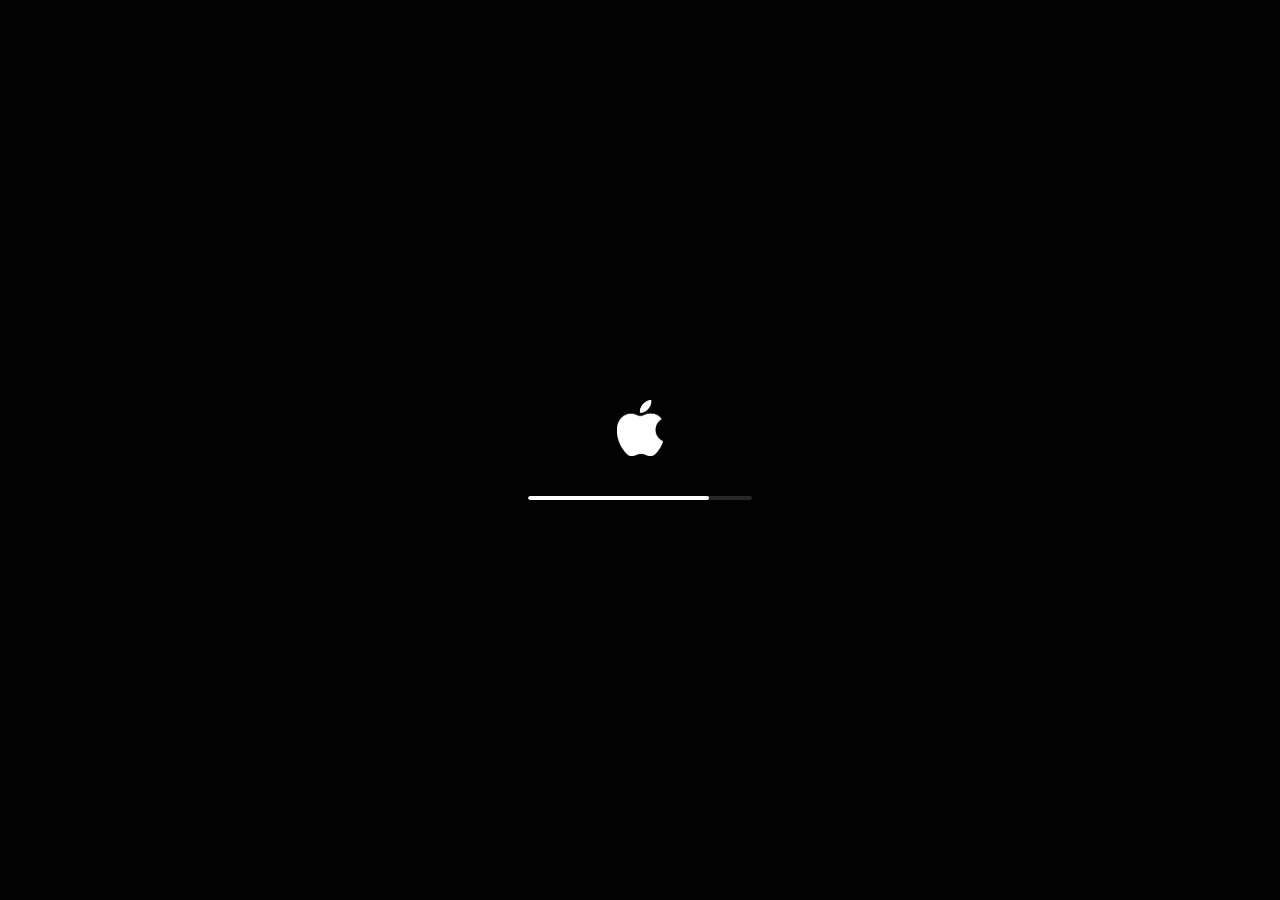
==== index.html @ 682e73a9 "Deploy current portfolio-os build" ====
<!DOCTYPE html><html lang="en" class="WggDGG_variable z61v7q_variable"><head><meta charSet="utf-8"/><meta name="viewport" content="width=device-width, initial-scale=1"/><link rel="preload" href="/_next/static/media/07a39a8a4660cc7c-s.p.0r6juujl39pe6.woff2" as="font" crossorigin="" type="font/woff2"/><link rel="preload" href="/_next/static/media/605ce01b664af129-s.p.0wgildi0cnwt9.woff2" as="font" crossorigin="" type="font/woff2"/><link rel="preload" as="image" href="/images/wallpapers/og/tahoe-beach-day.jpg"/><link rel="preload" as="image" href="/images/apple-logo.png"/><link rel="stylesheet" href="/_next/static/chunks/3ppmjyu-px-7b.css" data-precedence="next"/><link rel="preload" as="script" fetchPriority="low" href="/_next/static/chunks/3cfn99dbrcvvp.js"/><script src="/_next/static/chunks/057wlwgm5ps7p.js" async=""></script><script src="/_next/static/chunks/1bqsgd5zftvt6.js" async=""></script><script src="/_next/static/chunks/turbopack-3-ry682tkyiqk.js" async=""></script><script src="/_next/static/chunks/42onvq6nokjl2.js" async=""></script><script src="/_next/static/chunks/3w6423bt2hl1j.js" async=""></script><script src="/_next/static/chunks/348hb2pq76uv5.js" async=""></script><script src="/_next/static/chunks/3w2-nkw9ln0hp.js" async=""></script><script src="/_next/static/chunks/153mmumuzmsuh.js" async=""></script><script src="/_next/static/chunks/1qwdd99uju1n_.js" async=""></script><script src="/_next/static/chunks/2djk-y483d0tq.js" async=""></script><meta name="theme-color" content="#08090c"/><title>DiwakarOS | Diwakar Ray Yadav&#x27;s Interactive Portfolio</title><meta name="description" content="An interactive, macOS-style desktop experience showcasing Diwakar Ray Yadav&#x27;s work. For the full written portfolio, visit diwakaryadav.com.np."/><link rel="canonical" href="https://www.diwakaryadav.com.np"/><meta property="og:title" content="DiwakarOS | Diwakar Ray Yadav&#x27;s Interactive Portfolio"/><meta property="og:description" content="Diwakar&#x27;s portfolio as a desktop: his story, projects, blog, and 3D worlds you can explore."/><meta property="og:site_name" content="Diwakar Ray Yadav"/><meta property="og:image" content="https://www.os.diwakaryadav.com.np/images/hero-800.webp"/><meta property="og:type" content="website"/><meta name="twitter:card" content="summary_large_image"/><meta name="twitter:title" content="DiwakarOS | Diwakar Ray Yadav&#x27;s Interactive Portfolio"/><meta name="twitter:description" content="Diwakar&#x27;s portfolio as a desktop: his story, projects, blog, and 3D worlds you can explore."/><meta name="twitter:image" content="https://www.os.diwakaryadav.com.np/images/hero-800.webp"/><link rel="icon" href="/icon.svg?icon.296hdnn7fmvob.svg" sizes="any" type="image/svg+xml"/><link rel="apple-touch-icon" href="/apple-icon.png?apple-icon.3hfwy0rvmmg8a.png" sizes="180x180" type="image/png"/><meta name="next-size-adjust" content=""/><script src="/_next/static/chunks/0cz1d0mv5g_q7.js" noModule=""></script></head><body><div hidden=""><!--$--><!--/$--></div><script type="application/ld+json">{"@context":"https://schema.org","@type":"Person","name":"Diwakar Ray Yadav","url":"https://www.diwakaryadav.com.np/","sameAs":["https://github.com/Diwak4r","https://www.linkedin.com/in/diwak4r/","https://x.com/Norwakar","https://www.instagram.com/diwak4r/"],"jobTitle":"AI & Workflow Intern","worksFor":{"@type":"Organization","name":"Springbase AI"}}</script><div data-tone="blue" data-appearance="dark" data-transparency="on" class="fixed inset-0 select-none overflow-hidden bg-ink-950"><div aria-hidden="true" class="absolute inset-0 overflow-hidden bg-ink-950"><img src="/images/wallpapers/og/tahoe-beach-day.jpg" alt="" class="absolute inset-0 h-full w-full object-cover" draggable="false" style="opacity:0"/><div class="absolute inset-0" style="background:radial-gradient(120% 90% at 50% 40%, transparent 58%, rgb(0 0 0 / 0.35) 100%)"></div></div><div class="absolute inset-0 z-[100] flex flex-col items-center justify-center gap-10 bg-black"><img src="/images/apple-logo.png" alt="" class="h-14 w-14 object-contain"/><div class="h-1 w-56 overflow-hidden rounded-full bg-white/15"><div class="h-full rounded-full bg-white" style="width:0%"></div></div></div><div class="grain pointer-events-none fixed inset-0 z-[110]" aria-hidden="true"></div></div><!--$--><!--/$--><script id="_R_">(globalThis["TURBOPACK"] || (globalThis["TURBOPACK"] = [])).push({"otherChunks":["static/chunks/3cfn99dbrcvvp.js","static/chunks/057wlwgm5ps7p.js","static/chunks/1bqsgd5zftvt6.js"],"runtimeModuleIds":[94553]});</script><script src="/_next/static/chunks/3cfn99dbrcvvp.js" async=""></script><script>(self.__next_f=self.__next_f||[]).push([0])</script><script>self.__next_f.push([1,"1:\"$Sreact.fragment\"\n2:\"/_next/static/chunks/42onvq6nokjl2.js\"\n3:I[39756,[\"$2\"],\"default\"]\n4:I[37457,[\"$2\"],\"default\"]\n6:\"/_next/static/chunks/3w6423bt2hl1j.js\"\n7:\"/_next/static/chunks/348hb2pq76uv5.js\"\n8:\"/_next/static/chunks/3w2-nkw9ln0hp.js\"\n9:\"/_next/static/chunks/153mmumuzmsuh.js\"\na:\"/_next/static/chunks/1qwdd99uju1n_.js\"\nb:\"/_next/static/chunks/2djk-y483d0tq.js\"\nc:I[69437,[\"$2\",\"$6\",\"$7\",\"$8\",\"$9\",\"$a\",\"$b\"],\"default\"]\nd:I[97367,[\"$2\"],\"OutletBoundary\"]\ne:\"$Sreact.suspense\"\n10:\"ViewportBoundary\"\n11:I[97367,[\"$2\"],\"$10\"]\n13:\"MetadataBoundary\"\n14:I[97367,[\"$2\"],\"$13\"]\n16:I[68027,[\"$2\"],\"default\",1]\n:HL[\"/_next/static/chunks/3ppmjyu-px-7b.css\",\"style\"]\n:HL[\"/_next/static/media/07a39a8a4660cc7c-s.p.0r6juujl39pe6.woff2\",\"font\",{\"crossOrigin\":\"\",\"type\":\"font/woff2\"}]\n:HL[\"/_next/static/media/605ce01b664af129-s.p.0wgildi0cnwt9.woff2\",\"font\",{\"crossOrigin\":\"\",\"type\":\"font/woff2\"}]\n5:[[\"children\",{\"s\":\"__PAGE__\",\"h\":512,\"d\":{\"r\":[\"$\",\"$1\",\"c\",{\"children\":[[\"$\",\"$Lc\",null,{}],[[\"$\",\"script\",\"script-0\",{\"src\":\"/_next/static/chunks/3w6423bt2hl1j.js\",\"async\":true,\"nonce\":\"$undefined\"}],[\"$\",\"script\",\"script-1\",{\"src\":\"/_next/static/chunks/348hb2pq76uv5.js\",\"async\":true,\"nonce\":\"$undefined\"}],[\"$\",\"script\",\"script-2\",{\"src\":\"/_next/static/chunks/3w2-nkw9ln0hp.js\",\"async\":true,\"nonce\":\"$undefined\"}],[\"$\",\"script\",\"script-3\",{\"src\":\"/_next/static/chunks/153mmumuzmsuh.js\",\"async\":true,\"nonce\":\"$undefined\"}],[\"$\",\"script\",\"script-4\",{\"src\":\"/_next/static/chunks/1qwdd99uju1n_.js\",\"async\":true,\"nonce\":\"$undefined\"}],[\"$\",\"script\",\"script-5\",{\"src\":\"/_next/static/chunks/2djk-y483d0tq.js\",\"async\":true,\"nonce\":\"$undefined\"}]],[\"$\",\"$Ld\",null,{\"children\":[\"$\",\"$e\",null,{\"name\":\"Next.MetadataOutlet\",\"children\":\"$@f\"}]}]]}],\"p\":false,\"v\":null}}]]\n0:{\"P\":null,\"c\":[\"\",\"\"],\"q\":\"\",\"i\":false,\"t\":{\"t\":{\"s\":\"\",\"h\":528,\"d\":{\"r\":[\"$\",\"$1\",\"c\",{\"children\":[[[\"$\",\"link\",\"0\",{\"rel\":\"stylesheet\",\"href\":\"/_next/static/chunks/3ppmjyu-px-7b.css\",\"precedence\":\"next\",\"crossOrigin\":\"$undefined\",\"nonce\":\"$undefined\"}],[\"$\",\"script\",\"script-0\",{\"src\":\"/_next/static/chunks/42onvq6nokjl2.js\",\"async\":true,\"nonce\":\"$undefined\"}]],[\"$\",\"html\",null,{\"lang\":\"en\",\"className\":\"WggDGG_variable z61v7q_variable\",\"children\":[\"$\",\"body\",null,{\"children\":[[\"$\",\"script\",null,{\"type\":\"application/ld+json\",\"dangerouslySetInnerHTML\":{\"__html\":\"{\\\"@context\\\":\\\"https://schema.org\\\",\\\"@type\\\":\\\"Person\\\",\\\"name\\\":\\\"Diwakar Ray Yadav\\\",\\\"url\\\":\\\"https://www.diwakaryadav.com.np/\\\",\\\"sameAs\\\":[\\\"https://github.com/Diwak4r\\\",\\\"https://www.linkedin.com/in/diwak4r/\\\",\\\"https://x.com/Norwakar\\\",\\\"https://www.instagram.com/diwak4r/\\\"],\\\"jobTitle\\\":\\\"AI \u0026 Workflow Intern\\\",\\\"worksFor\\\":{\\\"@type\\\":\\\"Organization\\\",\\\"name\\\":\\\"Springbase AI\\\"}}\"}}],[\"$\",\"$L3\",null,{\"parallelRouterKey\":\"children\",\"error\":\"$undefined\",\"errorStyles\":\"$undefined\",\"errorScripts\":\"$undefined\",\"template\":[\"$\",\"$L4\",null,{}],\"templateStyles\":\"$undefined\",\"templateScripts\":\"$undefined\",\"notFound\":[[[\"$\",\"title\",null,{\"children\":\"404: This page could not be found.\"}],[\"$\",\"div\",null,{\"style\":{\"fontFamily\":\"system-ui,\\\"Segoe UI\\\",Roboto,Helvetica,Arial,sans-serif,\\\"Apple Color Emoji\\\",\\\"Segoe UI Emoji\\\"\",\"height\":\"100vh\",\"textAlign\":\"center\",\"display\":\"flex\",\"flexDirection\":\"column\",\"alignItems\":\"center\",\"justifyContent\":\"center\"},\"children\":[\"$\",\"div\",null,{\"children\":[[\"$\",\"style\",null,{\"dangerouslySetInnerHTML\":{\"__html\":\"body{color:#000;background:#fff;margin:0}.next-error-h1{border-right:1px solid rgba(0,0,0,.3)}@media (prefers-color-scheme:dark){body{color:#fff;background:#000}.next-error-h1{border-right:1px solid rgba(255,255,255,.3)}}\"}}],[\"$\",\"h1\",null,{\"className\":\"next-error-h1\",\"style\":{\"display\":\"inline-block\",\"margin\":\"0 20px 0 0\",\"padding\":\"0 23px 0 0\",\"fontSize\":24,\"fontWeight\":500,\"verticalAlign\":\"top\",\"lineHeight\":\"49px\"},\"children\":404}],[\"$\",\"div\",null,{\"style\":{\"display\":\"inline-block\"},\"children\":[\"$\",\"h2\",null,{\"style\":{\"fontSize\":14,\"fontWeight\":400,\"lineHeight\":\"49px\",\"margin\":0},\"children\":\"This page could not be found.\"}]}]]}]}]],[]],\"forbidden\":\"$undefined\",\"unauthorized\":\"$undefined\"}]]}]}]]}],\"p\":false,\"v\":null},\"c\":\"$Q5\"},\"h\":{\"r\":[\"$\",\"$1\",\"h\",{\"children\":[null,[\"$\",\"$L11\",null,{\"children\":\"$L12\"}],[\"$\",\"$L14\",null,{\"children\":[[\"$\",\"div\",null,{\"hidden\":true,\"children\":[\"$\",\"$e\",null,{\"name\":\"Next.Metadata\",\"children\":\"$L15\"}]}],null]}],[\"$\",\"meta\",null,{\"name\":\"next-size-adjust\",\"content\":\"\"}]]}],\"p\":false,\"v\":null}},\"m\":\"$undefined\",\"G\":[\"$16\",[[\"$\",\"link\",\"0\",{\"rel\":\"stylesheet\",\"href\":\"/_next/static/chunks/3ppmjyu-px-7b.css\",\"precedence\":\"next\",\"crossOrigin\":\"$undefined\",\"nonce\":\"$undefined\"}]]],\"S\":true,\"r\":\"$undefined\",\"s\":\"$undefined\",\"a\":\"$undefined\",\"l\":\"$undefined\",\"p\":\"$undefined\",\"d\":\"$undefined\",\"b\":\"SdFDE4VrsamFVVLCMpR4c\"}\n12:[[\"$\",\"meta\",\"0\",{\"charSet\":\"utf-8\"}],[\"$\",\"meta\",\"1\",{\"name\":\"viewport\",\"content\":\"width=device-width, initial-scale=1\"}],[\"$\",\"meta\",\"2\",{\"name\":\"theme-color\",\"content\":\"#08090c\"}]]\n17:I[27201,[\"$2\"],\"IconMark\"]\nf:null\n15:[[\"$\",\"title\",\"0\",{\"children\":\"DiwakarOS | Diwakar Ray Yadav's Interactive Portfolio\"}],[\"$\",\"meta\",\"1\",{\"name\":\"description\",\"content\":\"An interactive, macOS-style desktop experience showcasing Diwakar Ray Yadav's work. For the full written portfolio, visit diwakaryadav.com.np.\"}],[\"$\",\"link\",\"2\",{\"rel\":\"canonical\",\"href\":\"https://www.diwakaryadav.com.np\"}],[\"$\",\"meta\",\"3\",{\"property\":\"og:title\",\"content\":\"DiwakarOS | Diwakar Ray Yadav's Interactive Portfolio\"}],[\"$\",\"meta\",\"4\",{\"property\":\"og:description\",\"content\":\"Diwakar's portfolio as a desktop: his story, projects, blog, and 3D worlds you can explore.\"}],[\"$\",\"meta\",\"5\",{\"property\":\"og:site_name\",\"content\":\"Diwakar Ray Yadav\"}],[\"$\",\"meta\",\"6\",{\"property\":\"og:image\",\"content\":\"https://www.os.diwakaryadav.com.np/images/hero-800.webp\"}],[\"$\",\"meta\",\"7\",{\"property\":\"og:type\",\"content\":\"website\"}],[\"$\",\"meta\",\"8\",{\"name\":\"twitter:card\",\"content\":\"summary_large_image\"}],[\"$\",\"meta\",\"9\",{\"name\":\"twitter:title\",\"content\":\"DiwakarOS | Diwakar Ray Yadav's Interactive Portfolio\"}],[\"$\",\"meta\",\"10\",{\"name\":\"twitter:description\",\"content\":\"Diwakar's portfolio as a desktop: his story, projects, blog, and 3D worlds you can explore.\"}],[\"$\",\"meta\",\"11\",{\"name\":\"twitter:image\",\"content\":\"https://www.os.diwakaryadav.com.np/images/hero-800.webp\"}],[\"$\",\"link\",\"12\",{\"rel\":\"icon\",\"href\":\"/icon.svg?icon.296hdnn7fmvob.svg\",\"sizes\":\"any\",\"type\":\"image/svg+xml\"}],[\"$\",\"link\",\"13\",{\"rel\":\"apple-touch-icon\",\"href\":\"/apple-icon.png?apple-icon.3hfwy0rvmmg8a.png\",\"sizes\":\"180x180\",\"type\":\"image/png\"}],[\"$\",\"$L17\",\"14\",{}]]\n"])</script></body></html>
---- _next/static/chunks/3ppmjyu-px-7b.css ----
@font-face{font-family:Geist;font-style:normal;font-weight:100 900;font-display:swap;src:url(../media/4f6667dd39116621-s.3p2_lha1f2xer.woff2)format("woff2");unicode-range:U+460-52F,U+1C80-1C8A,U+20B4,U+2DE0-2DFF,U+A640-A69F,U+FE2E-FE2F}@font-face{font-family:Geist;font-style:normal;font-weight:100 900;font-display:swap;src:url(../media/07935285219a259d-s.1qq4vpdcun5oj.woff2)format("woff2");unicode-range:U+301,U+400-45F,U+490-491,U+4B0-4B1,U+2116}@font-face{font-family:Geist;font-style:normal;font-weight:100 900;font-display:swap;src:url(../media/f58031ded4338640-s.390ncx5urfkfu.woff2)format("woff2");unicode-range:U+102-103,U+110-111,U+128-129,U+168-169,U+1A0-1A1,U+1AF-1B0,U+300-301,U+303-304,U+308-309,U+323,U+329,U+1EA0-1EF9,U+20AB}@font-face{font-family:Geist;font-style:normal;font-weight:100 900;font-display:swap;src:url(../media/77814b00d5ca94a4-s.21jp631_3pja2.woff2)format("woff2");unicode-range:U+100-2BA,U+2BD-2C5,U+2C7-2CC,U+2CE-2D7,U+2DD-2FF,U+304,U+308,U+329,U+1D00-1DBF,U+1E00-1E9F,U+1EF2-1EFF,U+2020,U+20A0-20AB,U+20AD-20C4,U+2113,U+2C60-2C7F,U+A720-A7FF}@font-face{font-family:Geist;font-style:normal;font-weight:100 900;font-display:swap;src:url(../media/605ce01b664af129-s.p.0wgildi0cnwt9.woff2)format("woff2");unicode-range:U+??,U+131,U+152-153,U+2BB-2BC,U+2C6,U+2DA,U+2DC,U+304,U+308,U+329,U+2000-206F,U+20AC,U+2122,U+2191,U+2193,U+2212,U+2215,U+FEFF,U+FFFD}@font-face{font-family:Geist Fallback;src:local(Arial);ascent-override:95.94%;descent-override:28.16%;line-gap-override:0.0%;size-adjust:104.76%}.WggDGG_className{font-family:Geist,Geist Fallback;font-style:normal}.WggDGG_variable{--font-geist-sans:"Geist", "Geist Fallback"}
@font-face{font-family:Geist Mono;font-style:normal;font-weight:100 900;font-display:swap;src:url(../media/b0c6b664fd57c2c6-s.31988l_ccedte.woff2)format("woff2");unicode-range:U+460-52F,U+1C80-1C8A,U+20B4,U+2DE0-2DFF,U+A640-A69F,U+FE2E-FE2F}@font-face{font-family:Geist Mono;font-style:normal;font-weight:100 900;font-display:swap;src:url(../media/6e342921ee4dcd9d-s.2tuy5pz7dlieh.woff2)format("woff2");unicode-range:U+301,U+400-45F,U+490-491,U+4B0-4B1,U+2116}@font-face{font-family:Geist Mono;font-style:normal;font-weight:100 900;font-display:swap;src:url(../media/2bb852295097cd96-s.2dbetqa9o8jxf.woff2)format("woff2");unicode-range:U+2000-2001,U+2004-2008,U+200A,U+23B8-23BD,U+2500-259F}@font-face{font-family:Geist Mono;font-style:normal;font-weight:100 900;font-display:swap;src:url(../media/9eb5a876700c0028-s.1uyisp29ctx0d.woff2)format("woff2");unicode-range:U+102-103,U+110-111,U+128-129,U+168-169,U+1A0-1A1,U+1AF-1B0,U+300-301,U+303-304,U+308-309,U+323,U+329,U+1EA0-1EF9,U+20AB}@font-face{font-family:Geist Mono;font-style:normal;font-weight:100 900;font-display:swap;src:url(../media/2a04751c893bf294-s.1rgnod-3esatf.woff2)format("woff2");unicode-range:U+100-2BA,U+2BD-2C5,U+2C7-2CC,U+2CE-2D7,U+2DD-2FF,U+304,U+308,U+329,U+1D00-1DBF,U+1E00-1E9F,U+1EF2-1EFF,U+2020,U+20A0-20AB,U+20AD-20C4,U+2113,U+2C60-2C7F,U+A720-A7FF}@font-face{font-family:Geist Mono;font-style:normal;font-weight:100 900;font-display:swap;src:url(../media/07a39a8a4660cc7c-s.p.0r6juujl39pe6.woff2)format("woff2");unicode-range:U+??,U+131,U+152-153,U+2BB-2BC,U+2C6,U+2DA,U+2DC,U+304,U+308,U+329,U+2000-206F,U+20AC,U+2122,U+2191,U+2193,U+2212,U+2215,U+FEFF,U+FFFD}@font-face{font-family:Geist Mono Fallback;src:local(Arial);ascent-override:74.67%;descent-override:21.92%;line-gap-override:0.0%;size-adjust:134.59%}.z61v7q_className{font-family:Geist Mono,Geist Mono Fallback;font-style:normal}.z61v7q_variable{--font-geist-mono:"Geist Mono", "Geist Mono Fallback"}
@layer properties{@supports (((-webkit-hyphens:none)) and (not (margin-trim:inline))) or ((-moz-orient:inline) and (not (color:rgb(from red r g b)))){*,:before,:after,::backdrop{--tw-translate-x:0;--tw-translate-y:0;--tw-translate-z:0;--tw-rotate-x:initial;--tw-rotate-y:initial;--tw-rotate-z:initial;--tw-skew-x:initial;--tw-skew-y:initial;--tw-space-y-reverse:0;--tw-divide-y-reverse:0;--tw-border-style:solid;--tw-leading:initial;--tw-font-weight:initial;--tw-tracking:initial;--tw-ordinal:initial;--tw-slashed-zero:initial;--tw-numeric-figure:initial;--tw-numeric-spacing:initial;--tw-numeric-fraction:initial;--tw-shadow:0 0 #0000;--tw-shadow-color:initial;--tw-shadow-alpha:100%;--tw-inset-shadow:0 0 #0000;--tw-inset-shadow-color:initial;--tw-inset-shadow-alpha:100%;--tw-ring-color:initial;--tw-ring-shadow:0 0 #0000;--tw-inset-ring-color:initial;--tw-inset-ring-shadow:0 0 #0000;--tw-ring-inset:initial;--tw-ring-offset-width:0px;--tw-ring-offset-color:#fff;--tw-ring-offset-shadow:0 0 #0000;--tw-outline-style:solid;--tw-blur:initial;--tw-brightness:initial;--tw-contrast:initial;--tw-grayscale:initial;--tw-hue-rotate:initial;--tw-invert:initial;--tw-opacity:initial;--tw-saturate:initial;--tw-sepia:initial;--tw-drop-shadow:initial;--tw-drop-shadow-color:initial;--tw-drop-shadow-alpha:100%;--tw-drop-shadow-size:initial;--tw-backdrop-blur:initial;--tw-backdrop-brightness:initial;--tw-backdrop-contrast:initial;--tw-backdrop-grayscale:initial;--tw-backdrop-hue-rotate:initial;--tw-backdrop-invert:initial;--tw-backdrop-opacity:initial;--tw-backdrop-saturate:initial;--tw-backdrop-sepia:initial;--tw-duration:initial;--tw-scale-x:1;--tw-scale-y:1;--tw-scale-z:1}}}@layer theme{:root,:host{--font-sans:-apple-system, BlinkMacSystemFont, var(--font-geist-sans), "Segoe UI", sans-serif;--font-mono:var(--font-geist-mono), ui-monospace, SFMono-Regular, Menlo, monospace;--color-red-400:#ff6568;--color-green-400:#05df72;--color-emerald-300:#5ee9b5;--color-emerald-400:#00d294;--color-black:#000;--color-white:#fff;--spacing:.25rem;--container-sm:24rem;--text-lg:1.125rem;--text-lg--line-height:calc(1.75 / 1.125);--text-xl:1.25rem;--text-xl--line-height:calc(1.75 / 1.25);--text-6xl:3.75rem;--text-6xl--line-height:1;--font-weight-light:300;--font-weight-medium:500;--font-weight-semibold:600;--font-weight-bold:700;--tracking-tighter:-.05em;--tracking-tight:-.025em;--tracking-wide:.025em;--tracking-wider:.05em;--leading-tight:1.25;--leading-snug:1.375;--leading-relaxed:1.625;--radius-sm:.25rem;--radius-md:.375rem;--radius-lg:.5rem;--radius-xl:.75rem;--radius-2xl:1rem;--animate-pulse:pulse 2s cubic-bezier(.4, 0, .6, 1) infinite;--blur-md:12px;--blur-xl:24px;--blur-2xl:40px;--blur-3xl:64px;--aspect-video:16 / 9;--default-transition-duration:.15s;--default-transition-timing-function:cubic-bezier(.4, 0, .2, 1);--default-font-family:var(--font-sans);--default-mono-font-family:var(--font-mono);--color-accent-200:#a5cdff;--color-accent-300:#74b3ff;--color-accent-400:#409cff;--color-accent-500:#0a84ff;--color-accent-600:#0071e3;--color-ink-950:#0a0a0b;--color-ink-850:#1c1c1e}@supports (color:lab(0% 0 0)){:root,:host{--color-red-400:lab(63.7053% 60.745 31.3109);--color-green-400:lab(78.503% -64.9265 39.7492);--color-emerald-300:lab(83.9203% -48.7124 13.8849);--color-emerald-400:lab(75.0771% -60.7313 19.4147)}}}@layer base{*,:after,:before,::backdrop{box-sizing:border-box;border:0 solid;margin:0;padding:0}::file-selector-button{box-sizing:border-box;border:0 solid;margin:0;padding:0}html,:host{-webkit-text-size-adjust:100%;tab-size:4;line-height:1.5;font-family:var(--default-font-family,ui-sans-serif, system-ui, sans-serif, "Apple Color Emoji", "Segoe UI Emoji", "Segoe UI Symbol", "Noto Color Emoji");font-feature-settings:var(--default-font-feature-settings,normal);font-variation-settings:var(--default-font-variation-settings,normal);-webkit-tap-highlight-color:transparent}hr{height:0;color:inherit;border-top-width:1px}abbr:where([title]){-webkit-text-decoration:underline dotted;text-decoration:underline dotted}h1,h2,h3,h4,h5,h6{font-size:inherit;font-weight:inherit}a{color:inherit;-webkit-text-decoration:inherit;-webkit-text-decoration:inherit;-webkit-text-decoration:inherit;-webkit-text-decoration:inherit;text-decoration:inherit}b,strong{font-weight:bolder}code,kbd,samp,pre{font-family:var(--default-mono-font-family,ui-monospace, SFMono-Regular, Menlo, Monaco, Consolas, "Liberation Mono", "Courier New", monospace);font-feature-settings:var(--default-mono-font-feature-settings,normal);font-variation-settings:var(--default-mono-font-variation-settings,normal);font-size:1em}small{font-size:80%}sub,sup{vertical-align:baseline;font-size:75%;line-height:0;position:relative}sub{bottom:-.25em}sup{top:-.5em}table{text-indent:0;border-color:inherit;border-collapse:collapse}:-moz-focusring{outline:auto}progress{vertical-align:baseline}summary{display:list-item}ol,ul,menu{list-style:none}img,svg,video,canvas,audio,iframe,embed,object{vertical-align:middle;display:block}img,video{max-width:100%;height:auto}button,input,select,optgroup,textarea{font:inherit;font-feature-settings:inherit;font-variation-settings:inherit;letter-spacing:inherit;color:inherit;opacity:1;background-color:#0000;border-radius:0}::file-selector-button{font:inherit;font-feature-settings:inherit;font-variation-settings:inherit;letter-spacing:inherit;color:inherit;opacity:1;background-color:#0000;border-radius:0}:where(select:is([multiple],[size])) optgroup{font-weight:bolder}:where(select:is([multiple],[size])) optgroup option{padding-inline-start:20px}::file-selector-button{margin-inline-end:4px}::placeholder{opacity:1}@supports (not ((-webkit-appearance:-apple-pay-button))) or (contain-intrinsic-size:1px){::placeholder{color:currentColor}@supports (color:color-mix(in lab, red, red)){::placeholder{color:color-mix(in oklab, currentcolor 50%, transparent)}}}textarea{resize:vertical}::-webkit-search-decoration{-webkit-appearance:none}::-webkit-date-and-time-value{min-height:1lh;text-align:inherit}::-webkit-datetime-edit{display:inline-flex}::-webkit-datetime-edit-fields-wrapper{padding:0}::-webkit-datetime-edit{padding-block:0}::-webkit-datetime-edit-year-field{padding-block:0}::-webkit-datetime-edit-month-field{padding-block:0}::-webkit-datetime-edit-day-field{padding-block:0}::-webkit-datetime-edit-hour-field{padding-block:0}::-webkit-datetime-edit-minute-field{padding-block:0}::-webkit-datetime-edit-second-field{padding-block:0}::-webkit-datetime-edit-millisecond-field{padding-block:0}::-webkit-datetime-edit-meridiem-field{padding-block:0}::-webkit-calendar-picker-indicator{line-height:1}:-moz-ui-invalid{box-shadow:none}button,input:where([type=button],[type=reset],[type=submit]){appearance:button}::file-selector-button{appearance:button}::-webkit-inner-spin-button{height:auto}::-webkit-outer-spin-button{height:auto}[hidden]:where(:not([hidden=until-found])){display:none!important}:focus-visible{outline:2px solid var(--color-accent-400);outline-offset:2px}}@layer components;@layer utilities{.\@container{container-type:inline-size}.pointer-events-auto{pointer-events:auto}.pointer-events-none{pointer-events:none}.visible{visibility:visible}.visible\!{visibility:visible!important}.sr-only{clip-path:inset(50%);white-space:nowrap;border-width:0;width:1px;height:1px;margin:-1px;padding:0;position:absolute;overflow:hidden}.absolute{position:absolute}.fixed{position:fixed}.relative{position:relative}.static{position:static}.static\!{position:static!important}.inset-0{inset:0}.inset-x-0{inset-inline:0}.inset-y-0{inset-block:0}.-top-10{top:calc(var(--spacing) * -10)}.-top-\[30\%\]{top:-30%}.top-0{top:0}.top-1{top:var(--spacing)}.top-1\/2{top:50%}.top-3{top:calc(var(--spacing) * 3)}.top-4{top:calc(var(--spacing) * 4)}.top-6{top:calc(var(--spacing) * 6)}.top-7{top:calc(var(--spacing) * 7)}.top-8{top:calc(var(--spacing) * 8)}.top-24{top:calc(var(--spacing) * 24)}.top-\[-12\%\]{top:-12%}.top-\[16\%\]{top:16%}.top-\[30\%\]{top:30%}.top-\[42\%\]{top:42%}.-right-20{right:calc(var(--spacing) * -20)}.-right-\[5px\]{right:-5px}.-right-\[15\%\]{right:-15%}.right-0{right:0}.right-2{right:calc(var(--spacing) * 2)}.right-3{right:calc(var(--spacing) * 3)}.right-4{right:calc(var(--spacing) * 4)}.right-6{right:calc(var(--spacing) * 6)}.-bottom-\[7px\]{bottom:-7px}.-bottom-\[28\%\]{bottom:-28%}.bottom-0{bottom:0}.bottom-2{bottom:calc(var(--spacing) * 2)}.bottom-3{bottom:calc(var(--spacing) * 3)}.bottom-6{bottom:calc(var(--spacing) * 6)}.bottom-8{bottom:calc(var(--spacing) * 8)}.bottom-28{bottom:calc(var(--spacing) * 28)}.bottom-\[-10\%\]{bottom:-10%}.bottom-\[calc\(100\%\+14px\)\]{bottom:calc(100% + 14px)}.-left-24{left:calc(var(--spacing) * -24)}.-left-\[18\%\]{left:-18%}.left-0{left:0}.left-1\/2{left:50%}.left-2{left:calc(var(--spacing) * 2)}.left-5{left:calc(var(--spacing) * 5)}.left-6{left:calc(var(--spacing) * 6)}.left-\[18\%\]{left:18%}.left-\[34\%\]{left:34%}.left-\[calc\(100\%-4px\)\]{left:calc(100% - 4px)}.z-10{z-index:10}.z-40{z-index:40}.z-50{z-index:50}.z-\[5\]{z-index:5}.z-\[6\]{z-index:6}.z-\[45\]{z-index:45}.z-\[54\]{z-index:54}.z-\[55\]{z-index:55}.z-\[65\]{z-index:65}.z-\[90\]{z-index:90}.z-\[100\]{z-index:100}.z-\[110\]{z-index:110}.z-\[120\]{z-index:120}.z-\[150\]{z-index:150}.z-\[9998\]{z-index:9998}.z-\[9999\]{z-index:9999}.col-span-2{grid-column:span 2/span 2}.container{width:100%}@media (min-width:40rem){.container{max-width:40rem}}@media (min-width:48rem){.container{max-width:48rem}}@media (min-width:64rem){.container{max-width:64rem}}@media (min-width:80rem){.container{max-width:80rem}}@media (min-width:96rem){.container{max-width:96rem}}.mx-0\.5{margin-inline:calc(var(--spacing) * .5)}.mx-1{margin-inline:var(--spacing)}.mx-2{margin-inline:calc(var(--spacing) * 2)}.mx-auto{margin-inline:auto}.my-1{margin-block:var(--spacing)}.mt-0\.5{margin-top:calc(var(--spacing) * .5)}.mt-1{margin-top:var(--spacing)}.mt-1\.5{margin-top:calc(var(--spacing) * 1.5)}.mt-2{margin-top:calc(var(--spacing) * 2)}.mt-2\.5{margin-top:calc(var(--spacing) * 2.5)}.mt-3{margin-top:calc(var(--spacing) * 3)}.mt-4{margin-top:calc(var(--spacing) * 4)}.mt-5{margin-top:calc(var(--spacing) * 5)}.mt-6{margin-top:calc(var(--spacing) * 6)}.mt-7{margin-top:calc(var(--spacing) * 7)}.mt-8{margin-top:calc(var(--spacing) * 8)}.mt-10{margin-top:calc(var(--spacing) * 10)}.mt-auto{margin-top:auto}.-mb-9{margin-bottom:calc(var(--spacing) * -9)}.mb-1{margin-bottom:var(--spacing)}.mb-2{margin-bottom:calc(var(--spacing) * 2)}.mb-2\.5{margin-bottom:calc(var(--spacing) * 2.5)}.mb-3{margin-bottom:calc(var(--spacing) * 3)}.mb-4{margin-bottom:calc(var(--spacing) * 4)}.mb-5{margin-bottom:calc(var(--spacing) * 5)}.mb-6{margin-bottom:calc(var(--spacing) * 6)}.-ml-3{margin-left:calc(var(--spacing) * -3)}.ml-0\.5{margin-left:calc(var(--spacing) * .5)}.ml-1{margin-left:var(--spacing)}.ml-auto{margin-left:auto}.block{display:block}.contents{display:contents}.flex{display:flex}.grid{display:grid}.hidden{display:none}.hidden\!{display:none!important}.inline-flex{display:inline-flex}.table{display:table}.aspect-\[4\/3\]{aspect-ratio:4/3}.aspect-\[16\/9\]{aspect-ratio:16/9}.aspect-\[16\/10\]{aspect-ratio:16/10}.aspect-square{aspect-ratio:1}.aspect-video{aspect-ratio:var(--aspect-video)}.h-1{height:var(--spacing)}.h-1\.5{height:calc(var(--spacing) * 1.5)}.h-2{height:calc(var(--spacing) * 2)}.h-2\.5{height:calc(var(--spacing) * 2.5)}.h-3{height:calc(var(--spacing) * 3)}.h-3\.5{height:calc(var(--spacing) * 3.5)}.h-4{height:calc(var(--spacing) * 4)}.h-5{height:calc(var(--spacing) * 5)}.h-6{height:calc(var(--spacing) * 6)}.h-7{height:calc(var(--spacing) * 7)}.h-8{height:calc(var(--spacing) * 8)}.h-9{height:calc(var(--spacing) * 9)}.h-10{height:calc(var(--spacing) * 10)}.h-11{height:calc(var(--spacing) * 11)}.h-12{height:calc(var(--spacing) * 12)}.h-14{height:calc(var(--spacing) * 14)}.h-16{height:calc(var(--spacing) * 16)}.h-24{height:calc(var(--spacing) * 24)}.h-40{height:calc(var(--spacing) * 40)}.h-72{height:calc(var(--spacing) * 72)}.h-80{height:calc(var(--spacing) * 80)}.h-\[4\%\]{height:4%}.h-\[15px\]{height:15px}.h-\[17px\]{height:17px}.h-\[18px\]{height:18px}.h-\[22px\]{height:22px}.h-\[26px\]{height:26px}.h-\[30px\]{height:30px}.h-\[52\%\]{height:52%}.h-\[55\%\]{height:55%}.h-\[58px\]{height:58px}.h-\[62\%\]{height:62%}.h-\[64px\]{height:64px}.h-\[70\%\]{height:70%}.h-\[70vh\]{height:70vh}.h-\[75vh\]{height:75vh}.h-full{height:100%}.max-h-\[88vh\]{max-height:88vh}.max-h-\[320px\]{max-height:320px}.min-h-0{min-height:0}.min-h-\[48px\]{min-height:48px}.min-h-\[100dvh\]{min-height:100dvh}.min-h-\[140px\]{min-height:140px}.min-h-full{min-height:100%}.w-1{width:var(--spacing)}.w-1\.5{width:calc(var(--spacing) * 1.5)}.w-2{width:calc(var(--spacing) * 2)}.w-2\.5{width:calc(var(--spacing) * 2.5)}.w-3{width:calc(var(--spacing) * 3)}.w-5{width:calc(var(--spacing) * 5)}.w-6{width:calc(var(--spacing) * 6)}.w-7{width:calc(var(--spacing) * 7)}.w-8{width:calc(var(--spacing) * 8)}.w-9{width:calc(var(--spacing) * 9)}.w-10{width:calc(var(--spacing) * 10)}.w-11{width:calc(var(--spacing) * 11)}.w-12{width:calc(var(--spacing) * 12)}.w-14{width:calc(var(--spacing) * 14)}.w-16{width:calc(var(--spacing) * 16)}.w-24{width:calc(var(--spacing) * 24)}.w-32{width:calc(var(--spacing) * 32)}.w-36{width:calc(var(--spacing) * 36)}.w-40{width:calc(var(--spacing) * 40)}.w-52{width:calc(var(--spacing) * 52)}.w-56{width:calc(var(--spacing) * 56)}.w-64{width:calc(var(--spacing) * 64)}.w-72{width:calc(var(--spacing) * 72)}.w-80{width:calc(var(--spacing) * 80)}.w-\[2px\]{width:2px}.w-\[3px\]{width:3px}.w-\[10\%\]{width:10%}.w-\[15px\]{width:15px}.w-\[17px\]{width:17px}.w-\[18px\]{width:18px}.w-\[22px\]{width:22px}.w-\[30\%\]{width:30%}.w-\[30px\]{width:30px}.w-\[38\%\]{width:38%}.w-\[42px\]{width:42px}.w-\[52\%\]{width:52%}.w-\[55\%\]{width:55%}.w-\[58px\]{width:58px}.w-\[60vw\]{width:60vw}.w-\[64px\]{width:64px}.w-\[70\%\]{width:70%}.w-\[70vw\]{width:70vw}.w-\[76px\]{width:76px}.w-\[84px\]{width:84px}.w-\[86\%\]{width:86%}.w-\[92px\]{width:92px}.w-\[172px\]{width:172px}.w-\[310px\]{width:310px}.w-\[560px\]{width:560px}.w-full{width:100%}.w-px{width:1px}.max-w-32{max-width:calc(var(--spacing) * 32)}.max-w-\[34ch\]{max-width:34ch}.max-w-\[80\%\]{max-width:80%}.max-w-\[80px\]{max-width:80px}.max-w-\[92px\]{max-width:92px}.max-w-\[92vw\]{max-width:92vw}.max-w-\[300px\]{max-width:300px}.max-w-\[320px\]{max-width:320px}.max-w-\[440px\]{max-width:440px}.max-w-\[600px\]{max-width:600px}.max-w-prose{max-width:65ch}.max-w-sm{max-width:var(--container-sm)}.min-w-0{min-width:0}.flex-1{flex:1}.shrink{flex-shrink:1}.shrink-0{flex-shrink:0}.grow{flex-grow:1}.origin-bottom{transform-origin:bottom}.origin-top-left{transform-origin:0 0}.origin-top-right{transform-origin:100% 0}.-translate-x-1\/2{--tw-translate-x:calc(calc(1 / 2 * 100%) * -1);translate:var(--tw-translate-x) var(--tw-translate-y)}.-translate-y-1\/2{--tw-translate-y:calc(calc(1 / 2 * 100%) * -1);translate:var(--tw-translate-x) var(--tw-translate-y)}.translate-y-1{--tw-translate-y:var(--spacing);translate:var(--tw-translate-x) var(--tw-translate-y)}.scale-\[1\.35\]{scale:1.35}.transform{transform:var(--tw-rotate-x,) var(--tw-rotate-y,) var(--tw-rotate-z,) var(--tw-skew-x,) var(--tw-skew-y,)}.animate-pulse{animation:var(--animate-pulse)}.cursor-auto{cursor:auto}.cursor-default{cursor:default}.cursor-ew-resize{cursor:ew-resize}.cursor-nesw-resize{cursor:nesw-resize}.cursor-ns-resize{cursor:ns-resize}.cursor-nwse-resize{cursor:nwse-resize}.cursor-pointer{cursor:pointer}.cursor-text{cursor:text}.resize{resize:both}.resize-none{resize:none}.grid-cols-2{grid-template-columns:repeat(2,minmax(0,1fr))}.grid-cols-3{grid-template-columns:repeat(3,minmax(0,1fr))}.grid-cols-4{grid-template-columns:repeat(4,minmax(0,1fr))}.grid-cols-7{grid-template-columns:repeat(7,minmax(0,1fr))}.grid-rows-2{grid-template-rows:repeat(2,minmax(0,1fr))}.flex-col{flex-direction:column}.flex-wrap{flex-wrap:wrap}.items-center{align-items:center}.items-end{align-items:flex-end}.items-start{align-items:flex-start}.justify-between{justify-content:space-between}.justify-center{justify-content:center}.justify-end{justify-content:flex-end}.justify-start{justify-content:flex-start}.justify-items-center{justify-items:center}.gap-0\.5{gap:calc(var(--spacing) * .5)}.gap-1{gap:var(--spacing)}.gap-1\.5{gap:calc(var(--spacing) * 1.5)}.gap-2{gap:calc(var(--spacing) * 2)}.gap-2\.5{gap:calc(var(--spacing) * 2.5)}.gap-3{gap:calc(var(--spacing) * 3)}.gap-3\.5{gap:calc(var(--spacing) * 3.5)}.gap-4{gap:calc(var(--spacing) * 4)}.gap-6{gap:calc(var(--spacing) * 6)}.gap-10{gap:calc(var(--spacing) * 10)}.gap-\[2px\]{gap:2px}.gap-\[8\%\]{gap:8%}:where(.space-y-1\.5>:not(:last-child)){--tw-space-y-reverse:0;margin-block-start:calc(calc(var(--spacing) * 1.5) * var(--tw-space-y-reverse));margin-block-end:calc(calc(var(--spacing) * 1.5) * calc(1 - var(--tw-space-y-reverse)))}:where(.space-y-3>:not(:last-child)){--tw-space-y-reverse:0;margin-block-start:calc(calc(var(--spacing) * 3) * var(--tw-space-y-reverse));margin-block-end:calc(calc(var(--spacing) * 3) * calc(1 - var(--tw-space-y-reverse)))}:where(.space-y-4>:not(:last-child)){--tw-space-y-reverse:0;margin-block-start:calc(calc(var(--spacing) * 4) * var(--tw-space-y-reverse));margin-block-end:calc(calc(var(--spacing) * 4) * calc(1 - var(--tw-space-y-reverse)))}:where(.space-y-5>:not(:last-child)){--tw-space-y-reverse:0;margin-block-start:calc(calc(var(--spacing) * 5) * var(--tw-space-y-reverse));margin-block-end:calc(calc(var(--spacing) * 5) * calc(1 - var(--tw-space-y-reverse)))}:where(.space-y-6>:not(:last-child)){--tw-space-y-reverse:0;margin-block-start:calc(calc(var(--spacing) * 6) * var(--tw-space-y-reverse));margin-block-end:calc(calc(var(--spacing) * 6) * calc(1 - var(--tw-space-y-reverse)))}:where(.space-y-8>:not(:last-child)){--tw-space-y-reverse:0;margin-block-start:calc(calc(var(--spacing) * 8) * var(--tw-space-y-reverse));margin-block-end:calc(calc(var(--spacing) * 8) * calc(1 - var(--tw-space-y-reverse)))}:where(.space-y-px>:not(:last-child)){--tw-space-y-reverse:0;margin-block-start:calc(1px * var(--tw-space-y-reverse));margin-block-end:calc(1px * calc(1 - var(--tw-space-y-reverse)))}.gap-y-8{row-gap:calc(var(--spacing) * 8)}.gap-y-\[2px\]{row-gap:2px}.gap-y-\[3px\]{row-gap:3px}:where(.divide-y>:not(:last-child)){--tw-divide-y-reverse:0;border-bottom-style:var(--tw-border-style);border-top-style:var(--tw-border-style);border-top-width:calc(1px * var(--tw-divide-y-reverse));border-bottom-width:calc(1px * calc(1 - var(--tw-divide-y-reverse)))}:where(.divide-white\/\[0\.07\]>:not(:last-child)){border-color:#ffffff12}@supports (color:color-mix(in lab, red, red)){:where(.divide-white\/\[0\.07\]>:not(:last-child)){border-color:color-mix(in oklab, var(--color-white) 7.0%, transparent)}}.self-end{align-self:flex-end}.truncate{text-overflow:ellipsis;white-space:nowrap;overflow:hidden}.overflow-auto{overflow:auto}.overflow-hidden{overflow:hidden}.overflow-x-auto{overflow-x:auto}.overflow-y-auto{overflow-y:auto}.\!rounded-full{border-radius:2147483647px!important}.rounded{border-radius:.25rem}.rounded-2xl{border-radius:var(--radius-2xl)}.rounded-\[2px\]{border-radius:2px}.rounded-\[3px\]{border-radius:3px}.rounded-\[4px\]{border-radius:4px}.rounded-\[6px\]{border-radius:6px}.rounded-\[10px\]{border-radius:10px}.rounded-\[22\%\]{border-radius:22%}.rounded-\[22px\]{border-radius:22px}.rounded-\[24px\]{border-radius:24px}.rounded-\[26\%\]{border-radius:26%}.rounded-\[26px\]{border-radius:26px}.rounded-full{border-radius:2147483647px}.rounded-lg{border-radius:var(--radius-lg)}.rounded-md{border-radius:var(--radius-md)}.rounded-xl{border-radius:var(--radius-xl)}.rounded-t-2xl{border-top-left-radius:var(--radius-2xl);border-top-right-radius:var(--radius-2xl)}.rounded-r-\[8\%\]{border-top-right-radius:8%;border-bottom-right-radius:8%}.rounded-r-sm{border-top-right-radius:var(--radius-sm);border-bottom-right-radius:var(--radius-sm)}.border{border-style:var(--tw-border-style);border-width:1px}.border-0{border-style:var(--tw-border-style);border-width:0}.border-2{border-style:var(--tw-border-style);border-width:2px}.border-t{border-top-style:var(--tw-border-style);border-top-width:1px}.border-t-2{border-top-style:var(--tw-border-style);border-top-width:2px}.border-r{border-right-style:var(--tw-border-style);border-right-width:1px}.border-b{border-bottom-style:var(--tw-border-style);border-bottom-width:1px}.border-l{border-left-style:var(--tw-border-style);border-left-width:1px}.border-\(--accent-btn\){border-color:var(--accent-btn)}.border-\[\#2b2b2b\]{border-color:#2b2b2b}.border-accent-400{border-color:var(--color-accent-400)}.border-accent-500\/25{border-color:#0a84ff40}@supports (color:color-mix(in lab, red, red)){.border-accent-500\/25{border-color:color-mix(in oklab, var(--color-accent-500) 25%, transparent)}}.border-accent-500\/30{border-color:#0a84ff4d}@supports (color:color-mix(in lab, red, red)){.border-accent-500\/30{border-color:color-mix(in oklab, var(--color-accent-500) 30%, transparent)}}.border-black\/10{border-color:#0000001a}@supports (color:color-mix(in lab, red, red)){.border-black\/10{border-color:color-mix(in oklab, var(--color-black) 10%, transparent)}}.border-black\/20{border-color:#0003}@supports (color:color-mix(in lab, red, red)){.border-black\/20{border-color:color-mix(in oklab, var(--color-black) 20%, transparent)}}.border-emerald-400\/25{border-color:#00d29440}@supports (color:color-mix(in lab, red, red)){.border-emerald-400\/25{border-color:color-mix(in oklab, var(--color-emerald-400) 25%, transparent)}}.border-white\/10{border-color:#ffffff1a}@supports (color:color-mix(in lab, red, red)){.border-white\/10{border-color:color-mix(in oklab, var(--color-white) 10%, transparent)}}.border-white\/15{border-color:#ffffff26}@supports (color:color-mix(in lab, red, red)){.border-white\/15{border-color:color-mix(in oklab, var(--color-white) 15%, transparent)}}.border-white\/20{border-color:#fff3}@supports (color:color-mix(in lab, red, red)){.border-white\/20{border-color:color-mix(in oklab, var(--color-white) 20%, transparent)}}.border-white\/30{border-color:#ffffff4d}@supports (color:color-mix(in lab, red, red)){.border-white\/30{border-color:color-mix(in oklab, var(--color-white) 30%, transparent)}}.border-white\/60{border-color:#fff9}@supports (color:color-mix(in lab, red, red)){.border-white\/60{border-color:color-mix(in oklab, var(--color-white) 60%, transparent)}}.border-white\/\[0\.1\]{border-color:#ffffff1a}@supports (color:color-mix(in lab, red, red)){.border-white\/\[0\.1\]{border-color:color-mix(in oklab, var(--color-white) 10%, transparent)}}.border-white\/\[0\.04\]{border-color:#ffffff0a}@supports (color:color-mix(in lab, red, red)){.border-white\/\[0\.04\]{border-color:color-mix(in oklab, var(--color-white) 4%, transparent)}}.border-white\/\[0\.05\]{border-color:#ffffff0d}@supports (color:color-mix(in lab, red, red)){.border-white\/\[0\.05\]{border-color:color-mix(in oklab, var(--color-white) 5%, transparent)}}.border-white\/\[0\.06\]{border-color:#ffffff0f}@supports (color:color-mix(in lab, red, red)){.border-white\/\[0\.06\]{border-color:color-mix(in oklab, var(--color-white) 6%, transparent)}}.border-white\/\[0\.07\]{border-color:#ffffff12}@supports (color:color-mix(in lab, red, red)){.border-white\/\[0\.07\]{border-color:color-mix(in oklab, var(--color-white) 7.0%, transparent)}}.border-white\/\[0\.08\]{border-color:#ffffff14}@supports (color:color-mix(in lab, red, red)){.border-white\/\[0\.08\]{border-color:color-mix(in oklab, var(--color-white) 8%, transparent)}}.border-white\/\[0\.09\]{border-color:#ffffff17}@supports (color:color-mix(in lab, red, red)){.border-white\/\[0\.09\]{border-color:color-mix(in oklab, var(--color-white) 9%, transparent)}}.border-white\/\[0\.12\]{border-color:#ffffff1f}@supports (color:color-mix(in lab, red, red)){.border-white\/\[0\.12\]{border-color:color-mix(in oklab, var(--color-white) 12%, transparent)}}.border-white\/\[0\.14\]{border-color:#ffffff24}@supports (color:color-mix(in lab, red, red)){.border-white\/\[0\.14\]{border-color:color-mix(in oklab, var(--color-white) 14.0%, transparent)}}.border-t-\[\#007acc\]{border-top-color:#007acc}.border-t-transparent{border-top-color:#0000}.bg-\(--accent-btn\),.bg-\(--accent-btn\)\/15{background-color:var(--accent-btn)}@supports (color:color-mix(in lab, red, red)){.bg-\(--accent-btn\)\/15{background-color:color-mix(in oklab, var(--accent-btn) 15%, transparent)}}.bg-\[\#0d1117\]{background-color:#0d1117}.bg-\[\#1a1a1a\]{background-color:#1a1a1a}.bg-\[\#1c1c1e\]{background-color:#1c1c1e}.bg-\[\#1e1e1e\]{background-color:#1e1e1e}.bg-\[\#1e1e22\]{background-color:#1e1e22}.bg-\[\#1ed760\]{background-color:#1ed760}.bg-\[\#1f1e1a\]\/60{background-color:#1f1e1a99;background-color:lab(11.2631% -.204511 2.93519/.6)}.bg-\[\#2a3942\]{background-color:#2a3942}.bg-\[\#2d2d2d\]{background-color:#2d2d2d}.bg-\[\#3a3a3c\]{background-color:#3a3a3c}.bg-\[\#3c3c3c\]{background-color:#3c3c3c}.bg-\[\#005c4b\]{background-color:#005c4b}.bg-\[\#5c5c5e\]{background-color:#5c5c5e}.bg-\[\#007acc\]{background-color:#007acc}.bg-\[\#8a5cff\]\/15{background-color:#8a5cff26;background-color:lab(51.1393% 47.5591 -76.0694/.15)}.bg-\[\#25d366\]{background-color:#25d366}.bg-\[\#090a0d\]{background-color:#090a0d}.bg-\[\#111b21\]{background-color:#111b21}.bg-\[\#202c33\]{background-color:#202c33}.bg-\[\#247bff\]\/20{background-color:#247bff33;background-color:lab(52.5686% 13.1997 -74.0911/.2)}.bg-\[\#14151a\]{background-color:#14151a}.bg-\[\#025144\]{background-color:#025144}.bg-\[\#37373d\]{background-color:#37373d}.bg-\[\#121212\]{background-color:#121212}.bg-\[\#161616\]{background-color:#161616}.bg-\[\#181818\]{background-color:#181818}.bg-\[\#182229\]{background-color:#182229}.bg-\[\#252526\]{background-color:#252526}.bg-\[\#333333\]{background-color:#333}.bg-\[\#c9b98a\]{background-color:#c9b98a}.bg-\[\#c0392b\]{background-color:#c0392b}.bg-\[\#ff5f57\]{background-color:#ff5f57}.bg-\[\#ff9f0a\]{background-color:#ff9f0a}.bg-\[\#ff453a\]{background-color:#ff453a}.bg-accent-500\/10{background-color:#0a84ff1a}@supports (color:color-mix(in lab, red, red)){.bg-accent-500\/10{background-color:color-mix(in oklab, var(--color-accent-500) 10%, transparent)}}.bg-accent-500\/15{background-color:#0a84ff26}@supports (color:color-mix(in lab, red, red)){.bg-accent-500\/15{background-color:color-mix(in oklab, var(--color-accent-500) 15%, transparent)}}.bg-accent-500\/20{background-color:#0a84ff33}@supports (color:color-mix(in lab, red, red)){.bg-accent-500\/20{background-color:color-mix(in oklab, var(--color-accent-500) 20%, transparent)}}.bg-black{background-color:var(--color-black)}.bg-black\/30{background-color:#0000004d}@supports (color:color-mix(in lab, red, red)){.bg-black\/30{background-color:color-mix(in oklab, var(--color-black) 30%, transparent)}}.bg-black\/40{background-color:#0006}@supports (color:color-mix(in lab, red, red)){.bg-black\/40{background-color:color-mix(in oklab, var(--color-black) 40%, transparent)}}.bg-black\/60{background-color:#0009}@supports (color:color-mix(in lab, red, red)){.bg-black\/60{background-color:color-mix(in oklab, var(--color-black) 60%, transparent)}}.bg-black\/70{background-color:#000000b3}@supports (color:color-mix(in lab, red, red)){.bg-black\/70{background-color:color-mix(in oklab, var(--color-black) 70%, transparent)}}.bg-black\/90{background-color:#000000e6}@supports (color:color-mix(in lab, red, red)){.bg-black\/90{background-color:color-mix(in oklab, var(--color-black) 90%, transparent)}}.bg-emerald-400{background-color:var(--color-emerald-400)}.bg-emerald-400\/10{background-color:#00d2941a}@supports (color:color-mix(in lab, red, red)){.bg-emerald-400\/10{background-color:color-mix(in oklab, var(--color-emerald-400) 10%, transparent)}}.bg-green-400{background-color:var(--color-green-400)}.bg-ink-850{background-color:var(--color-ink-850)}.bg-ink-950{background-color:var(--color-ink-950)}.bg-ink-950\/75{background-color:#0a0a0bbf}@supports (color:color-mix(in lab, red, red)){.bg-ink-950\/75{background-color:color-mix(in oklab, var(--color-ink-950) 75%, transparent)}}.bg-red-400{background-color:var(--color-red-400)}.bg-transparent{background-color:#0000}.bg-white{background-color:var(--color-white)}.bg-white\/10{background-color:#ffffff1a}@supports (color:color-mix(in lab, red, red)){.bg-white\/10{background-color:color-mix(in oklab, var(--color-white) 10%, transparent)}}.bg-white\/12{background-color:#ffffff1f}@supports (color:color-mix(in lab, red, red)){.bg-white\/12{background-color:color-mix(in oklab, var(--color-white) 12%, transparent)}}.bg-white\/15{background-color:#ffffff26}@supports (color:color-mix(in lab, red, red)){.bg-white\/15{background-color:color-mix(in oklab, var(--color-white) 15%, transparent)}}.bg-white\/50{background-color:#ffffff80}@supports (color:color-mix(in lab, red, red)){.bg-white\/50{background-color:color-mix(in oklab, var(--color-white) 50%, transparent)}}.bg-white\/55{background-color:#ffffff8c}@supports (color:color-mix(in lab, red, red)){.bg-white\/55{background-color:color-mix(in oklab, var(--color-white) 55%, transparent)}}.bg-white\/60{background-color:#fff9}@supports (color:color-mix(in lab, red, red)){.bg-white\/60{background-color:color-mix(in oklab, var(--color-white) 60%, transparent)}}.bg-white\/70{background-color:#ffffffb3}@supports (color:color-mix(in lab, red, red)){.bg-white\/70{background-color:color-mix(in oklab, var(--color-white) 70%, transparent)}}.bg-white\/85{background-color:#ffffffd9}@supports (color:color-mix(in lab, red, red)){.bg-white\/85{background-color:color-mix(in oklab, var(--color-white) 85%, transparent)}}.bg-white\/95{background-color:#fffffff2}@supports (color:color-mix(in lab, red, red)){.bg-white\/95{background-color:color-mix(in oklab, var(--color-white) 95%, transparent)}}.bg-white\/\[0\.02\]{background-color:#ffffff05}@supports (color:color-mix(in lab, red, red)){.bg-white\/\[0\.02\]{background-color:color-mix(in oklab, var(--color-white) 2%, transparent)}}.bg-white\/\[0\.03\]{background-color:#ffffff08}@supports (color:color-mix(in lab, red, red)){.bg-white\/\[0\.03\]{background-color:color-mix(in oklab, var(--color-white) 3%, transparent)}}.bg-white\/\[0\.04\]{background-color:#ffffff0a}@supports (color:color-mix(in lab, red, red)){.bg-white\/\[0\.04\]{background-color:color-mix(in oklab, var(--color-white) 4%, transparent)}}.bg-white\/\[0\.05\]{background-color:#ffffff0d}@supports (color:color-mix(in lab, red, red)){.bg-white\/\[0\.05\]{background-color:color-mix(in oklab, var(--color-white) 5%, transparent)}}.bg-white\/\[0\.06\]{background-color:#ffffff0f}@supports (color:color-mix(in lab, red, red)){.bg-white\/\[0\.06\]{background-color:color-mix(in oklab, var(--color-white) 6%, transparent)}}.bg-white\/\[0\.07\]{background-color:#ffffff12}@supports (color:color-mix(in lab, red, red)){.bg-white\/\[0\.07\]{background-color:color-mix(in oklab, var(--color-white) 7.0%, transparent)}}.bg-white\/\[0\.08\]{background-color:#ffffff14}@supports (color:color-mix(in lab, red, red)){.bg-white\/\[0\.08\]{background-color:color-mix(in oklab, var(--color-white) 8%, transparent)}}.bg-white\/\[0\.09\]{background-color:#ffffff17}@supports (color:color-mix(in lab, red, red)){.bg-white\/\[0\.09\]{background-color:color-mix(in oklab, var(--color-white) 9%, transparent)}}.bg-white\/\[0\.12\]{background-color:#ffffff1f}@supports (color:color-mix(in lab, red, red)){.bg-white\/\[0\.12\]{background-color:color-mix(in oklab, var(--color-white) 12%, transparent)}}.bg-\[linear-gradient\(180deg\,rgba\(29\,185\,84\,0\.35\)_0\%\,rgba\(29\,185\,84\,0\.08\)_55\%\,transparent_100\%\)\]{background-image:linear-gradient(#1db95459 0%,#1db95414 55%,#0000 100%)}.bg-cover{background-size:cover}.object-contain{object-fit:contain}.object-cover{object-fit:cover}.object-\[50\%_40\%\]{object-position:50% 40%}.object-top{object-position:top}.p-0\.5{padding:calc(var(--spacing) * .5)}.p-1{padding:var(--spacing)}.p-1\.5{padding:calc(var(--spacing) * 1.5)}.p-2{padding:calc(var(--spacing) * 2)}.p-2\.5{padding:calc(var(--spacing) * 2.5)}.p-3{padding:calc(var(--spacing) * 3)}.p-3\.5{padding:calc(var(--spacing) * 3.5)}.p-4{padding:calc(var(--spacing) * 4)}.p-5{padding:calc(var(--spacing) * 5)}.p-6{padding:calc(var(--spacing) * 6)}.p-\[2px\]{padding:2px}.p-\[16\%\]{padding:16%}.px-1{padding-inline:var(--spacing)}.px-1\.5{padding-inline:calc(var(--spacing) * 1.5)}.px-2{padding-inline:calc(var(--spacing) * 2)}.px-2\.5{padding-inline:calc(var(--spacing) * 2.5)}.px-3{padding-inline:calc(var(--spacing) * 3)}.px-3\.5{padding-inline:calc(var(--spacing) * 3.5)}.px-4{padding-inline:calc(var(--spacing) * 4)}.px-5{padding-inline:calc(var(--spacing) * 5)}.px-6{padding-inline:calc(var(--spacing) * 6)}.px-7{padding-inline:calc(var(--spacing) * 7)}.px-8{padding-inline:calc(var(--spacing) * 8)}.py-0\.5{padding-block:calc(var(--spacing) * .5)}.py-1{padding-block:var(--spacing)}.py-1\.5{padding-block:calc(var(--spacing) * 1.5)}.py-2{padding-block:calc(var(--spacing) * 2)}.py-2\.5{padding-block:calc(var(--spacing) * 2.5)}.py-3{padding-block:calc(var(--spacing) * 3)}.py-3\.5{padding-block:calc(var(--spacing) * 3.5)}.py-4{padding-block:calc(var(--spacing) * 4)}.py-8{padding-block:calc(var(--spacing) * 8)}.py-\[3px\]{padding-block:3px}.py-\[5px\]{padding-block:5px}.py-\[7px\]{padding-block:7px}.py-px{padding-block:1px}.pt-1{padding-top:var(--spacing)}.pt-1\.5{padding-top:calc(var(--spacing) * 1.5)}.pt-2{padding-top:calc(var(--spacing) * 2)}.pt-2\.5{padding-top:calc(var(--spacing) * 2.5)}.pt-3{padding-top:calc(var(--spacing) * 3)}.pt-4{padding-top:calc(var(--spacing) * 4)}.pt-6{padding-top:calc(var(--spacing) * 6)}.pt-8{padding-top:calc(var(--spacing) * 8)}.pt-14{padding-top:calc(var(--spacing) * 14)}.pt-\[12vh\]{padding-top:12vh}.pr-4{padding-right:calc(var(--spacing) * 4)}.pr-5{padding-right:calc(var(--spacing) * 5)}.pb-2{padding-bottom:calc(var(--spacing) * 2)}.pb-3{padding-bottom:calc(var(--spacing) * 3)}.pb-4{padding-bottom:calc(var(--spacing) * 4)}.pb-8{padding-bottom:calc(var(--spacing) * 8)}.pb-\[16vh\]{padding-bottom:16vh}.pl-2{padding-left:calc(var(--spacing) * 2)}.pl-4{padding-left:calc(var(--spacing) * 4)}.pl-6{padding-left:calc(var(--spacing) * 6)}.pl-14{padding-left:calc(var(--spacing) * 14)}.text-center{text-align:center}.text-left{text-align:left}.text-right{text-align:right}.font-mono{font-family:var(--font-mono)}.text-6xl{font-size:var(--text-6xl);line-height:var(--tw-leading,var(--text-6xl--line-height))}.text-lg{font-size:var(--text-lg);line-height:var(--tw-leading,var(--text-lg--line-height))}.text-xl{font-size:var(--text-xl);line-height:var(--tw-leading,var(--text-xl--line-height))}.text-\[9px\]{font-size:9px}.text-\[10\.5px\]{font-size:10.5px}.text-\[10px\]{font-size:10px}.text-\[11\.5px\]{font-size:11.5px}.text-\[11px\]{font-size:11px}.text-\[12\.5px\]{font-size:12.5px}.text-\[12px\]{font-size:12px}.text-\[13\.5px\]{font-size:13.5px}.text-\[13px\]{font-size:13px}.text-\[14\.5px\]{font-size:14.5px}.text-\[14px\]{font-size:14px}.text-\[15px\]{font-size:15px}.text-\[16px\]{font-size:16px}.text-\[17px\]{font-size:17px}.text-\[22px\]{font-size:22px}.text-\[26px\]{font-size:26px}.text-\[30px\]{font-size:30px}.text-\[42px\]{font-size:42px}.text-\[64px\]{font-size:64px}.leading-4{--tw-leading:calc(var(--spacing) * 4);line-height:calc(var(--spacing) * 4)}.leading-5{--tw-leading:calc(var(--spacing) * 5);line-height:calc(var(--spacing) * 5)}.leading-6{--tw-leading:calc(var(--spacing) * 6);line-height:calc(var(--spacing) * 6)}.leading-\[1\.5\]{--tw-leading:1.5;line-height:1.5}.leading-\[1\.08\]{--tw-leading:1.08;line-height:1.08}.leading-\[1\.55\]{--tw-leading:1.55;line-height:1.55}.leading-none{--tw-leading:1;line-height:1}.leading-relaxed{--tw-leading:var(--leading-relaxed);line-height:var(--leading-relaxed)}.leading-snug{--tw-leading:var(--leading-snug);line-height:var(--leading-snug)}.leading-tight{--tw-leading:var(--leading-tight);line-height:var(--leading-tight)}.font-bold{--tw-font-weight:var(--font-weight-bold);font-weight:var(--font-weight-bold)}.font-light{--tw-font-weight:var(--font-weight-light);font-weight:var(--font-weight-light)}.font-medium{--tw-font-weight:var(--font-weight-medium);font-weight:var(--font-weight-medium)}.font-semibold{--tw-font-weight:var(--font-weight-semibold);font-weight:var(--font-weight-semibold)}.tracking-\[-0\.035em\]{--tw-tracking:-.035em;letter-spacing:-.035em}.tracking-\[0\.02em\]{--tw-tracking:.02em;letter-spacing:.02em}.tracking-\[0\.22em\]{--tw-tracking:.22em;letter-spacing:.22em}.tracking-tight{--tw-tracking:var(--tracking-tight);letter-spacing:var(--tracking-tight)}.tracking-tighter{--tw-tracking:var(--tracking-tighter);letter-spacing:var(--tracking-tighter)}.tracking-wide{--tw-tracking:var(--tracking-wide);letter-spacing:var(--tracking-wide)}.tracking-wider{--tw-tracking:var(--tracking-wider);letter-spacing:var(--tracking-wider)}.break-words{overflow-wrap:break-word}.whitespace-nowrap{white-space:nowrap}.whitespace-pre{white-space:pre}.whitespace-pre-wrap{white-space:pre-wrap}.text-\(--accent-contrast\){color:var(--accent-contrast)}.text-\[\#1ed760\]{color:#1ed760}.text-\[\#5a5a5a\]{color:#5a5a5a}.text-\[\#6e6e6e\]{color:#6e6e6e}.text-\[\#6e7681\]{color:#6e7681}.text-\[\#25d366\]{color:#25d366}.text-\[\#57a8f4\]{color:#57a8f4}.text-\[\#67a8ff\]{color:#67a8ff}.text-\[\#519aba\]{color:#519aba}.text-\[\#8696a0\]{color:#8696a0}.text-\[\#101116\]{color:#101116}.text-\[\#858585\]{color:#858585}.text-\[\#969696\]{color:#969696}.text-\[\#cccccc\]{color:#ccc}.text-\[\#d4d4d4\]{color:#d4d4d4}.text-\[\#e8c07d\]{color:#e8c07d}.text-\[\#e9edef\]{color:#e9edef}.text-\[\#f5e6a8\]{color:#f5e6a8}.text-\[\#f7a94b\]{color:#f7a94b}.text-\[\#f48771\]{color:#f48771}.text-\[\#ff9f0a\]{color:#ff9f0a}.text-\[\#ff453a\]{color:#ff453a}.text-\[\#ff6961\]{color:#ff6961}.text-accent-200{color:var(--color-accent-200)}.text-accent-300{color:var(--color-accent-300)}.text-black{color:var(--color-black)}.text-black\/50{color:#00000080}@supports (color:color-mix(in lab, red, red)){.text-black\/50{color:color-mix(in oklab, var(--color-black) 50%, transparent)}}.text-black\/60{color:#0009}@supports (color:color-mix(in lab, red, red)){.text-black\/60{color:color-mix(in oklab, var(--color-black) 60%, transparent)}}.text-emerald-300{color:var(--color-emerald-300)}.text-transparent{color:#0000}.text-white{color:var(--color-white)}.text-white\/30{color:#ffffff4d}@supports (color:color-mix(in lab, red, red)){.text-white\/30{color:color-mix(in oklab, var(--color-white) 30%, transparent)}}.text-white\/35{color:#ffffff59}@supports (color:color-mix(in lab, red, red)){.text-white\/35{color:color-mix(in oklab, var(--color-white) 35%, transparent)}}.text-white\/40{color:#fff6}@supports (color:color-mix(in lab, red, red)){.text-white\/40{color:color-mix(in oklab, var(--color-white) 40%, transparent)}}.text-white\/45{color:#ffffff73}@supports (color:color-mix(in lab, red, red)){.text-white\/45{color:color-mix(in oklab, var(--color-white) 45%, transparent)}}.text-white\/50{color:#ffffff80}@supports (color:color-mix(in lab, red, red)){.text-white\/50{color:color-mix(in oklab, var(--color-white) 50%, transparent)}}.text-white\/52{color:#ffffff85}@supports (color:color-mix(in lab, red, red)){.text-white\/52{color:color-mix(in oklab, var(--color-white) 52%, transparent)}}.text-white\/55{color:#ffffff8c}@supports (color:color-mix(in lab, red, red)){.text-white\/55{color:color-mix(in oklab, var(--color-white) 55%, transparent)}}.text-white\/58{color:#ffffff94}@supports (color:color-mix(in lab, red, red)){.text-white\/58{color:color-mix(in oklab, var(--color-white) 58%, transparent)}}.text-white\/60{color:#fff9}@supports (color:color-mix(in lab, red, red)){.text-white\/60{color:color-mix(in oklab, var(--color-white) 60%, transparent)}}.text-white\/65{color:#ffffffa6}@supports (color:color-mix(in lab, red, red)){.text-white\/65{color:color-mix(in oklab, var(--color-white) 65%, transparent)}}.text-white\/70{color:#ffffffb3}@supports (color:color-mix(in lab, red, red)){.text-white\/70{color:color-mix(in oklab, var(--color-white) 70%, transparent)}}.text-white\/75{color:#ffffffbf}@supports (color:color-mix(in lab, red, red)){.text-white\/75{color:color-mix(in oklab, var(--color-white) 75%, transparent)}}.text-white\/80{color:#fffc}@supports (color:color-mix(in lab, red, red)){.text-white\/80{color:color-mix(in oklab, var(--color-white) 80%, transparent)}}.text-white\/85{color:#ffffffd9}@supports (color:color-mix(in lab, red, red)){.text-white\/85{color:color-mix(in oklab, var(--color-white) 85%, transparent)}}.text-white\/90{color:#ffffffe6}@supports (color:color-mix(in lab, red, red)){.text-white\/90{color:color-mix(in oklab, var(--color-white) 90%, transparent)}}.text-white\/95{color:#fffffff2}@supports (color:color-mix(in lab, red, red)){.text-white\/95{color:color-mix(in oklab, var(--color-white) 95%, transparent)}}.uppercase{text-transform:uppercase}.tabular-nums{--tw-numeric-spacing:tabular-nums;font-variant-numeric:var(--tw-ordinal,) var(--tw-slashed-zero,) var(--tw-numeric-figure,) var(--tw-numeric-spacing,) var(--tw-numeric-fraction,)}.caret-\[\#aeafad\]{caret-color:#aeafad}.caret-accent-400{caret-color:var(--color-accent-400)}.accent-\(--accent-btn\){accent-color:var(--accent-btn)}.accent-\[\#1ed760\]{accent-color:#1ed760}.accent-white{accent-color:var(--color-white)}.opacity-0{opacity:0}.opacity-60{opacity:.6}.opacity-70{opacity:.7}.opacity-100{opacity:1}.shadow{--tw-shadow:0 1px 3px 0 var(--tw-shadow-color,#0000001a), 0 1px 2px -1px var(--tw-shadow-color,#0000001a);box-shadow:var(--tw-inset-shadow), var(--tw-inset-ring-shadow), var(--tw-ring-offset-shadow), var(--tw-ring-shadow), var(--tw-shadow)}.shadow-\[0_1px_3px_rgb\(0_0_0\/0\.35\)\]{--tw-shadow:0 1px 3px var(--tw-shadow-color,#00000059);box-shadow:var(--tw-inset-shadow), var(--tw-inset-ring-shadow), var(--tw-ring-offset-shadow), var(--tw-ring-shadow), var(--tw-shadow)}.shadow-\[0_6px_14px_rgba\(0\,0\,0\,0\.45\)\]{--tw-shadow:0 6px 14px var(--tw-shadow-color,#00000073);box-shadow:var(--tw-inset-shadow), var(--tw-inset-ring-shadow), var(--tw-ring-offset-shadow), var(--tw-ring-shadow), var(--tw-shadow)}.shadow-\[0_6px_16px_rgba\(0\,0\,0\,0\.4\)\]{--tw-shadow:0 6px 16px var(--tw-shadow-color,#0006);box-shadow:var(--tw-inset-shadow), var(--tw-inset-ring-shadow), var(--tw-ring-offset-shadow), var(--tw-ring-shadow), var(--tw-shadow)}.shadow-\[0_8px_20px_rgba\(0\,0\,0\,0\.35\)\]{--tw-shadow:0 8px 20px var(--tw-shadow-color,#00000059);box-shadow:var(--tw-inset-shadow), var(--tw-inset-ring-shadow), var(--tw-ring-offset-shadow), var(--tw-ring-shadow), var(--tw-shadow)}.shadow-\[0_10px_40px_rgba\(0\,0\,0\,0\.5\)\]{--tw-shadow:0 10px 40px var(--tw-shadow-color,#00000080);box-shadow:var(--tw-inset-shadow), var(--tw-inset-ring-shadow), var(--tw-ring-offset-shadow), var(--tw-ring-shadow), var(--tw-shadow)}.shadow-\[0_18px_50px_rgba\(0\,0\,0\,0\.55\)\]{--tw-shadow:0 18px 50px var(--tw-shadow-color,#0000008c);box-shadow:var(--tw-inset-shadow), var(--tw-inset-ring-shadow), var(--tw-ring-offset-shadow), var(--tw-ring-shadow), var(--tw-shadow)}.shadow-\[0_20px_50px_rgba\(0\,0\,0\,0\.5\)\]{--tw-shadow:0 20px 50px var(--tw-shadow-color,#00000080);box-shadow:var(--tw-inset-shadow), var(--tw-inset-ring-shadow), var(--tw-ring-offset-shadow), var(--tw-ring-shadow), var(--tw-shadow)}.shadow-\[0_24px_60px_rgba\(0\,0\,0\,0\.55\)\]{--tw-shadow:0 24px 60px var(--tw-shadow-color,#0000008c);box-shadow:var(--tw-inset-shadow), var(--tw-inset-ring-shadow), var(--tw-ring-offset-shadow), var(--tw-ring-shadow), var(--tw-shadow)}.shadow-\[0_24px_70px_rgba\(0\,0\,0\,0\.52\)\]{--tw-shadow:0 24px 70px var(--tw-shadow-color,#00000085);box-shadow:var(--tw-inset-shadow), var(--tw-inset-ring-shadow), var(--tw-ring-offset-shadow), var(--tw-ring-shadow), var(--tw-shadow)}.shadow-\[0_30px_80px_rgba\(0\,0\,0\,0\.6\)\]{--tw-shadow:0 30px 80px var(--tw-shadow-color,#0009);box-shadow:var(--tw-inset-shadow), var(--tw-inset-ring-shadow), var(--tw-ring-offset-shadow), var(--tw-ring-shadow), var(--tw-shadow)}.shadow-\[0_30px_80px_rgba\(0\,0\,0\,0\.45\)\]{--tw-shadow:0 30px 80px var(--tw-shadow-color,#00000073);box-shadow:var(--tw-inset-shadow), var(--tw-inset-ring-shadow), var(--tw-ring-offset-shadow), var(--tw-ring-shadow), var(--tw-shadow)}.shadow-\[inset_0_1px_0_rgba\(255\,255\,255\,0\.2\)\]{--tw-shadow:inset 0 1px 0 var(--tw-shadow-color,#fff3);box-shadow:var(--tw-inset-shadow), var(--tw-inset-ring-shadow), var(--tw-ring-offset-shadow), var(--tw-ring-shadow), var(--tw-shadow)}.shadow-lg{--tw-shadow:0 10px 15px -3px var(--tw-shadow-color,#0000001a), 0 4px 6px -4px var(--tw-shadow-color,#0000001a);box-shadow:var(--tw-inset-shadow), var(--tw-inset-ring-shadow), var(--tw-ring-offset-shadow), var(--tw-ring-shadow), var(--tw-shadow)}.shadow-xl{--tw-shadow:0 20px 25px -5px var(--tw-shadow-color,#0000001a), 0 8px 10px -6px var(--tw-shadow-color,#0000001a);box-shadow:var(--tw-inset-shadow), var(--tw-inset-ring-shadow), var(--tw-ring-offset-shadow), var(--tw-ring-shadow), var(--tw-shadow)}.ring,.ring-1{--tw-ring-shadow:var(--tw-ring-inset,) 0 0 0 calc(1px + var(--tw-ring-offset-width)) var(--tw-ring-color,currentcolor);box-shadow:var(--tw-inset-shadow), var(--tw-inset-ring-shadow), var(--tw-ring-offset-shadow), var(--tw-ring-shadow), var(--tw-shadow)}.ring-2{--tw-ring-shadow:var(--tw-ring-inset,) 0 0 0 calc(2px + var(--tw-ring-offset-width)) var(--tw-ring-color,currentcolor);box-shadow:var(--tw-inset-shadow), var(--tw-inset-ring-shadow), var(--tw-ring-offset-shadow), var(--tw-ring-shadow), var(--tw-shadow)}.ring-\[\#007acc\]{--tw-ring-color:#007acc}.ring-white\/90{--tw-ring-color:#ffffffe6}@supports (color:color-mix(in lab, red, red)){.ring-white\/90{--tw-ring-color:color-mix(in oklab, var(--color-white) 90%, transparent)}}.ring-offset-2{--tw-ring-offset-width:2px;--tw-ring-offset-shadow:var(--tw-ring-inset,) 0 0 0 var(--tw-ring-offset-width) var(--tw-ring-offset-color)}.ring-offset-ink-850{--tw-ring-offset-color:var(--color-ink-850)}.outline{outline-style:var(--tw-outline-style);outline-width:1px}.outline-offset-4{outline-offset:4px}.blur{--tw-blur:blur(8px);filter:var(--tw-blur,) var(--tw-brightness,) var(--tw-contrast,) var(--tw-grayscale,) var(--tw-hue-rotate,) var(--tw-invert,) var(--tw-saturate,) var(--tw-sepia,) var(--tw-drop-shadow,)}.blur-3xl{--tw-blur:blur(var(--blur-3xl));filter:var(--tw-blur,) var(--tw-brightness,) var(--tw-contrast,) var(--tw-grayscale,) var(--tw-hue-rotate,) var(--tw-invert,) var(--tw-saturate,) var(--tw-sepia,) var(--tw-drop-shadow,)}.brightness-75{--tw-brightness:brightness(75%);filter:var(--tw-blur,) var(--tw-brightness,) var(--tw-contrast,) var(--tw-grayscale,) var(--tw-hue-rotate,) var(--tw-invert,) var(--tw-saturate,) var(--tw-sepia,) var(--tw-drop-shadow,)}.drop-shadow-\[0_1px_1px_rgba\(0\,0\,0\,0\.3\)\]{--tw-drop-shadow-size:drop-shadow(0 1px 1px var(--tw-drop-shadow-color,#0000004d));--tw-drop-shadow:var(--tw-drop-shadow-size);filter:var(--tw-blur,) var(--tw-brightness,) var(--tw-contrast,) var(--tw-grayscale,) var(--tw-hue-rotate,) var(--tw-invert,) var(--tw-saturate,) var(--tw-sepia,) var(--tw-drop-shadow,)}.drop-shadow-\[0_6px_10px_rgba\(0\,0\,0\,0\.35\)\]{--tw-drop-shadow-size:drop-shadow(0 6px 10px var(--tw-drop-shadow-color,#00000059));--tw-drop-shadow:var(--tw-drop-shadow-size);filter:var(--tw-blur,) var(--tw-brightness,) var(--tw-contrast,) var(--tw-grayscale,) var(--tw-hue-rotate,) var(--tw-invert,) var(--tw-saturate,) var(--tw-sepia,) var(--tw-drop-shadow,)}.drop-shadow-\[0_8px_14px_rgba\(0\,0\,0\,0\.45\)\]{--tw-drop-shadow-size:drop-shadow(0 8px 14px var(--tw-drop-shadow-color,#00000073));--tw-drop-shadow:var(--tw-drop-shadow-size);filter:var(--tw-blur,) var(--tw-brightness,) var(--tw-contrast,) var(--tw-grayscale,) var(--tw-hue-rotate,) var(--tw-invert,) var(--tw-saturate,) var(--tw-sepia,) var(--tw-drop-shadow,)}.drop-shadow-\[0_8px_16px_rgba\(0\,0\,0\,0\.45\)\]{--tw-drop-shadow-size:drop-shadow(0 8px 16px var(--tw-drop-shadow-color,#00000073));--tw-drop-shadow:var(--tw-drop-shadow-size);filter:var(--tw-blur,) var(--tw-brightness,) var(--tw-contrast,) var(--tw-grayscale,) var(--tw-hue-rotate,) var(--tw-invert,) var(--tw-saturate,) var(--tw-sepia,) var(--tw-drop-shadow,)}.drop-shadow-\[0_10px_18px_rgba\(0\,0\,0\,0\.5\)\]{--tw-drop-shadow-size:drop-shadow(0 10px 18px var(--tw-drop-shadow-color,#00000080));--tw-drop-shadow:var(--tw-drop-shadow-size);filter:var(--tw-blur,) var(--tw-brightness,) var(--tw-contrast,) var(--tw-grayscale,) var(--tw-hue-rotate,) var(--tw-invert,) var(--tw-saturate,) var(--tw-sepia,) var(--tw-drop-shadow,)}.invert{--tw-invert:invert(100%);filter:var(--tw-blur,) var(--tw-brightness,) var(--tw-contrast,) var(--tw-grayscale,) var(--tw-hue-rotate,) var(--tw-invert,) var(--tw-saturate,) var(--tw-sepia,) var(--tw-drop-shadow,)}.filter{filter:var(--tw-blur,) var(--tw-brightness,) var(--tw-contrast,) var(--tw-grayscale,) var(--tw-hue-rotate,) var(--tw-invert,) var(--tw-saturate,) var(--tw-sepia,) var(--tw-drop-shadow,)}.filter\!{filter:var(--tw-blur,) var(--tw-brightness,) var(--tw-contrast,) var(--tw-grayscale,) var(--tw-hue-rotate,) var(--tw-invert,) var(--tw-saturate,) var(--tw-sepia,) var(--tw-drop-shadow,)!important}.backdrop-blur{--tw-backdrop-blur:blur(8px);-webkit-backdrop-filter:var(--tw-backdrop-blur,) var(--tw-backdrop-brightness,) var(--tw-backdrop-contrast,) var(--tw-backdrop-grayscale,) var(--tw-backdrop-hue-rotate,) var(--tw-backdrop-invert,) var(--tw-backdrop-opacity,) var(--tw-backdrop-saturate,) var(--tw-backdrop-sepia,);backdrop-filter:var(--tw-backdrop-blur,) var(--tw-backdrop-brightness,) var(--tw-backdrop-contrast,) var(--tw-backdrop-grayscale,) var(--tw-backdrop-hue-rotate,) var(--tw-backdrop-invert,) var(--tw-backdrop-opacity,) var(--tw-backdrop-saturate,) var(--tw-backdrop-sepia,)}.backdrop-blur-2xl{--tw-backdrop-blur:blur(var(--blur-2xl));-webkit-backdrop-filter:var(--tw-backdrop-blur,) var(--tw-backdrop-brightness,) var(--tw-backdrop-contrast,) var(--tw-backdrop-grayscale,) var(--tw-backdrop-hue-rotate,) var(--tw-backdrop-invert,) var(--tw-backdrop-opacity,) var(--tw-backdrop-saturate,) var(--tw-backdrop-sepia,);backdrop-filter:var(--tw-backdrop-blur,) var(--tw-backdrop-brightness,) var(--tw-backdrop-contrast,) var(--tw-backdrop-grayscale,) var(--tw-backdrop-hue-rotate,) var(--tw-backdrop-invert,) var(--tw-backdrop-opacity,) var(--tw-backdrop-saturate,) var(--tw-backdrop-sepia,)}.backdrop-blur-md{--tw-backdrop-blur:blur(var(--blur-md));-webkit-backdrop-filter:var(--tw-backdrop-blur,) var(--tw-backdrop-brightness,) var(--tw-backdrop-contrast,) var(--tw-backdrop-grayscale,) var(--tw-backdrop-hue-rotate,) var(--tw-backdrop-invert,) var(--tw-backdrop-opacity,) var(--tw-backdrop-saturate,) var(--tw-backdrop-sepia,);backdrop-filter:var(--tw-backdrop-blur,) var(--tw-backdrop-brightness,) var(--tw-backdrop-contrast,) var(--tw-backdrop-grayscale,) var(--tw-backdrop-hue-rotate,) var(--tw-backdrop-invert,) var(--tw-backdrop-opacity,) var(--tw-backdrop-saturate,) var(--tw-backdrop-sepia,)}.backdrop-blur-xl{--tw-backdrop-blur:blur(var(--blur-xl));-webkit-backdrop-filter:var(--tw-backdrop-blur,) var(--tw-backdrop-brightness,) var(--tw-backdrop-contrast,) var(--tw-backdrop-grayscale,) var(--tw-backdrop-hue-rotate,) var(--tw-backdrop-invert,) var(--tw-backdrop-opacity,) var(--tw-backdrop-saturate,) var(--tw-backdrop-sepia,);backdrop-filter:var(--tw-backdrop-blur,) var(--tw-backdrop-brightness,) var(--tw-backdrop-contrast,) var(--tw-backdrop-grayscale,) var(--tw-backdrop-hue-rotate,) var(--tw-backdrop-invert,) var(--tw-backdrop-opacity,) var(--tw-backdrop-saturate,) var(--tw-backdrop-sepia,)}.transition{transition-property:color,background-color,border-color,outline-color,text-decoration-color,fill,stroke,--tw-gradient-from,--tw-gradient-via,--tw-gradient-to,opacity,box-shadow,transform,translate,scale,rotate,filter,-webkit-backdrop-filter,backdrop-filter,display,content-visibility,overlay,pointer-events;transition-timing-function:var(--tw-ease,var(--default-transition-timing-function));transition-duration:var(--tw-duration,var(--default-transition-duration))}.transition-all{transition-property:all;transition-timing-function:var(--tw-ease,var(--default-transition-timing-function));transition-duration:var(--tw-duration,var(--default-transition-duration))}.transition-colors{transition-property:color,background-color,border-color,outline-color,text-decoration-color,fill,stroke,--tw-gradient-from,--tw-gradient-via,--tw-gradient-to;transition-timing-function:var(--tw-ease,var(--default-transition-timing-function));transition-duration:var(--tw-duration,var(--default-transition-duration))}.transition-opacity{transition-property:opacity;transition-timing-function:var(--tw-ease,var(--default-transition-timing-function));transition-duration:var(--tw-duration,var(--default-transition-duration))}.transition-transform{transition-property:transform,translate,scale,rotate;transition-timing-function:var(--tw-ease,var(--default-transition-timing-function));transition-duration:var(--tw-duration,var(--default-transition-duration))}.duration-100{--tw-duration:.1s;transition-duration:.1s}.duration-150{--tw-duration:.15s;transition-duration:.15s}.duration-200{--tw-duration:.2s;transition-duration:.2s}.outline-none{--tw-outline-style:none;outline-style:none}.select-none{-webkit-user-select:none;user-select:none}.select-text{-webkit-user-select:text;user-select:text}.\[text-shadow\:0_1px_3px_rgba\(0\,0\,0\,0\.8\)\]{text-shadow:0 1px 3px #000c}@media (hover:hover){.group-hover\:block:is(:where(.group):hover *){display:block}.group-hover\:translate-y-0:is(:where(.group):hover *){--tw-translate-y:0;translate:var(--tw-translate-x) var(--tw-translate-y)}.group-hover\:scale-\[1\.04\]:is(:where(.group):hover *){scale:1.04}.group-hover\:text-accent-200:is(:where(.group):hover *){color:var(--color-accent-200)}.group-hover\:text-white:is(:where(.group):hover *){color:var(--color-white)}.group-hover\:opacity-100:is(:where(.group):hover *){opacity:1}}.group-focus-visible\:bg-\(--accent-btn\):is(:where(.group):focus-visible *){background-color:var(--accent-btn)}.group-focus-visible\:text-\(--accent-contrast\):is(:where(.group):focus-visible *){color:var(--accent-contrast)}.group-active\:scale-\[0\.97\]:is(:where(.group):active *){scale:.97}.selection\:bg-\[\#264f78\] ::selection,.selection\:bg-\[\#264f78\]::selection{background-color:#264f78}.placeholder\:text-\[\#8696a0\]::placeholder{color:#8696a0}.placeholder\:text-white\/30::placeholder{color:#ffffff4d}@supports (color:color-mix(in lab, red, red)){.placeholder\:text-white\/30::placeholder{color:color-mix(in oklab, var(--color-white) 30%, transparent)}}.placeholder\:text-white\/35::placeholder{color:#ffffff59}@supports (color:color-mix(in lab, red, red)){.placeholder\:text-white\/35::placeholder{color:color-mix(in oklab, var(--color-white) 35%, transparent)}}@media (hover:hover){.hover\:scale-105:hover{--tw-scale-x:105%;--tw-scale-y:105%;--tw-scale-z:105%;scale:var(--tw-scale-x) var(--tw-scale-y)}.hover\:scale-110:hover{--tw-scale-x:110%;--tw-scale-y:110%;--tw-scale-z:110%;scale:var(--tw-scale-x) var(--tw-scale-y)}.hover\:scale-\[1\.02\]:hover{scale:1.02}.hover\:border-white\/15:hover{border-color:#ffffff26}@supports (color:color-mix(in lab, red, red)){.hover\:border-white\/15:hover{border-color:color-mix(in oklab, var(--color-white) 15%, transparent)}}.hover\:border-white\/\[0\.16\]:hover{border-color:#ffffff29}@supports (color:color-mix(in lab, red, red)){.hover\:border-white\/\[0\.16\]:hover{border-color:color-mix(in oklab, var(--color-white) 16%, transparent)}}.hover\:bg-\(--accent-btn\):hover{background-color:var(--accent-btn)}.hover\:bg-\[\#1a8ad4\]:hover{background-color:#1a8ad4}.hover\:bg-\[\#2a2a2a\]:hover{background-color:#2a2a2a}.hover\:bg-\[\#2a2d2e\]:hover{background-color:#2a2d2e}.hover\:bg-\[\#3a3a3a\]:hover{background-color:#3a3a3a}.hover\:bg-\[\#4a4a4a\]:hover{background-color:#4a4a4a}.hover\:bg-\[\#025c4b\]:hover{background-color:#025c4b}.hover\:bg-white\/8:hover{background-color:#ffffff14}@supports (color:color-mix(in lab, red, red)){.hover\:bg-white\/8:hover{background-color:color-mix(in oklab, var(--color-white) 8%, transparent)}}.hover\:bg-white\/10:hover{background-color:#ffffff1a}@supports (color:color-mix(in lab, red, red)){.hover\:bg-white\/10:hover{background-color:color-mix(in oklab, var(--color-white) 10%, transparent)}}.hover\:bg-white\/15:hover{background-color:#ffffff26}@supports (color:color-mix(in lab, red, red)){.hover\:bg-white\/15:hover{background-color:color-mix(in oklab, var(--color-white) 15%, transparent)}}.hover\:bg-white\/20:hover{background-color:#fff3}@supports (color:color-mix(in lab, red, red)){.hover\:bg-white\/20:hover{background-color:color-mix(in oklab, var(--color-white) 20%, transparent)}}.hover\:bg-white\/25:hover{background-color:#ffffff40}@supports (color:color-mix(in lab, red, red)){.hover\:bg-white\/25:hover{background-color:color-mix(in oklab, var(--color-white) 25%, transparent)}}.hover\:bg-white\/\[0\.1\]:hover{background-color:#ffffff1a}@supports (color:color-mix(in lab, red, red)){.hover\:bg-white\/\[0\.1\]:hover{background-color:color-mix(in oklab, var(--color-white) 10%, transparent)}}.hover\:bg-white\/\[0\.04\]:hover{background-color:#ffffff0a}@supports (color:color-mix(in lab, red, red)){.hover\:bg-white\/\[0\.04\]:hover{background-color:color-mix(in oklab, var(--color-white) 4%, transparent)}}.hover\:bg-white\/\[0\.05\]:hover{background-color:#ffffff0d}@supports (color:color-mix(in lab, red, red)){.hover\:bg-white\/\[0\.05\]:hover{background-color:color-mix(in oklab, var(--color-white) 5%, transparent)}}.hover\:bg-white\/\[0\.06\]:hover{background-color:#ffffff0f}@supports (color:color-mix(in lab, red, red)){.hover\:bg-white\/\[0\.06\]:hover{background-color:color-mix(in oklab, var(--color-white) 6%, transparent)}}.hover\:bg-white\/\[0\.07\]:hover{background-color:#ffffff12}@supports (color:color-mix(in lab, red, red)){.hover\:bg-white\/\[0\.07\]:hover{background-color:color-mix(in oklab, var(--color-white) 7.0%, transparent)}}.hover\:bg-white\/\[0\.08\]:hover{background-color:#ffffff14}@supports (color:color-mix(in lab, red, red)){.hover\:bg-white\/\[0\.08\]:hover{background-color:color-mix(in oklab, var(--color-white) 8%, transparent)}}.hover\:bg-white\/\[0\.09\]:hover{background-color:#ffffff17}@supports (color:color-mix(in lab, red, red)){.hover\:bg-white\/\[0\.09\]:hover{background-color:color-mix(in oklab, var(--color-white) 9%, transparent)}}.hover\:bg-white\/\[0\.14\]:hover{background-color:#ffffff24}@supports (color:color-mix(in lab, red, red)){.hover\:bg-white\/\[0\.14\]:hover{background-color:color-mix(in oklab, var(--color-white) 14.0%, transparent)}}.hover\:bg-white\/\[0\.16\]:hover{background-color:#ffffff29}@supports (color:color-mix(in lab, red, red)){.hover\:bg-white\/\[0\.16\]:hover{background-color:color-mix(in oklab, var(--color-white) 16%, transparent)}}.hover\:text-\(--accent-contrast\):hover{color:var(--accent-contrast)}.hover\:text-accent-200:hover{color:var(--color-accent-200)}.hover\:text-white:hover{color:var(--color-white)}.hover\:text-white\/80:hover{color:#fffc}@supports (color:color-mix(in lab, red, red)){.hover\:text-white\/80:hover{color:color-mix(in oklab, var(--color-white) 80%, transparent)}}.hover\:text-white\/85:hover{color:#ffffffd9}@supports (color:color-mix(in lab, red, red)){.hover\:text-white\/85:hover{color:color-mix(in oklab, var(--color-white) 85%, transparent)}}.hover\:opacity-100:hover{opacity:1}.hover\:brightness-110:hover{--tw-brightness:brightness(110%);filter:var(--tw-blur,) var(--tw-brightness,) var(--tw-contrast,) var(--tw-grayscale,) var(--tw-hue-rotate,) var(--tw-invert,) var(--tw-saturate,) var(--tw-sepia,) var(--tw-drop-shadow,)}}.focus-visible\:outline-2:focus-visible{outline-style:var(--tw-outline-style);outline-width:2px}.focus-visible\:outline-offset-2:focus-visible{outline-offset:2px}.focus-visible\:outline-\(--accent-btn\):focus-visible{outline-color:var(--accent-btn)}.active\:scale-90:active{--tw-scale-x:90%;--tw-scale-y:90%;--tw-scale-z:90%;scale:var(--tw-scale-x) var(--tw-scale-y)}.active\:scale-95:active{--tw-scale-x:95%;--tw-scale-y:95%;--tw-scale-z:95%;scale:var(--tw-scale-x) var(--tw-scale-y)}.active\:scale-\[0\.97\]:active{scale:.97}.active\:scale-\[0\.98\]:active{scale:.98}.active\:scale-\[0\.99\]:active{scale:.99}.disabled\:opacity-30:disabled{opacity:.3}.disabled\:opacity-40:disabled{opacity:.4}@media (min-width:40rem){.sm\:grid-cols-3{grid-template-columns:repeat(3,minmax(0,1fr))}}@media (min-width:48rem){.md\:flex{display:flex}.md\:w-44{width:calc(var(--spacing) * 44)}.md\:flex-col{flex-direction:column}.md\:flex-row{flex-direction:row}.md\:flex-nowrap{flex-wrap:nowrap}.md\:border-r{border-right-style:var(--tw-border-style);border-right-width:1px}.md\:border-b-0{border-bottom-style:var(--tw-border-style);border-bottom-width:0}.md\:p-3{padding:calc(var(--spacing) * 3)}.md\:p-6{padding:calc(var(--spacing) * 6)}}@container (min-width:28rem){.\@md\:p-6{padding:calc(var(--spacing) * 6)}}@container (min-width:32rem){.\@lg\:flex{display:flex}.\@lg\:grid-cols-4{grid-template-columns:repeat(4,minmax(0,1fr))}}@container (min-width:36rem){.\@xl\:grid-cols-2{grid-template-columns:repeat(2,minmax(0,1fr))}.\@xl\:grid-cols-3{grid-template-columns:repeat(3,minmax(0,1fr))}.\@xl\:grid-cols-4{grid-template-columns:repeat(4,minmax(0,1fr))}.\@xl\:grid-cols-5{grid-template-columns:repeat(5,minmax(0,1fr))}}@container (min-width:42rem){.\@2xl\:sticky{position:sticky}.\@2xl\:top-0{top:0}.\@2xl\:w-44{width:calc(var(--spacing) * 44)}.\@2xl\:flex-none{flex:none}.\@2xl\:shrink-0{flex-shrink:0}.\@2xl\:grid-cols-5{grid-template-columns:repeat(5,minmax(0,1fr))}.\@2xl\:flex-col{flex-direction:column}.\@2xl\:flex-row{flex-direction:row}.\@2xl\:justify-start{justify-content:flex-start}.\@2xl\:self-start{align-self:flex-start}.\@2xl\:border-b-0{border-bottom-style:var(--tw-border-style);border-bottom-width:0}.\@2xl\:p-3{padding:calc(var(--spacing) * 3)}.\@2xl\:p-7{padding:calc(var(--spacing) * 7)}.\@2xl\:text-\[32px\]{font-size:32px}}@container (min-width:48rem){.\@3xl\:flex{display:flex}.\@3xl\:grid-cols-4{grid-template-columns:repeat(4,minmax(0,1fr))}.\@3xl\:grid-cols-5{grid-template-columns:repeat(5,minmax(0,1fr))}.\@3xl\:grid-cols-6{grid-template-columns:repeat(6,minmax(0,1fr))}}@container (min-width:56rem){.\@4xl\:grid-cols-4{grid-template-columns:repeat(4,minmax(0,1fr))}}.\[\&_\.tk-c\]\:text-\[\#6a9955\] .tk-c{color:#6a9955}.\[\&_\.tk-k\]\:text-\[\#569cd6\] .tk-k{color:#569cd6}.\[\&_\.tk-n\]\:text-\[\#b5cea8\] .tk-n{color:#b5cea8}.\[\&_\.tk-s\]\:text-\[\#ce9178\] .tk-s{color:#ce9178}}:root{--accent-btn:#0071e3;--accent-contrast:#fff;--chrome-ink:#fff}[data-appearance=light]{--chrome-ink:#1d1d1f}[data-tone=purple]{--color-accent-200:#e2b9f7;--color-accent-300:#d193f2;--color-accent-400:#c46ff0;--color-accent-500:#bf5af2;--color-accent-600:#9f36d9;--accent-btn:#9f36d9;--accent-contrast:#fff}[data-tone=pink]{--color-accent-200:#ffb0c0;--color-accent-300:#ff7f97;--color-accent-400:#ff5a7a;--color-accent-500:#ff375f;--color-accent-600:#d81b44;--accent-btn:#d81b44;--accent-contrast:#fff}[data-tone=red]{--color-accent-200:#ffb3ac;--color-accent-300:#ff8d84;--color-accent-400:#ff6b62;--color-accent-500:#ff453a;--color-accent-600:#d32f26;--accent-btn:#d32f26;--accent-contrast:#fff}[data-tone=orange]{--color-accent-200:#ffd9a1;--color-accent-300:#ffc266;--color-accent-400:#ffb03a;--color-accent-500:#ff9f0a;--color-accent-600:#e08900;--accent-btn:#ff9f0a;--accent-contrast:#231a09}[data-tone=yellow]{--color-accent-200:#fff0a8;--color-accent-300:#ffe566;--color-accent-400:#fd3;--color-accent-500:#ffd60a;--color-accent-600:#e6bd00;--accent-btn:#ffd60a;--accent-contrast:#232009}[data-tone=green]{--color-accent-200:#a9ecb5;--color-accent-300:#7ce28e;--color-accent-400:#52da6a;--color-accent-500:#32d74b;--color-accent-600:#23bd3c;--accent-btn:#32d74b;--accent-contrast:#0b2310}[data-tone=graphite]{--color-accent-200:#d3d3d7;--color-accent-300:#b8b8bd;--color-accent-400:#a1a1a7;--color-accent-500:#8e8e93;--color-accent-600:#6e6e73;--accent-btn:#6e6e73;--accent-contrast:#fff}html,body{height:100%}html{--lightningcss-light: ;--lightningcss-dark:initial;color-scheme:dark}body{background:var(--color-ink-950);color:#ffffffeb;font-family:var(--font-sans);-webkit-font-smoothing:antialiased;overflow:hidden}::selection{background:#0a84ff66}@supports (color:color-mix(in lab, red, red)){::selection{background:color-mix(in srgb, var(--color-accent-500) 40%, transparent)}}.window-chrome{-webkit-backdrop-filter:blur(16px)saturate(170%);background:#1e1e22b8;border:1px solid #ffffff1f;box-shadow:inset 0 1px #ffffff14,0 0 0 .5px #0009,0 2px 6px #00000038,0 22px 70px 4px #00000080}.window-chrome[data-focused=false]{background:#1e1e2299;box-shadow:inset 0 1px #ffffff0d,0 0 0 .5px #00000073,0 8px 28px #00000042}[data-appearance=light] .window-chrome{background:#f6f6f8c7;border-color:#00000014;box-shadow:inset 0 1px #fff9,0 0 0 .5px #0000002e,0 2px 6px #0000001a,0 22px 70px 4px #00000047}[data-appearance=light] .window-chrome[data-focused=false]{background:#f6f6f8a8;box-shadow:inset 0 1px #ffffff73,0 0 0 .5px #00000024,0 8px 28px #00000024}.bar-chrome{-webkit-backdrop-filter:blur(12px)saturate(160%);background:#1a1a1e9e}.dock-chrome{-webkit-backdrop-filter:blur(18px)saturate(180%);background:#2e2e346b;box-shadow:inset 0 1px #ffffff38,inset 0 -1px #ffffff0f,0 0 0 .5px #00000059,0 10px 30px #0000004d}.menubar-clear{--chrome-ink:#fff;text-shadow:0 0 6px #00000073,0 1px 1px #00000040;background:0 0}.menubar-clear svg{filter:drop-shadow(0 0 3px #0006)}.widget-chrome{-webkit-backdrop-filter:blur(18px)saturate(170%);background:#24242880;box-shadow:inset 0 1px #ffffff29,inset 0 0 0 .5px #ffffff14,0 6px 20px #00000038}[data-appearance=light] .bar-chrome{background:#fafafcad}[data-appearance=light] .dock-chrome{background:#ffffff80}[data-appearance=light] .dock-tip{background:#ffffffe6;border-color:#00000014}[data-appearance=light] .dock-tip:after{border-bottom-color:#00000014;border-right-color:#00000014}@media (prefers-reduced-transparency:reduce){.window-chrome,.bar-chrome,.dock-chrome,.widget-chrome,.menubar-clear{-webkit-backdrop-filter:none;background:#1c1c1e}}[data-transparency=off] .window-chrome,[data-transparency=off] .bar-chrome,[data-transparency=off] .dock-chrome,[data-transparency=off] .widget-chrome,[data-transparency=off] .menubar-clear{-webkit-backdrop-filter:none;background:#1c1c1e}[data-appearance=light][data-transparency=off] .window-chrome,[data-appearance=light][data-transparency=off] .bar-chrome,[data-appearance=light][data-transparency=off] .dock-chrome,[data-appearance=light][data-transparency=off] .widget-chrome,[data-appearance=light][data-transparency=off] .menubar-clear{background:#f0f0f3}[data-transparency=off] .menubar-clear{text-shadow:none}[data-appearance=light][data-transparency=off] .menubar-clear{--chrome-ink:#1d1d1f}[data-transparency=off] .menubar-clear svg{filter:none}.os-scroll{scrollbar-width:thin;scrollbar-color:#ffffff29 transparent}.os-scroll::-webkit-scrollbar{width:8px;height:8px}.os-scroll::-webkit-scrollbar-thumb{background:#ffffff24;border-radius:8px}.os-scroll::-webkit-scrollbar-thumb:hover{background:#ffffff40}.os-scroll::-webkit-scrollbar-track{background:0 0}.grain{opacity:.05;background-image:url("data:image/svg+xml,%3Csvg xmlns='http://www.w3.org/2000/svg' width='160' height='160'%3E%3Cfilter id='n'%3E%3CfeTurbulence type='fractalNoise' baseFrequency='0.8' numOctaves='2' stitchTiles='stitch'/%3E%3C/filter%3E%3Crect width='100%25' height='100%25' filter='url(%23n)' opacity='0.5'/%3E%3C/svg%3E")}.dock-tip{-webkit-backdrop-filter:blur(10px);background:#28282ed9;border:1px solid #ffffff1f}.dock-tip:after{content:"";background:inherit;border-bottom:1px solid #ffffff1f;border-right:1px solid #ffffff1f;width:8px;height:8px;position:absolute;bottom:-4px;left:50%;transform:translate(-50%)rotate(45deg)}@media (prefers-reduced-motion:reduce){*,:before,:after{scroll-behavior:auto!important;animation-duration:.01ms!important;animation-iteration-count:1!important}}@media (pointer:coarse){.dock-tip{display:none}}@property --tw-translate-x{syntax:"*";inherits:false;initial-value:0}@property --tw-translate-y{syntax:"*";inherits:false;initial-value:0}@property --tw-translate-z{syntax:"*";inherits:false;initial-value:0}@property --tw-rotate-x{syntax:"*";inherits:false}@property --tw-rotate-y{syntax:"*";inherits:false}@property --tw-rotate-z{syntax:"*";inherits:false}@property --tw-skew-x{syntax:"*";inherits:false}@property --tw-skew-y{syntax:"*";inherits:false}@property --tw-space-y-reverse{syntax:"*";inherits:false;initial-value:0}@property --tw-divide-y-reverse{syntax:"*";inherits:false;initial-value:0}@property --tw-border-style{syntax:"*";inherits:false;initial-value:solid}@property --tw-leading{syntax:"*";inherits:false}@property --tw-font-weight{syntax:"*";inherits:false}@property --tw-tracking{syntax:"*";inherits:false}@property --tw-ordinal{syntax:"*";inherits:false}@property --tw-slashed-zero{syntax:"*";inherits:false}@property --tw-numeric-figure{syntax:"*";inherits:false}@property --tw-numeric-spacing{syntax:"*";inherits:false}@property --tw-numeric-fraction{syntax:"*";inherits:false}@property --tw-shadow{syntax:"*";inherits:false;initial-value:0 0 #0000}@property --tw-shadow-color{syntax:"*";inherits:false}@property --tw-shadow-alpha{syntax:"<percentage>";inherits:false;initial-value:100%}@property --tw-inset-shadow{syntax:"*";inherits:false;initial-value:0 0 #0000}@property --tw-inset-shadow-color{syntax:"*";inherits:false}@property --tw-inset-shadow-alpha{syntax:"<percentage>";inherits:false;initial-value:100%}@property --tw-ring-color{syntax:"*";inherits:false}@property --tw-ring-shadow{syntax:"*";inherits:false;initial-value:0 0 #0000}@property --tw-inset-ring-color{syntax:"*";inherits:false}@property --tw-inset-ring-shadow{syntax:"*";inherits:false;initial-value:0 0 #0000}@property --tw-ring-inset{syntax:"*";inherits:false}@property --tw-ring-offset-width{syntax:"<length>";inherits:false;initial-value:0}@property --tw-ring-offset-color{syntax:"*";inherits:false;initial-value:#fff}@property --tw-ring-offset-shadow{syntax:"*";inherits:false;initial-value:0 0 #0000}@property --tw-outline-style{syntax:"*";inherits:false;initial-value:solid}@property --tw-blur{syntax:"*";inherits:false}@property --tw-brightness{syntax:"*";inherits:false}@property --tw-contrast{syntax:"*";inherits:false}@property --tw-grayscale{syntax:"*";inherits:false}@property --tw-hue-rotate{syntax:"*";inherits:false}@property --tw-invert{syntax:"*";inherits:false}@property --tw-opacity{syntax:"*";inherits:false}@property --tw-saturate{syntax:"*";inherits:false}@property --tw-sepia{syntax:"*";inherits:false}@property --tw-drop-shadow{syntax:"*";inherits:false}@property --tw-drop-shadow-color{syntax:"*";inherits:false}@property --tw-drop-shadow-alpha{syntax:"<percentage>";inherits:false;initial-value:100%}@property --tw-drop-shadow-size{syntax:"*";inherits:false}@property --tw-backdrop-blur{syntax:"*";inherits:false}@property --tw-backdrop-brightness{syntax:"*";inherits:false}@property --tw-backdrop-contrast{syntax:"*";inherits:false}@property --tw-backdrop-grayscale{syntax:"*";inherits:false}@property --tw-backdrop-hue-rotate{syntax:"*";inherits:false}@property --tw-backdrop-invert{syntax:"*";inherits:false}@property --tw-backdrop-opacity{syntax:"*";inherits:false}@property --tw-backdrop-saturate{syntax:"*";inherits:false}@property --tw-backdrop-sepia{syntax:"*";inherits:false}@property --tw-duration{syntax:"*";inherits:false}@property --tw-scale-x{syntax:"*";inherits:false;initial-value:1}@property --tw-scale-y{syntax:"*";inherits:false;initial-value:1}@property --tw-scale-z{syntax:"*";inherits:false;initial-value:1}@keyframes pulse{50%{opacity:.5}}
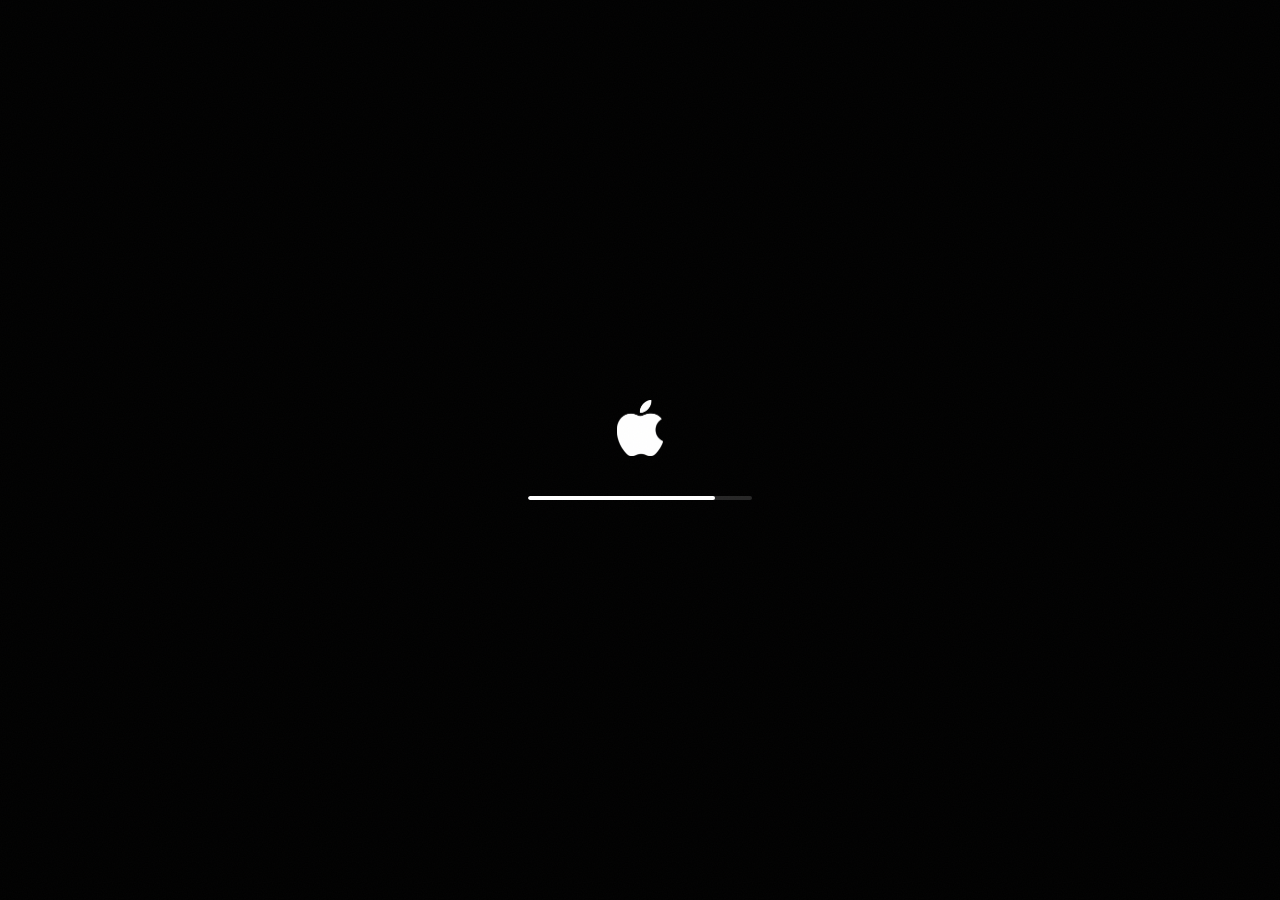
==== commit e552e864: "Deploy current portfolio-os build" ====
--- a/index.html
+++ b/index.html
@@ -1 +1 @@
-<!DOCTYPE html><html lang="en" class="WggDGG_variable z61v7q_variable"><head><meta charSet="utf-8"/><meta name="viewport" content="width=device-width, initial-scale=1"/><link rel="preload" href="/_next/static/media/07a39a8a4660cc7c-s.p.0r6juujl39pe6.woff2" as="font" crossorigin="" type="font/woff2"/><link rel="preload" href="/_next/static/media/605ce01b664af129-s.p.0wgildi0cnwt9.woff2" as="font" crossorigin="" type="font/woff2"/><link rel="preload" as="image" href="/images/wallpapers/og/tahoe-beach-day.jpg"/><link rel="preload" as="image" href="/images/apple-logo.png"/><link rel="stylesheet" href="/_next/static/chunks/3ppmjyu-px-7b.css" data-precedence="next"/><link rel="preload" as="script" fetchPriority="low" href="/_next/static/chunks/3cfn99dbrcvvp.js"/><script src="/_next/static/chunks/057wlwgm5ps7p.js" async=""></script><script src="/_next/static/chunks/1bqsgd5zftvt6.js" async=""></script><script src="/_next/static/chunks/turbopack-3-ry682tkyiqk.js" async=""></script><script src="/_next/static/chunks/42onvq6nokjl2.js" async=""></script><script src="/_next/static/chunks/3w6423bt2hl1j.js" async=""></script><script src="/_next/static/chunks/348hb2pq76uv5.js" async=""></script><script src="/_next/static/chunks/3w2-nkw9ln0hp.js" async=""></script><script src="/_next/static/chunks/153mmumuzmsuh.js" async=""></script><script src="/_next/static/chunks/1qwdd99uju1n_.js" async=""></script><script src="/_next/static/chunks/2djk-y483d0tq.js" async=""></script><meta name="theme-color" content="#08090c"/><title>DiwakarOS | Diwakar Ray Yadav&#x27;s Interactive Portfolio</title><meta name="description" content="An interactive, macOS-style desktop experience showcasing Diwakar Ray Yadav&#x27;s work. For the full written portfolio, visit diwakaryadav.com.np."/><link rel="canonical" href="https://www.diwakaryadav.com.np"/><meta property="og:title" content="DiwakarOS | Diwakar Ray Yadav&#x27;s Interactive Portfolio"/><meta property="og:description" content="Diwakar&#x27;s portfolio as a desktop: his story, projects, blog, and 3D worlds you can explore."/><meta property="og:site_name" content="Diwakar Ray Yadav"/><meta property="og:image" content="https://www.os.diwakaryadav.com.np/images/hero-800.webp"/><meta property="og:type" content="website"/><meta name="twitter:card" content="summary_large_image"/><meta name="twitter:title" content="DiwakarOS | Diwakar Ray Yadav&#x27;s Interactive Portfolio"/><meta name="twitter:description" content="Diwakar&#x27;s portfolio as a desktop: his story, projects, blog, and 3D worlds you can explore."/><meta name="twitter:image" content="https://www.os.diwakaryadav.com.np/images/hero-800.webp"/><link rel="icon" href="/icon.svg?icon.296hdnn7fmvob.svg" sizes="any" type="image/svg+xml"/><link rel="apple-touch-icon" href="/apple-icon.png?apple-icon.3hfwy0rvmmg8a.png" sizes="180x180" type="image/png"/><meta name="next-size-adjust" content=""/><script src="/_next/static/chunks/0cz1d0mv5g_q7.js" noModule=""></script></head><body><div hidden=""><!--$--><!--/$--></div><script type="application/ld+json">{"@context":"https://schema.org","@type":"Person","name":"Diwakar Ray Yadav","url":"https://www.diwakaryadav.com.np/","sameAs":["https://github.com/Diwak4r","https://www.linkedin.com/in/diwak4r/","https://x.com/Norwakar","https://www.instagram.com/diwak4r/"],"jobTitle":"AI & Workflow Intern","worksFor":{"@type":"Organization","name":"Springbase AI"}}</script><div data-tone="blue" data-appearance="dark" data-transparency="on" class="fixed inset-0 select-none overflow-hidden bg-ink-950"><div aria-hidden="true" class="absolute inset-0 overflow-hidden bg-ink-950"><img src="/images/wallpapers/og/tahoe-beach-day.jpg" alt="" class="absolute inset-0 h-full w-full object-cover" draggable="false" style="opacity:0"/><div class="absolute inset-0" style="background:radial-gradient(120% 90% at 50% 40%, transparent 58%, rgb(0 0 0 / 0.35) 100%)"></div></div><div class="absolute inset-0 z-[100] flex flex-col items-center justify-center gap-10 bg-black"><img src="/images/apple-logo.png" alt="" class="h-14 w-14 object-contain"/><div class="h-1 w-56 overflow-hidden rounded-full bg-white/15"><div class="h-full rounded-full bg-white" style="width:0%"></div></div></div><div class="grain pointer-events-none fixed inset-0 z-[110]" aria-hidden="true"></div></div><!--$--><!--/$--><script id="_R_">(globalThis["TURBOPACK"] || (globalThis["TURBOPACK"] = [])).push({"otherChunks":["static/chunks/3cfn99dbrcvvp.js","static/chunks/057wlwgm5ps7p.js","static/chunks/1bqsgd5zftvt6.js"],"runtimeModuleIds":[94553]});</script><script src="/_next/static/chunks/3cfn99dbrcvvp.js" async=""></script><script>(self.__next_f=self.__next_f||[]).push([0])</script><script>self.__next_f.push([1,"1:\"$Sreact.fragment\"\n2:\"/_next/static/chunks/42onvq6nokjl2.js\"\n3:I[39756,[\"$2\"],\"default\"]\n4:I[37457,[\"$2\"],\"default\"]\n6:\"/_next/static/chunks/3w6423bt2hl1j.js\"\n7:\"/_next/static/chunks/348hb2pq76uv5.js\"\n8:\"/_next/static/chunks/3w2-nkw9ln0hp.js\"\n9:\"/_next/static/chunks/153mmumuzmsuh.js\"\na:\"/_next/static/chunks/1qwdd99uju1n_.js\"\nb:\"/_next/static/chunks/2djk-y483d0tq.js\"\nc:I[69437,[\"$2\",\"$6\",\"$7\",\"$8\",\"$9\",\"$a\",\"$b\"],\"default\"]\nd:I[97367,[\"$2\"],\"OutletBoundary\"]\ne:\"$Sreact.suspense\"\n10:\"ViewportBoundary\"\n11:I[97367,[\"$2\"],\"$10\"]\n13:\"MetadataBoundary\"\n14:I[97367,[\"$2\"],\"$13\"]\n16:I[68027,[\"$2\"],\"default\",1]\n:HL[\"/_next/static/chunks/3ppmjyu-px-7b.css\",\"style\"]\n:HL[\"/_next/static/media/07a39a8a4660cc7c-s.p.0r6juujl39pe6.woff2\",\"font\",{\"crossOrigin\":\"\",\"type\":\"font/woff2\"}]\n:HL[\"/_next/static/media/605ce01b664af129-s.p.0wgildi0cnwt9.woff2\",\"font\",{\"crossOrigin\":\"\",\"type\":\"font/woff2\"}]\n5:[[\"children\",{\"s\":\"__PAGE__\",\"h\":512,\"d\":{\"r\":[\"$\",\"$1\",\"c\",{\"children\":[[\"$\",\"$Lc\",null,{}],[[\"$\",\"script\",\"script-0\",{\"src\":\"/_next/static/chunks/3w6423bt2hl1j.js\",\"async\":true,\"nonce\":\"$undefined\"}],[\"$\",\"script\",\"script-1\",{\"src\":\"/_next/static/chunks/348hb2pq76uv5.js\",\"async\":true,\"nonce\":\"$undefined\"}],[\"$\",\"script\",\"script-2\",{\"src\":\"/_next/static/chunks/3w2-nkw9ln0hp.js\",\"async\":true,\"nonce\":\"$undefined\"}],[\"$\",\"script\",\"script-3\",{\"src\":\"/_next/static/chunks/153mmumuzmsuh.js\",\"async\":true,\"nonce\":\"$undefined\"}],[\"$\",\"script\",\"script-4\",{\"src\":\"/_next/static/chunks/1qwdd99uju1n_.js\",\"async\":true,\"nonce\":\"$undefined\"}],[\"$\",\"script\",\"script-5\",{\"src\":\"/_next/static/chunks/2djk-y483d0tq.js\",\"async\":true,\"nonce\":\"$undefined\"}]],[\"$\",\"$Ld\",null,{\"children\":[\"$\",\"$e\",null,{\"name\":\"Next.MetadataOutlet\",\"children\":\"$@f\"}]}]]}],\"p\":false,\"v\":null}}]]\n0:{\"P\":null,\"c\":[\"\",\"\"],\"q\":\"\",\"i\":false,\"t\":{\"t\":{\"s\":\"\",\"h\":528,\"d\":{\"r\":[\"$\",\"$1\",\"c\",{\"children\":[[[\"$\",\"link\",\"0\",{\"rel\":\"stylesheet\",\"href\":\"/_next/static/chunks/3ppmjyu-px-7b.css\",\"precedence\":\"next\",\"crossOrigin\":\"$undefined\",\"nonce\":\"$undefined\"}],[\"$\",\"script\",\"script-0\",{\"src\":\"/_next/static/chunks/42onvq6nokjl2.js\",\"async\":true,\"nonce\":\"$undefined\"}]],[\"$\",\"html\",null,{\"lang\":\"en\",\"className\":\"WggDGG_variable z61v7q_variable\",\"children\":[\"$\",\"body\",null,{\"children\":[[\"$\",\"script\",null,{\"type\":\"application/ld+json\",\"dangerouslySetInnerHTML\":{\"__html\":\"{\\\"@context\\\":\\\"https://schema.org\\\",\\\"@type\\\":\\\"Person\\\",\\\"name\\\":\\\"Diwakar Ray Yadav\\\",\\\"url\\\":\\\"https://www.diwakaryadav.com.np/\\\",\\\"sameAs\\\":[\\\"https://github.com/Diwak4r\\\",\\\"https://www.linkedin.com/in/diwak4r/\\\",\\\"https://x.com/Norwakar\\\",\\\"https://www.instagram.com/diwak4r/\\\"],\\\"jobTitle\\\":\\\"AI \u0026 Workflow Intern\\\",\\\"worksFor\\\":{\\\"@type\\\":\\\"Organization\\\",\\\"name\\\":\\\"Springbase AI\\\"}}\"}}],[\"$\",\"$L3\",null,{\"parallelRouterKey\":\"children\",\"error\":\"$undefined\",\"errorStyles\":\"$undefined\",\"errorScripts\":\"$undefined\",\"template\":[\"$\",\"$L4\",null,{}],\"templateStyles\":\"$undefined\",\"templateScripts\":\"$undefined\",\"notFound\":[[[\"$\",\"title\",null,{\"children\":\"404: This page could not be found.\"}],[\"$\",\"div\",null,{\"style\":{\"fontFamily\":\"system-ui,\\\"Segoe UI\\\",Roboto,Helvetica,Arial,sans-serif,\\\"Apple Color Emoji\\\",\\\"Segoe UI Emoji\\\"\",\"height\":\"100vh\",\"textAlign\":\"center\",\"display\":\"flex\",\"flexDirection\":\"column\",\"alignItems\":\"center\",\"justifyContent\":\"center\"},\"children\":[\"$\",\"div\",null,{\"children\":[[\"$\",\"style\",null,{\"dangerouslySetInnerHTML\":{\"__html\":\"body{color:#000;background:#fff;margin:0}.next-error-h1{border-right:1px solid rgba(0,0,0,.3)}@media (prefers-color-scheme:dark){body{color:#fff;background:#000}.next-error-h1{border-right:1px solid rgba(255,255,255,.3)}}\"}}],[\"$\",\"h1\",null,{\"className\":\"next-error-h1\",\"style\":{\"display\":\"inline-block\",\"margin\":\"0 20px 0 0\",\"padding\":\"0 23px 0 0\",\"fontSize\":24,\"fontWeight\":500,\"verticalAlign\":\"top\",\"lineHeight\":\"49px\"},\"children\":404}],[\"$\",\"div\",null,{\"style\":{\"display\":\"inline-block\"},\"children\":[\"$\",\"h2\",null,{\"style\":{\"fontSize\":14,\"fontWeight\":400,\"lineHeight\":\"49px\",\"margin\":0},\"children\":\"This page could not be found.\"}]}]]}]}]],[]],\"forbidden\":\"$undefined\",\"unauthorized\":\"$undefined\"}]]}]}]]}],\"p\":false,\"v\":null},\"c\":\"$Q5\"},\"h\":{\"r\":[\"$\",\"$1\",\"h\",{\"children\":[null,[\"$\",\"$L11\",null,{\"children\":\"$L12\"}],[\"$\",\"$L14\",null,{\"children\":[[\"$\",\"div\",null,{\"hidden\":true,\"children\":[\"$\",\"$e\",null,{\"name\":\"Next.Metadata\",\"children\":\"$L15\"}]}],null]}],[\"$\",\"meta\",null,{\"name\":\"next-size-adjust\",\"content\":\"\"}]]}],\"p\":false,\"v\":null}},\"m\":\"$undefined\",\"G\":[\"$16\",[[\"$\",\"link\",\"0\",{\"rel\":\"stylesheet\",\"href\":\"/_next/static/chunks/3ppmjyu-px-7b.css\",\"precedence\":\"next\",\"crossOrigin\":\"$undefined\",\"nonce\":\"$undefined\"}]]],\"S\":true,\"r\":\"$undefined\",\"s\":\"$undefined\",\"a\":\"$undefined\",\"l\":\"$undefined\",\"p\":\"$undefined\",\"d\":\"$undefined\",\"b\":\"SdFDE4VrsamFVVLCMpR4c\"}\n12:[[\"$\",\"meta\",\"0\",{\"charSet\":\"utf-8\"}],[\"$\",\"meta\",\"1\",{\"name\":\"viewport\",\"content\":\"width=device-width, initial-scale=1\"}],[\"$\",\"meta\",\"2\",{\"name\":\"theme-color\",\"content\":\"#08090c\"}]]\n17:I[27201,[\"$2\"],\"IconMark\"]\nf:null\n15:[[\"$\",\"title\",\"0\",{\"children\":\"DiwakarOS | Diwakar Ray Yadav's Interactive Portfolio\"}],[\"$\",\"meta\",\"1\",{\"name\":\"description\",\"content\":\"An interactive, macOS-style desktop experience showcasing Diwakar Ray Yadav's work. For the full written portfolio, visit diwakaryadav.com.np.\"}],[\"$\",\"link\",\"2\",{\"rel\":\"canonical\",\"href\":\"https://www.diwakaryadav.com.np\"}],[\"$\",\"meta\",\"3\",{\"property\":\"og:title\",\"content\":\"DiwakarOS | Diwakar Ray Yadav's Interactive Portfolio\"}],[\"$\",\"meta\",\"4\",{\"property\":\"og:description\",\"content\":\"Diwakar's portfolio as a desktop: his story, projects, blog, and 3D worlds you can explore.\"}],[\"$\",\"meta\",\"5\",{\"property\":\"og:site_name\",\"content\":\"Diwakar Ray Yadav\"}],[\"$\",\"meta\",\"6\",{\"property\":\"og:image\",\"content\":\"https://www.os.diwakaryadav.com.np/images/hero-800.webp\"}],[\"$\",\"meta\",\"7\",{\"property\":\"og:type\",\"content\":\"website\"}],[\"$\",\"meta\",\"8\",{\"name\":\"twitter:card\",\"content\":\"summary_large_image\"}],[\"$\",\"meta\",\"9\",{\"name\":\"twitter:title\",\"content\":\"DiwakarOS | Diwakar Ray Yadav's Interactive Portfolio\"}],[\"$\",\"meta\",\"10\",{\"name\":\"twitter:description\",\"content\":\"Diwakar's portfolio as a desktop: his story, projects, blog, and 3D worlds you can explore.\"}],[\"$\",\"meta\",\"11\",{\"name\":\"twitter:image\",\"content\":\"https://www.os.diwakaryadav.com.np/images/hero-800.webp\"}],[\"$\",\"link\",\"12\",{\"rel\":\"icon\",\"href\":\"/icon.svg?icon.296hdnn7fmvob.svg\",\"sizes\":\"any\",\"type\":\"image/svg+xml\"}],[\"$\",\"link\",\"13\",{\"rel\":\"apple-touch-icon\",\"href\":\"/apple-icon.png?apple-icon.3hfwy0rvmmg8a.png\",\"sizes\":\"180x180\",\"type\":\"image/png\"}],[\"$\",\"$L17\",\"14\",{}]]\n"])</script></body></html>+<!DOCTYPE html><html lang="en" class="WggDGG_variable z61v7q_variable"><head><meta charSet="utf-8"/><meta name="viewport" content="width=device-width, initial-scale=1"/><link rel="preload" href="/_next/static/media/07a39a8a4660cc7c-s.p.0r6juujl39pe6.woff2" as="font" crossorigin="" type="font/woff2"/><link rel="preload" href="/_next/static/media/605ce01b664af129-s.p.0wgildi0cnwt9.woff2" as="font" crossorigin="" type="font/woff2"/><link rel="preload" as="image" href="/images/wallpapers/og/tahoe-beach-day.jpg"/><link rel="preload" as="image" href="/images/apple-logo.png"/><link rel="stylesheet" href="/_next/static/chunks/1kw788awl6s3h.css" data-precedence="next"/><link rel="preload" as="script" fetchPriority="low" href="/_next/static/chunks/3cfn99dbrcvvp.js"/><script src="/_next/static/chunks/057wlwgm5ps7p.js" async=""></script><script src="/_next/static/chunks/1bqsgd5zftvt6.js" async=""></script><script src="/_next/static/chunks/turbopack-3-ry682tkyiqk.js" async=""></script><script src="/_next/static/chunks/42onvq6nokjl2.js" async=""></script><script src="/_next/static/chunks/0b2unw9_twxxw.js" async=""></script><script src="/_next/static/chunks/3foou82lfahja.js" async=""></script><script src="/_next/static/chunks/3w2-nkw9ln0hp.js" async=""></script><script src="/_next/static/chunks/153mmumuzmsuh.js" async=""></script><script src="/_next/static/chunks/1qwdd99uju1n_.js" async=""></script><script src="/_next/static/chunks/2djk-y483d0tq.js" async=""></script><meta name="theme-color" content="#08090c"/><title>DiwakarOS | Diwakar Ray Yadav&#x27;s Interactive Portfolio</title><meta name="description" content="An interactive, macOS-style desktop experience showcasing Diwakar Ray Yadav&#x27;s work. For the full written portfolio, visit diwakaryadav.com.np."/><link rel="canonical" href="https://www.diwakaryadav.com.np"/><meta property="og:title" content="DiwakarOS | Diwakar Ray Yadav&#x27;s Interactive Portfolio"/><meta property="og:description" content="Diwakar&#x27;s portfolio as a desktop: his story, projects, blog, and 3D worlds you can explore."/><meta property="og:site_name" content="Diwakar Ray Yadav"/><meta property="og:image" content="https://www.os.diwakaryadav.com.np/images/hero-800.webp"/><meta property="og:type" content="website"/><meta name="twitter:card" content="summary_large_image"/><meta name="twitter:title" content="DiwakarOS | Diwakar Ray Yadav&#x27;s Interactive Portfolio"/><meta name="twitter:description" content="Diwakar&#x27;s portfolio as a desktop: his story, projects, blog, and 3D worlds you can explore."/><meta name="twitter:image" content="https://www.os.diwakaryadav.com.np/images/hero-800.webp"/><link rel="icon" href="/icon.svg?icon.296hdnn7fmvob.svg" sizes="any" type="image/svg+xml"/><link rel="apple-touch-icon" href="/apple-icon.png?apple-icon.3hfwy0rvmmg8a.png" sizes="180x180" type="image/png"/><meta name="next-size-adjust" content=""/><script src="/_next/static/chunks/0cz1d0mv5g_q7.js" noModule=""></script></head><body><div hidden=""><!--$--><!--/$--></div><script type="application/ld+json">{"@context":"https://schema.org","@type":"Person","name":"Diwakar Ray Yadav","url":"https://www.diwakaryadav.com.np/","sameAs":["https://github.com/Diwak4r","https://www.linkedin.com/in/diwak4r/","https://x.com/Norwakar","https://www.instagram.com/diwak4r/"],"jobTitle":"AI & Workflow Intern","worksFor":{"@type":"Organization","name":"Springbase AI"}}</script><div data-tone="blue" data-appearance="dark" data-transparency="on" class="fixed inset-0 select-none overflow-hidden bg-ink-950"><div aria-hidden="true" class="absolute inset-0 overflow-hidden bg-ink-950"><img src="/images/wallpapers/og/tahoe-beach-day.jpg" alt="" class="absolute inset-0 h-full w-full object-cover" draggable="false" style="opacity:0"/><div class="absolute inset-0" style="background:radial-gradient(120% 90% at 50% 40%, transparent 58%, rgb(0 0 0 / 0.35) 100%)"></div></div><div class="absolute inset-0 z-[100] flex flex-col items-center justify-center gap-10 bg-black"><img src="/images/apple-logo.png" alt="" class="h-14 w-14 object-contain"/><div class="h-1 w-56 overflow-hidden rounded-full bg-white/15"><div class="h-full rounded-full bg-white" style="width:0%"></div></div></div><div class="grain pointer-events-none fixed inset-0 z-[110]" aria-hidden="true"></div></div><!--$--><!--/$--><script id="_R_">(globalThis["TURBOPACK"] || (globalThis["TURBOPACK"] = [])).push({"otherChunks":["static/chunks/3cfn99dbrcvvp.js","static/chunks/057wlwgm5ps7p.js","static/chunks/1bqsgd5zftvt6.js"],"runtimeModuleIds":[94553]});</script><script src="/_next/static/chunks/3cfn99dbrcvvp.js" async=""></script><script>(self.__next_f=self.__next_f||[]).push([0])</script><script>self.__next_f.push([1,"1:\"$Sreact.fragment\"\n2:\"/_next/static/chunks/42onvq6nokjl2.js\"\n3:I[39756,[\"$2\"],\"default\"]\n4:I[37457,[\"$2\"],\"default\"]\n6:\"/_next/static/chunks/0b2unw9_twxxw.js\"\n7:\"/_next/static/chunks/3foou82lfahja.js\"\n8:\"/_next/static/chunks/3w2-nkw9ln0hp.js\"\n9:\"/_next/static/chunks/153mmumuzmsuh.js\"\na:\"/_next/static/chunks/1qwdd99uju1n_.js\"\nb:\"/_next/static/chunks/2djk-y483d0tq.js\"\nc:I[69437,[\"$2\",\"$6\",\"$7\",\"$8\",\"$9\",\"$a\",\"$b\"],\"default\"]\nd:I[97367,[\"$2\"],\"OutletBoundary\"]\ne:\"$Sreact.suspense\"\n10:\"ViewportBoundary\"\n11:I[97367,[\"$2\"],\"$10\"]\n13:\"MetadataBoundary\"\n14:I[97367,[\"$2\"],\"$13\"]\n16:I[68027,[\"$2\"],\"default\",1]\n:HL[\"/_next/static/chunks/1kw788awl6s3h.css\",\"style\"]\n:HL[\"/_next/static/media/07a39a8a4660cc7c-s.p.0r6juujl39pe6.woff2\",\"font\",{\"crossOrigin\":\"\",\"type\":\"font/woff2\"}]\n:HL[\"/_next/static/media/605ce01b664af129-s.p.0wgildi0cnwt9.woff2\",\"font\",{\"crossOrigin\":\"\",\"type\":\"font/woff2\"}]\n5:[[\"children\",{\"s\":\"__PAGE__\",\"h\":512,\"d\":{\"r\":[\"$\",\"$1\",\"c\",{\"children\":[[\"$\",\"$Lc\",null,{}],[[\"$\",\"script\",\"script-0\",{\"src\":\"/_next/static/chunks/0b2unw9_twxxw.js\",\"async\":true,\"nonce\":\"$undefined\"}],[\"$\",\"script\",\"script-1\",{\"src\":\"/_next/static/chunks/3foou82lfahja.js\",\"async\":true,\"nonce\":\"$undefined\"}],[\"$\",\"script\",\"script-2\",{\"src\":\"/_next/static/chunks/3w2-nkw9ln0hp.js\",\"async\":true,\"nonce\":\"$undefined\"}],[\"$\",\"script\",\"script-3\",{\"src\":\"/_next/static/chunks/153mmumuzmsuh.js\",\"async\":true,\"nonce\":\"$undefined\"}],[\"$\",\"script\",\"script-4\",{\"src\":\"/_next/static/chunks/1qwdd99uju1n_.js\",\"async\":true,\"nonce\":\"$undefined\"}],[\"$\",\"script\",\"script-5\",{\"src\":\"/_next/static/chunks/2djk-y483d0tq.js\",\"async\":true,\"nonce\":\"$undefined\"}]],[\"$\",\"$Ld\",null,{\"children\":[\"$\",\"$e\",null,{\"name\":\"Next.MetadataOutlet\",\"children\":\"$@f\"}]}]]}],\"p\":false,\"v\":null}}]]\n0:{\"P\":null,\"c\":[\"\",\"\"],\"q\":\"\",\"i\":false,\"t\":{\"t\":{\"s\":\"\",\"h\":528,\"d\":{\"r\":[\"$\",\"$1\",\"c\",{\"children\":[[[\"$\",\"link\",\"0\",{\"rel\":\"stylesheet\",\"href\":\"/_next/static/chunks/1kw788awl6s3h.css\",\"precedence\":\"next\",\"crossOrigin\":\"$undefined\",\"nonce\":\"$undefined\"}],[\"$\",\"script\",\"script-0\",{\"src\":\"/_next/static/chunks/42onvq6nokjl2.js\",\"async\":true,\"nonce\":\"$undefined\"}]],[\"$\",\"html\",null,{\"lang\":\"en\",\"className\":\"WggDGG_variable z61v7q_variable\",\"children\":[\"$\",\"body\",null,{\"children\":[[\"$\",\"script\",null,{\"type\":\"application/ld+json\",\"dangerouslySetInnerHTML\":{\"__html\":\"{\\\"@context\\\":\\\"https://schema.org\\\",\\\"@type\\\":\\\"Person\\\",\\\"name\\\":\\\"Diwakar Ray Yadav\\\",\\\"url\\\":\\\"https://www.diwakaryadav.com.np/\\\",\\\"sameAs\\\":[\\\"https://github.com/Diwak4r\\\",\\\"https://www.linkedin.com/in/diwak4r/\\\",\\\"https://x.com/Norwakar\\\",\\\"https://www.instagram.com/diwak4r/\\\"],\\\"jobTitle\\\":\\\"AI \u0026 Workflow Intern\\\",\\\"worksFor\\\":{\\\"@type\\\":\\\"Organization\\\",\\\"name\\\":\\\"Springbase AI\\\"}}\"}}],[\"$\",\"$L3\",null,{\"parallelRouterKey\":\"children\",\"error\":\"$undefined\",\"errorStyles\":\"$undefined\",\"errorScripts\":\"$undefined\",\"template\":[\"$\",\"$L4\",null,{}],\"templateStyles\":\"$undefined\",\"templateScripts\":\"$undefined\",\"notFound\":[[[\"$\",\"title\",null,{\"children\":\"404: This page could not be found.\"}],[\"$\",\"div\",null,{\"style\":{\"fontFamily\":\"system-ui,\\\"Segoe UI\\\",Roboto,Helvetica,Arial,sans-serif,\\\"Apple Color Emoji\\\",\\\"Segoe UI Emoji\\\"\",\"height\":\"100vh\",\"textAlign\":\"center\",\"display\":\"flex\",\"flexDirection\":\"column\",\"alignItems\":\"center\",\"justifyContent\":\"center\"},\"children\":[\"$\",\"div\",null,{\"children\":[[\"$\",\"style\",null,{\"dangerouslySetInnerHTML\":{\"__html\":\"body{color:#000;background:#fff;margin:0}.next-error-h1{border-right:1px solid rgba(0,0,0,.3)}@media (prefers-color-scheme:dark){body{color:#fff;background:#000}.next-error-h1{border-right:1px solid rgba(255,255,255,.3)}}\"}}],[\"$\",\"h1\",null,{\"className\":\"next-error-h1\",\"style\":{\"display\":\"inline-block\",\"margin\":\"0 20px 0 0\",\"padding\":\"0 23px 0 0\",\"fontSize\":24,\"fontWeight\":500,\"verticalAlign\":\"top\",\"lineHeight\":\"49px\"},\"children\":404}],[\"$\",\"div\",null,{\"style\":{\"display\":\"inline-block\"},\"children\":[\"$\",\"h2\",null,{\"style\":{\"fontSize\":14,\"fontWeight\":400,\"lineHeight\":\"49px\",\"margin\":0},\"children\":\"This page could not be found.\"}]}]]}]}]],[]],\"forbidden\":\"$undefined\",\"unauthorized\":\"$undefined\"}]]}]}]]}],\"p\":false,\"v\":null},\"c\":\"$Q5\"},\"h\":{\"r\":[\"$\",\"$1\",\"h\",{\"children\":[null,[\"$\",\"$L11\",null,{\"children\":\"$L12\"}],[\"$\",\"$L14\",null,{\"children\":[[\"$\",\"div\",null,{\"hidden\":true,\"children\":[\"$\",\"$e\",null,{\"name\":\"Next.Metadata\",\"children\":\"$L15\"}]}],null]}],[\"$\",\"meta\",null,{\"name\":\"next-size-adjust\",\"content\":\"\"}]]}],\"p\":false,\"v\":null}},\"m\":\"$undefined\",\"G\":[\"$16\",[[\"$\",\"link\",\"0\",{\"rel\":\"stylesheet\",\"href\":\"/_next/static/chunks/1kw788awl6s3h.css\",\"precedence\":\"next\",\"crossOrigin\":\"$undefined\",\"nonce\":\"$undefined\"}]]],\"S\":true,\"r\":\"$undefined\",\"s\":\"$undefined\",\"a\":\"$undefined\",\"l\":\"$undefined\",\"p\":\"$undefined\",\"d\":\"$undefined\",\"b\":\"Ftql0lzKNrolnWrFolsZL\"}\n12:[[\"$\",\"meta\",\"0\",{\"charSet\":\"utf-8\"}],[\"$\",\"meta\",\"1\",{\"name\":\"viewport\",\"content\":\"width=device-width, initial-scale=1\"}],[\"$\",\"meta\",\"2\",{\"name\":\"theme-color\",\"content\":\"#08090c\"}]]\n17:I[27201,[\"$2\"],\"IconMark\"]\nf:null\n15:[[\"$\",\"title\",\"0\",{\"children\":\"DiwakarOS | Diwakar Ray Yadav's Interactive Portfolio\"}],[\"$\",\"meta\",\"1\",{\"name\":\"description\",\"content\":\"An interactive, macOS-style desktop experience showcasing Diwakar Ray Yadav's work. For the full written portfolio, visit diwakaryadav.com.np.\"}],[\"$\",\"link\",\"2\",{\"rel\":\"canonical\",\"href\":\"https://www.diwakaryadav.com.np\"}],[\"$\",\"meta\",\"3\",{\"property\":\"og:title\",\"content\":\"DiwakarOS | Diwakar Ray Yadav's Interactive Portfolio\"}],[\"$\",\"meta\",\"4\",{\"property\":\"og:description\",\"content\":\"Diwakar's portfolio as a desktop: his story, projects, blog, and 3D worlds you can explore.\"}],[\"$\",\"meta\",\"5\",{\"property\":\"og:site_name\",\"content\":\"Diwakar Ray Yadav\"}],[\"$\",\"meta\",\"6\",{\"property\":\"og:image\",\"content\":\"https://www.os.diwakaryadav.com.np/images/hero-800.webp\"}],[\"$\",\"meta\",\"7\",{\"property\":\"og:type\",\"content\":\"website\"}],[\"$\",\"meta\",\"8\",{\"name\":\"twitter:card\",\"content\":\"summary_large_image\"}],[\"$\",\"meta\",\"9\",{\"name\":\"twitter:title\",\"content\":\"DiwakarOS | Diwakar Ray Yadav's Interactive Portfolio\"}],[\"$\",\"meta\",\"10\",{\"name\":\"twitter:description\",\"content\":\"Diwakar's portfolio as a desktop: his story, projects, blog, and 3D worlds you can explore.\"}],[\"$\",\"meta\",\"11\",{\"name\":\"twitter:image\",\"content\":\"https://www.os.diwakaryadav.com.np/images/hero-800.webp\"}],[\"$\",\"link\",\"12\",{\"rel\":\"icon\",\"href\":\"/icon.svg?icon.296hdnn7fmvob.svg\",\"sizes\":\"any\",\"type\":\"image/svg+xml\"}],[\"$\",\"link\",\"13\",{\"rel\":\"apple-touch-icon\",\"href\":\"/apple-icon.png?apple-icon.3hfwy0rvmmg8a.png\",\"sizes\":\"180x180\",\"type\":\"image/png\"}],[\"$\",\"$L17\",\"14\",{}]]\n"])</script></body></html>
--- a/_next/static/chunks/1kw788awl6s3h.css
+++ b/_next/static/chunks/1kw788awl6s3h.css
@@ -0,0 +1,3 @@
+@font-face{font-family:Geist;font-style:normal;font-weight:100 900;font-display:swap;src:url(../media/4f6667dd39116621-s.3p2_lha1f2xer.woff2)format("woff2");unicode-range:U+460-52F,U+1C80-1C8A,U+20B4,U+2DE0-2DFF,U+A640-A69F,U+FE2E-FE2F}@font-face{font-family:Geist;font-style:normal;font-weight:100 900;font-display:swap;src:url(../media/07935285219a259d-s.1qq4vpdcun5oj.woff2)format("woff2");unicode-range:U+301,U+400-45F,U+490-491,U+4B0-4B1,U+2116}@font-face{font-family:Geist;font-style:normal;font-weight:100 900;font-display:swap;src:url(../media/f58031ded4338640-s.390ncx5urfkfu.woff2)format("woff2");unicode-range:U+102-103,U+110-111,U+128-129,U+168-169,U+1A0-1A1,U+1AF-1B0,U+300-301,U+303-304,U+308-309,U+323,U+329,U+1EA0-1EF9,U+20AB}@font-face{font-family:Geist;font-style:normal;font-weight:100 900;font-display:swap;src:url(../media/77814b00d5ca94a4-s.21jp631_3pja2.woff2)format("woff2");unicode-range:U+100-2BA,U+2BD-2C5,U+2C7-2CC,U+2CE-2D7,U+2DD-2FF,U+304,U+308,U+329,U+1D00-1DBF,U+1E00-1E9F,U+1EF2-1EFF,U+2020,U+20A0-20AB,U+20AD-20C4,U+2113,U+2C60-2C7F,U+A720-A7FF}@font-face{font-family:Geist;font-style:normal;font-weight:100 900;font-display:swap;src:url(../media/605ce01b664af129-s.p.0wgildi0cnwt9.woff2)format("woff2");unicode-range:U+??,U+131,U+152-153,U+2BB-2BC,U+2C6,U+2DA,U+2DC,U+304,U+308,U+329,U+2000-206F,U+20AC,U+2122,U+2191,U+2193,U+2212,U+2215,U+FEFF,U+FFFD}@font-face{font-family:Geist Fallback;src:local(Arial);ascent-override:95.94%;descent-override:28.16%;line-gap-override:0.0%;size-adjust:104.76%}.WggDGG_className{font-family:Geist,Geist Fallback;font-style:normal}.WggDGG_variable{--font-geist-sans:"Geist", "Geist Fallback"}
+@font-face{font-family:Geist Mono;font-style:normal;font-weight:100 900;font-display:swap;src:url(../media/b0c6b664fd57c2c6-s.31988l_ccedte.woff2)format("woff2");unicode-range:U+460-52F,U+1C80-1C8A,U+20B4,U+2DE0-2DFF,U+A640-A69F,U+FE2E-FE2F}@font-face{font-family:Geist Mono;font-style:normal;font-weight:100 900;font-display:swap;src:url(../media/6e342921ee4dcd9d-s.2tuy5pz7dlieh.woff2)format("woff2");unicode-range:U+301,U+400-45F,U+490-491,U+4B0-4B1,U+2116}@font-face{font-family:Geist Mono;font-style:normal;font-weight:100 900;font-display:swap;src:url(../media/2bb852295097cd96-s.2dbetqa9o8jxf.woff2)format("woff2");unicode-range:U+2000-2001,U+2004-2008,U+200A,U+23B8-23BD,U+2500-259F}@font-face{font-family:Geist Mono;font-style:normal;font-weight:100 900;font-display:swap;src:url(../media/9eb5a876700c0028-s.1uyisp29ctx0d.woff2)format("woff2");unicode-range:U+102-103,U+110-111,U+128-129,U+168-169,U+1A0-1A1,U+1AF-1B0,U+300-301,U+303-304,U+308-309,U+323,U+329,U+1EA0-1EF9,U+20AB}@font-face{font-family:Geist Mono;font-style:normal;font-weight:100 900;font-display:swap;src:url(../media/2a04751c893bf294-s.1rgnod-3esatf.woff2)format("woff2");unicode-range:U+100-2BA,U+2BD-2C5,U+2C7-2CC,U+2CE-2D7,U+2DD-2FF,U+304,U+308,U+329,U+1D00-1DBF,U+1E00-1E9F,U+1EF2-1EFF,U+2020,U+20A0-20AB,U+20AD-20C4,U+2113,U+2C60-2C7F,U+A720-A7FF}@font-face{font-family:Geist Mono;font-style:normal;font-weight:100 900;font-display:swap;src:url(../media/07a39a8a4660cc7c-s.p.0r6juujl39pe6.woff2)format("woff2");unicode-range:U+??,U+131,U+152-153,U+2BB-2BC,U+2C6,U+2DA,U+2DC,U+304,U+308,U+329,U+2000-206F,U+20AC,U+2122,U+2191,U+2193,U+2212,U+2215,U+FEFF,U+FFFD}@font-face{font-family:Geist Mono Fallback;src:local(Arial);ascent-override:74.67%;descent-override:21.92%;line-gap-override:0.0%;size-adjust:134.59%}.z61v7q_className{font-family:Geist Mono,Geist Mono Fallback;font-style:normal}.z61v7q_variable{--font-geist-mono:"Geist Mono", "Geist Mono Fallback"}
+@layer properties{@supports (((-webkit-hyphens:none)) and (not (margin-trim:inline))) or ((-moz-orient:inline) and (not (color:rgb(from red r g b)))){*,:before,:after,::backdrop{--tw-translate-x:0;--tw-translate-y:0;--tw-translate-z:0;--tw-rotate-x:initial;--tw-rotate-y:initial;--tw-rotate-z:initial;--tw-skew-x:initial;--tw-skew-y:initial;--tw-space-y-reverse:0;--tw-divide-y-reverse:0;--tw-border-style:solid;--tw-leading:initial;--tw-font-weight:initial;--tw-tracking:initial;--tw-ordinal:initial;--tw-slashed-zero:initial;--tw-numeric-figure:initial;--tw-numeric-spacing:initial;--tw-numeric-fraction:initial;--tw-shadow:0 0 #0000;--tw-shadow-color:initial;--tw-shadow-alpha:100%;--tw-inset-shadow:0 0 #0000;--tw-inset-shadow-color:initial;--tw-inset-shadow-alpha:100%;--tw-ring-color:initial;--tw-ring-shadow:0 0 #0000;--tw-inset-ring-color:initial;--tw-inset-ring-shadow:0 0 #0000;--tw-ring-inset:initial;--tw-ring-offset-width:0px;--tw-ring-offset-color:#fff;--tw-ring-offset-shadow:0 0 #0000;--tw-outline-style:solid;--tw-blur:initial;--tw-brightness:initial;--tw-contrast:initial;--tw-grayscale:initial;--tw-hue-rotate:initial;--tw-invert:initial;--tw-opacity:initial;--tw-saturate:initial;--tw-sepia:initial;--tw-drop-shadow:initial;--tw-drop-shadow-color:initial;--tw-drop-shadow-alpha:100%;--tw-drop-shadow-size:initial;--tw-backdrop-blur:initial;--tw-backdrop-brightness:initial;--tw-backdrop-contrast:initial;--tw-backdrop-grayscale:initial;--tw-backdrop-hue-rotate:initial;--tw-backdrop-invert:initial;--tw-backdrop-opacity:initial;--tw-backdrop-saturate:initial;--tw-backdrop-sepia:initial;--tw-duration:initial;--tw-scale-x:1;--tw-scale-y:1;--tw-scale-z:1}}}@layer theme{:root,:host{--font-sans:-apple-system, BlinkMacSystemFont, var(--font-geist-sans), "Segoe UI", sans-serif;--font-mono:var(--font-geist-mono), ui-monospace, SFMono-Regular, Menlo, monospace;--color-red-400:#ff6568;--color-green-400:#05df72;--color-emerald-300:#5ee9b5;--color-emerald-400:#00d294;--color-black:#000;--color-white:#fff;--spacing:.25rem;--container-sm:24rem;--text-lg:1.125rem;--text-lg--line-height:calc(1.75 / 1.125);--text-xl:1.25rem;--text-xl--line-height:calc(1.75 / 1.25);--text-6xl:3.75rem;--text-6xl--line-height:1;--font-weight-light:300;--font-weight-medium:500;--font-weight-semibold:600;--font-weight-bold:700;--tracking-tighter:-.05em;--tracking-tight:-.025em;--tracking-wide:.025em;--tracking-wider:.05em;--leading-tight:1.25;--leading-snug:1.375;--leading-relaxed:1.625;--radius-sm:.25rem;--radius-md:.375rem;--radius-lg:.5rem;--radius-xl:.75rem;--radius-2xl:1rem;--animate-pulse:pulse 2s cubic-bezier(.4, 0, .6, 1) infinite;--blur-md:12px;--blur-xl:24px;--blur-2xl:40px;--blur-3xl:64px;--aspect-video:16 / 9;--default-transition-duration:.15s;--default-transition-timing-function:cubic-bezier(.4, 0, .2, 1);--default-font-family:var(--font-sans);--default-mono-font-family:var(--font-mono);--color-accent-200:#a5cdff;--color-accent-300:#74b3ff;--color-accent-400:#409cff;--color-accent-500:#0a84ff;--color-accent-600:#0071e3;--color-ink-950:#0a0a0b;--color-ink-850:#1c1c1e}@supports (color:lab(0% 0 0)){:root,:host{--color-red-400:lab(63.7053% 60.745 31.3109);--color-green-400:lab(78.503% -64.9265 39.7492);--color-emerald-300:lab(83.9203% -48.7124 13.8849);--color-emerald-400:lab(75.0771% -60.7313 19.4147)}}}@layer base{*,:after,:before,::backdrop{box-sizing:border-box;border:0 solid;margin:0;padding:0}::file-selector-button{box-sizing:border-box;border:0 solid;margin:0;padding:0}html,:host{-webkit-text-size-adjust:100%;tab-size:4;line-height:1.5;font-family:var(--default-font-family,ui-sans-serif, system-ui, sans-serif, "Apple Color Emoji", "Segoe UI Emoji", "Segoe UI Symbol", "Noto Color Emoji");font-feature-settings:var(--default-font-feature-settings,normal);font-variation-settings:var(--default-font-variation-settings,normal);-webkit-tap-highlight-color:transparent}hr{height:0;color:inherit;border-top-width:1px}abbr:where([title]){-webkit-text-decoration:underline dotted;text-decoration:underline dotted}h1,h2,h3,h4,h5,h6{font-size:inherit;font-weight:inherit}a{color:inherit;-webkit-text-decoration:inherit;-webkit-text-decoration:inherit;-webkit-text-decoration:inherit;-webkit-text-decoration:inherit;text-decoration:inherit}b,strong{font-weight:bolder}code,kbd,samp,pre{font-family:var(--default-mono-font-family,ui-monospace, SFMono-Regular, Menlo, Monaco, Consolas, "Liberation Mono", "Courier New", monospace);font-feature-settings:var(--default-mono-font-feature-settings,normal);font-variation-settings:var(--default-mono-font-variation-settings,normal);font-size:1em}small{font-size:80%}sub,sup{vertical-align:baseline;font-size:75%;line-height:0;position:relative}sub{bottom:-.25em}sup{top:-.5em}table{text-indent:0;border-color:inherit;border-collapse:collapse}:-moz-focusring{outline:auto}progress{vertical-align:baseline}summary{display:list-item}ol,ul,menu{list-style:none}img,svg,video,canvas,audio,iframe,embed,object{vertical-align:middle;display:block}img,video{max-width:100%;height:auto}button,input,select,optgroup,textarea{font:inherit;font-feature-settings:inherit;font-variation-settings:inherit;letter-spacing:inherit;color:inherit;opacity:1;background-color:#0000;border-radius:0}::file-selector-button{font:inherit;font-feature-settings:inherit;font-variation-settings:inherit;letter-spacing:inherit;color:inherit;opacity:1;background-color:#0000;border-radius:0}:where(select:is([multiple],[size])) optgroup{font-weight:bolder}:where(select:is([multiple],[size])) optgroup option{padding-inline-start:20px}::file-selector-button{margin-inline-end:4px}::placeholder{opacity:1}@supports (not ((-webkit-appearance:-apple-pay-button))) or (contain-intrinsic-size:1px){::placeholder{color:currentColor}@supports (color:color-mix(in lab, red, red)){::placeholder{color:color-mix(in oklab, currentcolor 50%, transparent)}}}textarea{resize:vertical}::-webkit-search-decoration{-webkit-appearance:none}::-webkit-date-and-time-value{min-height:1lh;text-align:inherit}::-webkit-datetime-edit{display:inline-flex}::-webkit-datetime-edit-fields-wrapper{padding:0}::-webkit-datetime-edit{padding-block:0}::-webkit-datetime-edit-year-field{padding-block:0}::-webkit-datetime-edit-month-field{padding-block:0}::-webkit-datetime-edit-day-field{padding-block:0}::-webkit-datetime-edit-hour-field{padding-block:0}::-webkit-datetime-edit-minute-field{padding-block:0}::-webkit-datetime-edit-second-field{padding-block:0}::-webkit-datetime-edit-millisecond-field{padding-block:0}::-webkit-datetime-edit-meridiem-field{padding-block:0}::-webkit-calendar-picker-indicator{line-height:1}:-moz-ui-invalid{box-shadow:none}button,input:where([type=button],[type=reset],[type=submit]){appearance:button}::file-selector-button{appearance:button}::-webkit-inner-spin-button{height:auto}::-webkit-outer-spin-button{height:auto}[hidden]:where(:not([hidden=until-found])){display:none!important}:focus-visible{outline:2px solid var(--color-accent-400);outline-offset:2px}}@layer components;@layer utilities{.\@container{container-type:inline-size}.pointer-events-auto{pointer-events:auto}.pointer-events-none{pointer-events:none}.visible{visibility:visible}.visible\!{visibility:visible!important}.sr-only{clip-path:inset(50%);white-space:nowrap;border-width:0;width:1px;height:1px;margin:-1px;padding:0;position:absolute;overflow:hidden}.absolute{position:absolute}.fixed{position:fixed}.relative{position:relative}.static{position:static}.static\!{position:static!important}.inset-0{inset:0}.inset-x-0{inset-inline:0}.inset-y-0{inset-block:0}.-top-10{top:calc(var(--spacing) * -10)}.-top-\[30\%\]{top:-30%}.top-0{top:0}.top-1{top:var(--spacing)}.top-1\/2{top:50%}.top-3{top:calc(var(--spacing) * 3)}.top-4{top:calc(var(--spacing) * 4)}.top-6{top:calc(var(--spacing) * 6)}.top-7{top:calc(var(--spacing) * 7)}.top-8{top:calc(var(--spacing) * 8)}.top-24{top:calc(var(--spacing) * 24)}.top-\[-12\%\]{top:-12%}.top-\[16\%\]{top:16%}.top-\[30\%\]{top:30%}.top-\[42\%\]{top:42%}.-right-20{right:calc(var(--spacing) * -20)}.-right-\[5px\]{right:-5px}.-right-\[15\%\]{right:-15%}.right-0{right:0}.right-2{right:calc(var(--spacing) * 2)}.right-3{right:calc(var(--spacing) * 3)}.right-4{right:calc(var(--spacing) * 4)}.right-6{right:calc(var(--spacing) * 6)}.-bottom-\[7px\]{bottom:-7px}.-bottom-\[28\%\]{bottom:-28%}.bottom-0{bottom:0}.bottom-2{bottom:calc(var(--spacing) * 2)}.bottom-3{bottom:calc(var(--spacing) * 3)}.bottom-6{bottom:calc(var(--spacing) * 6)}.bottom-8{bottom:calc(var(--spacing) * 8)}.bottom-28{bottom:calc(var(--spacing) * 28)}.bottom-\[-10\%\]{bottom:-10%}.bottom-\[calc\(100\%\+14px\)\]{bottom:calc(100% + 14px)}.-left-24{left:calc(var(--spacing) * -24)}.-left-\[18\%\]{left:-18%}.left-0{left:0}.left-1\/2{left:50%}.left-2{left:calc(var(--spacing) * 2)}.left-5{left:calc(var(--spacing) * 5)}.left-6{left:calc(var(--spacing) * 6)}.left-\[18\%\]{left:18%}.left-\[34\%\]{left:34%}.left-\[calc\(100\%-4px\)\]{left:calc(100% - 4px)}.z-10{z-index:10}.z-40{z-index:40}.z-50{z-index:50}.z-\[5\]{z-index:5}.z-\[6\]{z-index:6}.z-\[45\]{z-index:45}.z-\[54\]{z-index:54}.z-\[55\]{z-index:55}.z-\[65\]{z-index:65}.z-\[90\]{z-index:90}.z-\[100\]{z-index:100}.z-\[110\]{z-index:110}.z-\[120\]{z-index:120}.z-\[150\]{z-index:150}.z-\[9998\]{z-index:9998}.z-\[9999\]{z-index:9999}.col-span-2{grid-column:span 2/span 2}.container{width:100%}@media (min-width:40rem){.container{max-width:40rem}}@media (min-width:48rem){.container{max-width:48rem}}@media (min-width:64rem){.container{max-width:64rem}}@media (min-width:80rem){.container{max-width:80rem}}@media (min-width:96rem){.container{max-width:96rem}}.mx-0\.5{margin-inline:calc(var(--spacing) * .5)}.mx-1{margin-inline:var(--spacing)}.mx-2{margin-inline:calc(var(--spacing) * 2)}.mx-auto{margin-inline:auto}.my-1{margin-block:var(--spacing)}.mt-0\.5{margin-top:calc(var(--spacing) * .5)}.mt-1{margin-top:var(--spacing)}.mt-1\.5{margin-top:calc(var(--spacing) * 1.5)}.mt-2{margin-top:calc(var(--spacing) * 2)}.mt-2\.5{margin-top:calc(var(--spacing) * 2.5)}.mt-3{margin-top:calc(var(--spacing) * 3)}.mt-4{margin-top:calc(var(--spacing) * 4)}.mt-5{margin-top:calc(var(--spacing) * 5)}.mt-6{margin-top:calc(var(--spacing) * 6)}.mt-7{margin-top:calc(var(--spacing) * 7)}.mt-8{margin-top:calc(var(--spacing) * 8)}.mt-10{margin-top:calc(var(--spacing) * 10)}.mt-auto{margin-top:auto}.-mb-9{margin-bottom:calc(var(--spacing) * -9)}.mb-1{margin-bottom:var(--spacing)}.mb-1\.5{margin-bottom:calc(var(--spacing) * 1.5)}.mb-2{margin-bottom:calc(var(--spacing) * 2)}.mb-2\.5{margin-bottom:calc(var(--spacing) * 2.5)}.mb-3{margin-bottom:calc(var(--spacing) * 3)}.mb-4{margin-bottom:calc(var(--spacing) * 4)}.mb-5{margin-bottom:calc(var(--spacing) * 5)}.mb-6{margin-bottom:calc(var(--spacing) * 6)}.-ml-3{margin-left:calc(var(--spacing) * -3)}.ml-0\.5{margin-left:calc(var(--spacing) * .5)}.ml-1{margin-left:var(--spacing)}.ml-auto{margin-left:auto}.block{display:block}.contents{display:contents}.flex{display:flex}.grid{display:grid}.hidden{display:none}.hidden\!{display:none!important}.inline-flex{display:inline-flex}.table{display:table}.aspect-\[4\/3\]{aspect-ratio:4/3}.aspect-\[16\/9\]{aspect-ratio:16/9}.aspect-\[16\/10\]{aspect-ratio:16/10}.aspect-square{aspect-ratio:1}.aspect-video{aspect-ratio:var(--aspect-video)}.h-1{height:var(--spacing)}.h-1\.5{height:calc(var(--spacing) * 1.5)}.h-2{height:calc(var(--spacing) * 2)}.h-2\.5{height:calc(var(--spacing) * 2.5)}.h-3{height:calc(var(--spacing) * 3)}.h-3\.5{height:calc(var(--spacing) * 3.5)}.h-4{height:calc(var(--spacing) * 4)}.h-5{height:calc(var(--spacing) * 5)}.h-6{height:calc(var(--spacing) * 6)}.h-7{height:calc(var(--spacing) * 7)}.h-8{height:calc(var(--spacing) * 8)}.h-9{height:calc(var(--spacing) * 9)}.h-10{height:calc(var(--spacing) * 10)}.h-11{height:calc(var(--spacing) * 11)}.h-12{height:calc(var(--spacing) * 12)}.h-14{height:calc(var(--spacing) * 14)}.h-16{height:calc(var(--spacing) * 16)}.h-24{height:calc(var(--spacing) * 24)}.h-40{height:calc(var(--spacing) * 40)}.h-72{height:calc(var(--spacing) * 72)}.h-80{height:calc(var(--spacing) * 80)}.h-\[4\%\]{height:4%}.h-\[15px\]{height:15px}.h-\[17px\]{height:17px}.h-\[18px\]{height:18px}.h-\[22px\]{height:22px}.h-\[26px\]{height:26px}.h-\[30px\]{height:30px}.h-\[52\%\]{height:52%}.h-\[55\%\]{height:55%}.h-\[58px\]{height:58px}.h-\[62\%\]{height:62%}.h-\[64px\]{height:64px}.h-\[70vh\]{height:70vh}.h-\[75vh\]{height:75vh}.h-full{height:100%}.max-h-\[88vh\]{max-height:88vh}.max-h-\[320px\]{max-height:320px}.min-h-0{min-height:0}.min-h-\[48px\]{min-height:48px}.min-h-\[100dvh\]{min-height:100dvh}.min-h-\[140px\]{min-height:140px}.min-h-full{min-height:100%}.w-1{width:var(--spacing)}.w-1\.5{width:calc(var(--spacing) * 1.5)}.w-2{width:calc(var(--spacing) * 2)}.w-2\.5{width:calc(var(--spacing) * 2.5)}.w-3{width:calc(var(--spacing) * 3)}.w-5{width:calc(var(--spacing) * 5)}.w-6{width:calc(var(--spacing) * 6)}.w-7{width:calc(var(--spacing) * 7)}.w-8{width:calc(var(--spacing) * 8)}.w-9{width:calc(var(--spacing) * 9)}.w-10{width:calc(var(--spacing) * 10)}.w-11{width:calc(var(--spacing) * 11)}.w-12{width:calc(var(--spacing) * 12)}.w-14{width:calc(var(--spacing) * 14)}.w-16{width:calc(var(--spacing) * 16)}.w-24{width:calc(var(--spacing) * 24)}.w-32{width:calc(var(--spacing) * 32)}.w-36{width:calc(var(--spacing) * 36)}.w-40{width:calc(var(--spacing) * 40)}.w-52{width:calc(var(--spacing) * 52)}.w-56{width:calc(var(--spacing) * 56)}.w-64{width:calc(var(--spacing) * 64)}.w-72{width:calc(var(--spacing) * 72)}.w-80{width:calc(var(--spacing) * 80)}.w-\[2px\]{width:2px}.w-\[3px\]{width:3px}.w-\[10\%\]{width:10%}.w-\[15px\]{width:15px}.w-\[17px\]{width:17px}.w-\[18px\]{width:18px}.w-\[22px\]{width:22px}.w-\[30\%\]{width:30%}.w-\[30px\]{width:30px}.w-\[38\%\]{width:38%}.w-\[42px\]{width:42px}.w-\[52\%\]{width:52%}.w-\[55\%\]{width:55%}.w-\[58px\]{width:58px}.w-\[60vw\]{width:60vw}.w-\[64px\]{width:64px}.w-\[70vw\]{width:70vw}.w-\[76px\]{width:76px}.w-\[84px\]{width:84px}.w-\[86\%\]{width:86%}.w-\[92px\]{width:92px}.w-\[172px\]{width:172px}.w-\[310px\]{width:310px}.w-\[560px\]{width:560px}.w-full{width:100%}.w-px{width:1px}.max-w-32{max-width:calc(var(--spacing) * 32)}.max-w-\[34ch\]{max-width:34ch}.max-w-\[80\%\]{max-width:80%}.max-w-\[80px\]{max-width:80px}.max-w-\[92px\]{max-width:92px}.max-w-\[92vw\]{max-width:92vw}.max-w-\[300px\]{max-width:300px}.max-w-\[320px\]{max-width:320px}.max-w-\[440px\]{max-width:440px}.max-w-\[600px\]{max-width:600px}.max-w-prose{max-width:65ch}.max-w-sm{max-width:var(--container-sm)}.min-w-0{min-width:0}.flex-1{flex:1}.shrink{flex-shrink:1}.shrink-0{flex-shrink:0}.grow{flex-grow:1}.origin-bottom{transform-origin:bottom}.origin-top-left{transform-origin:0 0}.origin-top-right{transform-origin:100% 0}.-translate-x-1\/2{--tw-translate-x:calc(calc(1 / 2 * 100%) * -1);translate:var(--tw-translate-x) var(--tw-translate-y)}.-translate-y-1\/2{--tw-translate-y:calc(calc(1 / 2 * 100%) * -1);translate:var(--tw-translate-x) var(--tw-translate-y)}.translate-y-1{--tw-translate-y:var(--spacing);translate:var(--tw-translate-x) var(--tw-translate-y)}.scale-\[1\.35\]{scale:1.35}.transform{transform:var(--tw-rotate-x,) var(--tw-rotate-y,) var(--tw-rotate-z,) var(--tw-skew-x,) var(--tw-skew-y,)}.animate-pulse{animation:var(--animate-pulse)}.cursor-auto{cursor:auto}.cursor-default{cursor:default}.cursor-ew-resize{cursor:ew-resize}.cursor-nesw-resize{cursor:nesw-resize}.cursor-ns-resize{cursor:ns-resize}.cursor-nwse-resize{cursor:nwse-resize}.cursor-pointer{cursor:pointer}.cursor-text{cursor:text}.resize{resize:both}.resize-none{resize:none}.grid-cols-2{grid-template-columns:repeat(2,minmax(0,1fr))}.grid-cols-3{grid-template-columns:repeat(3,minmax(0,1fr))}.grid-cols-4{grid-template-columns:repeat(4,minmax(0,1fr))}.grid-cols-7{grid-template-columns:repeat(7,minmax(0,1fr))}.grid-rows-2{grid-template-rows:repeat(2,minmax(0,1fr))}.flex-col{flex-direction:column}.flex-wrap{flex-wrap:wrap}.items-baseline{align-items:baseline}.items-center{align-items:center}.items-end{align-items:flex-end}.items-start{align-items:flex-start}.justify-between{justify-content:space-between}.justify-center{justify-content:center}.justify-end{justify-content:flex-end}.justify-start{justify-content:flex-start}.justify-items-center{justify-items:center}.gap-0\.5{gap:calc(var(--spacing) * .5)}.gap-1{gap:var(--spacing)}.gap-1\.5{gap:calc(var(--spacing) * 1.5)}.gap-2{gap:calc(var(--spacing) * 2)}.gap-2\.5{gap:calc(var(--spacing) * 2.5)}.gap-3{gap:calc(var(--spacing) * 3)}.gap-3\.5{gap:calc(var(--spacing) * 3.5)}.gap-4{gap:calc(var(--spacing) * 4)}.gap-6{gap:calc(var(--spacing) * 6)}.gap-10{gap:calc(var(--spacing) * 10)}.gap-\[2px\]{gap:2px}.gap-\[8\%\]{gap:8%}:where(.space-y-1\.5>:not(:last-child)){--tw-space-y-reverse:0;margin-block-start:calc(calc(var(--spacing) * 1.5) * var(--tw-space-y-reverse));margin-block-end:calc(calc(var(--spacing) * 1.5) * calc(1 - var(--tw-space-y-reverse)))}:where(.space-y-3>:not(:last-child)){--tw-space-y-reverse:0;margin-block-start:calc(calc(var(--spacing) * 3) * var(--tw-space-y-reverse));margin-block-end:calc(calc(var(--spacing) * 3) * calc(1 - var(--tw-space-y-reverse)))}:where(.space-y-4>:not(:last-child)){--tw-space-y-reverse:0;margin-block-start:calc(calc(var(--spacing) * 4) * var(--tw-space-y-reverse));margin-block-end:calc(calc(var(--spacing) * 4) * calc(1 - var(--tw-space-y-reverse)))}:where(.space-y-5>:not(:last-child)){--tw-space-y-reverse:0;margin-block-start:calc(calc(var(--spacing) * 5) * var(--tw-space-y-reverse));margin-block-end:calc(calc(var(--spacing) * 5) * calc(1 - var(--tw-space-y-reverse)))}:where(.space-y-6>:not(:last-child)){--tw-space-y-reverse:0;margin-block-start:calc(calc(var(--spacing) * 6) * var(--tw-space-y-reverse));margin-block-end:calc(calc(var(--spacing) * 6) * calc(1 - var(--tw-space-y-reverse)))}:where(.space-y-px>:not(:last-child)){--tw-space-y-reverse:0;margin-block-start:calc(1px * var(--tw-space-y-reverse));margin-block-end:calc(1px * calc(1 - var(--tw-space-y-reverse)))}.gap-y-8{row-gap:calc(var(--spacing) * 8)}.gap-y-\[2px\]{row-gap:2px}.gap-y-\[3px\]{row-gap:3px}:where(.divide-y>:not(:last-child)){--tw-divide-y-reverse:0;border-bottom-style:var(--tw-border-style);border-top-style:var(--tw-border-style);border-top-width:calc(1px * var(--tw-divide-y-reverse));border-bottom-width:calc(1px * calc(1 - var(--tw-divide-y-reverse)))}:where(.divide-white\/\[0\.07\]>:not(:last-child)){border-color:#ffffff12}@supports (color:color-mix(in lab, red, red)){:where(.divide-white\/\[0\.07\]>:not(:last-child)){border-color:color-mix(in oklab, var(--color-white) 7.0%, transparent)}}.self-end{align-self:flex-end}.truncate{text-overflow:ellipsis;white-space:nowrap;overflow:hidden}.overflow-auto{overflow:auto}.overflow-hidden{overflow:hidden}.overflow-x-auto{overflow-x:auto}.overflow-y-auto{overflow-y:auto}.\!rounded-full{border-radius:2147483647px!important}.rounded{border-radius:.25rem}.rounded-2xl{border-radius:var(--radius-2xl)}.rounded-\[2px\]{border-radius:2px}.rounded-\[3px\]{border-radius:3px}.rounded-\[4px\]{border-radius:4px}.rounded-\[6px\]{border-radius:6px}.rounded-\[10px\]{border-radius:10px}.rounded-\[22\%\]{border-radius:22%}.rounded-\[22px\]{border-radius:22px}.rounded-\[24px\]{border-radius:24px}.rounded-\[26\%\]{border-radius:26%}.rounded-\[26px\]{border-radius:26px}.rounded-full{border-radius:2147483647px}.rounded-lg{border-radius:var(--radius-lg)}.rounded-md{border-radius:var(--radius-md)}.rounded-xl{border-radius:var(--radius-xl)}.rounded-t-2xl{border-top-left-radius:var(--radius-2xl);border-top-right-radius:var(--radius-2xl)}.rounded-r-\[8\%\]{border-top-right-radius:8%;border-bottom-right-radius:8%}.rounded-r-sm{border-top-right-radius:var(--radius-sm);border-bottom-right-radius:var(--radius-sm)}.border{border-style:var(--tw-border-style);border-width:1px}.border-0{border-style:var(--tw-border-style);border-width:0}.border-2{border-style:var(--tw-border-style);border-width:2px}.border-t{border-top-style:var(--tw-border-style);border-top-width:1px}.border-t-2{border-top-style:var(--tw-border-style);border-top-width:2px}.border-r{border-right-style:var(--tw-border-style);border-right-width:1px}.border-b{border-bottom-style:var(--tw-border-style);border-bottom-width:1px}.border-\(--accent-btn\){border-color:var(--accent-btn)}.border-\[\#2b2b2b\]{border-color:#2b2b2b}.border-accent-400{border-color:var(--color-accent-400)}.border-accent-500\/25{border-color:#0a84ff40}@supports (color:color-mix(in lab, red, red)){.border-accent-500\/25{border-color:color-mix(in oklab, var(--color-accent-500) 25%, transparent)}}.border-black\/10{border-color:#0000001a}@supports (color:color-mix(in lab, red, red)){.border-black\/10{border-color:color-mix(in oklab, var(--color-black) 10%, transparent)}}.border-black\/20{border-color:#0003}@supports (color:color-mix(in lab, red, red)){.border-black\/20{border-color:color-mix(in oklab, var(--color-black) 20%, transparent)}}.border-emerald-400\/25{border-color:#00d29440}@supports (color:color-mix(in lab, red, red)){.border-emerald-400\/25{border-color:color-mix(in oklab, var(--color-emerald-400) 25%, transparent)}}.border-white\/10{border-color:#ffffff1a}@supports (color:color-mix(in lab, red, red)){.border-white\/10{border-color:color-mix(in oklab, var(--color-white) 10%, transparent)}}.border-white\/15{border-color:#ffffff26}@supports (color:color-mix(in lab, red, red)){.border-white\/15{border-color:color-mix(in oklab, var(--color-white) 15%, transparent)}}.border-white\/20{border-color:#fff3}@supports (color:color-mix(in lab, red, red)){.border-white\/20{border-color:color-mix(in oklab, var(--color-white) 20%, transparent)}}.border-white\/30{border-color:#ffffff4d}@supports (color:color-mix(in lab, red, red)){.border-white\/30{border-color:color-mix(in oklab, var(--color-white) 30%, transparent)}}.border-white\/60{border-color:#fff9}@supports (color:color-mix(in lab, red, red)){.border-white\/60{border-color:color-mix(in oklab, var(--color-white) 60%, transparent)}}.border-white\/\[0\.1\]{border-color:#ffffff1a}@supports (color:color-mix(in lab, red, red)){.border-white\/\[0\.1\]{border-color:color-mix(in oklab, var(--color-white) 10%, transparent)}}.border-white\/\[0\.04\]{border-color:#ffffff0a}@supports (color:color-mix(in lab, red, red)){.border-white\/\[0\.04\]{border-color:color-mix(in oklab, var(--color-white) 4%, transparent)}}.border-white\/\[0\.05\]{border-color:#ffffff0d}@supports (color:color-mix(in lab, red, red)){.border-white\/\[0\.05\]{border-color:color-mix(in oklab, var(--color-white) 5%, transparent)}}.border-white\/\[0\.06\]{border-color:#ffffff0f}@supports (color:color-mix(in lab, red, red)){.border-white\/\[0\.06\]{border-color:color-mix(in oklab, var(--color-white) 6%, transparent)}}.border-white\/\[0\.07\]{border-color:#ffffff12}@supports (color:color-mix(in lab, red, red)){.border-white\/\[0\.07\]{border-color:color-mix(in oklab, var(--color-white) 7.0%, transparent)}}.border-white\/\[0\.08\]{border-color:#ffffff14}@supports (color:color-mix(in lab, red, red)){.border-white\/\[0\.08\]{border-color:color-mix(in oklab, var(--color-white) 8%, transparent)}}.border-white\/\[0\.09\]{border-color:#ffffff17}@supports (color:color-mix(in lab, red, red)){.border-white\/\[0\.09\]{border-color:color-mix(in oklab, var(--color-white) 9%, transparent)}}.border-white\/\[0\.12\]{border-color:#ffffff1f}@supports (color:color-mix(in lab, red, red)){.border-white\/\[0\.12\]{border-color:color-mix(in oklab, var(--color-white) 12%, transparent)}}.border-white\/\[0\.14\]{border-color:#ffffff24}@supports (color:color-mix(in lab, red, red)){.border-white\/\[0\.14\]{border-color:color-mix(in oklab, var(--color-white) 14.0%, transparent)}}.border-t-\[\#007acc\]{border-top-color:#007acc}.border-t-transparent{border-top-color:#0000}.bg-\(--accent-btn\),.bg-\(--accent-btn\)\/15{background-color:var(--accent-btn)}@supports (color:color-mix(in lab, red, red)){.bg-\(--accent-btn\)\/15{background-color:color-mix(in oklab, var(--accent-btn) 15%, transparent)}}.bg-\[\#0d1117\]{background-color:#0d1117}.bg-\[\#1a1a1a\]{background-color:#1a1a1a}.bg-\[\#1c1c1e\]{background-color:#1c1c1e}.bg-\[\#1e1e1e\]{background-color:#1e1e1e}.bg-\[\#1e1e22\]{background-color:#1e1e22}.bg-\[\#1ed760\]{background-color:#1ed760}.bg-\[\#1f1e1a\]\/60{background-color:#1f1e1a99;background-color:lab(11.2631% -.204511 2.93519/.6)}.bg-\[\#2a3942\]{background-color:#2a3942}.bg-\[\#2d2d2d\]{background-color:#2d2d2d}.bg-\[\#3a3a3c\]{background-color:#3a3a3c}.bg-\[\#3c3c3c\]{background-color:#3c3c3c}.bg-\[\#005c4b\]{background-color:#005c4b}.bg-\[\#5c5c5e\]{background-color:#5c5c5e}.bg-\[\#007acc\]{background-color:#007acc}.bg-\[\#8a5cff\]\/15{background-color:#8a5cff26;background-color:lab(51.1393% 47.5591 -76.0694/.15)}.bg-\[\#25d366\]{background-color:#25d366}.bg-\[\#090a0d\]{background-color:#090a0d}.bg-\[\#111b21\]{background-color:#111b21}.bg-\[\#202c33\]{background-color:#202c33}.bg-\[\#247bff\]\/20{background-color:#247bff33;background-color:lab(52.5686% 13.1997 -74.0911/.2)}.bg-\[\#14151a\]{background-color:#14151a}.bg-\[\#025144\]{background-color:#025144}.bg-\[\#37373d\]{background-color:#37373d}.bg-\[\#121212\]{background-color:#121212}.bg-\[\#161616\]{background-color:#161616}.bg-\[\#181818\]{background-color:#181818}.bg-\[\#182229\]{background-color:#182229}.bg-\[\#252526\]{background-color:#252526}.bg-\[\#333333\]{background-color:#333}.bg-\[\#c9b98a\]{background-color:#c9b98a}.bg-\[\#c0392b\]{background-color:#c0392b}.bg-\[\#ff5f57\]{background-color:#ff5f57}.bg-\[\#ff9f0a\]{background-color:#ff9f0a}.bg-\[\#ff453a\]{background-color:#ff453a}.bg-accent-500\/15{background-color:#0a84ff26}@supports (color:color-mix(in lab, red, red)){.bg-accent-500\/15{background-color:color-mix(in oklab, var(--color-accent-500) 15%, transparent)}}.bg-accent-500\/20{background-color:#0a84ff33}@supports (color:color-mix(in lab, red, red)){.bg-accent-500\/20{background-color:color-mix(in oklab, var(--color-accent-500) 20%, transparent)}}.bg-black{background-color:var(--color-black)}.bg-black\/30{background-color:#0000004d}@supports (color:color-mix(in lab, red, red)){.bg-black\/30{background-color:color-mix(in oklab, var(--color-black) 30%, transparent)}}.bg-black\/40{background-color:#0006}@supports (color:color-mix(in lab, red, red)){.bg-black\/40{background-color:color-mix(in oklab, var(--color-black) 40%, transparent)}}.bg-black\/60{background-color:#0009}@supports (color:color-mix(in lab, red, red)){.bg-black\/60{background-color:color-mix(in oklab, var(--color-black) 60%, transparent)}}.bg-black\/70{background-color:#000000b3}@supports (color:color-mix(in lab, red, red)){.bg-black\/70{background-color:color-mix(in oklab, var(--color-black) 70%, transparent)}}.bg-black\/90{background-color:#000000e6}@supports (color:color-mix(in lab, red, red)){.bg-black\/90{background-color:color-mix(in oklab, var(--color-black) 90%, transparent)}}.bg-emerald-400{background-color:var(--color-emerald-400)}.bg-emerald-400\/10{background-color:#00d2941a}@supports (color:color-mix(in lab, red, red)){.bg-emerald-400\/10{background-color:color-mix(in oklab, var(--color-emerald-400) 10%, transparent)}}.bg-green-400{background-color:var(--color-green-400)}.bg-ink-850{background-color:var(--color-ink-850)}.bg-ink-950{background-color:var(--color-ink-950)}.bg-ink-950\/75{background-color:#0a0a0bbf}@supports (color:color-mix(in lab, red, red)){.bg-ink-950\/75{background-color:color-mix(in oklab, var(--color-ink-950) 75%, transparent)}}.bg-red-400{background-color:var(--color-red-400)}.bg-transparent{background-color:#0000}.bg-white{background-color:var(--color-white)}.bg-white\/10{background-color:#ffffff1a}@supports (color:color-mix(in lab, red, red)){.bg-white\/10{background-color:color-mix(in oklab, var(--color-white) 10%, transparent)}}.bg-white\/12{background-color:#ffffff1f}@supports (color:color-mix(in lab, red, red)){.bg-white\/12{background-color:color-mix(in oklab, var(--color-white) 12%, transparent)}}.bg-white\/15{background-color:#ffffff26}@supports (color:color-mix(in lab, red, red)){.bg-white\/15{background-color:color-mix(in oklab, var(--color-white) 15%, transparent)}}.bg-white\/50{background-color:#ffffff80}@supports (color:color-mix(in lab, red, red)){.bg-white\/50{background-color:color-mix(in oklab, var(--color-white) 50%, transparent)}}.bg-white\/55{background-color:#ffffff8c}@supports (color:color-mix(in lab, red, red)){.bg-white\/55{background-color:color-mix(in oklab, var(--color-white) 55%, transparent)}}.bg-white\/60{background-color:#fff9}@supports (color:color-mix(in lab, red, red)){.bg-white\/60{background-color:color-mix(in oklab, var(--color-white) 60%, transparent)}}.bg-white\/70{background-color:#ffffffb3}@supports (color:color-mix(in lab, red, red)){.bg-white\/70{background-color:color-mix(in oklab, var(--color-white) 70%, transparent)}}.bg-white\/85{background-color:#ffffffd9}@supports (color:color-mix(in lab, red, red)){.bg-white\/85{background-color:color-mix(in oklab, var(--color-white) 85%, transparent)}}.bg-white\/95{background-color:#fffffff2}@supports (color:color-mix(in lab, red, red)){.bg-white\/95{background-color:color-mix(in oklab, var(--color-white) 95%, transparent)}}.bg-white\/\[0\.02\]{background-color:#ffffff05}@supports (color:color-mix(in lab, red, red)){.bg-white\/\[0\.02\]{background-color:color-mix(in oklab, var(--color-white) 2%, transparent)}}.bg-white\/\[0\.03\]{background-color:#ffffff08}@supports (color:color-mix(in lab, red, red)){.bg-white\/\[0\.03\]{background-color:color-mix(in oklab, var(--color-white) 3%, transparent)}}.bg-white\/\[0\.04\]{background-color:#ffffff0a}@supports (color:color-mix(in lab, red, red)){.bg-white\/\[0\.04\]{background-color:color-mix(in oklab, var(--color-white) 4%, transparent)}}.bg-white\/\[0\.05\]{background-color:#ffffff0d}@supports (color:color-mix(in lab, red, red)){.bg-white\/\[0\.05\]{background-color:color-mix(in oklab, var(--color-white) 5%, transparent)}}.bg-white\/\[0\.06\]{background-color:#ffffff0f}@supports (color:color-mix(in lab, red, red)){.bg-white\/\[0\.06\]{background-color:color-mix(in oklab, var(--color-white) 6%, transparent)}}.bg-white\/\[0\.07\]{background-color:#ffffff12}@supports (color:color-mix(in lab, red, red)){.bg-white\/\[0\.07\]{background-color:color-mix(in oklab, var(--color-white) 7.0%, transparent)}}.bg-white\/\[0\.08\]{background-color:#ffffff14}@supports (color:color-mix(in lab, red, red)){.bg-white\/\[0\.08\]{background-color:color-mix(in oklab, var(--color-white) 8%, transparent)}}.bg-white\/\[0\.09\]{background-color:#ffffff17}@supports (color:color-mix(in lab, red, red)){.bg-white\/\[0\.09\]{background-color:color-mix(in oklab, var(--color-white) 9%, transparent)}}.bg-white\/\[0\.12\]{background-color:#ffffff1f}@supports (color:color-mix(in lab, red, red)){.bg-white\/\[0\.12\]{background-color:color-mix(in oklab, var(--color-white) 12%, transparent)}}.bg-white\/\[0\.045\]{background-color:#ffffff0b}@supports (color:color-mix(in lab, red, red)){.bg-white\/\[0\.045\]{background-color:color-mix(in oklab, var(--color-white) 4.5%, transparent)}}.bg-\[linear-gradient\(180deg\,rgba\(29\,185\,84\,0\.35\)_0\%\,rgba\(29\,185\,84\,0\.08\)_55\%\,transparent_100\%\)\]{background-image:linear-gradient(#1db95459 0%,#1db95414 55%,#0000 100%)}.bg-cover{background-size:cover}.object-contain{object-fit:contain}.object-cover{object-fit:cover}.object-\[50\%_40\%\]{object-position:50% 40%}.object-top{object-position:top}.p-0\.5{padding:calc(var(--spacing) * .5)}.p-1{padding:var(--spacing)}.p-1\.5{padding:calc(var(--spacing) * 1.5)}.p-2{padding:calc(var(--spacing) * 2)}.p-2\.5{padding:calc(var(--spacing) * 2.5)}.p-3{padding:calc(var(--spacing) * 3)}.p-3\.5{padding:calc(var(--spacing) * 3.5)}.p-4{padding:calc(var(--spacing) * 4)}.p-5{padding:calc(var(--spacing) * 5)}.p-6{padding:calc(var(--spacing) * 6)}.p-\[2px\]{padding:2px}.p-\[16\%\]{padding:16%}.px-1{padding-inline:var(--spacing)}.px-1\.5{padding-inline:calc(var(--spacing) * 1.5)}.px-2{padding-inline:calc(var(--spacing) * 2)}.px-2\.5{padding-inline:calc(var(--spacing) * 2.5)}.px-3{padding-inline:calc(var(--spacing) * 3)}.px-3\.5{padding-inline:calc(var(--spacing) * 3.5)}.px-4{padding-inline:calc(var(--spacing) * 4)}.px-5{padding-inline:calc(var(--spacing) * 5)}.px-6{padding-inline:calc(var(--spacing) * 6)}.px-7{padding-inline:calc(var(--spacing) * 7)}.px-8{padding-inline:calc(var(--spacing) * 8)}.py-0\.5{padding-block:calc(var(--spacing) * .5)}.py-1{padding-block:var(--spacing)}.py-1\.5{padding-block:calc(var(--spacing) * 1.5)}.py-2{padding-block:calc(var(--spacing) * 2)}.py-2\.5{padding-block:calc(var(--spacing) * 2.5)}.py-3{padding-block:calc(var(--spacing) * 3)}.py-3\.5{padding-block:calc(var(--spacing) * 3.5)}.py-4{padding-block:calc(var(--spacing) * 4)}.py-8{padding-block:calc(var(--spacing) * 8)}.py-\[3px\]{padding-block:3px}.py-\[5px\]{padding-block:5px}.py-\[7px\]{padding-block:7px}.py-px{padding-block:1px}.pt-1{padding-top:var(--spacing)}.pt-1\.5{padding-top:calc(var(--spacing) * 1.5)}.pt-2{padding-top:calc(var(--spacing) * 2)}.pt-2\.5{padding-top:calc(var(--spacing) * 2.5)}.pt-3{padding-top:calc(var(--spacing) * 3)}.pt-4{padding-top:calc(var(--spacing) * 4)}.pt-6{padding-top:calc(var(--spacing) * 6)}.pt-8{padding-top:calc(var(--spacing) * 8)}.pt-14{padding-top:calc(var(--spacing) * 14)}.pt-\[12vh\]{padding-top:12vh}.pr-4{padding-right:calc(var(--spacing) * 4)}.pr-5{padding-right:calc(var(--spacing) * 5)}.pb-2{padding-bottom:calc(var(--spacing) * 2)}.pb-3{padding-bottom:calc(var(--spacing) * 3)}.pb-4{padding-bottom:calc(var(--spacing) * 4)}.pb-8{padding-bottom:calc(var(--spacing) * 8)}.pb-\[16vh\]{padding-bottom:16vh}.pl-2{padding-left:calc(var(--spacing) * 2)}.pl-6{padding-left:calc(var(--spacing) * 6)}.pl-14{padding-left:calc(var(--spacing) * 14)}.text-center{text-align:center}.text-left{text-align:left}.text-right{text-align:right}.font-mono{font-family:var(--font-mono)}.text-6xl{font-size:var(--text-6xl);line-height:var(--tw-leading,var(--text-6xl--line-height))}.text-lg{font-size:var(--text-lg);line-height:var(--tw-leading,var(--text-lg--line-height))}.text-xl{font-size:var(--text-xl);line-height:var(--tw-leading,var(--text-xl--line-height))}.text-\[9px\]{font-size:9px}.text-\[10\.5px\]{font-size:10.5px}.text-\[10px\]{font-size:10px}.text-\[11\.5px\]{font-size:11.5px}.text-\[11px\]{font-size:11px}.text-\[12\.5px\]{font-size:12.5px}.text-\[12px\]{font-size:12px}.text-\[13\.5px\]{font-size:13.5px}.text-\[13px\]{font-size:13px}.text-\[14\.5px\]{font-size:14.5px}.text-\[14px\]{font-size:14px}.text-\[15px\]{font-size:15px}.text-\[16px\]{font-size:16px}.text-\[17px\]{font-size:17px}.text-\[22px\]{font-size:22px}.text-\[26px\]{font-size:26px}.text-\[30px\]{font-size:30px}.text-\[42px\]{font-size:42px}.text-\[64px\]{font-size:64px}.leading-4{--tw-leading:calc(var(--spacing) * 4);line-height:calc(var(--spacing) * 4)}.leading-5{--tw-leading:calc(var(--spacing) * 5);line-height:calc(var(--spacing) * 5)}.leading-6{--tw-leading:calc(var(--spacing) * 6);line-height:calc(var(--spacing) * 6)}.leading-\[1\.5\]{--tw-leading:1.5;line-height:1.5}.leading-\[1\.08\]{--tw-leading:1.08;line-height:1.08}.leading-\[1\.55\]{--tw-leading:1.55;line-height:1.55}.leading-none{--tw-leading:1;line-height:1}.leading-relaxed{--tw-leading:var(--leading-relaxed);line-height:var(--leading-relaxed)}.leading-snug{--tw-leading:var(--leading-snug);line-height:var(--leading-snug)}.leading-tight{--tw-leading:var(--leading-tight);line-height:var(--leading-tight)}.font-bold{--tw-font-weight:var(--font-weight-bold);font-weight:var(--font-weight-bold)}.font-light{--tw-font-weight:var(--font-weight-light);font-weight:var(--font-weight-light)}.font-medium{--tw-font-weight:var(--font-weight-medium);font-weight:var(--font-weight-medium)}.font-semibold{--tw-font-weight:var(--font-weight-semibold);font-weight:var(--font-weight-semibold)}.tracking-\[-0\.035em\]{--tw-tracking:-.035em;letter-spacing:-.035em}.tracking-\[0\.02em\]{--tw-tracking:.02em;letter-spacing:.02em}.tracking-\[0\.22em\]{--tw-tracking:.22em;letter-spacing:.22em}.tracking-tight{--tw-tracking:var(--tracking-tight);letter-spacing:var(--tracking-tight)}.tracking-tighter{--tw-tracking:var(--tracking-tighter);letter-spacing:var(--tracking-tighter)}.tracking-wide{--tw-tracking:var(--tracking-wide);letter-spacing:var(--tracking-wide)}.tracking-wider{--tw-tracking:var(--tracking-wider);letter-spacing:var(--tracking-wider)}.break-words{overflow-wrap:break-word}.whitespace-nowrap{white-space:nowrap}.whitespace-pre{white-space:pre}.whitespace-pre-wrap{white-space:pre-wrap}.text-\(--accent-contrast\){color:var(--accent-contrast)}.text-\[\#1ed760\]{color:#1ed760}.text-\[\#5a5a5a\]{color:#5a5a5a}.text-\[\#6e6e6e\]{color:#6e6e6e}.text-\[\#6e7681\]{color:#6e7681}.text-\[\#25d366\]{color:#25d366}.text-\[\#57a8f4\]{color:#57a8f4}.text-\[\#67a8ff\]{color:#67a8ff}.text-\[\#519aba\]{color:#519aba}.text-\[\#8696a0\]{color:#8696a0}.text-\[\#101116\]{color:#101116}.text-\[\#858585\]{color:#858585}.text-\[\#969696\]{color:#969696}.text-\[\#cccccc\]{color:#ccc}.text-\[\#d4d4d4\]{color:#d4d4d4}.text-\[\#e8c07d\]{color:#e8c07d}.text-\[\#e9edef\]{color:#e9edef}.text-\[\#f5e6a8\]{color:#f5e6a8}.text-\[\#f7a94b\]{color:#f7a94b}.text-\[\#f48771\]{color:#f48771}.text-\[\#ff9f0a\]{color:#ff9f0a}.text-\[\#ff453a\]{color:#ff453a}.text-\[\#ff6961\]{color:#ff6961}.text-accent-200{color:var(--color-accent-200)}.text-accent-300{color:var(--color-accent-300)}.text-black{color:var(--color-black)}.text-black\/50{color:#00000080}@supports (color:color-mix(in lab, red, red)){.text-black\/50{color:color-mix(in oklab, var(--color-black) 50%, transparent)}}.text-black\/60{color:#0009}@supports (color:color-mix(in lab, red, red)){.text-black\/60{color:color-mix(in oklab, var(--color-black) 60%, transparent)}}.text-emerald-300{color:var(--color-emerald-300)}.text-transparent{color:#0000}.text-white{color:var(--color-white)}.text-white\/30{color:#ffffff4d}@supports (color:color-mix(in lab, red, red)){.text-white\/30{color:color-mix(in oklab, var(--color-white) 30%, transparent)}}.text-white\/35{color:#ffffff59}@supports (color:color-mix(in lab, red, red)){.text-white\/35{color:color-mix(in oklab, var(--color-white) 35%, transparent)}}.text-white\/40{color:#fff6}@supports (color:color-mix(in lab, red, red)){.text-white\/40{color:color-mix(in oklab, var(--color-white) 40%, transparent)}}.text-white\/45{color:#ffffff73}@supports (color:color-mix(in lab, red, red)){.text-white\/45{color:color-mix(in oklab, var(--color-white) 45%, transparent)}}.text-white\/50{color:#ffffff80}@supports (color:color-mix(in lab, red, red)){.text-white\/50{color:color-mix(in oklab, var(--color-white) 50%, transparent)}}.text-white\/52{color:#ffffff85}@supports (color:color-mix(in lab, red, red)){.text-white\/52{color:color-mix(in oklab, var(--color-white) 52%, transparent)}}.text-white\/55{color:#ffffff8c}@supports (color:color-mix(in lab, red, red)){.text-white\/55{color:color-mix(in oklab, var(--color-white) 55%, transparent)}}.text-white\/58{color:#ffffff94}@supports (color:color-mix(in lab, red, red)){.text-white\/58{color:color-mix(in oklab, var(--color-white) 58%, transparent)}}.text-white\/60{color:#fff9}@supports (color:color-mix(in lab, red, red)){.text-white\/60{color:color-mix(in oklab, var(--color-white) 60%, transparent)}}.text-white\/65{color:#ffffffa6}@supports (color:color-mix(in lab, red, red)){.text-white\/65{color:color-mix(in oklab, var(--color-white) 65%, transparent)}}.text-white\/70{color:#ffffffb3}@supports (color:color-mix(in lab, red, red)){.text-white\/70{color:color-mix(in oklab, var(--color-white) 70%, transparent)}}.text-white\/75{color:#ffffffbf}@supports (color:color-mix(in lab, red, red)){.text-white\/75{color:color-mix(in oklab, var(--color-white) 75%, transparent)}}.text-white\/80{color:#fffc}@supports (color:color-mix(in lab, red, red)){.text-white\/80{color:color-mix(in oklab, var(--color-white) 80%, transparent)}}.text-white\/85{color:#ffffffd9}@supports (color:color-mix(in lab, red, red)){.text-white\/85{color:color-mix(in oklab, var(--color-white) 85%, transparent)}}.text-white\/90{color:#ffffffe6}@supports (color:color-mix(in lab, red, red)){.text-white\/90{color:color-mix(in oklab, var(--color-white) 90%, transparent)}}.text-white\/95{color:#fffffff2}@supports (color:color-mix(in lab, red, red)){.text-white\/95{color:color-mix(in oklab, var(--color-white) 95%, transparent)}}.uppercase{text-transform:uppercase}.tabular-nums{--tw-numeric-spacing:tabular-nums;font-variant-numeric:var(--tw-ordinal,) var(--tw-slashed-zero,) var(--tw-numeric-figure,) var(--tw-numeric-spacing,) var(--tw-numeric-fraction,)}.caret-\[\#aeafad\]{caret-color:#aeafad}.caret-accent-400{caret-color:var(--color-accent-400)}.accent-\(--accent-btn\){accent-color:var(--accent-btn)}.accent-\[\#1ed760\]{accent-color:#1ed760}.accent-white{accent-color:var(--color-white)}.opacity-0{opacity:0}.opacity-60{opacity:.6}.opacity-70{opacity:.7}.opacity-100{opacity:1}.shadow{--tw-shadow:0 1px 3px 0 var(--tw-shadow-color,#0000001a), 0 1px 2px -1px var(--tw-shadow-color,#0000001a);box-shadow:var(--tw-inset-shadow), var(--tw-inset-ring-shadow), var(--tw-ring-offset-shadow), var(--tw-ring-shadow), var(--tw-shadow)}.shadow-\[0_1px_3px_rgb\(0_0_0\/0\.35\)\]{--tw-shadow:0 1px 3px var(--tw-shadow-color,#00000059);box-shadow:var(--tw-inset-shadow), var(--tw-inset-ring-shadow), var(--tw-ring-offset-shadow), var(--tw-ring-shadow), var(--tw-shadow)}.shadow-\[0_6px_14px_rgba\(0\,0\,0\,0\.45\)\]{--tw-shadow:0 6px 14px var(--tw-shadow-color,#00000073);box-shadow:var(--tw-inset-shadow), var(--tw-inset-ring-shadow), var(--tw-ring-offset-shadow), var(--tw-ring-shadow), var(--tw-shadow)}.shadow-\[0_6px_16px_rgba\(0\,0\,0\,0\.4\)\]{--tw-shadow:0 6px 16px var(--tw-shadow-color,#0006);box-shadow:var(--tw-inset-shadow), var(--tw-inset-ring-shadow), var(--tw-ring-offset-shadow), var(--tw-ring-shadow), var(--tw-shadow)}.shadow-\[0_8px_20px_rgba\(0\,0\,0\,0\.35\)\]{--tw-shadow:0 8px 20px var(--tw-shadow-color,#00000059);box-shadow:var(--tw-inset-shadow), var(--tw-inset-ring-shadow), var(--tw-ring-offset-shadow), var(--tw-ring-shadow), var(--tw-shadow)}.shadow-\[0_10px_40px_rgba\(0\,0\,0\,0\.5\)\]{--tw-shadow:0 10px 40px var(--tw-shadow-color,#00000080);box-shadow:var(--tw-inset-shadow), var(--tw-inset-ring-shadow), var(--tw-ring-offset-shadow), var(--tw-ring-shadow), var(--tw-shadow)}.shadow-\[0_18px_50px_rgba\(0\,0\,0\,0\.55\)\]{--tw-shadow:0 18px 50px var(--tw-shadow-color,#0000008c);box-shadow:var(--tw-inset-shadow), var(--tw-inset-ring-shadow), var(--tw-ring-offset-shadow), var(--tw-ring-shadow), var(--tw-shadow)}.shadow-\[0_20px_50px_rgba\(0\,0\,0\,0\.5\)\]{--tw-shadow:0 20px 50px var(--tw-shadow-color,#00000080);box-shadow:var(--tw-inset-shadow), var(--tw-inset-ring-shadow), var(--tw-ring-offset-shadow), var(--tw-ring-shadow), var(--tw-shadow)}.shadow-\[0_24px_60px_rgba\(0\,0\,0\,0\.55\)\]{--tw-shadow:0 24px 60px var(--tw-shadow-color,#0000008c);box-shadow:var(--tw-inset-shadow), var(--tw-inset-ring-shadow), var(--tw-ring-offset-shadow), var(--tw-ring-shadow), var(--tw-shadow)}.shadow-\[0_24px_70px_rgba\(0\,0\,0\,0\.52\)\]{--tw-shadow:0 24px 70px var(--tw-shadow-color,#00000085);box-shadow:var(--tw-inset-shadow), var(--tw-inset-ring-shadow), var(--tw-ring-offset-shadow), var(--tw-ring-shadow), var(--tw-shadow)}.shadow-\[0_30px_80px_rgba\(0\,0\,0\,0\.6\)\]{--tw-shadow:0 30px 80px var(--tw-shadow-color,#0009);box-shadow:var(--tw-inset-shadow), var(--tw-inset-ring-shadow), var(--tw-ring-offset-shadow), var(--tw-ring-shadow), var(--tw-shadow)}.shadow-\[0_30px_80px_rgba\(0\,0\,0\,0\.45\)\]{--tw-shadow:0 30px 80px var(--tw-shadow-color,#00000073);box-shadow:var(--tw-inset-shadow), var(--tw-inset-ring-shadow), var(--tw-ring-offset-shadow), var(--tw-ring-shadow), var(--tw-shadow)}.shadow-\[inset_0_1px_0_rgba\(255\,255\,255\,0\.2\)\]{--tw-shadow:inset 0 1px 0 var(--tw-shadow-color,#fff3);box-shadow:var(--tw-inset-shadow), var(--tw-inset-ring-shadow), var(--tw-ring-offset-shadow), var(--tw-ring-shadow), var(--tw-shadow)}.shadow-lg{--tw-shadow:0 10px 15px -3px var(--tw-shadow-color,#0000001a), 0 4px 6px -4px var(--tw-shadow-color,#0000001a);box-shadow:var(--tw-inset-shadow), var(--tw-inset-ring-shadow), var(--tw-ring-offset-shadow), var(--tw-ring-shadow), var(--tw-shadow)}.shadow-xl{--tw-shadow:0 20px 25px -5px var(--tw-shadow-color,#0000001a), 0 8px 10px -6px var(--tw-shadow-color,#0000001a);box-shadow:var(--tw-inset-shadow), var(--tw-inset-ring-shadow), var(--tw-ring-offset-shadow), var(--tw-ring-shadow), var(--tw-shadow)}.ring,.ring-1{--tw-ring-shadow:var(--tw-ring-inset,) 0 0 0 calc(1px + var(--tw-ring-offset-width)) var(--tw-ring-color,currentcolor);box-shadow:var(--tw-inset-shadow), var(--tw-inset-ring-shadow), var(--tw-ring-offset-shadow), var(--tw-ring-shadow), var(--tw-shadow)}.ring-2{--tw-ring-shadow:var(--tw-ring-inset,) 0 0 0 calc(2px + var(--tw-ring-offset-width)) var(--tw-ring-color,currentcolor);box-shadow:var(--tw-inset-shadow), var(--tw-inset-ring-shadow), var(--tw-ring-offset-shadow), var(--tw-ring-shadow), var(--tw-shadow)}.ring-\[\#007acc\]{--tw-ring-color:#007acc}.ring-white\/90{--tw-ring-color:#ffffffe6}@supports (color:color-mix(in lab, red, red)){.ring-white\/90{--tw-ring-color:color-mix(in oklab, var(--color-white) 90%, transparent)}}.ring-offset-2{--tw-ring-offset-width:2px;--tw-ring-offset-shadow:var(--tw-ring-inset,) 0 0 0 var(--tw-ring-offset-width) var(--tw-ring-offset-color)}.ring-offset-ink-850{--tw-ring-offset-color:var(--color-ink-850)}.outline{outline-style:var(--tw-outline-style);outline-width:1px}.outline-offset-4{outline-offset:4px}.blur{--tw-blur:blur(8px);filter:var(--tw-blur,) var(--tw-brightness,) var(--tw-contrast,) var(--tw-grayscale,) var(--tw-hue-rotate,) var(--tw-invert,) var(--tw-saturate,) var(--tw-sepia,) var(--tw-drop-shadow,)}.blur-3xl{--tw-blur:blur(var(--blur-3xl));filter:var(--tw-blur,) var(--tw-brightness,) var(--tw-contrast,) var(--tw-grayscale,) var(--tw-hue-rotate,) var(--tw-invert,) var(--tw-saturate,) var(--tw-sepia,) var(--tw-drop-shadow,)}.brightness-75{--tw-brightness:brightness(75%);filter:var(--tw-blur,) var(--tw-brightness,) var(--tw-contrast,) var(--tw-grayscale,) var(--tw-hue-rotate,) var(--tw-invert,) var(--tw-saturate,) var(--tw-sepia,) var(--tw-drop-shadow,)}.drop-shadow-\[0_1px_1px_rgba\(0\,0\,0\,0\.3\)\]{--tw-drop-shadow-size:drop-shadow(0 1px 1px var(--tw-drop-shadow-color,#0000004d));--tw-drop-shadow:var(--tw-drop-shadow-size);filter:var(--tw-blur,) var(--tw-brightness,) var(--tw-contrast,) var(--tw-grayscale,) var(--tw-hue-rotate,) var(--tw-invert,) var(--tw-saturate,) var(--tw-sepia,) var(--tw-drop-shadow,)}.drop-shadow-\[0_6px_10px_rgba\(0\,0\,0\,0\.35\)\]{--tw-drop-shadow-size:drop-shadow(0 6px 10px var(--tw-drop-shadow-color,#00000059));--tw-drop-shadow:var(--tw-drop-shadow-size);filter:var(--tw-blur,) var(--tw-brightness,) var(--tw-contrast,) var(--tw-grayscale,) var(--tw-hue-rotate,) var(--tw-invert,) var(--tw-saturate,) var(--tw-sepia,) var(--tw-drop-shadow,)}.drop-shadow-\[0_8px_14px_rgba\(0\,0\,0\,0\.45\)\]{--tw-drop-shadow-size:drop-shadow(0 8px 14px var(--tw-drop-shadow-color,#00000073));--tw-drop-shadow:var(--tw-drop-shadow-size);filter:var(--tw-blur,) var(--tw-brightness,) var(--tw-contrast,) var(--tw-grayscale,) var(--tw-hue-rotate,) var(--tw-invert,) var(--tw-saturate,) var(--tw-sepia,) var(--tw-drop-shadow,)}.drop-shadow-\[0_8px_16px_rgba\(0\,0\,0\,0\.45\)\]{--tw-drop-shadow-size:drop-shadow(0 8px 16px var(--tw-drop-shadow-color,#00000073));--tw-drop-shadow:var(--tw-drop-shadow-size);filter:var(--tw-blur,) var(--tw-brightness,) var(--tw-contrast,) var(--tw-grayscale,) var(--tw-hue-rotate,) var(--tw-invert,) var(--tw-saturate,) var(--tw-sepia,) var(--tw-drop-shadow,)}.drop-shadow-\[0_10px_18px_rgba\(0\,0\,0\,0\.5\)\]{--tw-drop-shadow-size:drop-shadow(0 10px 18px var(--tw-drop-shadow-color,#00000080));--tw-drop-shadow:var(--tw-drop-shadow-size);filter:var(--tw-blur,) var(--tw-brightness,) var(--tw-contrast,) var(--tw-grayscale,) var(--tw-hue-rotate,) var(--tw-invert,) var(--tw-saturate,) var(--tw-sepia,) var(--tw-drop-shadow,)}.invert{--tw-invert:invert(100%);filter:var(--tw-blur,) var(--tw-brightness,) var(--tw-contrast,) var(--tw-grayscale,) var(--tw-hue-rotate,) var(--tw-invert,) var(--tw-saturate,) var(--tw-sepia,) var(--tw-drop-shadow,)}.filter{filter:var(--tw-blur,) var(--tw-brightness,) var(--tw-contrast,) var(--tw-grayscale,) var(--tw-hue-rotate,) var(--tw-invert,) var(--tw-saturate,) var(--tw-sepia,) var(--tw-drop-shadow,)}.filter\!{filter:var(--tw-blur,) var(--tw-brightness,) var(--tw-contrast,) var(--tw-grayscale,) var(--tw-hue-rotate,) var(--tw-invert,) var(--tw-saturate,) var(--tw-sepia,) var(--tw-drop-shadow,)!important}.backdrop-blur{--tw-backdrop-blur:blur(8px);-webkit-backdrop-filter:var(--tw-backdrop-blur,) var(--tw-backdrop-brightness,) var(--tw-backdrop-contrast,) var(--tw-backdrop-grayscale,) var(--tw-backdrop-hue-rotate,) var(--tw-backdrop-invert,) var(--tw-backdrop-opacity,) var(--tw-backdrop-saturate,) var(--tw-backdrop-sepia,);backdrop-filter:var(--tw-backdrop-blur,) var(--tw-backdrop-brightness,) var(--tw-backdrop-contrast,) var(--tw-backdrop-grayscale,) var(--tw-backdrop-hue-rotate,) var(--tw-backdrop-invert,) var(--tw-backdrop-opacity,) var(--tw-backdrop-saturate,) var(--tw-backdrop-sepia,)}.backdrop-blur-2xl{--tw-backdrop-blur:blur(var(--blur-2xl));-webkit-backdrop-filter:var(--tw-backdrop-blur,) var(--tw-backdrop-brightness,) var(--tw-backdrop-contrast,) var(--tw-backdrop-grayscale,) var(--tw-backdrop-hue-rotate,) var(--tw-backdrop-invert,) var(--tw-backdrop-opacity,) var(--tw-backdrop-saturate,) var(--tw-backdrop-sepia,);backdrop-filter:var(--tw-backdrop-blur,) var(--tw-backdrop-brightness,) var(--tw-backdrop-contrast,) var(--tw-backdrop-grayscale,) var(--tw-backdrop-hue-rotate,) var(--tw-backdrop-invert,) var(--tw-backdrop-opacity,) var(--tw-backdrop-saturate,) var(--tw-backdrop-sepia,)}.backdrop-blur-md{--tw-backdrop-blur:blur(var(--blur-md));-webkit-backdrop-filter:var(--tw-backdrop-blur,) var(--tw-backdrop-brightness,) var(--tw-backdrop-contrast,) var(--tw-backdrop-grayscale,) var(--tw-backdrop-hue-rotate,) var(--tw-backdrop-invert,) var(--tw-backdrop-opacity,) var(--tw-backdrop-saturate,) var(--tw-backdrop-sepia,);backdrop-filter:var(--tw-backdrop-blur,) var(--tw-backdrop-brightness,) var(--tw-backdrop-contrast,) var(--tw-backdrop-grayscale,) var(--tw-backdrop-hue-rotate,) var(--tw-backdrop-invert,) var(--tw-backdrop-opacity,) var(--tw-backdrop-saturate,) var(--tw-backdrop-sepia,)}.backdrop-blur-xl{--tw-backdrop-blur:blur(var(--blur-xl));-webkit-backdrop-filter:var(--tw-backdrop-blur,) var(--tw-backdrop-brightness,) var(--tw-backdrop-contrast,) var(--tw-backdrop-grayscale,) var(--tw-backdrop-hue-rotate,) var(--tw-backdrop-invert,) var(--tw-backdrop-opacity,) var(--tw-backdrop-saturate,) var(--tw-backdrop-sepia,);backdrop-filter:var(--tw-backdrop-blur,) var(--tw-backdrop-brightness,) var(--tw-backdrop-contrast,) var(--tw-backdrop-grayscale,) var(--tw-backdrop-hue-rotate,) var(--tw-backdrop-invert,) var(--tw-backdrop-opacity,) var(--tw-backdrop-saturate,) var(--tw-backdrop-sepia,)}.transition{transition-property:color,background-color,border-color,outline-color,text-decoration-color,fill,stroke,--tw-gradient-from,--tw-gradient-via,--tw-gradient-to,opacity,box-shadow,transform,translate,scale,rotate,filter,-webkit-backdrop-filter,backdrop-filter,display,content-visibility,overlay,pointer-events;transition-timing-function:var(--tw-ease,var(--default-transition-timing-function));transition-duration:var(--tw-duration,var(--default-transition-duration))}.transition-all{transition-property:all;transition-timing-function:var(--tw-ease,var(--default-transition-timing-function));transition-duration:var(--tw-duration,var(--default-transition-duration))}.transition-colors{transition-property:color,background-color,border-color,outline-color,text-decoration-color,fill,stroke,--tw-gradient-from,--tw-gradient-via,--tw-gradient-to;transition-timing-function:var(--tw-ease,var(--default-transition-timing-function));transition-duration:var(--tw-duration,var(--default-transition-duration))}.transition-opacity{transition-property:opacity;transition-timing-function:var(--tw-ease,var(--default-transition-timing-function));transition-duration:var(--tw-duration,var(--default-transition-duration))}.transition-transform{transition-property:transform,translate,scale,rotate;transition-timing-function:var(--tw-ease,var(--default-transition-timing-function));transition-duration:var(--tw-duration,var(--default-transition-duration))}.duration-100{--tw-duration:.1s;transition-duration:.1s}.duration-150{--tw-duration:.15s;transition-duration:.15s}.duration-200{--tw-duration:.2s;transition-duration:.2s}.outline-none{--tw-outline-style:none;outline-style:none}.select-none{-webkit-user-select:none;user-select:none}.select-text{-webkit-user-select:text;user-select:text}.\[text-shadow\:0_1px_3px_rgba\(0\,0\,0\,0\.8\)\]{text-shadow:0 1px 3px #000c}@media (hover:hover){.group-hover\:block:is(:where(.group):hover *){display:block}.group-hover\:translate-y-0:is(:where(.group):hover *){--tw-translate-y:0;translate:var(--tw-translate-x) var(--tw-translate-y)}.group-hover\:scale-\[1\.04\]:is(:where(.group):hover *){scale:1.04}.group-hover\:text-accent-200:is(:where(.group):hover *){color:var(--color-accent-200)}.group-hover\:text-white:is(:where(.group):hover *){color:var(--color-white)}.group-hover\:opacity-100:is(:where(.group):hover *){opacity:1}}.group-focus-visible\:bg-\(--accent-btn\):is(:where(.group):focus-visible *){background-color:var(--accent-btn)}.group-focus-visible\:text-\(--accent-contrast\):is(:where(.group):focus-visible *){color:var(--accent-contrast)}.group-active\:scale-\[0\.97\]:is(:where(.group):active *){scale:.97}.selection\:bg-\[\#264f78\] ::selection,.selection\:bg-\[\#264f78\]::selection{background-color:#264f78}.placeholder\:text-\[\#8696a0\]::placeholder{color:#8696a0}.placeholder\:text-white\/30::placeholder{color:#ffffff4d}@supports (color:color-mix(in lab, red, red)){.placeholder\:text-white\/30::placeholder{color:color-mix(in oklab, var(--color-white) 30%, transparent)}}.placeholder\:text-white\/35::placeholder{color:#ffffff59}@supports (color:color-mix(in lab, red, red)){.placeholder\:text-white\/35::placeholder{color:color-mix(in oklab, var(--color-white) 35%, transparent)}}@media (hover:hover){.hover\:scale-105:hover{--tw-scale-x:105%;--tw-scale-y:105%;--tw-scale-z:105%;scale:var(--tw-scale-x) var(--tw-scale-y)}.hover\:scale-110:hover{--tw-scale-x:110%;--tw-scale-y:110%;--tw-scale-z:110%;scale:var(--tw-scale-x) var(--tw-scale-y)}.hover\:scale-\[1\.02\]:hover{scale:1.02}.hover\:border-white\/15:hover{border-color:#ffffff26}@supports (color:color-mix(in lab, red, red)){.hover\:border-white\/15:hover{border-color:color-mix(in oklab, var(--color-white) 15%, transparent)}}.hover\:border-white\/\[0\.16\]:hover{border-color:#ffffff29}@supports (color:color-mix(in lab, red, red)){.hover\:border-white\/\[0\.16\]:hover{border-color:color-mix(in oklab, var(--color-white) 16%, transparent)}}.hover\:bg-\(--accent-btn\):hover{background-color:var(--accent-btn)}.hover\:bg-\[\#1a8ad4\]:hover{background-color:#1a8ad4}.hover\:bg-\[\#2a2a2a\]:hover{background-color:#2a2a2a}.hover\:bg-\[\#2a2d2e\]:hover{background-color:#2a2d2e}.hover\:bg-\[\#3a3a3a\]:hover{background-color:#3a3a3a}.hover\:bg-\[\#4a4a4a\]:hover{background-color:#4a4a4a}.hover\:bg-\[\#025c4b\]:hover{background-color:#025c4b}.hover\:bg-white\/8:hover{background-color:#ffffff14}@supports (color:color-mix(in lab, red, red)){.hover\:bg-white\/8:hover{background-color:color-mix(in oklab, var(--color-white) 8%, transparent)}}.hover\:bg-white\/10:hover{background-color:#ffffff1a}@supports (color:color-mix(in lab, red, red)){.hover\:bg-white\/10:hover{background-color:color-mix(in oklab, var(--color-white) 10%, transparent)}}.hover\:bg-white\/15:hover{background-color:#ffffff26}@supports (color:color-mix(in lab, red, red)){.hover\:bg-white\/15:hover{background-color:color-mix(in oklab, var(--color-white) 15%, transparent)}}.hover\:bg-white\/20:hover{background-color:#fff3}@supports (color:color-mix(in lab, red, red)){.hover\:bg-white\/20:hover{background-color:color-mix(in oklab, var(--color-white) 20%, transparent)}}.hover\:bg-white\/25:hover{background-color:#ffffff40}@supports (color:color-mix(in lab, red, red)){.hover\:bg-white\/25:hover{background-color:color-mix(in oklab, var(--color-white) 25%, transparent)}}.hover\:bg-white\/\[0\.1\]:hover{background-color:#ffffff1a}@supports (color:color-mix(in lab, red, red)){.hover\:bg-white\/\[0\.1\]:hover{background-color:color-mix(in oklab, var(--color-white) 10%, transparent)}}.hover\:bg-white\/\[0\.04\]:hover{background-color:#ffffff0a}@supports (color:color-mix(in lab, red, red)){.hover\:bg-white\/\[0\.04\]:hover{background-color:color-mix(in oklab, var(--color-white) 4%, transparent)}}.hover\:bg-white\/\[0\.05\]:hover{background-color:#ffffff0d}@supports (color:color-mix(in lab, red, red)){.hover\:bg-white\/\[0\.05\]:hover{background-color:color-mix(in oklab, var(--color-white) 5%, transparent)}}.hover\:bg-white\/\[0\.06\]:hover{background-color:#ffffff0f}@supports (color:color-mix(in lab, red, red)){.hover\:bg-white\/\[0\.06\]:hover{background-color:color-mix(in oklab, var(--color-white) 6%, transparent)}}.hover\:bg-white\/\[0\.07\]:hover{background-color:#ffffff12}@supports (color:color-mix(in lab, red, red)){.hover\:bg-white\/\[0\.07\]:hover{background-color:color-mix(in oklab, var(--color-white) 7.0%, transparent)}}.hover\:bg-white\/\[0\.08\]:hover{background-color:#ffffff14}@supports (color:color-mix(in lab, red, red)){.hover\:bg-white\/\[0\.08\]:hover{background-color:color-mix(in oklab, var(--color-white) 8%, transparent)}}.hover\:bg-white\/\[0\.09\]:hover{background-color:#ffffff17}@supports (color:color-mix(in lab, red, red)){.hover\:bg-white\/\[0\.09\]:hover{background-color:color-mix(in oklab, var(--color-white) 9%, transparent)}}.hover\:bg-white\/\[0\.14\]:hover{background-color:#ffffff24}@supports (color:color-mix(in lab, red, red)){.hover\:bg-white\/\[0\.14\]:hover{background-color:color-mix(in oklab, var(--color-white) 14.0%, transparent)}}.hover\:bg-white\/\[0\.16\]:hover{background-color:#ffffff29}@supports (color:color-mix(in lab, red, red)){.hover\:bg-white\/\[0\.16\]:hover{background-color:color-mix(in oklab, var(--color-white) 16%, transparent)}}.hover\:text-\(--accent-contrast\):hover{color:var(--accent-contrast)}.hover\:text-accent-200:hover{color:var(--color-accent-200)}.hover\:text-white:hover{color:var(--color-white)}.hover\:text-white\/80:hover{color:#fffc}@supports (color:color-mix(in lab, red, red)){.hover\:text-white\/80:hover{color:color-mix(in oklab, var(--color-white) 80%, transparent)}}.hover\:text-white\/85:hover{color:#ffffffd9}@supports (color:color-mix(in lab, red, red)){.hover\:text-white\/85:hover{color:color-mix(in oklab, var(--color-white) 85%, transparent)}}.hover\:opacity-100:hover{opacity:1}.hover\:brightness-110:hover{--tw-brightness:brightness(110%);filter:var(--tw-blur,) var(--tw-brightness,) var(--tw-contrast,) var(--tw-grayscale,) var(--tw-hue-rotate,) var(--tw-invert,) var(--tw-saturate,) var(--tw-sepia,) var(--tw-drop-shadow,)}}.focus-visible\:outline-2:focus-visible{outline-style:var(--tw-outline-style);outline-width:2px}.focus-visible\:outline-offset-2:focus-visible{outline-offset:2px}.focus-visible\:outline-\(--accent-btn\):focus-visible{outline-color:var(--accent-btn)}.active\:scale-90:active{--tw-scale-x:90%;--tw-scale-y:90%;--tw-scale-z:90%;scale:var(--tw-scale-x) var(--tw-scale-y)}.active\:scale-95:active{--tw-scale-x:95%;--tw-scale-y:95%;--tw-scale-z:95%;scale:var(--tw-scale-x) var(--tw-scale-y)}.active\:scale-\[0\.97\]:active{scale:.97}.active\:scale-\[0\.98\]:active{scale:.98}.active\:scale-\[0\.99\]:active{scale:.99}.disabled\:opacity-30:disabled{opacity:.3}.disabled\:opacity-40:disabled{opacity:.4}@media (min-width:40rem){.sm\:grid-cols-3{grid-template-columns:repeat(3,minmax(0,1fr))}}@media (min-width:48rem){.md\:flex{display:flex}.md\:w-44{width:calc(var(--spacing) * 44)}.md\:flex-col{flex-direction:column}.md\:flex-row{flex-direction:row}.md\:flex-nowrap{flex-wrap:nowrap}.md\:border-r{border-right-style:var(--tw-border-style);border-right-width:1px}.md\:border-b-0{border-bottom-style:var(--tw-border-style);border-bottom-width:0}.md\:p-3{padding:calc(var(--spacing) * 3)}.md\:p-6{padding:calc(var(--spacing) * 6)}}@container (min-width:28rem){.\@md\:p-6{padding:calc(var(--spacing) * 6)}}@container (min-width:32rem){.\@lg\:flex{display:flex}.\@lg\:grid-cols-4{grid-template-columns:repeat(4,minmax(0,1fr))}}@container (min-width:36rem){.\@xl\:grid-cols-2{grid-template-columns:repeat(2,minmax(0,1fr))}.\@xl\:grid-cols-3{grid-template-columns:repeat(3,minmax(0,1fr))}.\@xl\:grid-cols-4{grid-template-columns:repeat(4,minmax(0,1fr))}.\@xl\:grid-cols-5{grid-template-columns:repeat(5,minmax(0,1fr))}}@container (min-width:42rem){.\@2xl\:sticky{position:sticky}.\@2xl\:top-0{top:0}.\@2xl\:w-44{width:calc(var(--spacing) * 44)}.\@2xl\:flex-none{flex:none}.\@2xl\:shrink-0{flex-shrink:0}.\@2xl\:grid-cols-5{grid-template-columns:repeat(5,minmax(0,1fr))}.\@2xl\:flex-col{flex-direction:column}.\@2xl\:flex-row{flex-direction:row}.\@2xl\:justify-start{justify-content:flex-start}.\@2xl\:self-start{align-self:flex-start}.\@2xl\:border-b-0{border-bottom-style:var(--tw-border-style);border-bottom-width:0}.\@2xl\:p-3{padding:calc(var(--spacing) * 3)}.\@2xl\:p-7{padding:calc(var(--spacing) * 7)}.\@2xl\:text-\[32px\]{font-size:32px}}@container (min-width:48rem){.\@3xl\:flex{display:flex}.\@3xl\:grid-cols-4{grid-template-columns:repeat(4,minmax(0,1fr))}.\@3xl\:grid-cols-5{grid-template-columns:repeat(5,minmax(0,1fr))}.\@3xl\:grid-cols-6{grid-template-columns:repeat(6,minmax(0,1fr))}}@container (min-width:56rem){.\@4xl\:grid-cols-4{grid-template-columns:repeat(4,minmax(0,1fr))}}.\[\&_\.tk-c\]\:text-\[\#6a9955\] .tk-c{color:#6a9955}.\[\&_\.tk-k\]\:text-\[\#569cd6\] .tk-k{color:#569cd6}.\[\&_\.tk-n\]\:text-\[\#b5cea8\] .tk-n{color:#b5cea8}.\[\&_\.tk-s\]\:text-\[\#ce9178\] .tk-s{color:#ce9178}.\[\&\>\*\+\*\]\:border-t>*+*{border-top-style:var(--tw-border-style);border-top-width:1px}.\[\&\>\*\+\*\]\:border-white\/\[0\.07\]>*+*{border-color:#ffffff12}@supports (color:color-mix(in lab, red, red)){.\[\&\>\*\+\*\]\:border-white\/\[0\.07\]>*+*{border-color:color-mix(in oklab, var(--color-white) 7.0%, transparent)}}}:root{--accent-btn:#0071e3;--accent-contrast:#fff;--chrome-ink:#fff}[data-appearance=light]{--chrome-ink:#1d1d1f}[data-tone=purple]{--color-accent-200:#e2b9f7;--color-accent-300:#d193f2;--color-accent-400:#c46ff0;--color-accent-500:#bf5af2;--color-accent-600:#9f36d9;--accent-btn:#9f36d9;--accent-contrast:#fff}[data-tone=pink]{--color-accent-200:#ffb0c0;--color-accent-300:#ff7f97;--color-accent-400:#ff5a7a;--color-accent-500:#ff375f;--color-accent-600:#d81b44;--accent-btn:#d81b44;--accent-contrast:#fff}[data-tone=red]{--color-accent-200:#ffb3ac;--color-accent-300:#ff8d84;--color-accent-400:#ff6b62;--color-accent-500:#ff453a;--color-accent-600:#d32f26;--accent-btn:#d32f26;--accent-contrast:#fff}[data-tone=orange]{--color-accent-200:#ffd9a1;--color-accent-300:#ffc266;--color-accent-400:#ffb03a;--color-accent-500:#ff9f0a;--color-accent-600:#e08900;--accent-btn:#ff9f0a;--accent-contrast:#231a09}[data-tone=yellow]{--color-accent-200:#fff0a8;--color-accent-300:#ffe566;--color-accent-400:#fd3;--color-accent-500:#ffd60a;--color-accent-600:#e6bd00;--accent-btn:#ffd60a;--accent-contrast:#232009}[data-tone=green]{--color-accent-200:#a9ecb5;--color-accent-300:#7ce28e;--color-accent-400:#52da6a;--color-accent-500:#32d74b;--color-accent-600:#23bd3c;--accent-btn:#32d74b;--accent-contrast:#0b2310}[data-tone=graphite]{--color-accent-200:#d3d3d7;--color-accent-300:#b8b8bd;--color-accent-400:#a1a1a7;--color-accent-500:#8e8e93;--color-accent-600:#6e6e73;--accent-btn:#6e6e73;--accent-contrast:#fff}html,body{height:100%}html{--lightningcss-light: ;--lightningcss-dark:initial;color-scheme:dark}body{background:var(--color-ink-950);color:#ffffffeb;font-family:var(--font-sans);-webkit-font-smoothing:antialiased;overflow:hidden}::selection{background:#0a84ff66}@supports (color:color-mix(in lab, red, red)){::selection{background:color-mix(in srgb, var(--color-accent-500) 40%, transparent)}}.window-chrome{-webkit-backdrop-filter:blur(16px)saturate(170%);background:#1e1e22b8;border:1px solid #ffffff1f;box-shadow:inset 0 1px #ffffff14,0 0 0 .5px #0009,0 2px 6px #00000038,0 22px 70px 4px #00000080}.window-chrome[data-focused=false]{background:#1e1e2299;box-shadow:inset 0 1px #ffffff0d,0 0 0 .5px #00000073,0 8px 28px #00000042}[data-appearance=light] .window-chrome{background:#f6f6f8c7;border-color:#00000014;box-shadow:inset 0 1px #fff9,0 0 0 .5px #0000002e,0 2px 6px #0000001a,0 22px 70px 4px #00000047}[data-appearance=light] .window-chrome[data-focused=false]{background:#f6f6f8a8;box-shadow:inset 0 1px #ffffff73,0 0 0 .5px #00000024,0 8px 28px #00000024}.bar-chrome{-webkit-backdrop-filter:blur(12px)saturate(160%);background:#1a1a1e9e}.dock-chrome{-webkit-backdrop-filter:blur(18px)saturate(180%);background:#2e2e346b;box-shadow:inset 0 1px #ffffff38,inset 0 -1px #ffffff0f,0 0 0 .5px #00000059,0 10px 30px #0000004d}.menubar-clear{--chrome-ink:#fff;text-shadow:0 0 6px #00000073,0 1px 1px #00000040;background:0 0}.menubar-clear svg{filter:drop-shadow(0 0 3px #0006)}.widget-chrome{-webkit-backdrop-filter:blur(18px)saturate(170%);background:#24242880;box-shadow:inset 0 1px #ffffff29,inset 0 0 0 .5px #ffffff14,0 6px 20px #00000038}[data-appearance=light] .bar-chrome{background:#fafafcad}[data-appearance=light] .dock-chrome{background:#ffffff80}[data-appearance=light] .dock-tip{background:#ffffffe6;border-color:#00000014}[data-appearance=light] .dock-tip:after{border-bottom-color:#00000014;border-right-color:#00000014}@media (prefers-reduced-transparency:reduce){.window-chrome,.bar-chrome,.dock-chrome,.widget-chrome,.menubar-clear{-webkit-backdrop-filter:none;background:#1c1c1e}}[data-transparency=off] .window-chrome,[data-transparency=off] .bar-chrome,[data-transparency=off] .dock-chrome,[data-transparency=off] .widget-chrome,[data-transparency=off] .menubar-clear{-webkit-backdrop-filter:none;background:#1c1c1e}[data-appearance=light][data-transparency=off] .window-chrome,[data-appearance=light][data-transparency=off] .bar-chrome,[data-appearance=light][data-transparency=off] .dock-chrome,[data-appearance=light][data-transparency=off] .widget-chrome,[data-appearance=light][data-transparency=off] .menubar-clear{background:#f0f0f3}[data-transparency=off] .menubar-clear{text-shadow:none}[data-appearance=light][data-transparency=off] .menubar-clear{--chrome-ink:#1d1d1f}[data-transparency=off] .menubar-clear svg{filter:none}.os-scroll{scrollbar-width:thin;scrollbar-color:#ffffff29 transparent}.os-scroll::-webkit-scrollbar{width:8px;height:8px}.os-scroll::-webkit-scrollbar-thumb{background:#ffffff24;border-radius:8px}.os-scroll::-webkit-scrollbar-thumb:hover{background:#ffffff40}.os-scroll::-webkit-scrollbar-track{background:0 0}.grain{opacity:.05;background-image:url("data:image/svg+xml,%3Csvg xmlns='http://www.w3.org/2000/svg' width='160' height='160'%3E%3Cfilter id='n'%3E%3CfeTurbulence type='fractalNoise' baseFrequency='0.8' numOctaves='2' stitchTiles='stitch'/%3E%3C/filter%3E%3Crect width='100%25' height='100%25' filter='url(%23n)' opacity='0.5'/%3E%3C/svg%3E")}.dock-tip{-webkit-backdrop-filter:blur(10px);background:#28282ed9;border:1px solid #ffffff1f}.dock-tip:after{content:"";background:inherit;border-bottom:1px solid #ffffff1f;border-right:1px solid #ffffff1f;width:8px;height:8px;position:absolute;bottom:-4px;left:50%;transform:translate(-50%)rotate(45deg)}@media (prefers-reduced-motion:reduce){*,:before,:after{scroll-behavior:auto!important;animation-duration:.01ms!important;animation-iteration-count:1!important}}@media (pointer:coarse){.dock-tip{display:none}}@property --tw-translate-x{syntax:"*";inherits:false;initial-value:0}@property --tw-translate-y{syntax:"*";inherits:false;initial-value:0}@property --tw-translate-z{syntax:"*";inherits:false;initial-value:0}@property --tw-rotate-x{syntax:"*";inherits:false}@property --tw-rotate-y{syntax:"*";inherits:false}@property --tw-rotate-z{syntax:"*";inherits:false}@property --tw-skew-x{syntax:"*";inherits:false}@property --tw-skew-y{syntax:"*";inherits:false}@property --tw-space-y-reverse{syntax:"*";inherits:false;initial-value:0}@property --tw-divide-y-reverse{syntax:"*";inherits:false;initial-value:0}@property --tw-border-style{syntax:"*";inherits:false;initial-value:solid}@property --tw-leading{syntax:"*";inherits:false}@property --tw-font-weight{syntax:"*";inherits:false}@property --tw-tracking{syntax:"*";inherits:false}@property --tw-ordinal{syntax:"*";inherits:false}@property --tw-slashed-zero{syntax:"*";inherits:false}@property --tw-numeric-figure{syntax:"*";inherits:false}@property --tw-numeric-spacing{syntax:"*";inherits:false}@property --tw-numeric-fraction{syntax:"*";inherits:false}@property --tw-shadow{syntax:"*";inherits:false;initial-value:0 0 #0000}@property --tw-shadow-color{syntax:"*";inherits:false}@property --tw-shadow-alpha{syntax:"<percentage>";inherits:false;initial-value:100%}@property --tw-inset-shadow{syntax:"*";inherits:false;initial-value:0 0 #0000}@property --tw-inset-shadow-color{syntax:"*";inherits:false}@property --tw-inset-shadow-alpha{syntax:"<percentage>";inherits:false;initial-value:100%}@property --tw-ring-color{syntax:"*";inherits:false}@property --tw-ring-shadow{syntax:"*";inherits:false;initial-value:0 0 #0000}@property --tw-inset-ring-color{syntax:"*";inherits:false}@property --tw-inset-ring-shadow{syntax:"*";inherits:false;initial-value:0 0 #0000}@property --tw-ring-inset{syntax:"*";inherits:false}@property --tw-ring-offset-width{syntax:"<length>";inherits:false;initial-value:0}@property --tw-ring-offset-color{syntax:"*";inherits:false;initial-value:#fff}@property --tw-ring-offset-shadow{syntax:"*";inherits:false;initial-value:0 0 #0000}@property --tw-outline-style{syntax:"*";inherits:false;initial-value:solid}@property --tw-blur{syntax:"*";inherits:false}@property --tw-brightness{syntax:"*";inherits:false}@property --tw-contrast{syntax:"*";inherits:false}@property --tw-grayscale{syntax:"*";inherits:false}@property --tw-hue-rotate{syntax:"*";inherits:false}@property --tw-invert{syntax:"*";inherits:false}@property --tw-opacity{syntax:"*";inherits:false}@property --tw-saturate{syntax:"*";inherits:false}@property --tw-sepia{syntax:"*";inherits:false}@property --tw-drop-shadow{syntax:"*";inherits:false}@property --tw-drop-shadow-color{syntax:"*";inherits:false}@property --tw-drop-shadow-alpha{syntax:"<percentage>";inherits:false;initial-value:100%}@property --tw-drop-shadow-size{syntax:"*";inherits:false}@property --tw-backdrop-blur{syntax:"*";inherits:false}@property --tw-backdrop-brightness{syntax:"*";inherits:false}@property --tw-backdrop-contrast{syntax:"*";inherits:false}@property --tw-backdrop-grayscale{syntax:"*";inherits:false}@property --tw-backdrop-hue-rotate{syntax:"*";inherits:false}@property --tw-backdrop-invert{syntax:"*";inherits:false}@property --tw-backdrop-opacity{syntax:"*";inherits:false}@property --tw-backdrop-saturate{syntax:"*";inherits:false}@property --tw-backdrop-sepia{syntax:"*";inherits:false}@property --tw-duration{syntax:"*";inherits:false}@property --tw-scale-x{syntax:"*";inherits:false;initial-value:1}@property --tw-scale-y{syntax:"*";inherits:false;initial-value:1}@property --tw-scale-z{syntax:"*";inherits:false;initial-value:1}@keyframes pulse{50%{opacity:.5}}
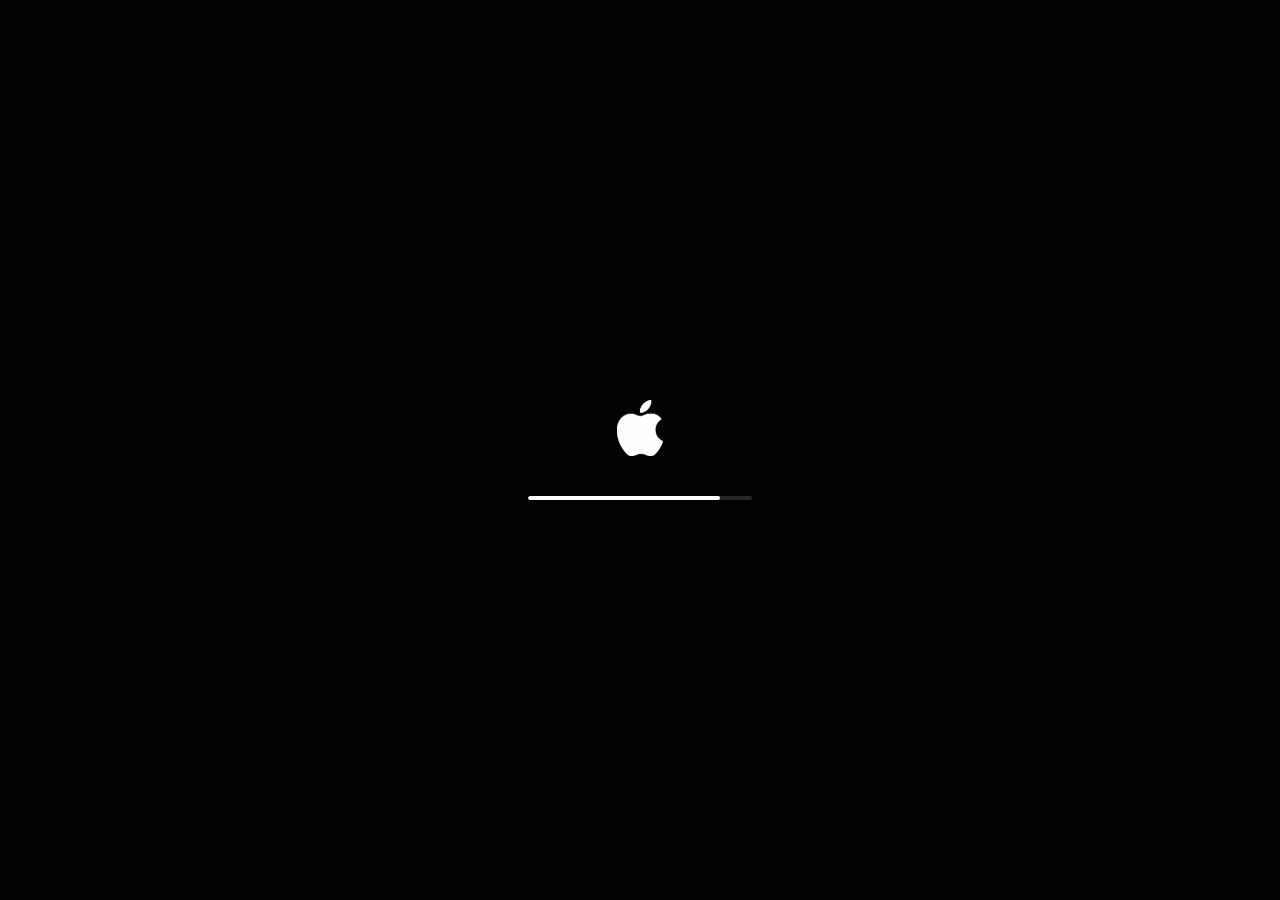
==== commit da433f7f: "Deploy current portfolio-os build" ====
--- a/index.html
+++ b/index.html
@@ -1 +1 @@
-<!DOCTYPE html><html lang="en" class="WggDGG_variable z61v7q_variable"><head><meta charSet="utf-8"/><meta name="viewport" content="width=device-width, initial-scale=1"/><link rel="preload" href="/_next/static/media/07a39a8a4660cc7c-s.p.0r6juujl39pe6.woff2" as="font" crossorigin="" type="font/woff2"/><link rel="preload" href="/_next/static/media/605ce01b664af129-s.p.0wgildi0cnwt9.woff2" as="font" crossorigin="" type="font/woff2"/><link rel="preload" as="image" href="/images/wallpapers/og/tahoe-beach-day.jpg"/><link rel="preload" as="image" href="/images/apple-logo.png"/><link rel="stylesheet" href="/_next/static/chunks/1kw788awl6s3h.css" data-precedence="next"/><link rel="preload" as="script" fetchPriority="low" href="/_next/static/chunks/3cfn99dbrcvvp.js"/><script src="/_next/static/chunks/057wlwgm5ps7p.js" async=""></script><script src="/_next/static/chunks/1bqsgd5zftvt6.js" async=""></script><script src="/_next/static/chunks/turbopack-3-ry682tkyiqk.js" async=""></script><script src="/_next/static/chunks/42onvq6nokjl2.js" async=""></script><script src="/_next/static/chunks/0b2unw9_twxxw.js" async=""></script><script src="/_next/static/chunks/3foou82lfahja.js" async=""></script><script src="/_next/static/chunks/3w2-nkw9ln0hp.js" async=""></script><script src="/_next/static/chunks/153mmumuzmsuh.js" async=""></script><script src="/_next/static/chunks/1qwdd99uju1n_.js" async=""></script><script src="/_next/static/chunks/2djk-y483d0tq.js" async=""></script><meta name="theme-color" content="#08090c"/><title>DiwakarOS | Diwakar Ray Yadav&#x27;s Interactive Portfolio</title><meta name="description" content="An interactive, macOS-style desktop experience showcasing Diwakar Ray Yadav&#x27;s work. For the full written portfolio, visit diwakaryadav.com.np."/><link rel="canonical" href="https://www.diwakaryadav.com.np"/><meta property="og:title" content="DiwakarOS | Diwakar Ray Yadav&#x27;s Interactive Portfolio"/><meta property="og:description" content="Diwakar&#x27;s portfolio as a desktop: his story, projects, blog, and 3D worlds you can explore."/><meta property="og:site_name" content="Diwakar Ray Yadav"/><meta property="og:image" content="https://www.os.diwakaryadav.com.np/images/hero-800.webp"/><meta property="og:type" content="website"/><meta name="twitter:card" content="summary_large_image"/><meta name="twitter:title" content="DiwakarOS | Diwakar Ray Yadav&#x27;s Interactive Portfolio"/><meta name="twitter:description" content="Diwakar&#x27;s portfolio as a desktop: his story, projects, blog, and 3D worlds you can explore."/><meta name="twitter:image" content="https://www.os.diwakaryadav.com.np/images/hero-800.webp"/><link rel="icon" href="/icon.svg?icon.296hdnn7fmvob.svg" sizes="any" type="image/svg+xml"/><link rel="apple-touch-icon" href="/apple-icon.png?apple-icon.3hfwy0rvmmg8a.png" sizes="180x180" type="image/png"/><meta name="next-size-adjust" content=""/><script src="/_next/static/chunks/0cz1d0mv5g_q7.js" noModule=""></script></head><body><div hidden=""><!--$--><!--/$--></div><script type="application/ld+json">{"@context":"https://schema.org","@type":"Person","name":"Diwakar Ray Yadav","url":"https://www.diwakaryadav.com.np/","sameAs":["https://github.com/Diwak4r","https://www.linkedin.com/in/diwak4r/","https://x.com/Norwakar","https://www.instagram.com/diwak4r/"],"jobTitle":"AI & Workflow Intern","worksFor":{"@type":"Organization","name":"Springbase AI"}}</script><div data-tone="blue" data-appearance="dark" data-transparency="on" class="fixed inset-0 select-none overflow-hidden bg-ink-950"><div aria-hidden="true" class="absolute inset-0 overflow-hidden bg-ink-950"><img src="/images/wallpapers/og/tahoe-beach-day.jpg" alt="" class="absolute inset-0 h-full w-full object-cover" draggable="false" style="opacity:0"/><div class="absolute inset-0" style="background:radial-gradient(120% 90% at 50% 40%, transparent 58%, rgb(0 0 0 / 0.35) 100%)"></div></div><div class="absolute inset-0 z-[100] flex flex-col items-center justify-center gap-10 bg-black"><img src="/images/apple-logo.png" alt="" class="h-14 w-14 object-contain"/><div class="h-1 w-56 overflow-hidden rounded-full bg-white/15"><div class="h-full rounded-full bg-white" style="width:0%"></div></div></div><div class="grain pointer-events-none fixed inset-0 z-[110]" aria-hidden="true"></div></div><!--$--><!--/$--><script id="_R_">(globalThis["TURBOPACK"] || (globalThis["TURBOPACK"] = [])).push({"otherChunks":["static/chunks/3cfn99dbrcvvp.js","static/chunks/057wlwgm5ps7p.js","static/chunks/1bqsgd5zftvt6.js"],"runtimeModuleIds":[94553]});</script><script src="/_next/static/chunks/3cfn99dbrcvvp.js" async=""></script><script>(self.__next_f=self.__next_f||[]).push([0])</script><script>self.__next_f.push([1,"1:\"$Sreact.fragment\"\n2:\"/_next/static/chunks/42onvq6nokjl2.js\"\n3:I[39756,[\"$2\"],\"default\"]\n4:I[37457,[\"$2\"],\"default\"]\n6:\"/_next/static/chunks/0b2unw9_twxxw.js\"\n7:\"/_next/static/chunks/3foou82lfahja.js\"\n8:\"/_next/static/chunks/3w2-nkw9ln0hp.js\"\n9:\"/_next/static/chunks/153mmumuzmsuh.js\"\na:\"/_next/static/chunks/1qwdd99uju1n_.js\"\nb:\"/_next/static/chunks/2djk-y483d0tq.js\"\nc:I[69437,[\"$2\",\"$6\",\"$7\",\"$8\",\"$9\",\"$a\",\"$b\"],\"default\"]\nd:I[97367,[\"$2\"],\"OutletBoundary\"]\ne:\"$Sreact.suspense\"\n10:\"ViewportBoundary\"\n11:I[97367,[\"$2\"],\"$10\"]\n13:\"MetadataBoundary\"\n14:I[97367,[\"$2\"],\"$13\"]\n16:I[68027,[\"$2\"],\"default\",1]\n:HL[\"/_next/static/chunks/1kw788awl6s3h.css\",\"style\"]\n:HL[\"/_next/static/media/07a39a8a4660cc7c-s.p.0r6juujl39pe6.woff2\",\"font\",{\"crossOrigin\":\"\",\"type\":\"font/woff2\"}]\n:HL[\"/_next/static/media/605ce01b664af129-s.p.0wgildi0cnwt9.woff2\",\"font\",{\"crossOrigin\":\"\",\"type\":\"font/woff2\"}]\n5:[[\"children\",{\"s\":\"__PAGE__\",\"h\":512,\"d\":{\"r\":[\"$\",\"$1\",\"c\",{\"children\":[[\"$\",\"$Lc\",null,{}],[[\"$\",\"script\",\"script-0\",{\"src\":\"/_next/static/chunks/0b2unw9_twxxw.js\",\"async\":true,\"nonce\":\"$undefined\"}],[\"$\",\"script\",\"script-1\",{\"src\":\"/_next/static/chunks/3foou82lfahja.js\",\"async\":true,\"nonce\":\"$undefined\"}],[\"$\",\"script\",\"script-2\",{\"src\":\"/_next/static/chunks/3w2-nkw9ln0hp.js\",\"async\":true,\"nonce\":\"$undefined\"}],[\"$\",\"script\",\"script-3\",{\"src\":\"/_next/static/chunks/153mmumuzmsuh.js\",\"async\":true,\"nonce\":\"$undefined\"}],[\"$\",\"script\",\"script-4\",{\"src\":\"/_next/static/chunks/1qwdd99uju1n_.js\",\"async\":true,\"nonce\":\"$undefined\"}],[\"$\",\"script\",\"script-5\",{\"src\":\"/_next/static/chunks/2djk-y483d0tq.js\",\"async\":true,\"nonce\":\"$undefined\"}]],[\"$\",\"$Ld\",null,{\"children\":[\"$\",\"$e\",null,{\"name\":\"Next.MetadataOutlet\",\"children\":\"$@f\"}]}]]}],\"p\":false,\"v\":null}}]]\n0:{\"P\":null,\"c\":[\"\",\"\"],\"q\":\"\",\"i\":false,\"t\":{\"t\":{\"s\":\"\",\"h\":528,\"d\":{\"r\":[\"$\",\"$1\",\"c\",{\"children\":[[[\"$\",\"link\",\"0\",{\"rel\":\"stylesheet\",\"href\":\"/_next/static/chunks/1kw788awl6s3h.css\",\"precedence\":\"next\",\"crossOrigin\":\"$undefined\",\"nonce\":\"$undefined\"}],[\"$\",\"script\",\"script-0\",{\"src\":\"/_next/static/chunks/42onvq6nokjl2.js\",\"async\":true,\"nonce\":\"$undefined\"}]],[\"$\",\"html\",null,{\"lang\":\"en\",\"className\":\"WggDGG_variable z61v7q_variable\",\"children\":[\"$\",\"body\",null,{\"children\":[[\"$\",\"script\",null,{\"type\":\"application/ld+json\",\"dangerouslySetInnerHTML\":{\"__html\":\"{\\\"@context\\\":\\\"https://schema.org\\\",\\\"@type\\\":\\\"Person\\\",\\\"name\\\":\\\"Diwakar Ray Yadav\\\",\\\"url\\\":\\\"https://www.diwakaryadav.com.np/\\\",\\\"sameAs\\\":[\\\"https://github.com/Diwak4r\\\",\\\"https://www.linkedin.com/in/diwak4r/\\\",\\\"https://x.com/Norwakar\\\",\\\"https://www.instagram.com/diwak4r/\\\"],\\\"jobTitle\\\":\\\"AI \u0026 Workflow Intern\\\",\\\"worksFor\\\":{\\\"@type\\\":\\\"Organization\\\",\\\"name\\\":\\\"Springbase AI\\\"}}\"}}],[\"$\",\"$L3\",null,{\"parallelRouterKey\":\"children\",\"error\":\"$undefined\",\"errorStyles\":\"$undefined\",\"errorScripts\":\"$undefined\",\"template\":[\"$\",\"$L4\",null,{}],\"templateStyles\":\"$undefined\",\"templateScripts\":\"$undefined\",\"notFound\":[[[\"$\",\"title\",null,{\"children\":\"404: This page could not be found.\"}],[\"$\",\"div\",null,{\"style\":{\"fontFamily\":\"system-ui,\\\"Segoe UI\\\",Roboto,Helvetica,Arial,sans-serif,\\\"Apple Color Emoji\\\",\\\"Segoe UI Emoji\\\"\",\"height\":\"100vh\",\"textAlign\":\"center\",\"display\":\"flex\",\"flexDirection\":\"column\",\"alignItems\":\"center\",\"justifyContent\":\"center\"},\"children\":[\"$\",\"div\",null,{\"children\":[[\"$\",\"style\",null,{\"dangerouslySetInnerHTML\":{\"__html\":\"body{color:#000;background:#fff;margin:0}.next-error-h1{border-right:1px solid rgba(0,0,0,.3)}@media (prefers-color-scheme:dark){body{color:#fff;background:#000}.next-error-h1{border-right:1px solid rgba(255,255,255,.3)}}\"}}],[\"$\",\"h1\",null,{\"className\":\"next-error-h1\",\"style\":{\"display\":\"inline-block\",\"margin\":\"0 20px 0 0\",\"padding\":\"0 23px 0 0\",\"fontSize\":24,\"fontWeight\":500,\"verticalAlign\":\"top\",\"lineHeight\":\"49px\"},\"children\":404}],[\"$\",\"div\",null,{\"style\":{\"display\":\"inline-block\"},\"children\":[\"$\",\"h2\",null,{\"style\":{\"fontSize\":14,\"fontWeight\":400,\"lineHeight\":\"49px\",\"margin\":0},\"children\":\"This page could not be found.\"}]}]]}]}]],[]],\"forbidden\":\"$undefined\",\"unauthorized\":\"$undefined\"}]]}]}]]}],\"p\":false,\"v\":null},\"c\":\"$Q5\"},\"h\":{\"r\":[\"$\",\"$1\",\"h\",{\"children\":[null,[\"$\",\"$L11\",null,{\"children\":\"$L12\"}],[\"$\",\"$L14\",null,{\"children\":[[\"$\",\"div\",null,{\"hidden\":true,\"children\":[\"$\",\"$e\",null,{\"name\":\"Next.Metadata\",\"children\":\"$L15\"}]}],null]}],[\"$\",\"meta\",null,{\"name\":\"next-size-adjust\",\"content\":\"\"}]]}],\"p\":false,\"v\":null}},\"m\":\"$undefined\",\"G\":[\"$16\",[[\"$\",\"link\",\"0\",{\"rel\":\"stylesheet\",\"href\":\"/_next/static/chunks/1kw788awl6s3h.css\",\"precedence\":\"next\",\"crossOrigin\":\"$undefined\",\"nonce\":\"$undefined\"}]]],\"S\":true,\"r\":\"$undefined\",\"s\":\"$undefined\",\"a\":\"$undefined\",\"l\":\"$undefined\",\"p\":\"$undefined\",\"d\":\"$undefined\",\"b\":\"Ftql0lzKNrolnWrFolsZL\"}\n12:[[\"$\",\"meta\",\"0\",{\"charSet\":\"utf-8\"}],[\"$\",\"meta\",\"1\",{\"name\":\"viewport\",\"content\":\"width=device-width, initial-scale=1\"}],[\"$\",\"meta\",\"2\",{\"name\":\"theme-color\",\"content\":\"#08090c\"}]]\n17:I[27201,[\"$2\"],\"IconMark\"]\nf:null\n15:[[\"$\",\"title\",\"0\",{\"children\":\"DiwakarOS | Diwakar Ray Yadav's Interactive Portfolio\"}],[\"$\",\"meta\",\"1\",{\"name\":\"description\",\"content\":\"An interactive, macOS-style desktop experience showcasing Diwakar Ray Yadav's work. For the full written portfolio, visit diwakaryadav.com.np.\"}],[\"$\",\"link\",\"2\",{\"rel\":\"canonical\",\"href\":\"https://www.diwakaryadav.com.np\"}],[\"$\",\"meta\",\"3\",{\"property\":\"og:title\",\"content\":\"DiwakarOS | Diwakar Ray Yadav's Interactive Portfolio\"}],[\"$\",\"meta\",\"4\",{\"property\":\"og:description\",\"content\":\"Diwakar's portfolio as a desktop: his story, projects, blog, and 3D worlds you can explore.\"}],[\"$\",\"meta\",\"5\",{\"property\":\"og:site_name\",\"content\":\"Diwakar Ray Yadav\"}],[\"$\",\"meta\",\"6\",{\"property\":\"og:image\",\"content\":\"https://www.os.diwakaryadav.com.np/images/hero-800.webp\"}],[\"$\",\"meta\",\"7\",{\"property\":\"og:type\",\"content\":\"website\"}],[\"$\",\"meta\",\"8\",{\"name\":\"twitter:card\",\"content\":\"summary_large_image\"}],[\"$\",\"meta\",\"9\",{\"name\":\"twitter:title\",\"content\":\"DiwakarOS | Diwakar Ray Yadav's Interactive Portfolio\"}],[\"$\",\"meta\",\"10\",{\"name\":\"twitter:description\",\"content\":\"Diwakar's portfolio as a desktop: his story, projects, blog, and 3D worlds you can explore.\"}],[\"$\",\"meta\",\"11\",{\"name\":\"twitter:image\",\"content\":\"https://www.os.diwakaryadav.com.np/images/hero-800.webp\"}],[\"$\",\"link\",\"12\",{\"rel\":\"icon\",\"href\":\"/icon.svg?icon.296hdnn7fmvob.svg\",\"sizes\":\"any\",\"type\":\"image/svg+xml\"}],[\"$\",\"link\",\"13\",{\"rel\":\"apple-touch-icon\",\"href\":\"/apple-icon.png?apple-icon.3hfwy0rvmmg8a.png\",\"sizes\":\"180x180\",\"type\":\"image/png\"}],[\"$\",\"$L17\",\"14\",{}]]\n"])</script></body></html>+<!DOCTYPE html><html lang="en" class="WggDGG_variable z61v7q_variable"><head><meta charSet="utf-8"/><meta name="viewport" content="width=device-width, initial-scale=1"/><link rel="preload" href="/_next/static/media/07a39a8a4660cc7c-s.p.0r6juujl39pe6.woff2" as="font" crossorigin="" type="font/woff2"/><link rel="preload" href="/_next/static/media/605ce01b664af129-s.p.0wgildi0cnwt9.woff2" as="font" crossorigin="" type="font/woff2"/><link rel="preload" as="image" href="/images/wallpapers/og/tahoe-beach-day.jpg"/><link rel="preload" as="image" href="/images/apple-logo.png"/><link rel="stylesheet" href="/_next/static/chunks/1kw788awl6s3h.css" data-precedence="next"/><link rel="preload" as="script" fetchPriority="low" href="/_next/static/chunks/3cfn99dbrcvvp.js"/><script src="/_next/static/chunks/057wlwgm5ps7p.js" async=""></script><script src="/_next/static/chunks/1bqsgd5zftvt6.js" async=""></script><script src="/_next/static/chunks/turbopack-3-ry682tkyiqk.js" async=""></script><script src="/_next/static/chunks/42onvq6nokjl2.js" async=""></script><script src="/_next/static/chunks/3ug5vul8vo67t.js" async=""></script><script src="/_next/static/chunks/3foou82lfahja.js" async=""></script><script src="/_next/static/chunks/3w2-nkw9ln0hp.js" async=""></script><script src="/_next/static/chunks/153mmumuzmsuh.js" async=""></script><script src="/_next/static/chunks/1qwdd99uju1n_.js" async=""></script><script src="/_next/static/chunks/1pmdp8yxyurwv.js" async=""></script><meta name="theme-color" content="#08090c"/><title>DiwakarOS | Diwakar Ray Yadav&#x27;s Interactive Portfolio</title><meta name="description" content="An interactive, macOS-style desktop experience showcasing Diwakar Ray Yadav&#x27;s work. For the full written portfolio, visit diwakaryadav.com.np."/><link rel="canonical" href="https://www.diwakaryadav.com.np"/><meta property="og:title" content="DiwakarOS | Diwakar Ray Yadav&#x27;s Interactive Portfolio"/><meta property="og:description" content="Diwakar&#x27;s portfolio as a desktop: his story, projects, blog, and 3D worlds you can explore."/><meta property="og:site_name" content="Diwakar Ray Yadav"/><meta property="og:image" content="https://www.os.diwakaryadav.com.np/images/hero-800.webp"/><meta property="og:type" content="website"/><meta name="twitter:card" content="summary_large_image"/><meta name="twitter:title" content="DiwakarOS | Diwakar Ray Yadav&#x27;s Interactive Portfolio"/><meta name="twitter:description" content="Diwakar&#x27;s portfolio as a desktop: his story, projects, blog, and 3D worlds you can explore."/><meta name="twitter:image" content="https://www.os.diwakaryadav.com.np/images/hero-800.webp"/><link rel="icon" href="/icon.svg?icon.296hdnn7fmvob.svg" sizes="any" type="image/svg+xml"/><link rel="apple-touch-icon" href="/apple-icon.png?apple-icon.3hfwy0rvmmg8a.png" sizes="180x180" type="image/png"/><meta name="next-size-adjust" content=""/><script src="/_next/static/chunks/0cz1d0mv5g_q7.js" noModule=""></script></head><body><div hidden=""><!--$--><!--/$--></div><script type="application/ld+json">{"@context":"https://schema.org","@type":"Person","name":"Diwakar Ray Yadav","url":"https://www.diwakaryadav.com.np/","sameAs":["https://github.com/Diwak4r","https://www.linkedin.com/in/diwak4r/","https://x.com/Norwakar","https://www.instagram.com/diwak4r/"],"jobTitle":"AI & Workflow Intern","worksFor":{"@type":"Organization","name":"Springbase AI"}}</script><div data-tone="blue" data-appearance="dark" data-transparency="on" class="fixed inset-0 select-none overflow-hidden bg-ink-950"><div aria-hidden="true" class="absolute inset-0 overflow-hidden bg-ink-950"><img src="/images/wallpapers/og/tahoe-beach-day.jpg" alt="" class="absolute inset-0 h-full w-full object-cover" draggable="false" style="opacity:0"/><div class="absolute inset-0" style="background:radial-gradient(120% 90% at 50% 40%, transparent 58%, rgb(0 0 0 / 0.35) 100%)"></div></div><div class="absolute inset-0 z-[100] flex flex-col items-center justify-center gap-10 bg-black"><img src="/images/apple-logo.png" alt="" class="h-14 w-14 object-contain"/><div class="h-1 w-56 overflow-hidden rounded-full bg-white/15"><div class="h-full rounded-full bg-white" style="width:0%"></div></div></div><div class="grain pointer-events-none fixed inset-0 z-[110]" aria-hidden="true"></div></div><!--$--><!--/$--><script id="_R_">(globalThis["TURBOPACK"] || (globalThis["TURBOPACK"] = [])).push({"otherChunks":["static/chunks/3cfn99dbrcvvp.js","static/chunks/057wlwgm5ps7p.js","static/chunks/1bqsgd5zftvt6.js"],"runtimeModuleIds":[94553]});</script><script src="/_next/static/chunks/3cfn99dbrcvvp.js" async=""></script><script>(self.__next_f=self.__next_f||[]).push([0])</script><script>self.__next_f.push([1,"1:\"$Sreact.fragment\"\n2:\"/_next/static/chunks/42onvq6nokjl2.js\"\n3:I[39756,[\"$2\"],\"default\"]\n4:I[37457,[\"$2\"],\"default\"]\n6:\"/_next/static/chunks/3ug5vul8vo67t.js\"\n7:\"/_next/static/chunks/3foou82lfahja.js\"\n8:\"/_next/static/chunks/3w2-nkw9ln0hp.js\"\n9:\"/_next/static/chunks/153mmumuzmsuh.js\"\na:\"/_next/static/chunks/1qwdd99uju1n_.js\"\nb:\"/_next/static/chunks/1pmdp8yxyurwv.js\"\nc:I[69437,[\"$2\",\"$6\",\"$7\",\"$8\",\"$9\",\"$a\",\"$b\"],\"default\"]\nd:I[97367,[\"$2\"],\"OutletBoundary\"]\ne:\"$Sreact.suspense\"\n10:\"ViewportBoundary\"\n11:I[97367,[\"$2\"],\"$10\"]\n13:\"MetadataBoundary\"\n14:I[97367,[\"$2\"],\"$13\"]\n16:I[68027,[\"$2\"],\"default\",1]\n:HL[\"/_next/static/chunks/1kw788awl6s3h.css\",\"style\"]\n:HL[\"/_next/static/media/07a39a8a4660cc7c-s.p.0r6juujl39pe6.woff2\",\"font\",{\"crossOrigin\":\"\",\"type\":\"font/woff2\"}]\n:HL[\"/_next/static/media/605ce01b664af129-s.p.0wgildi0cnwt9.woff2\",\"font\",{\"crossOrigin\":\"\",\"type\":\"font/woff2\"}]\n5:[[\"children\",{\"s\":\"__PAGE__\",\"h\":512,\"d\":{\"r\":[\"$\",\"$1\",\"c\",{\"children\":[[\"$\",\"$Lc\",null,{}],[[\"$\",\"script\",\"script-0\",{\"src\":\"/_next/static/chunks/3ug5vul8vo67t.js\",\"async\":true,\"nonce\":\"$undefined\"}],[\"$\",\"script\",\"script-1\",{\"src\":\"/_next/static/chunks/3foou82lfahja.js\",\"async\":true,\"nonce\":\"$undefined\"}],[\"$\",\"script\",\"script-2\",{\"src\":\"/_next/static/chunks/3w2-nkw9ln0hp.js\",\"async\":true,\"nonce\":\"$undefined\"}],[\"$\",\"script\",\"script-3\",{\"src\":\"/_next/static/chunks/153mmumuzmsuh.js\",\"async\":true,\"nonce\":\"$undefined\"}],[\"$\",\"script\",\"script-4\",{\"src\":\"/_next/static/chunks/1qwdd99uju1n_.js\",\"async\":true,\"nonce\":\"$undefined\"}],[\"$\",\"script\",\"script-5\",{\"src\":\"/_next/static/chunks/1pmdp8yxyurwv.js\",\"async\":true,\"nonce\":\"$undefined\"}]],[\"$\",\"$Ld\",null,{\"children\":[\"$\",\"$e\",null,{\"name\":\"Next.MetadataOutlet\",\"children\":\"$@f\"}]}]]}],\"p\":false,\"v\":null}}]]\n0:{\"P\":null,\"c\":[\"\",\"\"],\"q\":\"\",\"i\":false,\"t\":{\"t\":{\"s\":\"\",\"h\":528,\"d\":{\"r\":[\"$\",\"$1\",\"c\",{\"children\":[[[\"$\",\"link\",\"0\",{\"rel\":\"stylesheet\",\"href\":\"/_next/static/chunks/1kw788awl6s3h.css\",\"precedence\":\"next\",\"crossOrigin\":\"$undefined\",\"nonce\":\"$undefined\"}],[\"$\",\"script\",\"script-0\",{\"src\":\"/_next/static/chunks/42onvq6nokjl2.js\",\"async\":true,\"nonce\":\"$undefined\"}]],[\"$\",\"html\",null,{\"lang\":\"en\",\"className\":\"WggDGG_variable z61v7q_variable\",\"children\":[\"$\",\"body\",null,{\"children\":[[\"$\",\"script\",null,{\"type\":\"application/ld+json\",\"dangerouslySetInnerHTML\":{\"__html\":\"{\\\"@context\\\":\\\"https://schema.org\\\",\\\"@type\\\":\\\"Person\\\",\\\"name\\\":\\\"Diwakar Ray Yadav\\\",\\\"url\\\":\\\"https://www.diwakaryadav.com.np/\\\",\\\"sameAs\\\":[\\\"https://github.com/Diwak4r\\\",\\\"https://www.linkedin.com/in/diwak4r/\\\",\\\"https://x.com/Norwakar\\\",\\\"https://www.instagram.com/diwak4r/\\\"],\\\"jobTitle\\\":\\\"AI \u0026 Workflow Intern\\\",\\\"worksFor\\\":{\\\"@type\\\":\\\"Organization\\\",\\\"name\\\":\\\"Springbase AI\\\"}}\"}}],[\"$\",\"$L3\",null,{\"parallelRouterKey\":\"children\",\"error\":\"$undefined\",\"errorStyles\":\"$undefined\",\"errorScripts\":\"$undefined\",\"template\":[\"$\",\"$L4\",null,{}],\"templateStyles\":\"$undefined\",\"templateScripts\":\"$undefined\",\"notFound\":[[[\"$\",\"title\",null,{\"children\":\"404: This page could not be found.\"}],[\"$\",\"div\",null,{\"style\":{\"fontFamily\":\"system-ui,\\\"Segoe UI\\\",Roboto,Helvetica,Arial,sans-serif,\\\"Apple Color Emoji\\\",\\\"Segoe UI Emoji\\\"\",\"height\":\"100vh\",\"textAlign\":\"center\",\"display\":\"flex\",\"flexDirection\":\"column\",\"alignItems\":\"center\",\"justifyContent\":\"center\"},\"children\":[\"$\",\"div\",null,{\"children\":[[\"$\",\"style\",null,{\"dangerouslySetInnerHTML\":{\"__html\":\"body{color:#000;background:#fff;margin:0}.next-error-h1{border-right:1px solid rgba(0,0,0,.3)}@media (prefers-color-scheme:dark){body{color:#fff;background:#000}.next-error-h1{border-right:1px solid rgba(255,255,255,.3)}}\"}}],[\"$\",\"h1\",null,{\"className\":\"next-error-h1\",\"style\":{\"display\":\"inline-block\",\"margin\":\"0 20px 0 0\",\"padding\":\"0 23px 0 0\",\"fontSize\":24,\"fontWeight\":500,\"verticalAlign\":\"top\",\"lineHeight\":\"49px\"},\"children\":404}],[\"$\",\"div\",null,{\"style\":{\"display\":\"inline-block\"},\"children\":[\"$\",\"h2\",null,{\"style\":{\"fontSize\":14,\"fontWeight\":400,\"lineHeight\":\"49px\",\"margin\":0},\"children\":\"This page could not be found.\"}]}]]}]}]],[]],\"forbidden\":\"$undefined\",\"unauthorized\":\"$undefined\"}]]}]}]]}],\"p\":false,\"v\":null},\"c\":\"$Q5\"},\"h\":{\"r\":[\"$\",\"$1\",\"h\",{\"children\":[null,[\"$\",\"$L11\",null,{\"children\":\"$L12\"}],[\"$\",\"$L14\",null,{\"children\":[[\"$\",\"div\",null,{\"hidden\":true,\"children\":[\"$\",\"$e\",null,{\"name\":\"Next.Metadata\",\"children\":\"$L15\"}]}],null]}],[\"$\",\"meta\",null,{\"name\":\"next-size-adjust\",\"content\":\"\"}]]}],\"p\":false,\"v\":null}},\"m\":\"$undefined\",\"G\":[\"$16\",[[\"$\",\"link\",\"0\",{\"rel\":\"stylesheet\",\"href\":\"/_next/static/chunks/1kw788awl6s3h.css\",\"precedence\":\"next\",\"crossOrigin\":\"$undefined\",\"nonce\":\"$undefined\"}]]],\"S\":true,\"r\":\"$undefined\",\"s\":\"$undefined\",\"a\":\"$undefined\",\"l\":\"$undefined\",\"p\":\"$undefined\",\"d\":\"$undefined\",\"b\":\"meNI0n8CE-2vRRz-vjI5w\"}\n12:[[\"$\",\"meta\",\"0\",{\"charSet\":\"utf-8\"}],[\"$\",\"meta\",\"1\",{\"name\":\"viewport\",\"content\":\"width=device-width, initial-scale=1\"}],[\"$\",\"meta\",\"2\",{\"name\":\"theme-color\",\"content\":\"#08090c\"}]]\n17:I[27201,[\"$2\"],\"IconMark\"]\nf:null\n15:[[\"$\",\"title\",\"0\",{\"children\":\"DiwakarOS | Diwakar Ray Yadav's Interactive Portfolio\"}],[\"$\",\"meta\",\"1\",{\"name\":\"description\",\"content\":\"An interactive, macOS-style desktop experience showcasing Diwakar Ray Yadav's work. For the full written portfolio, visit diwakaryadav.com.np.\"}],[\"$\",\"link\",\"2\",{\"rel\":\"canonical\",\"href\":\"https://www.diwakaryadav.com.np\"}],[\"$\",\"meta\",\"3\",{\"property\":\"og:title\",\"content\":\"DiwakarOS | Diwakar Ray Yadav's Interactive Portfolio\"}],[\"$\",\"meta\",\"4\",{\"property\":\"og:description\",\"content\":\"Diwakar's portfolio as a desktop: his story, projects, blog, and 3D worlds you can explore.\"}],[\"$\",\"meta\",\"5\",{\"property\":\"og:site_name\",\"content\":\"Diwakar Ray Yadav\"}],[\"$\",\"meta\",\"6\",{\"property\":\"og:image\",\"content\":\"https://www.os.diwakaryadav.com.np/images/hero-800.webp\"}],[\"$\",\"meta\",\"7\",{\"property\":\"og:type\",\"content\":\"website\"}],[\"$\",\"meta\",\"8\",{\"name\":\"twitter:card\",\"content\":\"summary_large_image\"}],[\"$\",\"meta\",\"9\",{\"name\":\"twitter:title\",\"content\":\"DiwakarOS | Diwakar Ray Yadav's Interactive Portfolio\"}],[\"$\",\"meta\",\"10\",{\"name\":\"twitter:description\",\"content\":\"Diwakar's portfolio as a desktop: his story, projects, blog, and 3D worlds you can explore.\"}],[\"$\",\"meta\",\"11\",{\"name\":\"twitter:image\",\"content\":\"https://www.os.diwakaryadav.com.np/images/hero-800.webp\"}],[\"$\",\"link\",\"12\",{\"rel\":\"icon\",\"href\":\"/icon.svg?icon.296hdnn7fmvob.svg\",\"sizes\":\"any\",\"type\":\"image/svg+xml\"}],[\"$\",\"link\",\"13\",{\"rel\":\"apple-touch-icon\",\"href\":\"/apple-icon.png?apple-icon.3hfwy0rvmmg8a.png\",\"sizes\":\"180x180\",\"type\":\"image/png\"}],[\"$\",\"$L17\",\"14\",{}]]\n"])</script></body></html>
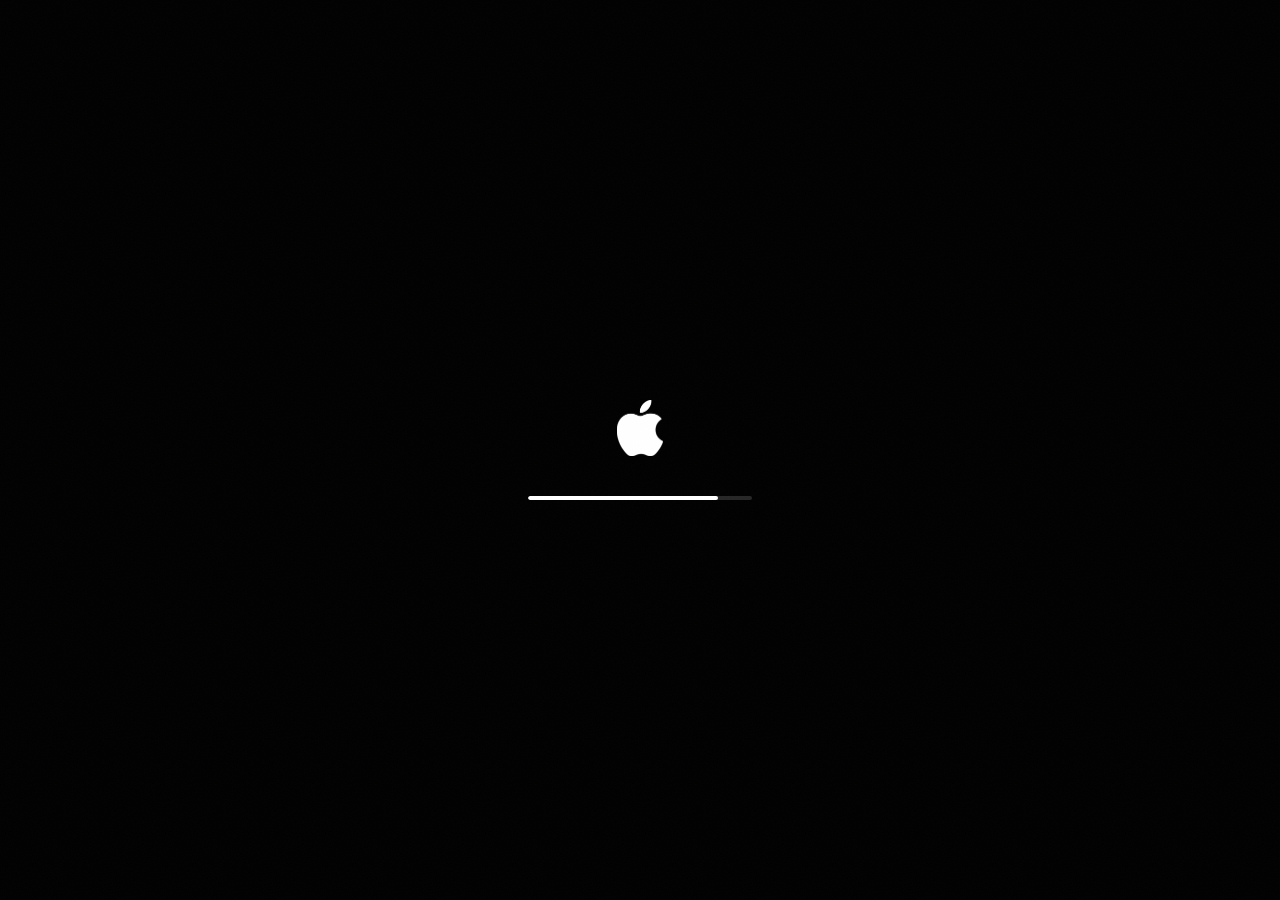
==== commit 40674cbd: "Deploy current portfolio-os build" ====
--- a/index.html
+++ b/index.html
@@ -1 +1 @@
-<!DOCTYPE html><html lang="en" class="WggDGG_variable z61v7q_variable"><head><meta charSet="utf-8"/><meta name="viewport" content="width=device-width, initial-scale=1"/><link rel="preload" href="/_next/static/media/07a39a8a4660cc7c-s.p.0r6juujl39pe6.woff2" as="font" crossorigin="" type="font/woff2"/><link rel="preload" href="/_next/static/media/605ce01b664af129-s.p.0wgildi0cnwt9.woff2" as="font" crossorigin="" type="font/woff2"/><link rel="preload" as="image" href="/images/wallpapers/og/tahoe-beach-day.jpg"/><link rel="preload" as="image" href="/images/apple-logo.png"/><link rel="stylesheet" href="/_next/static/chunks/1kw788awl6s3h.css" data-precedence="next"/><link rel="preload" as="script" fetchPriority="low" href="/_next/static/chunks/3cfn99dbrcvvp.js"/><script src="/_next/static/chunks/057wlwgm5ps7p.js" async=""></script><script src="/_next/static/chunks/1bqsgd5zftvt6.js" async=""></script><script src="/_next/static/chunks/turbopack-3-ry682tkyiqk.js" async=""></script><script src="/_next/static/chunks/42onvq6nokjl2.js" async=""></script><script src="/_next/static/chunks/3ug5vul8vo67t.js" async=""></script><script src="/_next/static/chunks/3foou82lfahja.js" async=""></script><script src="/_next/static/chunks/3w2-nkw9ln0hp.js" async=""></script><script src="/_next/static/chunks/153mmumuzmsuh.js" async=""></script><script src="/_next/static/chunks/1qwdd99uju1n_.js" async=""></script><script src="/_next/static/chunks/1pmdp8yxyurwv.js" async=""></script><meta name="theme-color" content="#08090c"/><title>DiwakarOS | Diwakar Ray Yadav&#x27;s Interactive Portfolio</title><meta name="description" content="An interactive, macOS-style desktop experience showcasing Diwakar Ray Yadav&#x27;s work. For the full written portfolio, visit diwakaryadav.com.np."/><link rel="canonical" href="https://www.diwakaryadav.com.np"/><meta property="og:title" content="DiwakarOS | Diwakar Ray Yadav&#x27;s Interactive Portfolio"/><meta property="og:description" content="Diwakar&#x27;s portfolio as a desktop: his story, projects, blog, and 3D worlds you can explore."/><meta property="og:site_name" content="Diwakar Ray Yadav"/><meta property="og:image" content="https://www.os.diwakaryadav.com.np/images/hero-800.webp"/><meta property="og:type" content="website"/><meta name="twitter:card" content="summary_large_image"/><meta name="twitter:title" content="DiwakarOS | Diwakar Ray Yadav&#x27;s Interactive Portfolio"/><meta name="twitter:description" content="Diwakar&#x27;s portfolio as a desktop: his story, projects, blog, and 3D worlds you can explore."/><meta name="twitter:image" content="https://www.os.diwakaryadav.com.np/images/hero-800.webp"/><link rel="icon" href="/icon.svg?icon.296hdnn7fmvob.svg" sizes="any" type="image/svg+xml"/><link rel="apple-touch-icon" href="/apple-icon.png?apple-icon.3hfwy0rvmmg8a.png" sizes="180x180" type="image/png"/><meta name="next-size-adjust" content=""/><script src="/_next/static/chunks/0cz1d0mv5g_q7.js" noModule=""></script></head><body><div hidden=""><!--$--><!--/$--></div><script type="application/ld+json">{"@context":"https://schema.org","@type":"Person","name":"Diwakar Ray Yadav","url":"https://www.diwakaryadav.com.np/","sameAs":["https://github.com/Diwak4r","https://www.linkedin.com/in/diwak4r/","https://x.com/Norwakar","https://www.instagram.com/diwak4r/"],"jobTitle":"AI & Workflow Intern","worksFor":{"@type":"Organization","name":"Springbase AI"}}</script><div data-tone="blue" data-appearance="dark" data-transparency="on" class="fixed inset-0 select-none overflow-hidden bg-ink-950"><div aria-hidden="true" class="absolute inset-0 overflow-hidden bg-ink-950"><img src="/images/wallpapers/og/tahoe-beach-day.jpg" alt="" class="absolute inset-0 h-full w-full object-cover" draggable="false" style="opacity:0"/><div class="absolute inset-0" style="background:radial-gradient(120% 90% at 50% 40%, transparent 58%, rgb(0 0 0 / 0.35) 100%)"></div></div><div class="absolute inset-0 z-[100] flex flex-col items-center justify-center gap-10 bg-black"><img src="/images/apple-logo.png" alt="" class="h-14 w-14 object-contain"/><div class="h-1 w-56 overflow-hidden rounded-full bg-white/15"><div class="h-full rounded-full bg-white" style="width:0%"></div></div></div><div class="grain pointer-events-none fixed inset-0 z-[110]" aria-hidden="true"></div></div><!--$--><!--/$--><script id="_R_">(globalThis["TURBOPACK"] || (globalThis["TURBOPACK"] = [])).push({"otherChunks":["static/chunks/3cfn99dbrcvvp.js","static/chunks/057wlwgm5ps7p.js","static/chunks/1bqsgd5zftvt6.js"],"runtimeModuleIds":[94553]});</script><script src="/_next/static/chunks/3cfn99dbrcvvp.js" async=""></script><script>(self.__next_f=self.__next_f||[]).push([0])</script><script>self.__next_f.push([1,"1:\"$Sreact.fragment\"\n2:\"/_next/static/chunks/42onvq6nokjl2.js\"\n3:I[39756,[\"$2\"],\"default\"]\n4:I[37457,[\"$2\"],\"default\"]\n6:\"/_next/static/chunks/3ug5vul8vo67t.js\"\n7:\"/_next/static/chunks/3foou82lfahja.js\"\n8:\"/_next/static/chunks/3w2-nkw9ln0hp.js\"\n9:\"/_next/static/chunks/153mmumuzmsuh.js\"\na:\"/_next/static/chunks/1qwdd99uju1n_.js\"\nb:\"/_next/static/chunks/1pmdp8yxyurwv.js\"\nc:I[69437,[\"$2\",\"$6\",\"$7\",\"$8\",\"$9\",\"$a\",\"$b\"],\"default\"]\nd:I[97367,[\"$2\"],\"OutletBoundary\"]\ne:\"$Sreact.suspense\"\n10:\"ViewportBoundary\"\n11:I[97367,[\"$2\"],\"$10\"]\n13:\"MetadataBoundary\"\n14:I[97367,[\"$2\"],\"$13\"]\n16:I[68027,[\"$2\"],\"default\",1]\n:HL[\"/_next/static/chunks/1kw788awl6s3h.css\",\"style\"]\n:HL[\"/_next/static/media/07a39a8a4660cc7c-s.p.0r6juujl39pe6.woff2\",\"font\",{\"crossOrigin\":\"\",\"type\":\"font/woff2\"}]\n:HL[\"/_next/static/media/605ce01b664af129-s.p.0wgildi0cnwt9.woff2\",\"font\",{\"crossOrigin\":\"\",\"type\":\"font/woff2\"}]\n5:[[\"children\",{\"s\":\"__PAGE__\",\"h\":512,\"d\":{\"r\":[\"$\",\"$1\",\"c\",{\"children\":[[\"$\",\"$Lc\",null,{}],[[\"$\",\"script\",\"script-0\",{\"src\":\"/_next/static/chunks/3ug5vul8vo67t.js\",\"async\":true,\"nonce\":\"$undefined\"}],[\"$\",\"script\",\"script-1\",{\"src\":\"/_next/static/chunks/3foou82lfahja.js\",\"async\":true,\"nonce\":\"$undefined\"}],[\"$\",\"script\",\"script-2\",{\"src\":\"/_next/static/chunks/3w2-nkw9ln0hp.js\",\"async\":true,\"nonce\":\"$undefined\"}],[\"$\",\"script\",\"script-3\",{\"src\":\"/_next/static/chunks/153mmumuzmsuh.js\",\"async\":true,\"nonce\":\"$undefined\"}],[\"$\",\"script\",\"script-4\",{\"src\":\"/_next/static/chunks/1qwdd99uju1n_.js\",\"async\":true,\"nonce\":\"$undefined\"}],[\"$\",\"script\",\"script-5\",{\"src\":\"/_next/static/chunks/1pmdp8yxyurwv.js\",\"async\":true,\"nonce\":\"$undefined\"}]],[\"$\",\"$Ld\",null,{\"children\":[\"$\",\"$e\",null,{\"name\":\"Next.MetadataOutlet\",\"children\":\"$@f\"}]}]]}],\"p\":false,\"v\":null}}]]\n0:{\"P\":null,\"c\":[\"\",\"\"],\"q\":\"\",\"i\":false,\"t\":{\"t\":{\"s\":\"\",\"h\":528,\"d\":{\"r\":[\"$\",\"$1\",\"c\",{\"children\":[[[\"$\",\"link\",\"0\",{\"rel\":\"stylesheet\",\"href\":\"/_next/static/chunks/1kw788awl6s3h.css\",\"precedence\":\"next\",\"crossOrigin\":\"$undefined\",\"nonce\":\"$undefined\"}],[\"$\",\"script\",\"script-0\",{\"src\":\"/_next/static/chunks/42onvq6nokjl2.js\",\"async\":true,\"nonce\":\"$undefined\"}]],[\"$\",\"html\",null,{\"lang\":\"en\",\"className\":\"WggDGG_variable z61v7q_variable\",\"children\":[\"$\",\"body\",null,{\"children\":[[\"$\",\"script\",null,{\"type\":\"application/ld+json\",\"dangerouslySetInnerHTML\":{\"__html\":\"{\\\"@context\\\":\\\"https://schema.org\\\",\\\"@type\\\":\\\"Person\\\",\\\"name\\\":\\\"Diwakar Ray Yadav\\\",\\\"url\\\":\\\"https://www.diwakaryadav.com.np/\\\",\\\"sameAs\\\":[\\\"https://github.com/Diwak4r\\\",\\\"https://www.linkedin.com/in/diwak4r/\\\",\\\"https://x.com/Norwakar\\\",\\\"https://www.instagram.com/diwak4r/\\\"],\\\"jobTitle\\\":\\\"AI \u0026 Workflow Intern\\\",\\\"worksFor\\\":{\\\"@type\\\":\\\"Organization\\\",\\\"name\\\":\\\"Springbase AI\\\"}}\"}}],[\"$\",\"$L3\",null,{\"parallelRouterKey\":\"children\",\"error\":\"$undefined\",\"errorStyles\":\"$undefined\",\"errorScripts\":\"$undefined\",\"template\":[\"$\",\"$L4\",null,{}],\"templateStyles\":\"$undefined\",\"templateScripts\":\"$undefined\",\"notFound\":[[[\"$\",\"title\",null,{\"children\":\"404: This page could not be found.\"}],[\"$\",\"div\",null,{\"style\":{\"fontFamily\":\"system-ui,\\\"Segoe UI\\\",Roboto,Helvetica,Arial,sans-serif,\\\"Apple Color Emoji\\\",\\\"Segoe UI Emoji\\\"\",\"height\":\"100vh\",\"textAlign\":\"center\",\"display\":\"flex\",\"flexDirection\":\"column\",\"alignItems\":\"center\",\"justifyContent\":\"center\"},\"children\":[\"$\",\"div\",null,{\"children\":[[\"$\",\"style\",null,{\"dangerouslySetInnerHTML\":{\"__html\":\"body{color:#000;background:#fff;margin:0}.next-error-h1{border-right:1px solid rgba(0,0,0,.3)}@media (prefers-color-scheme:dark){body{color:#fff;background:#000}.next-error-h1{border-right:1px solid rgba(255,255,255,.3)}}\"}}],[\"$\",\"h1\",null,{\"className\":\"next-error-h1\",\"style\":{\"display\":\"inline-block\",\"margin\":\"0 20px 0 0\",\"padding\":\"0 23px 0 0\",\"fontSize\":24,\"fontWeight\":500,\"verticalAlign\":\"top\",\"lineHeight\":\"49px\"},\"children\":404}],[\"$\",\"div\",null,{\"style\":{\"display\":\"inline-block\"},\"children\":[\"$\",\"h2\",null,{\"style\":{\"fontSize\":14,\"fontWeight\":400,\"lineHeight\":\"49px\",\"margin\":0},\"children\":\"This page could not be found.\"}]}]]}]}]],[]],\"forbidden\":\"$undefined\",\"unauthorized\":\"$undefined\"}]]}]}]]}],\"p\":false,\"v\":null},\"c\":\"$Q5\"},\"h\":{\"r\":[\"$\",\"$1\",\"h\",{\"children\":[null,[\"$\",\"$L11\",null,{\"children\":\"$L12\"}],[\"$\",\"$L14\",null,{\"children\":[[\"$\",\"div\",null,{\"hidden\":true,\"children\":[\"$\",\"$e\",null,{\"name\":\"Next.Metadata\",\"children\":\"$L15\"}]}],null]}],[\"$\",\"meta\",null,{\"name\":\"next-size-adjust\",\"content\":\"\"}]]}],\"p\":false,\"v\":null}},\"m\":\"$undefined\",\"G\":[\"$16\",[[\"$\",\"link\",\"0\",{\"rel\":\"stylesheet\",\"href\":\"/_next/static/chunks/1kw788awl6s3h.css\",\"precedence\":\"next\",\"crossOrigin\":\"$undefined\",\"nonce\":\"$undefined\"}]]],\"S\":true,\"r\":\"$undefined\",\"s\":\"$undefined\",\"a\":\"$undefined\",\"l\":\"$undefined\",\"p\":\"$undefined\",\"d\":\"$undefined\",\"b\":\"meNI0n8CE-2vRRz-vjI5w\"}\n12:[[\"$\",\"meta\",\"0\",{\"charSet\":\"utf-8\"}],[\"$\",\"meta\",\"1\",{\"name\":\"viewport\",\"content\":\"width=device-width, initial-scale=1\"}],[\"$\",\"meta\",\"2\",{\"name\":\"theme-color\",\"content\":\"#08090c\"}]]\n17:I[27201,[\"$2\"],\"IconMark\"]\nf:null\n15:[[\"$\",\"title\",\"0\",{\"children\":\"DiwakarOS | Diwakar Ray Yadav's Interactive Portfolio\"}],[\"$\",\"meta\",\"1\",{\"name\":\"description\",\"content\":\"An interactive, macOS-style desktop experience showcasing Diwakar Ray Yadav's work. For the full written portfolio, visit diwakaryadav.com.np.\"}],[\"$\",\"link\",\"2\",{\"rel\":\"canonical\",\"href\":\"https://www.diwakaryadav.com.np\"}],[\"$\",\"meta\",\"3\",{\"property\":\"og:title\",\"content\":\"DiwakarOS | Diwakar Ray Yadav's Interactive Portfolio\"}],[\"$\",\"meta\",\"4\",{\"property\":\"og:description\",\"content\":\"Diwakar's portfolio as a desktop: his story, projects, blog, and 3D worlds you can explore.\"}],[\"$\",\"meta\",\"5\",{\"property\":\"og:site_name\",\"content\":\"Diwakar Ray Yadav\"}],[\"$\",\"meta\",\"6\",{\"property\":\"og:image\",\"content\":\"https://www.os.diwakaryadav.com.np/images/hero-800.webp\"}],[\"$\",\"meta\",\"7\",{\"property\":\"og:type\",\"content\":\"website\"}],[\"$\",\"meta\",\"8\",{\"name\":\"twitter:card\",\"content\":\"summary_large_image\"}],[\"$\",\"meta\",\"9\",{\"name\":\"twitter:title\",\"content\":\"DiwakarOS | Diwakar Ray Yadav's Interactive Portfolio\"}],[\"$\",\"meta\",\"10\",{\"name\":\"twitter:description\",\"content\":\"Diwakar's portfolio as a desktop: his story, projects, blog, and 3D worlds you can explore.\"}],[\"$\",\"meta\",\"11\",{\"name\":\"twitter:image\",\"content\":\"https://www.os.diwakaryadav.com.np/images/hero-800.webp\"}],[\"$\",\"link\",\"12\",{\"rel\":\"icon\",\"href\":\"/icon.svg?icon.296hdnn7fmvob.svg\",\"sizes\":\"any\",\"type\":\"image/svg+xml\"}],[\"$\",\"link\",\"13\",{\"rel\":\"apple-touch-icon\",\"href\":\"/apple-icon.png?apple-icon.3hfwy0rvmmg8a.png\",\"sizes\":\"180x180\",\"type\":\"image/png\"}],[\"$\",\"$L17\",\"14\",{}]]\n"])</script></body></html>+<!DOCTYPE html><html lang="en" class="WggDGG_variable z61v7q_variable"><head><meta charSet="utf-8"/><meta name="viewport" content="width=device-width, initial-scale=1"/><link rel="preload" href="/_next/static/media/07a39a8a4660cc7c-s.p.0r6juujl39pe6.woff2" as="font" crossorigin="" type="font/woff2"/><link rel="preload" href="/_next/static/media/605ce01b664af129-s.p.0wgildi0cnwt9.woff2" as="font" crossorigin="" type="font/woff2"/><link rel="preload" as="image" href="/images/wallpapers/og/tahoe-beach-day.jpg"/><link rel="preload" as="image" href="/images/apple-logo.png"/><link rel="stylesheet" href="/_next/static/chunks/1kw788awl6s3h.css" data-precedence="next"/><link rel="preload" as="script" fetchPriority="low" href="/_next/static/chunks/3cfn99dbrcvvp.js"/><script src="/_next/static/chunks/057wlwgm5ps7p.js" async=""></script><script src="/_next/static/chunks/1bqsgd5zftvt6.js" async=""></script><script src="/_next/static/chunks/turbopack-3-ry682tkyiqk.js" async=""></script><script src="/_next/static/chunks/42onvq6nokjl2.js" async=""></script><script src="/_next/static/chunks/2_bszfdq1cyt9.js" async=""></script><script src="/_next/static/chunks/3foou82lfahja.js" async=""></script><script src="/_next/static/chunks/3w2-nkw9ln0hp.js" async=""></script><script src="/_next/static/chunks/153mmumuzmsuh.js" async=""></script><script src="/_next/static/chunks/1qwdd99uju1n_.js" async=""></script><script src="/_next/static/chunks/1pmdp8yxyurwv.js" async=""></script><meta name="theme-color" content="#08090c"/><title>DiwakarOS | Diwakar Ray Yadav&#x27;s Interactive Portfolio</title><meta name="description" content="An interactive, macOS-style desktop experience showcasing Diwakar Ray Yadav&#x27;s work. For the full written portfolio, visit diwakaryadav.com.np."/><link rel="canonical" href="https://www.diwakaryadav.com.np"/><meta property="og:title" content="DiwakarOS | Diwakar Ray Yadav&#x27;s Interactive Portfolio"/><meta property="og:description" content="Diwakar&#x27;s portfolio as a desktop: his story, projects, blog, and 3D worlds you can explore."/><meta property="og:site_name" content="Diwakar Ray Yadav"/><meta property="og:image" content="https://www.os.diwakaryadav.com.np/images/hero-800.webp"/><meta property="og:type" content="website"/><meta name="twitter:card" content="summary_large_image"/><meta name="twitter:title" content="DiwakarOS | Diwakar Ray Yadav&#x27;s Interactive Portfolio"/><meta name="twitter:description" content="Diwakar&#x27;s portfolio as a desktop: his story, projects, blog, and 3D worlds you can explore."/><meta name="twitter:image" content="https://www.os.diwakaryadav.com.np/images/hero-800.webp"/><link rel="icon" href="/icon.svg?icon.296hdnn7fmvob.svg" sizes="any" type="image/svg+xml"/><link rel="apple-touch-icon" href="/apple-icon.png?apple-icon.3hfwy0rvmmg8a.png" sizes="180x180" type="image/png"/><meta name="next-size-adjust" content=""/><script src="/_next/static/chunks/0cz1d0mv5g_q7.js" noModule=""></script></head><body><div hidden=""><!--$--><!--/$--></div><script type="application/ld+json">{"@context":"https://schema.org","@type":"Person","name":"Diwakar Ray Yadav","url":"https://www.diwakaryadav.com.np/","sameAs":["https://github.com/Diwak4r","https://www.linkedin.com/in/diwak4r/","https://x.com/Norwakar","https://www.instagram.com/diwak4r/"],"jobTitle":"AI & Workflow Intern","worksFor":{"@type":"Organization","name":"Springbase AI"}}</script><div data-tone="blue" data-appearance="dark" data-transparency="on" class="fixed inset-0 select-none overflow-hidden bg-ink-950"><div aria-hidden="true" class="absolute inset-0 overflow-hidden bg-ink-950"><img src="/images/wallpapers/og/tahoe-beach-day.jpg" alt="" class="absolute inset-0 h-full w-full object-cover" draggable="false" style="opacity:0"/><div class="absolute inset-0" style="background:radial-gradient(120% 90% at 50% 40%, transparent 58%, rgb(0 0 0 / 0.35) 100%)"></div></div><div class="absolute inset-0 z-[100] flex flex-col items-center justify-center gap-10 bg-black"><img src="/images/apple-logo.png" alt="" class="h-14 w-14 object-contain"/><div class="h-1 w-56 overflow-hidden rounded-full bg-white/15"><div class="h-full rounded-full bg-white" style="width:0%"></div></div></div><div class="grain pointer-events-none fixed inset-0 z-[110]" aria-hidden="true"></div></div><!--$--><!--/$--><script id="_R_">(globalThis["TURBOPACK"] || (globalThis["TURBOPACK"] = [])).push({"otherChunks":["static/chunks/3cfn99dbrcvvp.js","static/chunks/057wlwgm5ps7p.js","static/chunks/1bqsgd5zftvt6.js"],"runtimeModuleIds":[94553]});</script><script src="/_next/static/chunks/3cfn99dbrcvvp.js" async=""></script><script>(self.__next_f=self.__next_f||[]).push([0])</script><script>self.__next_f.push([1,"1:\"$Sreact.fragment\"\n2:\"/_next/static/chunks/42onvq6nokjl2.js\"\n3:I[39756,[\"$2\"],\"default\"]\n4:I[37457,[\"$2\"],\"default\"]\n6:\"/_next/static/chunks/2_bszfdq1cyt9.js\"\n7:\"/_next/static/chunks/3foou82lfahja.js\"\n8:\"/_next/static/chunks/3w2-nkw9ln0hp.js\"\n9:\"/_next/static/chunks/153mmumuzmsuh.js\"\na:\"/_next/static/chunks/1qwdd99uju1n_.js\"\nb:\"/_next/static/chunks/1pmdp8yxyurwv.js\"\nc:I[69437,[\"$2\",\"$6\",\"$7\",\"$8\",\"$9\",\"$a\",\"$b\"],\"default\"]\nd:I[97367,[\"$2\"],\"OutletBoundary\"]\ne:\"$Sreact.suspense\"\n10:\"ViewportBoundary\"\n11:I[97367,[\"$2\"],\"$10\"]\n13:\"MetadataBoundary\"\n14:I[97367,[\"$2\"],\"$13\"]\n16:I[68027,[\"$2\"],\"default\",1]\n:HL[\"/_next/static/chunks/1kw788awl6s3h.css\",\"style\"]\n:HL[\"/_next/static/media/07a39a8a4660cc7c-s.p.0r6juujl39pe6.woff2\",\"font\",{\"crossOrigin\":\"\",\"type\":\"font/woff2\"}]\n:HL[\"/_next/static/media/605ce01b664af129-s.p.0wgildi0cnwt9.woff2\",\"font\",{\"crossOrigin\":\"\",\"type\":\"font/woff2\"}]\n5:[[\"children\",{\"s\":\"__PAGE__\",\"h\":512,\"d\":{\"r\":[\"$\",\"$1\",\"c\",{\"children\":[[\"$\",\"$Lc\",null,{}],[[\"$\",\"script\",\"script-0\",{\"src\":\"/_next/static/chunks/2_bszfdq1cyt9.js\",\"async\":true,\"nonce\":\"$undefined\"}],[\"$\",\"script\",\"script-1\",{\"src\":\"/_next/static/chunks/3foou82lfahja.js\",\"async\":true,\"nonce\":\"$undefined\"}],[\"$\",\"script\",\"script-2\",{\"src\":\"/_next/static/chunks/3w2-nkw9ln0hp.js\",\"async\":true,\"nonce\":\"$undefined\"}],[\"$\",\"script\",\"script-3\",{\"src\":\"/_next/static/chunks/153mmumuzmsuh.js\",\"async\":true,\"nonce\":\"$undefined\"}],[\"$\",\"script\",\"script-4\",{\"src\":\"/_next/static/chunks/1qwdd99uju1n_.js\",\"async\":true,\"nonce\":\"$undefined\"}],[\"$\",\"script\",\"script-5\",{\"src\":\"/_next/static/chunks/1pmdp8yxyurwv.js\",\"async\":true,\"nonce\":\"$undefined\"}]],[\"$\",\"$Ld\",null,{\"children\":[\"$\",\"$e\",null,{\"name\":\"Next.MetadataOutlet\",\"children\":\"$@f\"}]}]]}],\"p\":false,\"v\":null}}]]\n0:{\"P\":null,\"c\":[\"\",\"\"],\"q\":\"\",\"i\":false,\"t\":{\"t\":{\"s\":\"\",\"h\":528,\"d\":{\"r\":[\"$\",\"$1\",\"c\",{\"children\":[[[\"$\",\"link\",\"0\",{\"rel\":\"stylesheet\",\"href\":\"/_next/static/chunks/1kw788awl6s3h.css\",\"precedence\":\"next\",\"crossOrigin\":\"$undefined\",\"nonce\":\"$undefined\"}],[\"$\",\"script\",\"script-0\",{\"src\":\"/_next/static/chunks/42onvq6nokjl2.js\",\"async\":true,\"nonce\":\"$undefined\"}]],[\"$\",\"html\",null,{\"lang\":\"en\",\"className\":\"WggDGG_variable z61v7q_variable\",\"children\":[\"$\",\"body\",null,{\"children\":[[\"$\",\"script\",null,{\"type\":\"application/ld+json\",\"dangerouslySetInnerHTML\":{\"__html\":\"{\\\"@context\\\":\\\"https://schema.org\\\",\\\"@type\\\":\\\"Person\\\",\\\"name\\\":\\\"Diwakar Ray Yadav\\\",\\\"url\\\":\\\"https://www.diwakaryadav.com.np/\\\",\\\"sameAs\\\":[\\\"https://github.com/Diwak4r\\\",\\\"https://www.linkedin.com/in/diwak4r/\\\",\\\"https://x.com/Norwakar\\\",\\\"https://www.instagram.com/diwak4r/\\\"],\\\"jobTitle\\\":\\\"AI \u0026 Workflow Intern\\\",\\\"worksFor\\\":{\\\"@type\\\":\\\"Organization\\\",\\\"name\\\":\\\"Springbase AI\\\"}}\"}}],[\"$\",\"$L3\",null,{\"parallelRouterKey\":\"children\",\"error\":\"$undefined\",\"errorStyles\":\"$undefined\",\"errorScripts\":\"$undefined\",\"template\":[\"$\",\"$L4\",null,{}],\"templateStyles\":\"$undefined\",\"templateScripts\":\"$undefined\",\"notFound\":[[[\"$\",\"title\",null,{\"children\":\"404: This page could not be found.\"}],[\"$\",\"div\",null,{\"style\":{\"fontFamily\":\"system-ui,\\\"Segoe UI\\\",Roboto,Helvetica,Arial,sans-serif,\\\"Apple Color Emoji\\\",\\\"Segoe UI Emoji\\\"\",\"height\":\"100vh\",\"textAlign\":\"center\",\"display\":\"flex\",\"flexDirection\":\"column\",\"alignItems\":\"center\",\"justifyContent\":\"center\"},\"children\":[\"$\",\"div\",null,{\"children\":[[\"$\",\"style\",null,{\"dangerouslySetInnerHTML\":{\"__html\":\"body{color:#000;background:#fff;margin:0}.next-error-h1{border-right:1px solid rgba(0,0,0,.3)}@media (prefers-color-scheme:dark){body{color:#fff;background:#000}.next-error-h1{border-right:1px solid rgba(255,255,255,.3)}}\"}}],[\"$\",\"h1\",null,{\"className\":\"next-error-h1\",\"style\":{\"display\":\"inline-block\",\"margin\":\"0 20px 0 0\",\"padding\":\"0 23px 0 0\",\"fontSize\":24,\"fontWeight\":500,\"verticalAlign\":\"top\",\"lineHeight\":\"49px\"},\"children\":404}],[\"$\",\"div\",null,{\"style\":{\"display\":\"inline-block\"},\"children\":[\"$\",\"h2\",null,{\"style\":{\"fontSize\":14,\"fontWeight\":400,\"lineHeight\":\"49px\",\"margin\":0},\"children\":\"This page could not be found.\"}]}]]}]}]],[]],\"forbidden\":\"$undefined\",\"unauthorized\":\"$undefined\"}]]}]}]]}],\"p\":false,\"v\":null},\"c\":\"$Q5\"},\"h\":{\"r\":[\"$\",\"$1\",\"h\",{\"children\":[null,[\"$\",\"$L11\",null,{\"children\":\"$L12\"}],[\"$\",\"$L14\",null,{\"children\":[[\"$\",\"div\",null,{\"hidden\":true,\"children\":[\"$\",\"$e\",null,{\"name\":\"Next.Metadata\",\"children\":\"$L15\"}]}],null]}],[\"$\",\"meta\",null,{\"name\":\"next-size-adjust\",\"content\":\"\"}]]}],\"p\":false,\"v\":null}},\"m\":\"$undefined\",\"G\":[\"$16\",[[\"$\",\"link\",\"0\",{\"rel\":\"stylesheet\",\"href\":\"/_next/static/chunks/1kw788awl6s3h.css\",\"precedence\":\"next\",\"crossOrigin\":\"$undefined\",\"nonce\":\"$undefined\"}]]],\"S\":true,\"r\":\"$undefined\",\"s\":\"$undefined\",\"a\":\"$undefined\",\"l\":\"$undefined\",\"p\":\"$undefined\",\"d\":\"$undefined\",\"b\":\"zkN3UDZv5fvLhjn6RY_Er\"}\n12:[[\"$\",\"meta\",\"0\",{\"charSet\":\"utf-8\"}],[\"$\",\"meta\",\"1\",{\"name\":\"viewport\",\"content\":\"width=device-width, initial-scale=1\"}],[\"$\",\"meta\",\"2\",{\"name\":\"theme-color\",\"content\":\"#08090c\"}]]\n17:I[27201,[\"$2\"],\"IconMark\"]\nf:null\n15:[[\"$\",\"title\",\"0\",{\"children\":\"DiwakarOS | Diwakar Ray Yadav's Interactive Portfolio\"}],[\"$\",\"meta\",\"1\",{\"name\":\"description\",\"content\":\"An interactive, macOS-style desktop experience showcasing Diwakar Ray Yadav's work. For the full written portfolio, visit diwakaryadav.com.np.\"}],[\"$\",\"link\",\"2\",{\"rel\":\"canonical\",\"href\":\"https://www.diwakaryadav.com.np\"}],[\"$\",\"meta\",\"3\",{\"property\":\"og:title\",\"content\":\"DiwakarOS | Diwakar Ray Yadav's Interactive Portfolio\"}],[\"$\",\"meta\",\"4\",{\"property\":\"og:description\",\"content\":\"Diwakar's portfolio as a desktop: his story, projects, blog, and 3D worlds you can explore.\"}],[\"$\",\"meta\",\"5\",{\"property\":\"og:site_name\",\"content\":\"Diwakar Ray Yadav\"}],[\"$\",\"meta\",\"6\",{\"property\":\"og:image\",\"content\":\"https://www.os.diwakaryadav.com.np/images/hero-800.webp\"}],[\"$\",\"meta\",\"7\",{\"property\":\"og:type\",\"content\":\"website\"}],[\"$\",\"meta\",\"8\",{\"name\":\"twitter:card\",\"content\":\"summary_large_image\"}],[\"$\",\"meta\",\"9\",{\"name\":\"twitter:title\",\"content\":\"DiwakarOS | Diwakar Ray Yadav's Interactive Portfolio\"}],[\"$\",\"meta\",\"10\",{\"name\":\"twitter:description\",\"content\":\"Diwakar's portfolio as a desktop: his story, projects, blog, and 3D worlds you can explore.\"}],[\"$\",\"meta\",\"11\",{\"name\":\"twitter:image\",\"content\":\"https://www.os.diwakaryadav.com.np/images/hero-800.webp\"}],[\"$\",\"link\",\"12\",{\"rel\":\"icon\",\"href\":\"/icon.svg?icon.296hdnn7fmvob.svg\",\"sizes\":\"any\",\"type\":\"image/svg+xml\"}],[\"$\",\"link\",\"13\",{\"rel\":\"apple-touch-icon\",\"href\":\"/apple-icon.png?apple-icon.3hfwy0rvmmg8a.png\",\"sizes\":\"180x180\",\"type\":\"image/png\"}],[\"$\",\"$L17\",\"14\",{}]]\n"])</script></body></html>
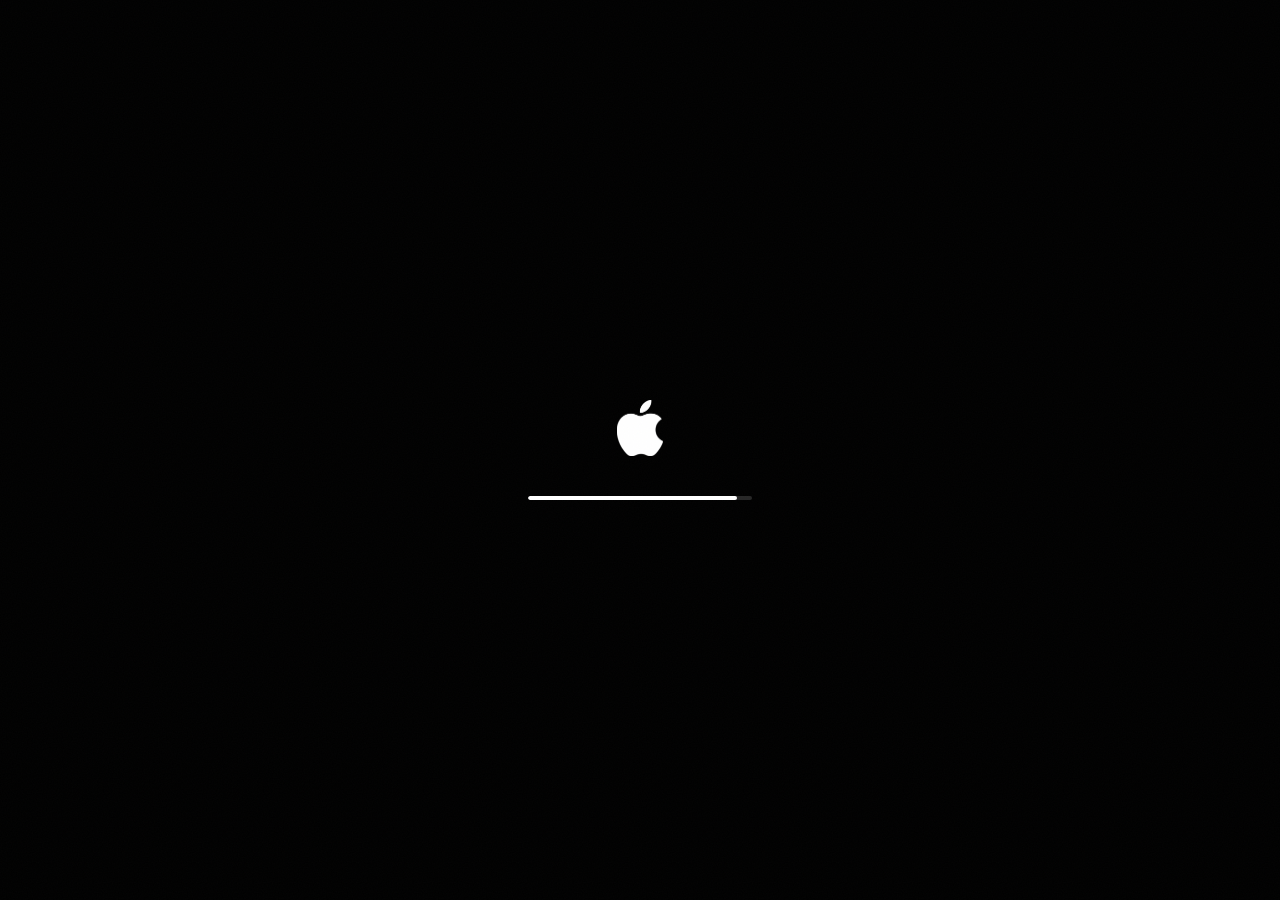
==== commit 1edcfb44: "Deploy current portfolio-os build" ====
--- a/index.html
+++ b/index.html
@@ -1 +1 @@
-<!DOCTYPE html><html lang="en" class="WggDGG_variable z61v7q_variable"><head><meta charSet="utf-8"/><meta name="viewport" content="width=device-width, initial-scale=1"/><link rel="preload" href="/_next/static/media/07a39a8a4660cc7c-s.p.0r6juujl39pe6.woff2" as="font" crossorigin="" type="font/woff2"/><link rel="preload" href="/_next/static/media/605ce01b664af129-s.p.0wgildi0cnwt9.woff2" as="font" crossorigin="" type="font/woff2"/><link rel="preload" as="image" href="/images/wallpapers/og/tahoe-beach-day.jpg"/><link rel="preload" as="image" href="/images/apple-logo.png"/><link rel="stylesheet" href="/_next/static/chunks/1kw788awl6s3h.css" data-precedence="next"/><link rel="preload" as="script" fetchPriority="low" href="/_next/static/chunks/3cfn99dbrcvvp.js"/><script src="/_next/static/chunks/057wlwgm5ps7p.js" async=""></script><script src="/_next/static/chunks/1bqsgd5zftvt6.js" async=""></script><script src="/_next/static/chunks/turbopack-3-ry682tkyiqk.js" async=""></script><script src="/_next/static/chunks/42onvq6nokjl2.js" async=""></script><script src="/_next/static/chunks/2_bszfdq1cyt9.js" async=""></script><script src="/_next/static/chunks/3foou82lfahja.js" async=""></script><script src="/_next/static/chunks/3w2-nkw9ln0hp.js" async=""></script><script src="/_next/static/chunks/153mmumuzmsuh.js" async=""></script><script src="/_next/static/chunks/1qwdd99uju1n_.js" async=""></script><script src="/_next/static/chunks/1pmdp8yxyurwv.js" async=""></script><meta name="theme-color" content="#08090c"/><title>DiwakarOS | Diwakar Ray Yadav&#x27;s Interactive Portfolio</title><meta name="description" content="An interactive, macOS-style desktop experience showcasing Diwakar Ray Yadav&#x27;s work. For the full written portfolio, visit diwakaryadav.com.np."/><link rel="canonical" href="https://www.diwakaryadav.com.np"/><meta property="og:title" content="DiwakarOS | Diwakar Ray Yadav&#x27;s Interactive Portfolio"/><meta property="og:description" content="Diwakar&#x27;s portfolio as a desktop: his story, projects, blog, and 3D worlds you can explore."/><meta property="og:site_name" content="Diwakar Ray Yadav"/><meta property="og:image" content="https://www.os.diwakaryadav.com.np/images/hero-800.webp"/><meta property="og:type" content="website"/><meta name="twitter:card" content="summary_large_image"/><meta name="twitter:title" content="DiwakarOS | Diwakar Ray Yadav&#x27;s Interactive Portfolio"/><meta name="twitter:description" content="Diwakar&#x27;s portfolio as a desktop: his story, projects, blog, and 3D worlds you can explore."/><meta name="twitter:image" content="https://www.os.diwakaryadav.com.np/images/hero-800.webp"/><link rel="icon" href="/icon.svg?icon.296hdnn7fmvob.svg" sizes="any" type="image/svg+xml"/><link rel="apple-touch-icon" href="/apple-icon.png?apple-icon.3hfwy0rvmmg8a.png" sizes="180x180" type="image/png"/><meta name="next-size-adjust" content=""/><script src="/_next/static/chunks/0cz1d0mv5g_q7.js" noModule=""></script></head><body><div hidden=""><!--$--><!--/$--></div><script type="application/ld+json">{"@context":"https://schema.org","@type":"Person","name":"Diwakar Ray Yadav","url":"https://www.diwakaryadav.com.np/","sameAs":["https://github.com/Diwak4r","https://www.linkedin.com/in/diwak4r/","https://x.com/Norwakar","https://www.instagram.com/diwak4r/"],"jobTitle":"AI & Workflow Intern","worksFor":{"@type":"Organization","name":"Springbase AI"}}</script><div data-tone="blue" data-appearance="dark" data-transparency="on" class="fixed inset-0 select-none overflow-hidden bg-ink-950"><div aria-hidden="true" class="absolute inset-0 overflow-hidden bg-ink-950"><img src="/images/wallpapers/og/tahoe-beach-day.jpg" alt="" class="absolute inset-0 h-full w-full object-cover" draggable="false" style="opacity:0"/><div class="absolute inset-0" style="background:radial-gradient(120% 90% at 50% 40%, transparent 58%, rgb(0 0 0 / 0.35) 100%)"></div></div><div class="absolute inset-0 z-[100] flex flex-col items-center justify-center gap-10 bg-black"><img src="/images/apple-logo.png" alt="" class="h-14 w-14 object-contain"/><div class="h-1 w-56 overflow-hidden rounded-full bg-white/15"><div class="h-full rounded-full bg-white" style="width:0%"></div></div></div><div class="grain pointer-events-none fixed inset-0 z-[110]" aria-hidden="true"></div></div><!--$--><!--/$--><script id="_R_">(globalThis["TURBOPACK"] || (globalThis["TURBOPACK"] = [])).push({"otherChunks":["static/chunks/3cfn99dbrcvvp.js","static/chunks/057wlwgm5ps7p.js","static/chunks/1bqsgd5zftvt6.js"],"runtimeModuleIds":[94553]});</script><script src="/_next/static/chunks/3cfn99dbrcvvp.js" async=""></script><script>(self.__next_f=self.__next_f||[]).push([0])</script><script>self.__next_f.push([1,"1:\"$Sreact.fragment\"\n2:\"/_next/static/chunks/42onvq6nokjl2.js\"\n3:I[39756,[\"$2\"],\"default\"]\n4:I[37457,[\"$2\"],\"default\"]\n6:\"/_next/static/chunks/2_bszfdq1cyt9.js\"\n7:\"/_next/static/chunks/3foou82lfahja.js\"\n8:\"/_next/static/chunks/3w2-nkw9ln0hp.js\"\n9:\"/_next/static/chunks/153mmumuzmsuh.js\"\na:\"/_next/static/chunks/1qwdd99uju1n_.js\"\nb:\"/_next/static/chunks/1pmdp8yxyurwv.js\"\nc:I[69437,[\"$2\",\"$6\",\"$7\",\"$8\",\"$9\",\"$a\",\"$b\"],\"default\"]\nd:I[97367,[\"$2\"],\"OutletBoundary\"]\ne:\"$Sreact.suspense\"\n10:\"ViewportBoundary\"\n11:I[97367,[\"$2\"],\"$10\"]\n13:\"MetadataBoundary\"\n14:I[97367,[\"$2\"],\"$13\"]\n16:I[68027,[\"$2\"],\"default\",1]\n:HL[\"/_next/static/chunks/1kw788awl6s3h.css\",\"style\"]\n:HL[\"/_next/static/media/07a39a8a4660cc7c-s.p.0r6juujl39pe6.woff2\",\"font\",{\"crossOrigin\":\"\",\"type\":\"font/woff2\"}]\n:HL[\"/_next/static/media/605ce01b664af129-s.p.0wgildi0cnwt9.woff2\",\"font\",{\"crossOrigin\":\"\",\"type\":\"font/woff2\"}]\n5:[[\"children\",{\"s\":\"__PAGE__\",\"h\":512,\"d\":{\"r\":[\"$\",\"$1\",\"c\",{\"children\":[[\"$\",\"$Lc\",null,{}],[[\"$\",\"script\",\"script-0\",{\"src\":\"/_next/static/chunks/2_bszfdq1cyt9.js\",\"async\":true,\"nonce\":\"$undefined\"}],[\"$\",\"script\",\"script-1\",{\"src\":\"/_next/static/chunks/3foou82lfahja.js\",\"async\":true,\"nonce\":\"$undefined\"}],[\"$\",\"script\",\"script-2\",{\"src\":\"/_next/static/chunks/3w2-nkw9ln0hp.js\",\"async\":true,\"nonce\":\"$undefined\"}],[\"$\",\"script\",\"script-3\",{\"src\":\"/_next/static/chunks/153mmumuzmsuh.js\",\"async\":true,\"nonce\":\"$undefined\"}],[\"$\",\"script\",\"script-4\",{\"src\":\"/_next/static/chunks/1qwdd99uju1n_.js\",\"async\":true,\"nonce\":\"$undefined\"}],[\"$\",\"script\",\"script-5\",{\"src\":\"/_next/static/chunks/1pmdp8yxyurwv.js\",\"async\":true,\"nonce\":\"$undefined\"}]],[\"$\",\"$Ld\",null,{\"children\":[\"$\",\"$e\",null,{\"name\":\"Next.MetadataOutlet\",\"children\":\"$@f\"}]}]]}],\"p\":false,\"v\":null}}]]\n0:{\"P\":null,\"c\":[\"\",\"\"],\"q\":\"\",\"i\":false,\"t\":{\"t\":{\"s\":\"\",\"h\":528,\"d\":{\"r\":[\"$\",\"$1\",\"c\",{\"children\":[[[\"$\",\"link\",\"0\",{\"rel\":\"stylesheet\",\"href\":\"/_next/static/chunks/1kw788awl6s3h.css\",\"precedence\":\"next\",\"crossOrigin\":\"$undefined\",\"nonce\":\"$undefined\"}],[\"$\",\"script\",\"script-0\",{\"src\":\"/_next/static/chunks/42onvq6nokjl2.js\",\"async\":true,\"nonce\":\"$undefined\"}]],[\"$\",\"html\",null,{\"lang\":\"en\",\"className\":\"WggDGG_variable z61v7q_variable\",\"children\":[\"$\",\"body\",null,{\"children\":[[\"$\",\"script\",null,{\"type\":\"application/ld+json\",\"dangerouslySetInnerHTML\":{\"__html\":\"{\\\"@context\\\":\\\"https://schema.org\\\",\\\"@type\\\":\\\"Person\\\",\\\"name\\\":\\\"Diwakar Ray Yadav\\\",\\\"url\\\":\\\"https://www.diwakaryadav.com.np/\\\",\\\"sameAs\\\":[\\\"https://github.com/Diwak4r\\\",\\\"https://www.linkedin.com/in/diwak4r/\\\",\\\"https://x.com/Norwakar\\\",\\\"https://www.instagram.com/diwak4r/\\\"],\\\"jobTitle\\\":\\\"AI \u0026 Workflow Intern\\\",\\\"worksFor\\\":{\\\"@type\\\":\\\"Organization\\\",\\\"name\\\":\\\"Springbase AI\\\"}}\"}}],[\"$\",\"$L3\",null,{\"parallelRouterKey\":\"children\",\"error\":\"$undefined\",\"errorStyles\":\"$undefined\",\"errorScripts\":\"$undefined\",\"template\":[\"$\",\"$L4\",null,{}],\"templateStyles\":\"$undefined\",\"templateScripts\":\"$undefined\",\"notFound\":[[[\"$\",\"title\",null,{\"children\":\"404: This page could not be found.\"}],[\"$\",\"div\",null,{\"style\":{\"fontFamily\":\"system-ui,\\\"Segoe UI\\\",Roboto,Helvetica,Arial,sans-serif,\\\"Apple Color Emoji\\\",\\\"Segoe UI Emoji\\\"\",\"height\":\"100vh\",\"textAlign\":\"center\",\"display\":\"flex\",\"flexDirection\":\"column\",\"alignItems\":\"center\",\"justifyContent\":\"center\"},\"children\":[\"$\",\"div\",null,{\"children\":[[\"$\",\"style\",null,{\"dangerouslySetInnerHTML\":{\"__html\":\"body{color:#000;background:#fff;margin:0}.next-error-h1{border-right:1px solid rgba(0,0,0,.3)}@media (prefers-color-scheme:dark){body{color:#fff;background:#000}.next-error-h1{border-right:1px solid rgba(255,255,255,.3)}}\"}}],[\"$\",\"h1\",null,{\"className\":\"next-error-h1\",\"style\":{\"display\":\"inline-block\",\"margin\":\"0 20px 0 0\",\"padding\":\"0 23px 0 0\",\"fontSize\":24,\"fontWeight\":500,\"verticalAlign\":\"top\",\"lineHeight\":\"49px\"},\"children\":404}],[\"$\",\"div\",null,{\"style\":{\"display\":\"inline-block\"},\"children\":[\"$\",\"h2\",null,{\"style\":{\"fontSize\":14,\"fontWeight\":400,\"lineHeight\":\"49px\",\"margin\":0},\"children\":\"This page could not be found.\"}]}]]}]}]],[]],\"forbidden\":\"$undefined\",\"unauthorized\":\"$undefined\"}]]}]}]]}],\"p\":false,\"v\":null},\"c\":\"$Q5\"},\"h\":{\"r\":[\"$\",\"$1\",\"h\",{\"children\":[null,[\"$\",\"$L11\",null,{\"children\":\"$L12\"}],[\"$\",\"$L14\",null,{\"children\":[[\"$\",\"div\",null,{\"hidden\":true,\"children\":[\"$\",\"$e\",null,{\"name\":\"Next.Metadata\",\"children\":\"$L15\"}]}],null]}],[\"$\",\"meta\",null,{\"name\":\"next-size-adjust\",\"content\":\"\"}]]}],\"p\":false,\"v\":null}},\"m\":\"$undefined\",\"G\":[\"$16\",[[\"$\",\"link\",\"0\",{\"rel\":\"stylesheet\",\"href\":\"/_next/static/chunks/1kw788awl6s3h.css\",\"precedence\":\"next\",\"crossOrigin\":\"$undefined\",\"nonce\":\"$undefined\"}]]],\"S\":true,\"r\":\"$undefined\",\"s\":\"$undefined\",\"a\":\"$undefined\",\"l\":\"$undefined\",\"p\":\"$undefined\",\"d\":\"$undefined\",\"b\":\"zkN3UDZv5fvLhjn6RY_Er\"}\n12:[[\"$\",\"meta\",\"0\",{\"charSet\":\"utf-8\"}],[\"$\",\"meta\",\"1\",{\"name\":\"viewport\",\"content\":\"width=device-width, initial-scale=1\"}],[\"$\",\"meta\",\"2\",{\"name\":\"theme-color\",\"content\":\"#08090c\"}]]\n17:I[27201,[\"$2\"],\"IconMark\"]\nf:null\n15:[[\"$\",\"title\",\"0\",{\"children\":\"DiwakarOS | Diwakar Ray Yadav's Interactive Portfolio\"}],[\"$\",\"meta\",\"1\",{\"name\":\"description\",\"content\":\"An interactive, macOS-style desktop experience showcasing Diwakar Ray Yadav's work. For the full written portfolio, visit diwakaryadav.com.np.\"}],[\"$\",\"link\",\"2\",{\"rel\":\"canonical\",\"href\":\"https://www.diwakaryadav.com.np\"}],[\"$\",\"meta\",\"3\",{\"property\":\"og:title\",\"content\":\"DiwakarOS | Diwakar Ray Yadav's Interactive Portfolio\"}],[\"$\",\"meta\",\"4\",{\"property\":\"og:description\",\"content\":\"Diwakar's portfolio as a desktop: his story, projects, blog, and 3D worlds you can explore.\"}],[\"$\",\"meta\",\"5\",{\"property\":\"og:site_name\",\"content\":\"Diwakar Ray Yadav\"}],[\"$\",\"meta\",\"6\",{\"property\":\"og:image\",\"content\":\"https://www.os.diwakaryadav.com.np/images/hero-800.webp\"}],[\"$\",\"meta\",\"7\",{\"property\":\"og:type\",\"content\":\"website\"}],[\"$\",\"meta\",\"8\",{\"name\":\"twitter:card\",\"content\":\"summary_large_image\"}],[\"$\",\"meta\",\"9\",{\"name\":\"twitter:title\",\"content\":\"DiwakarOS | Diwakar Ray Yadav's Interactive Portfolio\"}],[\"$\",\"meta\",\"10\",{\"name\":\"twitter:description\",\"content\":\"Diwakar's portfolio as a desktop: his story, projects, blog, and 3D worlds you can explore.\"}],[\"$\",\"meta\",\"11\",{\"name\":\"twitter:image\",\"content\":\"https://www.os.diwakaryadav.com.np/images/hero-800.webp\"}],[\"$\",\"link\",\"12\",{\"rel\":\"icon\",\"href\":\"/icon.svg?icon.296hdnn7fmvob.svg\",\"sizes\":\"any\",\"type\":\"image/svg+xml\"}],[\"$\",\"link\",\"13\",{\"rel\":\"apple-touch-icon\",\"href\":\"/apple-icon.png?apple-icon.3hfwy0rvmmg8a.png\",\"sizes\":\"180x180\",\"type\":\"image/png\"}],[\"$\",\"$L17\",\"14\",{}]]\n"])</script></body></html>+<!DOCTYPE html><html lang="en" class="WggDGG_variable z61v7q_variable"><head><meta charSet="utf-8"/><meta name="viewport" content="width=device-width, initial-scale=1"/><link rel="preload" href="/_next/static/media/07a39a8a4660cc7c-s.p.0r6juujl39pe6.woff2" as="font" crossorigin="" type="font/woff2"/><link rel="preload" href="/_next/static/media/605ce01b664af129-s.p.0wgildi0cnwt9.woff2" as="font" crossorigin="" type="font/woff2"/><link rel="preload" as="image" href="/images/wallpapers/og/tahoe-beach-day.jpg"/><link rel="preload" as="image" href="/images/apple-logo.png"/><link rel="stylesheet" href="/_next/static/chunks/3j5ntwdr4kdat.css" data-precedence="next"/><link rel="preload" as="script" fetchPriority="low" href="/_next/static/chunks/3cfn99dbrcvvp.js"/><script src="/_next/static/chunks/057wlwgm5ps7p.js" async=""></script><script src="/_next/static/chunks/1bqsgd5zftvt6.js" async=""></script><script src="/_next/static/chunks/turbopack-3-ry682tkyiqk.js" async=""></script><script src="/_next/static/chunks/42onvq6nokjl2.js" async=""></script><script src="/_next/static/chunks/1xfjr-a4dfci1.js" async=""></script><script src="/_next/static/chunks/2y_-m_v2y49p9.js" async=""></script><script src="/_next/static/chunks/1mr5fvog8d5y1.js" async=""></script><script src="/_next/static/chunks/153mmumuzmsuh.js" async=""></script><script src="/_next/static/chunks/1qwdd99uju1n_.js" async=""></script><script src="/_next/static/chunks/1ok_40bm-vrac.js" async=""></script><meta name="theme-color" content="#08090c"/><title>DiwakarOS | Diwakar Ray Yadav&#x27;s Interactive Portfolio</title><meta name="description" content="An interactive, macOS-style desktop experience showcasing Diwakar Ray Yadav&#x27;s work. For the full written portfolio, visit diwakaryadav.com.np."/><link rel="canonical" href="https://www.diwakaryadav.com.np"/><meta property="og:title" content="DiwakarOS | Diwakar Ray Yadav&#x27;s Interactive Portfolio"/><meta property="og:description" content="Diwakar&#x27;s portfolio as a desktop: his story, projects, blog, and 3D worlds you can explore."/><meta property="og:site_name" content="Diwakar Ray Yadav"/><meta property="og:image" content="https://www.os.diwakaryadav.com.np/images/hero-800.webp"/><meta property="og:type" content="website"/><meta name="twitter:card" content="summary_large_image"/><meta name="twitter:title" content="DiwakarOS | Diwakar Ray Yadav&#x27;s Interactive Portfolio"/><meta name="twitter:description" content="Diwakar&#x27;s portfolio as a desktop: his story, projects, blog, and 3D worlds you can explore."/><meta name="twitter:image" content="https://www.os.diwakaryadav.com.np/images/hero-800.webp"/><link rel="icon" href="/icon.svg?icon.296hdnn7fmvob.svg" sizes="any" type="image/svg+xml"/><link rel="apple-touch-icon" href="/apple-icon.png?apple-icon.3hfwy0rvmmg8a.png" sizes="180x180" type="image/png"/><meta name="next-size-adjust" content=""/><script src="/_next/static/chunks/0cz1d0mv5g_q7.js" noModule=""></script></head><body><div hidden=""><!--$--><!--/$--></div><script type="application/ld+json">{"@context":"https://schema.org","@type":"Person","name":"Diwakar Ray Yadav","url":"https://www.diwakaryadav.com.np/","sameAs":["https://github.com/Diwak4r","https://www.linkedin.com/in/diwak4r/","https://x.com/Norwakar","https://www.instagram.com/diwak4r/"],"jobTitle":"AI & Workflow Intern","worksFor":{"@type":"Organization","name":"Springbase AI"}}</script><div data-tone="blue" data-appearance="dark" data-transparency="on" class="fixed inset-0 select-none overflow-hidden bg-ink-950"><div aria-hidden="true" class="absolute inset-0 overflow-hidden bg-ink-950"><img src="/images/wallpapers/og/tahoe-beach-day.jpg" alt="" class="absolute inset-0 h-full w-full object-cover" draggable="false" style="opacity:0"/><div class="absolute inset-0" style="background:radial-gradient(120% 90% at 50% 40%, transparent 58%, rgb(0 0 0 / 0.35) 100%)"></div></div><div class="absolute inset-0 z-[100] flex flex-col items-center justify-center gap-10 bg-black"><img src="/images/apple-logo.png" alt="" class="h-14 w-14 object-contain"/><div class="h-1 w-56 overflow-hidden rounded-full bg-white/15"><div class="h-full rounded-full bg-white" style="width:0%"></div></div></div><div class="grain pointer-events-none fixed inset-0 z-[110]" aria-hidden="true"></div></div><!--$--><!--/$--><script id="_R_">(globalThis["TURBOPACK"] || (globalThis["TURBOPACK"] = [])).push({"otherChunks":["static/chunks/3cfn99dbrcvvp.js","static/chunks/057wlwgm5ps7p.js","static/chunks/1bqsgd5zftvt6.js"],"runtimeModuleIds":[94553]});</script><script src="/_next/static/chunks/3cfn99dbrcvvp.js" async=""></script><script>(self.__next_f=self.__next_f||[]).push([0])</script><script>self.__next_f.push([1,"1:\"$Sreact.fragment\"\n2:\"/_next/static/chunks/42onvq6nokjl2.js\"\n3:I[39756,[\"$2\"],\"default\"]\n4:I[37457,[\"$2\"],\"default\"]\n6:\"/_next/static/chunks/1xfjr-a4dfci1.js\"\n7:\"/_next/static/chunks/2y_-m_v2y49p9.js\"\n8:\"/_next/static/chunks/1mr5fvog8d5y1.js\"\n9:\"/_next/static/chunks/153mmumuzmsuh.js\"\na:\"/_next/static/chunks/1qwdd99uju1n_.js\"\nb:\"/_next/static/chunks/1ok_40bm-vrac.js\"\nc:I[69437,[\"$2\",\"$6\",\"$7\",\"$8\",\"$9\",\"$a\",\"$b\"],\"default\"]\nd:I[97367,[\"$2\"],\"OutletBoundary\"]\ne:\"$Sreact.suspense\"\n10:\"ViewportBoundary\"\n11:I[97367,[\"$2\"],\"$10\"]\n13:\"MetadataBoundary\"\n14:I[97367,[\"$2\"],\"$13\"]\n16:I[68027,[\"$2\"],\"default\",1]\n:HL[\"/_next/static/chunks/3j5ntwdr4kdat.css\",\"style\"]\n:HL[\"/_next/static/media/07a39a8a4660cc7c-s.p.0r6juujl39pe6.woff2\",\"font\",{\"crossOrigin\":\"\",\"type\":\"font/woff2\"}]\n:HL[\"/_next/static/media/605ce01b664af129-s.p.0wgildi0cnwt9.woff2\",\"font\",{\"crossOrigin\":\"\",\"type\":\"font/woff2\"}]\n5:[[\"children\",{\"s\":\"__PAGE__\",\"h\":512,\"d\":{\"r\":[\"$\",\"$1\",\"c\",{\"children\":[[\"$\",\"$Lc\",null,{}],[[\"$\",\"script\",\"script-0\",{\"src\":\"/_next/static/chunks/1xfjr-a4dfci1.js\",\"async\":true,\"nonce\":\"$undefined\"}],[\"$\",\"script\",\"script-1\",{\"src\":\"/_next/static/chunks/2y_-m_v2y49p9.js\",\"async\":true,\"nonce\":\"$undefined\"}],[\"$\",\"script\",\"script-2\",{\"src\":\"/_next/static/chunks/1mr5fvog8d5y1.js\",\"async\":true,\"nonce\":\"$undefined\"}],[\"$\",\"script\",\"script-3\",{\"src\":\"/_next/static/chunks/153mmumuzmsuh.js\",\"async\":true,\"nonce\":\"$undefined\"}],[\"$\",\"script\",\"script-4\",{\"src\":\"/_next/static/chunks/1qwdd99uju1n_.js\",\"async\":true,\"nonce\":\"$undefined\"}],[\"$\",\"script\",\"script-5\",{\"src\":\"/_next/static/chunks/1ok_40bm-vrac.js\",\"async\":true,\"nonce\":\"$undefined\"}]],[\"$\",\"$Ld\",null,{\"children\":[\"$\",\"$e\",null,{\"name\":\"Next.MetadataOutlet\",\"children\":\"$@f\"}]}]]}],\"p\":false,\"v\":null}}]]\n0:{\"P\":null,\"c\":[\"\",\"\"],\"q\":\"\",\"i\":false,\"t\":{\"t\":{\"s\":\"\",\"h\":528,\"d\":{\"r\":[\"$\",\"$1\",\"c\",{\"children\":[[[\"$\",\"link\",\"0\",{\"rel\":\"stylesheet\",\"href\":\"/_next/static/chunks/3j5ntwdr4kdat.css\",\"precedence\":\"next\",\"crossOrigin\":\"$undefined\",\"nonce\":\"$undefined\"}],[\"$\",\"script\",\"script-0\",{\"src\":\"/_next/static/chunks/42onvq6nokjl2.js\",\"async\":true,\"nonce\":\"$undefined\"}]],[\"$\",\"html\",null,{\"lang\":\"en\",\"className\":\"WggDGG_variable z61v7q_variable\",\"children\":[\"$\",\"body\",null,{\"children\":[[\"$\",\"script\",null,{\"type\":\"application/ld+json\",\"dangerouslySetInnerHTML\":{\"__html\":\"{\\\"@context\\\":\\\"https://schema.org\\\",\\\"@type\\\":\\\"Person\\\",\\\"name\\\":\\\"Diwakar Ray Yadav\\\",\\\"url\\\":\\\"https://www.diwakaryadav.com.np/\\\",\\\"sameAs\\\":[\\\"https://github.com/Diwak4r\\\",\\\"https://www.linkedin.com/in/diwak4r/\\\",\\\"https://x.com/Norwakar\\\",\\\"https://www.instagram.com/diwak4r/\\\"],\\\"jobTitle\\\":\\\"AI \u0026 Workflow Intern\\\",\\\"worksFor\\\":{\\\"@type\\\":\\\"Organization\\\",\\\"name\\\":\\\"Springbase AI\\\"}}\"}}],[\"$\",\"$L3\",null,{\"parallelRouterKey\":\"children\",\"error\":\"$undefined\",\"errorStyles\":\"$undefined\",\"errorScripts\":\"$undefined\",\"template\":[\"$\",\"$L4\",null,{}],\"templateStyles\":\"$undefined\",\"templateScripts\":\"$undefined\",\"notFound\":[[[\"$\",\"title\",null,{\"children\":\"404: This page could not be found.\"}],[\"$\",\"div\",null,{\"style\":{\"fontFamily\":\"system-ui,\\\"Segoe UI\\\",Roboto,Helvetica,Arial,sans-serif,\\\"Apple Color Emoji\\\",\\\"Segoe UI Emoji\\\"\",\"height\":\"100vh\",\"textAlign\":\"center\",\"display\":\"flex\",\"flexDirection\":\"column\",\"alignItems\":\"center\",\"justifyContent\":\"center\"},\"children\":[\"$\",\"div\",null,{\"children\":[[\"$\",\"style\",null,{\"dangerouslySetInnerHTML\":{\"__html\":\"body{color:#000;background:#fff;margin:0}.next-error-h1{border-right:1px solid rgba(0,0,0,.3)}@media (prefers-color-scheme:dark){body{color:#fff;background:#000}.next-error-h1{border-right:1px solid rgba(255,255,255,.3)}}\"}}],[\"$\",\"h1\",null,{\"className\":\"next-error-h1\",\"style\":{\"display\":\"inline-block\",\"margin\":\"0 20px 0 0\",\"padding\":\"0 23px 0 0\",\"fontSize\":24,\"fontWeight\":500,\"verticalAlign\":\"top\",\"lineHeight\":\"49px\"},\"children\":404}],[\"$\",\"div\",null,{\"style\":{\"display\":\"inline-block\"},\"children\":[\"$\",\"h2\",null,{\"style\":{\"fontSize\":14,\"fontWeight\":400,\"lineHeight\":\"49px\",\"margin\":0},\"children\":\"This page could not be found.\"}]}]]}]}]],[]],\"forbidden\":\"$undefined\",\"unauthorized\":\"$undefined\"}]]}]}]]}],\"p\":false,\"v\":null},\"c\":\"$Q5\"},\"h\":{\"r\":[\"$\",\"$1\",\"h\",{\"children\":[null,[\"$\",\"$L11\",null,{\"children\":\"$L12\"}],[\"$\",\"$L14\",null,{\"children\":[[\"$\",\"div\",null,{\"hidden\":true,\"children\":[\"$\",\"$e\",null,{\"name\":\"Next.Metadata\",\"children\":\"$L15\"}]}],null]}],[\"$\",\"meta\",null,{\"name\":\"next-size-adjust\",\"content\":\"\"}]]}],\"p\":false,\"v\":null}},\"m\":\"$undefined\",\"G\":[\"$16\",[[\"$\",\"link\",\"0\",{\"rel\":\"stylesheet\",\"href\":\"/_next/static/chunks/3j5ntwdr4kdat.css\",\"precedence\":\"next\",\"crossOrigin\":\"$undefined\",\"nonce\":\"$undefined\"}]]],\"S\":true,\"r\":\"$undefined\",\"s\":\"$undefined\",\"a\":\"$undefined\",\"l\":\"$undefined\",\"p\":\"$undefined\",\"d\":\"$undefined\",\"b\":\"AKscwMmz7l0LoaZ8UJkJv\"}\n12:[[\"$\",\"meta\",\"0\",{\"charSet\":\"utf-8\"}],[\"$\",\"meta\",\"1\",{\"name\":\"viewport\",\"content\":\"width=device-width, initial-scale=1\"}],[\"$\",\"meta\",\"2\",{\"name\":\"theme-color\",\"content\":\"#08090c\"}]]\n17:I[27201,[\"$2\"],\"IconMark\"]\nf:null\n15:[[\"$\",\"title\",\"0\",{\"children\":\"DiwakarOS | Diwakar Ray Yadav's Interactive Portfolio\"}],[\"$\",\"meta\",\"1\",{\"name\":\"description\",\"content\":\"An interactive, macOS-style desktop experience showcasing Diwakar Ray Yadav's work. For the full written portfolio, visit diwakaryadav.com.np.\"}],[\"$\",\"link\",\"2\",{\"rel\":\"canonical\",\"href\":\"https://www.diwakaryadav.com.np\"}],[\"$\",\"meta\",\"3\",{\"property\":\"og:title\",\"content\":\"DiwakarOS | Diwakar Ray Yadav's Interactive Portfolio\"}],[\"$\",\"meta\",\"4\",{\"property\":\"og:description\",\"content\":\"Diwakar's portfolio as a desktop: his story, projects, blog, and 3D worlds you can explore.\"}],[\"$\",\"meta\",\"5\",{\"property\":\"og:site_name\",\"content\":\"Diwakar Ray Yadav\"}],[\"$\",\"meta\",\"6\",{\"property\":\"og:image\",\"content\":\"https://www.os.diwakaryadav.com.np/images/hero-800.webp\"}],[\"$\",\"meta\",\"7\",{\"property\":\"og:type\",\"content\":\"website\"}],[\"$\",\"meta\",\"8\",{\"name\":\"twitter:card\",\"content\":\"summary_large_image\"}],[\"$\",\"meta\",\"9\",{\"name\":\"twitter:title\",\"content\":\"DiwakarOS | Diwakar Ray Yadav's Interactive Portfolio\"}],[\"$\",\"meta\",\"10\",{\"name\":\"twitter:description\",\"content\":\"Diwakar's portfolio as a desktop: his story, projects, blog, and 3D worlds you can explore.\"}],[\"$\",\"meta\",\"11\",{\"name\":\"twitter:image\",\"content\":\"https://www.os.diwakaryadav.com.np/images/hero-800.webp\"}],[\"$\",\"link\",\"12\",{\"rel\":\"icon\",\"href\":\"/icon.svg?icon.296hdnn7fmvob.svg\",\"sizes\":\"any\",\"type\":\"image/svg+xml\"}],[\"$\",\"link\",\"13\",{\"rel\":\"apple-touch-icon\",\"href\":\"/apple-icon.png?apple-icon.3hfwy0rvmmg8a.png\",\"sizes\":\"180x180\",\"type\":\"image/png\"}],[\"$\",\"$L17\",\"14\",{}]]\n"])</script></body></html>
--- a/_next/static/chunks/3j5ntwdr4kdat.css
+++ b/_next/static/chunks/3j5ntwdr4kdat.css
@@ -0,0 +1,3 @@
+@font-face{font-family:Geist;font-style:normal;font-weight:100 900;font-display:swap;src:url(../media/4f6667dd39116621-s.3p2_lha1f2xer.woff2)format("woff2");unicode-range:U+460-52F,U+1C80-1C8A,U+20B4,U+2DE0-2DFF,U+A640-A69F,U+FE2E-FE2F}@font-face{font-family:Geist;font-style:normal;font-weight:100 900;font-display:swap;src:url(../media/07935285219a259d-s.1qq4vpdcun5oj.woff2)format("woff2");unicode-range:U+301,U+400-45F,U+490-491,U+4B0-4B1,U+2116}@font-face{font-family:Geist;font-style:normal;font-weight:100 900;font-display:swap;src:url(../media/f58031ded4338640-s.390ncx5urfkfu.woff2)format("woff2");unicode-range:U+102-103,U+110-111,U+128-129,U+168-169,U+1A0-1A1,U+1AF-1B0,U+300-301,U+303-304,U+308-309,U+323,U+329,U+1EA0-1EF9,U+20AB}@font-face{font-family:Geist;font-style:normal;font-weight:100 900;font-display:swap;src:url(../media/77814b00d5ca94a4-s.21jp631_3pja2.woff2)format("woff2");unicode-range:U+100-2BA,U+2BD-2C5,U+2C7-2CC,U+2CE-2D7,U+2DD-2FF,U+304,U+308,U+329,U+1D00-1DBF,U+1E00-1E9F,U+1EF2-1EFF,U+2020,U+20A0-20AB,U+20AD-20C4,U+2113,U+2C60-2C7F,U+A720-A7FF}@font-face{font-family:Geist;font-style:normal;font-weight:100 900;font-display:swap;src:url(../media/605ce01b664af129-s.p.0wgildi0cnwt9.woff2)format("woff2");unicode-range:U+??,U+131,U+152-153,U+2BB-2BC,U+2C6,U+2DA,U+2DC,U+304,U+308,U+329,U+2000-206F,U+20AC,U+2122,U+2191,U+2193,U+2212,U+2215,U+FEFF,U+FFFD}@font-face{font-family:Geist Fallback;src:local(Arial);ascent-override:95.94%;descent-override:28.16%;line-gap-override:0.0%;size-adjust:104.76%}.WggDGG_className{font-family:Geist,Geist Fallback;font-style:normal}.WggDGG_variable{--font-geist-sans:"Geist", "Geist Fallback"}
+@font-face{font-family:Geist Mono;font-style:normal;font-weight:100 900;font-display:swap;src:url(../media/b0c6b664fd57c2c6-s.31988l_ccedte.woff2)format("woff2");unicode-range:U+460-52F,U+1C80-1C8A,U+20B4,U+2DE0-2DFF,U+A640-A69F,U+FE2E-FE2F}@font-face{font-family:Geist Mono;font-style:normal;font-weight:100 900;font-display:swap;src:url(../media/6e342921ee4dcd9d-s.2tuy5pz7dlieh.woff2)format("woff2");unicode-range:U+301,U+400-45F,U+490-491,U+4B0-4B1,U+2116}@font-face{font-family:Geist Mono;font-style:normal;font-weight:100 900;font-display:swap;src:url(../media/2bb852295097cd96-s.2dbetqa9o8jxf.woff2)format("woff2");unicode-range:U+2000-2001,U+2004-2008,U+200A,U+23B8-23BD,U+2500-259F}@font-face{font-family:Geist Mono;font-style:normal;font-weight:100 900;font-display:swap;src:url(../media/9eb5a876700c0028-s.1uyisp29ctx0d.woff2)format("woff2");unicode-range:U+102-103,U+110-111,U+128-129,U+168-169,U+1A0-1A1,U+1AF-1B0,U+300-301,U+303-304,U+308-309,U+323,U+329,U+1EA0-1EF9,U+20AB}@font-face{font-family:Geist Mono;font-style:normal;font-weight:100 900;font-display:swap;src:url(../media/2a04751c893bf294-s.1rgnod-3esatf.woff2)format("woff2");unicode-range:U+100-2BA,U+2BD-2C5,U+2C7-2CC,U+2CE-2D7,U+2DD-2FF,U+304,U+308,U+329,U+1D00-1DBF,U+1E00-1E9F,U+1EF2-1EFF,U+2020,U+20A0-20AB,U+20AD-20C4,U+2113,U+2C60-2C7F,U+A720-A7FF}@font-face{font-family:Geist Mono;font-style:normal;font-weight:100 900;font-display:swap;src:url(../media/07a39a8a4660cc7c-s.p.0r6juujl39pe6.woff2)format("woff2");unicode-range:U+??,U+131,U+152-153,U+2BB-2BC,U+2C6,U+2DA,U+2DC,U+304,U+308,U+329,U+2000-206F,U+20AC,U+2122,U+2191,U+2193,U+2212,U+2215,U+FEFF,U+FFFD}@font-face{font-family:Geist Mono Fallback;src:local(Arial);ascent-override:74.67%;descent-override:21.92%;line-gap-override:0.0%;size-adjust:134.59%}.z61v7q_className{font-family:Geist Mono,Geist Mono Fallback;font-style:normal}.z61v7q_variable{--font-geist-mono:"Geist Mono", "Geist Mono Fallback"}
+@layer properties{@supports (((-webkit-hyphens:none)) and (not (margin-trim:inline))) or ((-moz-orient:inline) and (not (color:rgb(from red r g b)))){*,:before,:after,::backdrop{--tw-translate-x:0;--tw-translate-y:0;--tw-translate-z:0;--tw-rotate-x:initial;--tw-rotate-y:initial;--tw-rotate-z:initial;--tw-skew-x:initial;--tw-skew-y:initial;--tw-space-y-reverse:0;--tw-divide-y-reverse:0;--tw-border-style:solid;--tw-leading:initial;--tw-font-weight:initial;--tw-tracking:initial;--tw-ordinal:initial;--tw-slashed-zero:initial;--tw-numeric-figure:initial;--tw-numeric-spacing:initial;--tw-numeric-fraction:initial;--tw-shadow:0 0 #0000;--tw-shadow-color:initial;--tw-shadow-alpha:100%;--tw-inset-shadow:0 0 #0000;--tw-inset-shadow-color:initial;--tw-inset-shadow-alpha:100%;--tw-ring-color:initial;--tw-ring-shadow:0 0 #0000;--tw-inset-ring-color:initial;--tw-inset-ring-shadow:0 0 #0000;--tw-ring-inset:initial;--tw-ring-offset-width:0px;--tw-ring-offset-color:#fff;--tw-ring-offset-shadow:0 0 #0000;--tw-outline-style:solid;--tw-blur:initial;--tw-brightness:initial;--tw-contrast:initial;--tw-grayscale:initial;--tw-hue-rotate:initial;--tw-invert:initial;--tw-opacity:initial;--tw-saturate:initial;--tw-sepia:initial;--tw-drop-shadow:initial;--tw-drop-shadow-color:initial;--tw-drop-shadow-alpha:100%;--tw-drop-shadow-size:initial;--tw-backdrop-blur:initial;--tw-backdrop-brightness:initial;--tw-backdrop-contrast:initial;--tw-backdrop-grayscale:initial;--tw-backdrop-hue-rotate:initial;--tw-backdrop-invert:initial;--tw-backdrop-opacity:initial;--tw-backdrop-saturate:initial;--tw-backdrop-sepia:initial;--tw-duration:initial;--tw-scale-x:1;--tw-scale-y:1;--tw-scale-z:1}}}@layer theme{:root,:host{--font-sans:-apple-system, BlinkMacSystemFont, var(--font-geist-sans), "Segoe UI", sans-serif;--font-mono:var(--font-geist-mono), ui-monospace, SFMono-Regular, Menlo, monospace;--color-red-300:#ffa3a3;--color-red-400:#ff6568;--color-green-400:#05df72;--color-emerald-300:#5ee9b5;--color-emerald-400:#00d294;--color-black:#000;--color-white:#fff;--spacing:.25rem;--container-sm:24rem;--text-lg:1.125rem;--text-lg--line-height:calc(1.75 / 1.125);--text-xl:1.25rem;--text-xl--line-height:calc(1.75 / 1.25);--text-6xl:3.75rem;--text-6xl--line-height:1;--font-weight-light:300;--font-weight-medium:500;--font-weight-semibold:600;--font-weight-bold:700;--tracking-tighter:-.05em;--tracking-tight:-.025em;--tracking-wide:.025em;--tracking-wider:.05em;--leading-tight:1.25;--leading-snug:1.375;--leading-relaxed:1.625;--radius-sm:.25rem;--radius-md:.375rem;--radius-lg:.5rem;--radius-xl:.75rem;--radius-2xl:1rem;--animate-pulse:pulse 2s cubic-bezier(.4, 0, .6, 1) infinite;--blur-md:12px;--blur-xl:24px;--blur-2xl:40px;--blur-3xl:64px;--aspect-video:16 / 9;--default-transition-duration:.15s;--default-transition-timing-function:cubic-bezier(.4, 0, .2, 1);--default-font-family:var(--font-sans);--default-mono-font-family:var(--font-mono);--color-accent-200:#a5cdff;--color-accent-300:#74b3ff;--color-accent-400:#409cff;--color-accent-500:#0a84ff;--color-accent-600:#0071e3;--color-ink-950:#0a0a0b;--color-ink-850:#1c1c1e}@supports (color:lab(0% 0 0)){:root,:host{--color-red-300:lab(76.5514% 36.422 15.5335);--color-red-400:lab(63.7053% 60.745 31.3109);--color-green-400:lab(78.503% -64.9265 39.7492);--color-emerald-300:lab(83.9203% -48.7124 13.8849);--color-emerald-400:lab(75.0771% -60.7313 19.4147)}}}@layer base{*,:after,:before,::backdrop{box-sizing:border-box;border:0 solid;margin:0;padding:0}::file-selector-button{box-sizing:border-box;border:0 solid;margin:0;padding:0}html,:host{-webkit-text-size-adjust:100%;tab-size:4;line-height:1.5;font-family:var(--default-font-family,ui-sans-serif, system-ui, sans-serif, "Apple Color Emoji", "Segoe UI Emoji", "Segoe UI Symbol", "Noto Color Emoji");font-feature-settings:var(--default-font-feature-settings,normal);font-variation-settings:var(--default-font-variation-settings,normal);-webkit-tap-highlight-color:transparent}hr{height:0;color:inherit;border-top-width:1px}abbr:where([title]){-webkit-text-decoration:underline dotted;text-decoration:underline dotted}h1,h2,h3,h4,h5,h6{font-size:inherit;font-weight:inherit}a{color:inherit;-webkit-text-decoration:inherit;-webkit-text-decoration:inherit;-webkit-text-decoration:inherit;-webkit-text-decoration:inherit;text-decoration:inherit}b,strong{font-weight:bolder}code,kbd,samp,pre{font-family:var(--default-mono-font-family,ui-monospace, SFMono-Regular, Menlo, Monaco, Consolas, "Liberation Mono", "Courier New", monospace);font-feature-settings:var(--default-mono-font-feature-settings,normal);font-variation-settings:var(--default-mono-font-variation-settings,normal);font-size:1em}small{font-size:80%}sub,sup{vertical-align:baseline;font-size:75%;line-height:0;position:relative}sub{bottom:-.25em}sup{top:-.5em}table{text-indent:0;border-color:inherit;border-collapse:collapse}:-moz-focusring{outline:auto}progress{vertical-align:baseline}summary{display:list-item}ol,ul,menu{list-style:none}img,svg,video,canvas,audio,iframe,embed,object{vertical-align:middle;display:block}img,video{max-width:100%;height:auto}button,input,select,optgroup,textarea{font:inherit;font-feature-settings:inherit;font-variation-settings:inherit;letter-spacing:inherit;color:inherit;opacity:1;background-color:#0000;border-radius:0}::file-selector-button{font:inherit;font-feature-settings:inherit;font-variation-settings:inherit;letter-spacing:inherit;color:inherit;opacity:1;background-color:#0000;border-radius:0}:where(select:is([multiple],[size])) optgroup{font-weight:bolder}:where(select:is([multiple],[size])) optgroup option{padding-inline-start:20px}::file-selector-button{margin-inline-end:4px}::placeholder{opacity:1}@supports (not ((-webkit-appearance:-apple-pay-button))) or (contain-intrinsic-size:1px){::placeholder{color:currentColor}@supports (color:color-mix(in lab, red, red)){::placeholder{color:color-mix(in oklab, currentcolor 50%, transparent)}}}textarea{resize:vertical}::-webkit-search-decoration{-webkit-appearance:none}::-webkit-date-and-time-value{min-height:1lh;text-align:inherit}::-webkit-datetime-edit{display:inline-flex}::-webkit-datetime-edit-fields-wrapper{padding:0}::-webkit-datetime-edit{padding-block:0}::-webkit-datetime-edit-year-field{padding-block:0}::-webkit-datetime-edit-month-field{padding-block:0}::-webkit-datetime-edit-day-field{padding-block:0}::-webkit-datetime-edit-hour-field{padding-block:0}::-webkit-datetime-edit-minute-field{padding-block:0}::-webkit-datetime-edit-second-field{padding-block:0}::-webkit-datetime-edit-millisecond-field{padding-block:0}::-webkit-datetime-edit-meridiem-field{padding-block:0}::-webkit-calendar-picker-indicator{line-height:1}:-moz-ui-invalid{box-shadow:none}button,input:where([type=button],[type=reset],[type=submit]){appearance:button}::file-selector-button{appearance:button}::-webkit-inner-spin-button{height:auto}::-webkit-outer-spin-button{height:auto}[hidden]:where(:not([hidden=until-found])){display:none!important}:focus-visible{outline:2px solid var(--color-accent-400);outline-offset:2px}}@layer components;@layer utilities{.\@container{container-type:inline-size}.pointer-events-auto{pointer-events:auto}.pointer-events-none{pointer-events:none}.visible{visibility:visible}.visible\!{visibility:visible!important}.sr-only{clip-path:inset(50%);white-space:nowrap;border-width:0;width:1px;height:1px;margin:-1px;padding:0;position:absolute;overflow:hidden}.absolute{position:absolute}.fixed{position:fixed}.relative{position:relative}.static{position:static}.static\!{position:static!important}.inset-0{inset:0}.inset-x-0{inset-inline:0}.inset-y-0{inset-block:0}.-top-10{top:calc(var(--spacing) * -10)}.-top-\[30\%\]{top:-30%}.top-0{top:0}.top-1{top:var(--spacing)}.top-1\/2{top:50%}.top-3{top:calc(var(--spacing) * 3)}.top-4{top:calc(var(--spacing) * 4)}.top-6{top:calc(var(--spacing) * 6)}.top-7{top:calc(var(--spacing) * 7)}.top-8{top:calc(var(--spacing) * 8)}.top-9{top:calc(var(--spacing) * 9)}.top-24{top:calc(var(--spacing) * 24)}.top-\[-12\%\]{top:-12%}.top-\[16\%\]{top:16%}.top-\[30\%\]{top:30%}.top-\[42\%\]{top:42%}.-right-20{right:calc(var(--spacing) * -20)}.-right-\[5px\]{right:-5px}.-right-\[15\%\]{right:-15%}.right-0{right:0}.right-2{right:calc(var(--spacing) * 2)}.right-3{right:calc(var(--spacing) * 3)}.right-4{right:calc(var(--spacing) * 4)}.right-6{right:calc(var(--spacing) * 6)}.-bottom-\[7px\]{bottom:-7px}.-bottom-\[28\%\]{bottom:-28%}.bottom-0{bottom:0}.bottom-2{bottom:calc(var(--spacing) * 2)}.bottom-3{bottom:calc(var(--spacing) * 3)}.bottom-6{bottom:calc(var(--spacing) * 6)}.bottom-8{bottom:calc(var(--spacing) * 8)}.bottom-28{bottom:calc(var(--spacing) * 28)}.bottom-\[-10\%\]{bottom:-10%}.bottom-\[calc\(100\%\+14px\)\]{bottom:calc(100% + 14px)}.-left-24{left:calc(var(--spacing) * -24)}.-left-\[18\%\]{left:-18%}.-left-\[9999px\]{left:-9999px}.left-0{left:0}.left-1\/2{left:50%}.left-2{left:calc(var(--spacing) * 2)}.left-5{left:calc(var(--spacing) * 5)}.left-6{left:calc(var(--spacing) * 6)}.left-\[18\%\]{left:18%}.left-\[34\%\]{left:34%}.left-\[calc\(100\%-4px\)\]{left:calc(100% - 4px)}.z-10{z-index:10}.z-40{z-index:40}.z-50{z-index:50}.z-\[5\]{z-index:5}.z-\[6\]{z-index:6}.z-\[45\]{z-index:45}.z-\[46\]{z-index:46}.z-\[54\]{z-index:54}.z-\[55\]{z-index:55}.z-\[65\]{z-index:65}.z-\[90\]{z-index:90}.z-\[100\]{z-index:100}.z-\[110\]{z-index:110}.z-\[120\]{z-index:120}.z-\[150\]{z-index:150}.z-\[9998\]{z-index:9998}.z-\[9999\]{z-index:9999}.col-span-2{grid-column:span 2/span 2}.container{width:100%}@media (min-width:40rem){.container{max-width:40rem}}@media (min-width:48rem){.container{max-width:48rem}}@media (min-width:64rem){.container{max-width:64rem}}@media (min-width:80rem){.container{max-width:80rem}}@media (min-width:96rem){.container{max-width:96rem}}.mx-0\.5{margin-inline:calc(var(--spacing) * .5)}.mx-1{margin-inline:var(--spacing)}.mx-2{margin-inline:calc(var(--spacing) * 2)}.mx-auto{margin-inline:auto}.my-1{margin-block:var(--spacing)}.mt-0\.5{margin-top:calc(var(--spacing) * .5)}.mt-1{margin-top:var(--spacing)}.mt-1\.5{margin-top:calc(var(--spacing) * 1.5)}.mt-2{margin-top:calc(var(--spacing) * 2)}.mt-2\.5{margin-top:calc(var(--spacing) * 2.5)}.mt-3{margin-top:calc(var(--spacing) * 3)}.mt-4{margin-top:calc(var(--spacing) * 4)}.mt-5{margin-top:calc(var(--spacing) * 5)}.mt-6{margin-top:calc(var(--spacing) * 6)}.mt-7{margin-top:calc(var(--spacing) * 7)}.mt-8{margin-top:calc(var(--spacing) * 8)}.mt-10{margin-top:calc(var(--spacing) * 10)}.mt-auto{margin-top:auto}.-mb-9{margin-bottom:calc(var(--spacing) * -9)}.mb-1{margin-bottom:var(--spacing)}.mb-1\.5{margin-bottom:calc(var(--spacing) * 1.5)}.mb-2{margin-bottom:calc(var(--spacing) * 2)}.mb-2\.5{margin-bottom:calc(var(--spacing) * 2.5)}.mb-3{margin-bottom:calc(var(--spacing) * 3)}.mb-4{margin-bottom:calc(var(--spacing) * 4)}.mb-5{margin-bottom:calc(var(--spacing) * 5)}.mb-6{margin-bottom:calc(var(--spacing) * 6)}.-ml-3{margin-left:calc(var(--spacing) * -3)}.ml-0\.5{margin-left:calc(var(--spacing) * .5)}.ml-1{margin-left:var(--spacing)}.ml-auto{margin-left:auto}.block{display:block}.contents{display:contents}.flex{display:flex}.grid{display:grid}.hidden{display:none}.hidden\!{display:none!important}.inline-flex{display:inline-flex}.table{display:table}.aspect-\[4\/3\]{aspect-ratio:4/3}.aspect-\[16\/9\]{aspect-ratio:16/9}.aspect-\[16\/10\]{aspect-ratio:16/10}.aspect-square{aspect-ratio:1}.aspect-video{aspect-ratio:var(--aspect-video)}.h-1{height:var(--spacing)}.h-1\.5{height:calc(var(--spacing) * 1.5)}.h-2{height:calc(var(--spacing) * 2)}.h-2\.5{height:calc(var(--spacing) * 2.5)}.h-3{height:calc(var(--spacing) * 3)}.h-3\.5{height:calc(var(--spacing) * 3.5)}.h-4{height:calc(var(--spacing) * 4)}.h-5{height:calc(var(--spacing) * 5)}.h-6{height:calc(var(--spacing) * 6)}.h-7{height:calc(var(--spacing) * 7)}.h-8{height:calc(var(--spacing) * 8)}.h-9{height:calc(var(--spacing) * 9)}.h-10{height:calc(var(--spacing) * 10)}.h-11{height:calc(var(--spacing) * 11)}.h-12{height:calc(var(--spacing) * 12)}.h-14{height:calc(var(--spacing) * 14)}.h-16{height:calc(var(--spacing) * 16)}.h-24{height:calc(var(--spacing) * 24)}.h-40{height:calc(var(--spacing) * 40)}.h-72{height:calc(var(--spacing) * 72)}.h-80{height:calc(var(--spacing) * 80)}.h-\[4\%\]{height:4%}.h-\[15px\]{height:15px}.h-\[17px\]{height:17px}.h-\[18px\]{height:18px}.h-\[22px\]{height:22px}.h-\[26px\]{height:26px}.h-\[30px\]{height:30px}.h-\[52\%\]{height:52%}.h-\[55\%\]{height:55%}.h-\[58px\]{height:58px}.h-\[62\%\]{height:62%}.h-\[64px\]{height:64px}.h-\[70vh\]{height:70vh}.h-\[75vh\]{height:75vh}.h-full{height:100%}.h-px{height:1px}.max-h-\[88vh\]{max-height:88vh}.max-h-\[320px\]{max-height:320px}.min-h-0{min-height:0}.min-h-\[48px\]{min-height:48px}.min-h-\[100dvh\]{min-height:100dvh}.min-h-\[140px\]{min-height:140px}.min-h-full{min-height:100%}.w-1{width:var(--spacing)}.w-1\.5{width:calc(var(--spacing) * 1.5)}.w-2{width:calc(var(--spacing) * 2)}.w-2\.5{width:calc(var(--spacing) * 2.5)}.w-3{width:calc(var(--spacing) * 3)}.w-5{width:calc(var(--spacing) * 5)}.w-6{width:calc(var(--spacing) * 6)}.w-7{width:calc(var(--spacing) * 7)}.w-8{width:calc(var(--spacing) * 8)}.w-9{width:calc(var(--spacing) * 9)}.w-10{width:calc(var(--spacing) * 10)}.w-11{width:calc(var(--spacing) * 11)}.w-12{width:calc(var(--spacing) * 12)}.w-14{width:calc(var(--spacing) * 14)}.w-16{width:calc(var(--spacing) * 16)}.w-24{width:calc(var(--spacing) * 24)}.w-32{width:calc(var(--spacing) * 32)}.w-36{width:calc(var(--spacing) * 36)}.w-40{width:calc(var(--spacing) * 40)}.w-52{width:calc(var(--spacing) * 52)}.w-56{width:calc(var(--spacing) * 56)}.w-64{width:calc(var(--spacing) * 64)}.w-72{width:calc(var(--spacing) * 72)}.w-80{width:calc(var(--spacing) * 80)}.w-\[2px\]{width:2px}.w-\[3px\]{width:3px}.w-\[10\%\]{width:10%}.w-\[15px\]{width:15px}.w-\[17px\]{width:17px}.w-\[18px\]{width:18px}.w-\[22px\]{width:22px}.w-\[30\%\]{width:30%}.w-\[30px\]{width:30px}.w-\[38\%\]{width:38%}.w-\[42px\]{width:42px}.w-\[52\%\]{width:52%}.w-\[55\%\]{width:55%}.w-\[58px\]{width:58px}.w-\[60vw\]{width:60vw}.w-\[64px\]{width:64px}.w-\[70vw\]{width:70vw}.w-\[76px\]{width:76px}.w-\[84px\]{width:84px}.w-\[86\%\]{width:86%}.w-\[92px\]{width:92px}.w-\[172px\]{width:172px}.w-\[310px\]{width:310px}.w-\[320px\]{width:320px}.w-\[560px\]{width:560px}.w-\[min\(340px\,calc\(100\%-24px\)\)\]{width:min(340px,100% - 24px)}.w-full{width:100%}.w-px{width:1px}.max-w-32{max-width:calc(var(--spacing) * 32)}.max-w-\[34ch\]{max-width:34ch}.max-w-\[80\%\]{max-width:80%}.max-w-\[80px\]{max-width:80px}.max-w-\[92px\]{max-width:92px}.max-w-\[92vw\]{max-width:92vw}.max-w-\[300px\]{max-width:300px}.max-w-\[320px\]{max-width:320px}.max-w-\[440px\]{max-width:440px}.max-w-\[600px\]{max-width:600px}.max-w-prose{max-width:65ch}.max-w-sm{max-width:var(--container-sm)}.min-w-0{min-width:0}.flex-1{flex:1}.shrink{flex-shrink:1}.shrink-0{flex-shrink:0}.grow{flex-grow:1}.origin-bottom{transform-origin:bottom}.origin-top-left{transform-origin:0 0}.origin-top-right{transform-origin:100% 0}.-translate-x-1\/2{--tw-translate-x:calc(calc(1 / 2 * 100%) * -1);translate:var(--tw-translate-x) var(--tw-translate-y)}.-translate-y-1\/2{--tw-translate-y:calc(calc(1 / 2 * 100%) * -1);translate:var(--tw-translate-x) var(--tw-translate-y)}.translate-y-1{--tw-translate-y:var(--spacing);translate:var(--tw-translate-x) var(--tw-translate-y)}.scale-\[1\.35\]{scale:1.35}.transform{transform:var(--tw-rotate-x,) var(--tw-rotate-y,) var(--tw-rotate-z,) var(--tw-skew-x,) var(--tw-skew-y,)}.animate-pulse{animation:var(--animate-pulse)}.cursor-auto{cursor:auto}.cursor-default{cursor:default}.cursor-ew-resize{cursor:ew-resize}.cursor-nesw-resize{cursor:nesw-resize}.cursor-ns-resize{cursor:ns-resize}.cursor-nwse-resize{cursor:nwse-resize}.cursor-pointer{cursor:pointer}.cursor-text{cursor:text}.resize{resize:both}.resize-none{resize:none}.grid-cols-2{grid-template-columns:repeat(2,minmax(0,1fr))}.grid-cols-3{grid-template-columns:repeat(3,minmax(0,1fr))}.grid-cols-4{grid-template-columns:repeat(4,minmax(0,1fr))}.grid-cols-7{grid-template-columns:repeat(7,minmax(0,1fr))}.grid-rows-2{grid-template-rows:repeat(2,minmax(0,1fr))}.flex-col{flex-direction:column}.flex-wrap{flex-wrap:wrap}.items-baseline{align-items:baseline}.items-center{align-items:center}.items-end{align-items:flex-end}.items-start{align-items:flex-start}.justify-between{justify-content:space-between}.justify-center{justify-content:center}.justify-end{justify-content:flex-end}.justify-start{justify-content:flex-start}.justify-items-center{justify-items:center}.gap-0\.5{gap:calc(var(--spacing) * .5)}.gap-1{gap:var(--spacing)}.gap-1\.5{gap:calc(var(--spacing) * 1.5)}.gap-2{gap:calc(var(--spacing) * 2)}.gap-2\.5{gap:calc(var(--spacing) * 2.5)}.gap-3{gap:calc(var(--spacing) * 3)}.gap-3\.5{gap:calc(var(--spacing) * 3.5)}.gap-4{gap:calc(var(--spacing) * 4)}.gap-6{gap:calc(var(--spacing) * 6)}.gap-10{gap:calc(var(--spacing) * 10)}.gap-\[2px\]{gap:2px}.gap-\[8\%\]{gap:8%}:where(.space-y-1\.5>:not(:last-child)){--tw-space-y-reverse:0;margin-block-start:calc(calc(var(--spacing) * 1.5) * var(--tw-space-y-reverse));margin-block-end:calc(calc(var(--spacing) * 1.5) * calc(1 - var(--tw-space-y-reverse)))}:where(.space-y-3>:not(:last-child)){--tw-space-y-reverse:0;margin-block-start:calc(calc(var(--spacing) * 3) * var(--tw-space-y-reverse));margin-block-end:calc(calc(var(--spacing) * 3) * calc(1 - var(--tw-space-y-reverse)))}:where(.space-y-4>:not(:last-child)){--tw-space-y-reverse:0;margin-block-start:calc(calc(var(--spacing) * 4) * var(--tw-space-y-reverse));margin-block-end:calc(calc(var(--spacing) * 4) * calc(1 - var(--tw-space-y-reverse)))}:where(.space-y-5>:not(:last-child)){--tw-space-y-reverse:0;margin-block-start:calc(calc(var(--spacing) * 5) * var(--tw-space-y-reverse));margin-block-end:calc(calc(var(--spacing) * 5) * calc(1 - var(--tw-space-y-reverse)))}:where(.space-y-6>:not(:last-child)){--tw-space-y-reverse:0;margin-block-start:calc(calc(var(--spacing) * 6) * var(--tw-space-y-reverse));margin-block-end:calc(calc(var(--spacing) * 6) * calc(1 - var(--tw-space-y-reverse)))}:where(.space-y-px>:not(:last-child)){--tw-space-y-reverse:0;margin-block-start:calc(1px * var(--tw-space-y-reverse));margin-block-end:calc(1px * calc(1 - var(--tw-space-y-reverse)))}.gap-y-8{row-gap:calc(var(--spacing) * 8)}.gap-y-\[2px\]{row-gap:2px}.gap-y-\[3px\]{row-gap:3px}:where(.divide-y>:not(:last-child)){--tw-divide-y-reverse:0;border-bottom-style:var(--tw-border-style);border-top-style:var(--tw-border-style);border-top-width:calc(1px * var(--tw-divide-y-reverse));border-bottom-width:calc(1px * calc(1 - var(--tw-divide-y-reverse)))}:where(.divide-white\/\[0\.07\]>:not(:last-child)){border-color:#ffffff12}@supports (color:color-mix(in lab, red, red)){:where(.divide-white\/\[0\.07\]>:not(:last-child)){border-color:color-mix(in oklab, var(--color-white) 7.0%, transparent)}}.self-end{align-self:flex-end}.truncate{text-overflow:ellipsis;white-space:nowrap;overflow:hidden}.overflow-auto{overflow:auto}.overflow-hidden{overflow:hidden}.overflow-x-auto{overflow-x:auto}.overflow-y-auto{overflow-y:auto}.\!rounded-full{border-radius:2147483647px!important}.rounded{border-radius:.25rem}.rounded-2xl{border-radius:var(--radius-2xl)}.rounded-\[2px\]{border-radius:2px}.rounded-\[3px\]{border-radius:3px}.rounded-\[4px\]{border-radius:4px}.rounded-\[6px\]{border-radius:6px}.rounded-\[10px\]{border-radius:10px}.rounded-\[22\%\]{border-radius:22%}.rounded-\[22px\]{border-radius:22px}.rounded-\[24px\]{border-radius:24px}.rounded-\[26\%\]{border-radius:26%}.rounded-\[26px\]{border-radius:26px}.rounded-full{border-radius:2147483647px}.rounded-lg{border-radius:var(--radius-lg)}.rounded-md{border-radius:var(--radius-md)}.rounded-xl{border-radius:var(--radius-xl)}.rounded-t-2xl{border-top-left-radius:var(--radius-2xl);border-top-right-radius:var(--radius-2xl)}.rounded-r-\[8\%\]{border-top-right-radius:8%;border-bottom-right-radius:8%}.rounded-r-sm{border-top-right-radius:var(--radius-sm);border-bottom-right-radius:var(--radius-sm)}.border{border-style:var(--tw-border-style);border-width:1px}.border-0{border-style:var(--tw-border-style);border-width:0}.border-2{border-style:var(--tw-border-style);border-width:2px}.border-y{border-block-style:var(--tw-border-style);border-block-width:1px}.border-t{border-top-style:var(--tw-border-style);border-top-width:1px}.border-t-2{border-top-style:var(--tw-border-style);border-top-width:2px}.border-r{border-right-style:var(--tw-border-style);border-right-width:1px}.border-b{border-bottom-style:var(--tw-border-style);border-bottom-width:1px}.border-\(--accent-btn\){border-color:var(--accent-btn)}.border-\[\#2b2b2b\]{border-color:#2b2b2b}.border-accent-400{border-color:var(--color-accent-400)}.border-accent-500\/25{border-color:#0a84ff40}@supports (color:color-mix(in lab, red, red)){.border-accent-500\/25{border-color:color-mix(in oklab, var(--color-accent-500) 25%, transparent)}}.border-black\/10{border-color:#0000001a}@supports (color:color-mix(in lab, red, red)){.border-black\/10{border-color:color-mix(in oklab, var(--color-black) 10%, transparent)}}.border-black\/20{border-color:#0003}@supports (color:color-mix(in lab, red, red)){.border-black\/20{border-color:color-mix(in oklab, var(--color-black) 20%, transparent)}}.border-emerald-400\/25{border-color:#00d29440}@supports (color:color-mix(in lab, red, red)){.border-emerald-400\/25{border-color:color-mix(in oklab, var(--color-emerald-400) 25%, transparent)}}.border-white\/10{border-color:#ffffff1a}@supports (color:color-mix(in lab, red, red)){.border-white\/10{border-color:color-mix(in oklab, var(--color-white) 10%, transparent)}}.border-white\/15{border-color:#ffffff26}@supports (color:color-mix(in lab, red, red)){.border-white\/15{border-color:color-mix(in oklab, var(--color-white) 15%, transparent)}}.border-white\/20{border-color:#fff3}@supports (color:color-mix(in lab, red, red)){.border-white\/20{border-color:color-mix(in oklab, var(--color-white) 20%, transparent)}}.border-white\/25{border-color:#ffffff40}@supports (color:color-mix(in lab, red, red)){.border-white\/25{border-color:color-mix(in oklab, var(--color-white) 25%, transparent)}}.border-white\/30{border-color:#ffffff4d}@supports (color:color-mix(in lab, red, red)){.border-white\/30{border-color:color-mix(in oklab, var(--color-white) 30%, transparent)}}.border-white\/60{border-color:#fff9}@supports (color:color-mix(in lab, red, red)){.border-white\/60{border-color:color-mix(in oklab, var(--color-white) 60%, transparent)}}.border-white\/\[0\.1\]{border-color:#ffffff1a}@supports (color:color-mix(in lab, red, red)){.border-white\/\[0\.1\]{border-color:color-mix(in oklab, var(--color-white) 10%, transparent)}}.border-white\/\[0\.04\]{border-color:#ffffff0a}@supports (color:color-mix(in lab, red, red)){.border-white\/\[0\.04\]{border-color:color-mix(in oklab, var(--color-white) 4%, transparent)}}.border-white\/\[0\.05\]{border-color:#ffffff0d}@supports (color:color-mix(in lab, red, red)){.border-white\/\[0\.05\]{border-color:color-mix(in oklab, var(--color-white) 5%, transparent)}}.border-white\/\[0\.06\]{border-color:#ffffff0f}@supports (color:color-mix(in lab, red, red)){.border-white\/\[0\.06\]{border-color:color-mix(in oklab, var(--color-white) 6%, transparent)}}.border-white\/\[0\.07\]{border-color:#ffffff12}@supports (color:color-mix(in lab, red, red)){.border-white\/\[0\.07\]{border-color:color-mix(in oklab, var(--color-white) 7.0%, transparent)}}.border-white\/\[0\.08\]{border-color:#ffffff14}@supports (color:color-mix(in lab, red, red)){.border-white\/\[0\.08\]{border-color:color-mix(in oklab, var(--color-white) 8%, transparent)}}.border-white\/\[0\.09\]{border-color:#ffffff17}@supports (color:color-mix(in lab, red, red)){.border-white\/\[0\.09\]{border-color:color-mix(in oklab, var(--color-white) 9%, transparent)}}.border-white\/\[0\.12\]{border-color:#ffffff1f}@supports (color:color-mix(in lab, red, red)){.border-white\/\[0\.12\]{border-color:color-mix(in oklab, var(--color-white) 12%, transparent)}}.border-white\/\[0\.14\]{border-color:#ffffff24}@supports (color:color-mix(in lab, red, red)){.border-white\/\[0\.14\]{border-color:color-mix(in oklab, var(--color-white) 14.0%, transparent)}}.border-t-\[\#007acc\]{border-top-color:#007acc}.border-t-transparent{border-top-color:#0000}.bg-\(--accent-btn\),.bg-\(--accent-btn\)\/15{background-color:var(--accent-btn)}@supports (color:color-mix(in lab, red, red)){.bg-\(--accent-btn\)\/15{background-color:color-mix(in oklab, var(--accent-btn) 15%, transparent)}}.bg-\[\#0d1117\]{background-color:#0d1117}.bg-\[\#1a1a1a\]{background-color:#1a1a1a}.bg-\[\#1b1c20\]{background-color:#1b1c20}.bg-\[\#1c1c1e\]{background-color:#1c1c1e}.bg-\[\#1e1e1e\]{background-color:#1e1e1e}.bg-\[\#1e1e22\]{background-color:#1e1e22}.bg-\[\#1ed760\]{background-color:#1ed760}.bg-\[\#1f1e1a\]\/60{background-color:#1f1e1a99;background-color:lab(11.2631% -.204511 2.93519/.6)}.bg-\[\#2a3942\]{background-color:#2a3942}.bg-\[\#2d2d2d\]{background-color:#2d2d2d}.bg-\[\#3a3a3c\]{background-color:#3a3a3c}.bg-\[\#3c3c3c\]{background-color:#3c3c3c}.bg-\[\#005c4b\]{background-color:#005c4b}.bg-\[\#5c5c5e\]{background-color:#5c5c5e}.bg-\[\#007acc\]{background-color:#007acc}.bg-\[\#8a5cff\]\/15{background-color:#8a5cff26;background-color:lab(51.1393% 47.5591 -76.0694/.15)}.bg-\[\#25d366\]{background-color:#25d366}.bg-\[\#090a0d\]{background-color:#090a0d}.bg-\[\#111b21\]{background-color:#111b21}.bg-\[\#202c33\]{background-color:#202c33}.bg-\[\#247bff\]\/20{background-color:#247bff33;background-color:lab(52.5686% 13.1997 -74.0911/.2)}.bg-\[\#14151a\]{background-color:#14151a}.bg-\[\#025144\]{background-color:#025144}.bg-\[\#37373d\]{background-color:#37373d}.bg-\[\#121212\]{background-color:#121212}.bg-\[\#161616\]{background-color:#161616}.bg-\[\#181818\]{background-color:#181818}.bg-\[\#182229\]{background-color:#182229}.bg-\[\#252526\]{background-color:#252526}.bg-\[\#333333\]{background-color:#333}.bg-\[\#c9b98a\]{background-color:#c9b98a}.bg-\[\#c0392b\]{background-color:#c0392b}.bg-\[\#ff5f57\]{background-color:#ff5f57}.bg-\[\#ff9f0a\]{background-color:#ff9f0a}.bg-\[\#ff453a\]{background-color:#ff453a}.bg-accent-500\/15{background-color:#0a84ff26}@supports (color:color-mix(in lab, red, red)){.bg-accent-500\/15{background-color:color-mix(in oklab, var(--color-accent-500) 15%, transparent)}}.bg-accent-500\/20{background-color:#0a84ff33}@supports (color:color-mix(in lab, red, red)){.bg-accent-500\/20{background-color:color-mix(in oklab, var(--color-accent-500) 20%, transparent)}}.bg-black{background-color:var(--color-black)}.bg-black\/30{background-color:#0000004d}@supports (color:color-mix(in lab, red, red)){.bg-black\/30{background-color:color-mix(in oklab, var(--color-black) 30%, transparent)}}.bg-black\/40{background-color:#0006}@supports (color:color-mix(in lab, red, red)){.bg-black\/40{background-color:color-mix(in oklab, var(--color-black) 40%, transparent)}}.bg-black\/60{background-color:#0009}@supports (color:color-mix(in lab, red, red)){.bg-black\/60{background-color:color-mix(in oklab, var(--color-black) 60%, transparent)}}.bg-black\/70{background-color:#000000b3}@supports (color:color-mix(in lab, red, red)){.bg-black\/70{background-color:color-mix(in oklab, var(--color-black) 70%, transparent)}}.bg-black\/90{background-color:#000000e6}@supports (color:color-mix(in lab, red, red)){.bg-black\/90{background-color:color-mix(in oklab, var(--color-black) 90%, transparent)}}.bg-emerald-400{background-color:var(--color-emerald-400)}.bg-emerald-400\/10{background-color:#00d2941a}@supports (color:color-mix(in lab, red, red)){.bg-emerald-400\/10{background-color:color-mix(in oklab, var(--color-emerald-400) 10%, transparent)}}.bg-green-400{background-color:var(--color-green-400)}.bg-ink-850{background-color:var(--color-ink-850)}.bg-ink-950{background-color:var(--color-ink-950)}.bg-ink-950\/75{background-color:#0a0a0bbf}@supports (color:color-mix(in lab, red, red)){.bg-ink-950\/75{background-color:color-mix(in oklab, var(--color-ink-950) 75%, transparent)}}.bg-red-400{background-color:var(--color-red-400)}.bg-transparent{background-color:#0000}.bg-white{background-color:var(--color-white)}.bg-white\/10{background-color:#ffffff1a}@supports (color:color-mix(in lab, red, red)){.bg-white\/10{background-color:color-mix(in oklab, var(--color-white) 10%, transparent)}}.bg-white\/12{background-color:#ffffff1f}@supports (color:color-mix(in lab, red, red)){.bg-white\/12{background-color:color-mix(in oklab, var(--color-white) 12%, transparent)}}.bg-white\/15{background-color:#ffffff26}@supports (color:color-mix(in lab, red, red)){.bg-white\/15{background-color:color-mix(in oklab, var(--color-white) 15%, transparent)}}.bg-white\/50{background-color:#ffffff80}@supports (color:color-mix(in lab, red, red)){.bg-white\/50{background-color:color-mix(in oklab, var(--color-white) 50%, transparent)}}.bg-white\/55{background-color:#ffffff8c}@supports (color:color-mix(in lab, red, red)){.bg-white\/55{background-color:color-mix(in oklab, var(--color-white) 55%, transparent)}}.bg-white\/60{background-color:#fff9}@supports (color:color-mix(in lab, red, red)){.bg-white\/60{background-color:color-mix(in oklab, var(--color-white) 60%, transparent)}}.bg-white\/70{background-color:#ffffffb3}@supports (color:color-mix(in lab, red, red)){.bg-white\/70{background-color:color-mix(in oklab, var(--color-white) 70%, transparent)}}.bg-white\/85{background-color:#ffffffd9}@supports (color:color-mix(in lab, red, red)){.bg-white\/85{background-color:color-mix(in oklab, var(--color-white) 85%, transparent)}}.bg-white\/95{background-color:#fffffff2}@supports (color:color-mix(in lab, red, red)){.bg-white\/95{background-color:color-mix(in oklab, var(--color-white) 95%, transparent)}}.bg-white\/\[0\.02\]{background-color:#ffffff05}@supports (color:color-mix(in lab, red, red)){.bg-white\/\[0\.02\]{background-color:color-mix(in oklab, var(--color-white) 2%, transparent)}}.bg-white\/\[0\.03\]{background-color:#ffffff08}@supports (color:color-mix(in lab, red, red)){.bg-white\/\[0\.03\]{background-color:color-mix(in oklab, var(--color-white) 3%, transparent)}}.bg-white\/\[0\.04\]{background-color:#ffffff0a}@supports (color:color-mix(in lab, red, red)){.bg-white\/\[0\.04\]{background-color:color-mix(in oklab, var(--color-white) 4%, transparent)}}.bg-white\/\[0\.05\]{background-color:#ffffff0d}@supports (color:color-mix(in lab, red, red)){.bg-white\/\[0\.05\]{background-color:color-mix(in oklab, var(--color-white) 5%, transparent)}}.bg-white\/\[0\.06\]{background-color:#ffffff0f}@supports (color:color-mix(in lab, red, red)){.bg-white\/\[0\.06\]{background-color:color-mix(in oklab, var(--color-white) 6%, transparent)}}.bg-white\/\[0\.07\]{background-color:#ffffff12}@supports (color:color-mix(in lab, red, red)){.bg-white\/\[0\.07\]{background-color:color-mix(in oklab, var(--color-white) 7.0%, transparent)}}.bg-white\/\[0\.08\]{background-color:#ffffff14}@supports (color:color-mix(in lab, red, red)){.bg-white\/\[0\.08\]{background-color:color-mix(in oklab, var(--color-white) 8%, transparent)}}.bg-white\/\[0\.09\]{background-color:#ffffff17}@supports (color:color-mix(in lab, red, red)){.bg-white\/\[0\.09\]{background-color:color-mix(in oklab, var(--color-white) 9%, transparent)}}.bg-white\/\[0\.12\]{background-color:#ffffff1f}@supports (color:color-mix(in lab, red, red)){.bg-white\/\[0\.12\]{background-color:color-mix(in oklab, var(--color-white) 12%, transparent)}}.bg-white\/\[0\.045\]{background-color:#ffffff0b}@supports (color:color-mix(in lab, red, red)){.bg-white\/\[0\.045\]{background-color:color-mix(in oklab, var(--color-white) 4.5%, transparent)}}.bg-\[linear-gradient\(180deg\,rgba\(29\,185\,84\,0\.35\)_0\%\,rgba\(29\,185\,84\,0\.08\)_55\%\,transparent_100\%\)\]{background-image:linear-gradient(#1db95459 0%,#1db95414 55%,#0000 100%)}.bg-cover{background-size:cover}.object-contain{object-fit:contain}.object-cover{object-fit:cover}.object-\[50\%_40\%\]{object-position:50% 40%}.object-top{object-position:top}.p-0\.5{padding:calc(var(--spacing) * .5)}.p-1{padding:var(--spacing)}.p-1\.5{padding:calc(var(--spacing) * 1.5)}.p-2{padding:calc(var(--spacing) * 2)}.p-2\.5{padding:calc(var(--spacing) * 2.5)}.p-3{padding:calc(var(--spacing) * 3)}.p-3\.5{padding:calc(var(--spacing) * 3.5)}.p-4{padding:calc(var(--spacing) * 4)}.p-5{padding:calc(var(--spacing) * 5)}.p-6{padding:calc(var(--spacing) * 6)}.p-\[2px\]{padding:2px}.p-\[16\%\]{padding:16%}.px-1{padding-inline:var(--spacing)}.px-1\.5{padding-inline:calc(var(--spacing) * 1.5)}.px-2{padding-inline:calc(var(--spacing) * 2)}.px-2\.5{padding-inline:calc(var(--spacing) * 2.5)}.px-3{padding-inline:calc(var(--spacing) * 3)}.px-3\.5{padding-inline:calc(var(--spacing) * 3.5)}.px-4{padding-inline:calc(var(--spacing) * 4)}.px-5{padding-inline:calc(var(--spacing) * 5)}.px-6{padding-inline:calc(var(--spacing) * 6)}.px-7{padding-inline:calc(var(--spacing) * 7)}.px-8{padding-inline:calc(var(--spacing) * 8)}.py-0\.5{padding-block:calc(var(--spacing) * .5)}.py-1{padding-block:var(--spacing)}.py-1\.5{padding-block:calc(var(--spacing) * 1.5)}.py-2{padding-block:calc(var(--spacing) * 2)}.py-2\.5{padding-block:calc(var(--spacing) * 2.5)}.py-3{padding-block:calc(var(--spacing) * 3)}.py-3\.5{padding-block:calc(var(--spacing) * 3.5)}.py-4{padding-block:calc(var(--spacing) * 4)}.py-8{padding-block:calc(var(--spacing) * 8)}.py-10{padding-block:calc(var(--spacing) * 10)}.py-\[3px\]{padding-block:3px}.py-\[5px\]{padding-block:5px}.py-\[7px\]{padding-block:7px}.py-px{padding-block:1px}.pt-1{padding-top:var(--spacing)}.pt-1\.5{padding-top:calc(var(--spacing) * 1.5)}.pt-2{padding-top:calc(var(--spacing) * 2)}.pt-2\.5{padding-top:calc(var(--spacing) * 2.5)}.pt-3{padding-top:calc(var(--spacing) * 3)}.pt-4{padding-top:calc(var(--spacing) * 4)}.pt-6{padding-top:calc(var(--spacing) * 6)}.pt-8{padding-top:calc(var(--spacing) * 8)}.pt-14{padding-top:calc(var(--spacing) * 14)}.pt-\[12vh\]{padding-top:12vh}.pr-4{padding-right:calc(var(--spacing) * 4)}.pr-5{padding-right:calc(var(--spacing) * 5)}.pb-2{padding-bottom:calc(var(--spacing) * 2)}.pb-3{padding-bottom:calc(var(--spacing) * 3)}.pb-4{padding-bottom:calc(var(--spacing) * 4)}.pb-8{padding-bottom:calc(var(--spacing) * 8)}.pb-\[16vh\]{padding-bottom:16vh}.pl-2{padding-left:calc(var(--spacing) * 2)}.pl-6{padding-left:calc(var(--spacing) * 6)}.pl-14{padding-left:calc(var(--spacing) * 14)}.text-center{text-align:center}.text-left{text-align:left}.text-right{text-align:right}.font-mono{font-family:var(--font-mono)}.text-6xl{font-size:var(--text-6xl);line-height:var(--tw-leading,var(--text-6xl--line-height))}.text-lg{font-size:var(--text-lg);line-height:var(--tw-leading,var(--text-lg--line-height))}.text-xl{font-size:var(--text-xl);line-height:var(--tw-leading,var(--text-xl--line-height))}.text-\[9px\]{font-size:9px}.text-\[10\.5px\]{font-size:10.5px}.text-\[10px\]{font-size:10px}.text-\[11\.5px\]{font-size:11.5px}.text-\[11px\]{font-size:11px}.text-\[12\.5px\]{font-size:12.5px}.text-\[12px\]{font-size:12px}.text-\[13\.5px\]{font-size:13.5px}.text-\[13px\]{font-size:13px}.text-\[14\.5px\]{font-size:14.5px}.text-\[14px\]{font-size:14px}.text-\[15px\]{font-size:15px}.text-\[16px\]{font-size:16px}.text-\[17px\]{font-size:17px}.text-\[22px\]{font-size:22px}.text-\[26px\]{font-size:26px}.text-\[30px\]{font-size:30px}.text-\[42px\]{font-size:42px}.text-\[64px\]{font-size:64px}.leading-4{--tw-leading:calc(var(--spacing) * 4);line-height:calc(var(--spacing) * 4)}.leading-5{--tw-leading:calc(var(--spacing) * 5);line-height:calc(var(--spacing) * 5)}.leading-6{--tw-leading:calc(var(--spacing) * 6);line-height:calc(var(--spacing) * 6)}.leading-\[1\.5\]{--tw-leading:1.5;line-height:1.5}.leading-\[1\.08\]{--tw-leading:1.08;line-height:1.08}.leading-\[1\.55\]{--tw-leading:1.55;line-height:1.55}.leading-none{--tw-leading:1;line-height:1}.leading-relaxed{--tw-leading:var(--leading-relaxed);line-height:var(--leading-relaxed)}.leading-snug{--tw-leading:var(--leading-snug);line-height:var(--leading-snug)}.leading-tight{--tw-leading:var(--leading-tight);line-height:var(--leading-tight)}.font-bold{--tw-font-weight:var(--font-weight-bold);font-weight:var(--font-weight-bold)}.font-light{--tw-font-weight:var(--font-weight-light);font-weight:var(--font-weight-light)}.font-medium{--tw-font-weight:var(--font-weight-medium);font-weight:var(--font-weight-medium)}.font-semibold{--tw-font-weight:var(--font-weight-semibold);font-weight:var(--font-weight-semibold)}.tracking-\[-0\.035em\]{--tw-tracking:-.035em;letter-spacing:-.035em}.tracking-\[0\.02em\]{--tw-tracking:.02em;letter-spacing:.02em}.tracking-\[0\.22em\]{--tw-tracking:.22em;letter-spacing:.22em}.tracking-tight{--tw-tracking:var(--tracking-tight);letter-spacing:var(--tracking-tight)}.tracking-tighter{--tw-tracking:var(--tracking-tighter);letter-spacing:var(--tracking-tighter)}.tracking-wide{--tw-tracking:var(--tracking-wide);letter-spacing:var(--tracking-wide)}.tracking-wider{--tw-tracking:var(--tracking-wider);letter-spacing:var(--tracking-wider)}.break-words{overflow-wrap:break-word}.whitespace-nowrap{white-space:nowrap}.whitespace-pre{white-space:pre}.whitespace-pre-wrap{white-space:pre-wrap}.text-\(--accent-contrast\){color:var(--accent-contrast)}.text-\[\#1ed760\]{color:#1ed760}.text-\[\#5a5a5a\]{color:#5a5a5a}.text-\[\#6e6e6e\]{color:#6e6e6e}.text-\[\#6e7681\]{color:#6e7681}.text-\[\#25d366\]{color:#25d366}.text-\[\#57a8f4\]{color:#57a8f4}.text-\[\#67a8ff\]{color:#67a8ff}.text-\[\#519aba\]{color:#519aba}.text-\[\#8696a0\]{color:#8696a0}.text-\[\#101116\]{color:#101116}.text-\[\#858585\]{color:#858585}.text-\[\#969696\]{color:#969696}.text-\[\#cccccc\]{color:#ccc}.text-\[\#d4d4d4\]{color:#d4d4d4}.text-\[\#e8c07d\]{color:#e8c07d}.text-\[\#e9edef\]{color:#e9edef}.text-\[\#f5e6a8\]{color:#f5e6a8}.text-\[\#f7a94b\]{color:#f7a94b}.text-\[\#f48771\]{color:#f48771}.text-\[\#ff9f0a\]{color:#ff9f0a}.text-\[\#ff453a\]{color:#ff453a}.text-\[\#ff6961\]{color:#ff6961}.text-accent-200{color:var(--color-accent-200)}.text-accent-300{color:var(--color-accent-300)}.text-black{color:var(--color-black)}.text-black\/50{color:#00000080}@supports (color:color-mix(in lab, red, red)){.text-black\/50{color:color-mix(in oklab, var(--color-black) 50%, transparent)}}.text-black\/60{color:#0009}@supports (color:color-mix(in lab, red, red)){.text-black\/60{color:color-mix(in oklab, var(--color-black) 60%, transparent)}}.text-emerald-300{color:var(--color-emerald-300)}.text-red-300{color:var(--color-red-300)}.text-transparent{color:#0000}.text-white{color:var(--color-white)}.text-white\/30{color:#ffffff4d}@supports (color:color-mix(in lab, red, red)){.text-white\/30{color:color-mix(in oklab, var(--color-white) 30%, transparent)}}.text-white\/35{color:#ffffff59}@supports (color:color-mix(in lab, red, red)){.text-white\/35{color:color-mix(in oklab, var(--color-white) 35%, transparent)}}.text-white\/40{color:#fff6}@supports (color:color-mix(in lab, red, red)){.text-white\/40{color:color-mix(in oklab, var(--color-white) 40%, transparent)}}.text-white\/45{color:#ffffff73}@supports (color:color-mix(in lab, red, red)){.text-white\/45{color:color-mix(in oklab, var(--color-white) 45%, transparent)}}.text-white\/50{color:#ffffff80}@supports (color:color-mix(in lab, red, red)){.text-white\/50{color:color-mix(in oklab, var(--color-white) 50%, transparent)}}.text-white\/52{color:#ffffff85}@supports (color:color-mix(in lab, red, red)){.text-white\/52{color:color-mix(in oklab, var(--color-white) 52%, transparent)}}.text-white\/55{color:#ffffff8c}@supports (color:color-mix(in lab, red, red)){.text-white\/55{color:color-mix(in oklab, var(--color-white) 55%, transparent)}}.text-white\/58{color:#ffffff94}@supports (color:color-mix(in lab, red, red)){.text-white\/58{color:color-mix(in oklab, var(--color-white) 58%, transparent)}}.text-white\/60{color:#fff9}@supports (color:color-mix(in lab, red, red)){.text-white\/60{color:color-mix(in oklab, var(--color-white) 60%, transparent)}}.text-white\/65{color:#ffffffa6}@supports (color:color-mix(in lab, red, red)){.text-white\/65{color:color-mix(in oklab, var(--color-white) 65%, transparent)}}.text-white\/70{color:#ffffffb3}@supports (color:color-mix(in lab, red, red)){.text-white\/70{color:color-mix(in oklab, var(--color-white) 70%, transparent)}}.text-white\/75{color:#ffffffbf}@supports (color:color-mix(in lab, red, red)){.text-white\/75{color:color-mix(in oklab, var(--color-white) 75%, transparent)}}.text-white\/80{color:#fffc}@supports (color:color-mix(in lab, red, red)){.text-white\/80{color:color-mix(in oklab, var(--color-white) 80%, transparent)}}.text-white\/85{color:#ffffffd9}@supports (color:color-mix(in lab, red, red)){.text-white\/85{color:color-mix(in oklab, var(--color-white) 85%, transparent)}}.text-white\/90{color:#ffffffe6}@supports (color:color-mix(in lab, red, red)){.text-white\/90{color:color-mix(in oklab, var(--color-white) 90%, transparent)}}.text-white\/95{color:#fffffff2}@supports (color:color-mix(in lab, red, red)){.text-white\/95{color:color-mix(in oklab, var(--color-white) 95%, transparent)}}.uppercase{text-transform:uppercase}.tabular-nums{--tw-numeric-spacing:tabular-nums;font-variant-numeric:var(--tw-ordinal,) var(--tw-slashed-zero,) var(--tw-numeric-figure,) var(--tw-numeric-spacing,) var(--tw-numeric-fraction,)}.underline{text-decoration-line:underline}.underline-offset-2{text-underline-offset:2px}.caret-\[\#aeafad\]{caret-color:#aeafad}.caret-accent-400{caret-color:var(--color-accent-400)}.accent-\(--accent-btn\){accent-color:var(--accent-btn)}.accent-\[\#1ed760\]{accent-color:#1ed760}.accent-white{accent-color:var(--color-white)}.opacity-0{opacity:0}.opacity-60{opacity:.6}.opacity-70{opacity:.7}.opacity-100{opacity:1}.shadow{--tw-shadow:0 1px 3px 0 var(--tw-shadow-color,#0000001a), 0 1px 2px -1px var(--tw-shadow-color,#0000001a);box-shadow:var(--tw-inset-shadow), var(--tw-inset-ring-shadow), var(--tw-ring-offset-shadow), var(--tw-ring-shadow), var(--tw-shadow)}.shadow-\[0_1px_3px_rgb\(0_0_0\/0\.35\)\]{--tw-shadow:0 1px 3px var(--tw-shadow-color,#00000059);box-shadow:var(--tw-inset-shadow), var(--tw-inset-ring-shadow), var(--tw-ring-offset-shadow), var(--tw-ring-shadow), var(--tw-shadow)}.shadow-\[0_6px_14px_rgba\(0\,0\,0\,0\.45\)\]{--tw-shadow:0 6px 14px var(--tw-shadow-color,#00000073);box-shadow:var(--tw-inset-shadow), var(--tw-inset-ring-shadow), var(--tw-ring-offset-shadow), var(--tw-ring-shadow), var(--tw-shadow)}.shadow-\[0_6px_16px_-6px_rgba\(0\,0\,0\,0\.6\)\]{--tw-shadow:0 6px 16px -6px var(--tw-shadow-color,#0009);box-shadow:var(--tw-inset-shadow), var(--tw-inset-ring-shadow), var(--tw-ring-offset-shadow), var(--tw-ring-shadow), var(--tw-shadow)}.shadow-\[0_6px_16px_rgba\(0\,0\,0\,0\.4\)\]{--tw-shadow:0 6px 16px var(--tw-shadow-color,#0006);box-shadow:var(--tw-inset-shadow), var(--tw-inset-ring-shadow), var(--tw-ring-offset-shadow), var(--tw-ring-shadow), var(--tw-shadow)}.shadow-\[0_8px_20px_rgba\(0\,0\,0\,0\.35\)\]{--tw-shadow:0 8px 20px var(--tw-shadow-color,#00000059);box-shadow:var(--tw-inset-shadow), var(--tw-inset-ring-shadow), var(--tw-ring-offset-shadow), var(--tw-ring-shadow), var(--tw-shadow)}.shadow-\[0_10px_40px_rgba\(0\,0\,0\,0\.5\)\]{--tw-shadow:0 10px 40px var(--tw-shadow-color,#00000080);box-shadow:var(--tw-inset-shadow), var(--tw-inset-ring-shadow), var(--tw-ring-offset-shadow), var(--tw-ring-shadow), var(--tw-shadow)}.shadow-\[0_18px_50px_rgba\(0\,0\,0\,0\.55\)\]{--tw-shadow:0 18px 50px var(--tw-shadow-color,#0000008c);box-shadow:var(--tw-inset-shadow), var(--tw-inset-ring-shadow), var(--tw-ring-offset-shadow), var(--tw-ring-shadow), var(--tw-shadow)}.shadow-\[0_20px_50px_rgba\(0\,0\,0\,0\.5\)\]{--tw-shadow:0 20px 50px var(--tw-shadow-color,#00000080);box-shadow:var(--tw-inset-shadow), var(--tw-inset-ring-shadow), var(--tw-ring-offset-shadow), var(--tw-ring-shadow), var(--tw-shadow)}.shadow-\[0_24px_60px_rgba\(0\,0\,0\,0\.55\)\]{--tw-shadow:0 24px 60px var(--tw-shadow-color,#0000008c);box-shadow:var(--tw-inset-shadow), var(--tw-inset-ring-shadow), var(--tw-ring-offset-shadow), var(--tw-ring-shadow), var(--tw-shadow)}.shadow-\[0_24px_70px_rgba\(0\,0\,0\,0\.52\)\]{--tw-shadow:0 24px 70px var(--tw-shadow-color,#00000085);box-shadow:var(--tw-inset-shadow), var(--tw-inset-ring-shadow), var(--tw-ring-offset-shadow), var(--tw-ring-shadow), var(--tw-shadow)}.shadow-\[0_30px_80px_rgba\(0\,0\,0\,0\.6\)\]{--tw-shadow:0 30px 80px var(--tw-shadow-color,#0009);box-shadow:var(--tw-inset-shadow), var(--tw-inset-ring-shadow), var(--tw-ring-offset-shadow), var(--tw-ring-shadow), var(--tw-shadow)}.shadow-\[0_30px_80px_rgba\(0\,0\,0\,0\.45\)\]{--tw-shadow:0 30px 80px var(--tw-shadow-color,#00000073);box-shadow:var(--tw-inset-shadow), var(--tw-inset-ring-shadow), var(--tw-ring-offset-shadow), var(--tw-ring-shadow), var(--tw-shadow)}.shadow-\[inset_0_1px_0_rgba\(255\,255\,255\,0\.2\)\]{--tw-shadow:inset 0 1px 0 var(--tw-shadow-color,#fff3);box-shadow:var(--tw-inset-shadow), var(--tw-inset-ring-shadow), var(--tw-ring-offset-shadow), var(--tw-ring-shadow), var(--tw-shadow)}.shadow-lg{--tw-shadow:0 10px 15px -3px var(--tw-shadow-color,#0000001a), 0 4px 6px -4px var(--tw-shadow-color,#0000001a);box-shadow:var(--tw-inset-shadow), var(--tw-inset-ring-shadow), var(--tw-ring-offset-shadow), var(--tw-ring-shadow), var(--tw-shadow)}.shadow-xl{--tw-shadow:0 20px 25px -5px var(--tw-shadow-color,#0000001a), 0 8px 10px -6px var(--tw-shadow-color,#0000001a);box-shadow:var(--tw-inset-shadow), var(--tw-inset-ring-shadow), var(--tw-ring-offset-shadow), var(--tw-ring-shadow), var(--tw-shadow)}.ring,.ring-1{--tw-ring-shadow:var(--tw-ring-inset,) 0 0 0 calc(1px + var(--tw-ring-offset-width)) var(--tw-ring-color,currentcolor);box-shadow:var(--tw-inset-shadow), var(--tw-inset-ring-shadow), var(--tw-ring-offset-shadow), var(--tw-ring-shadow), var(--tw-shadow)}.ring-2{--tw-ring-shadow:var(--tw-ring-inset,) 0 0 0 calc(2px + var(--tw-ring-offset-width)) var(--tw-ring-color,currentcolor);box-shadow:var(--tw-inset-shadow), var(--tw-inset-ring-shadow), var(--tw-ring-offset-shadow), var(--tw-ring-shadow), var(--tw-shadow)}.ring-\[\#007acc\]{--tw-ring-color:#007acc}.ring-white\/90{--tw-ring-color:#ffffffe6}@supports (color:color-mix(in lab, red, red)){.ring-white\/90{--tw-ring-color:color-mix(in oklab, var(--color-white) 90%, transparent)}}.ring-offset-2{--tw-ring-offset-width:2px;--tw-ring-offset-shadow:var(--tw-ring-inset,) 0 0 0 var(--tw-ring-offset-width) var(--tw-ring-offset-color)}.ring-offset-ink-850{--tw-ring-offset-color:var(--color-ink-850)}.outline{outline-style:var(--tw-outline-style);outline-width:1px}.outline-offset-4{outline-offset:4px}.blur{--tw-blur:blur(8px);filter:var(--tw-blur,) var(--tw-brightness,) var(--tw-contrast,) var(--tw-grayscale,) var(--tw-hue-rotate,) var(--tw-invert,) var(--tw-saturate,) var(--tw-sepia,) var(--tw-drop-shadow,)}.blur-3xl{--tw-blur:blur(var(--blur-3xl));filter:var(--tw-blur,) var(--tw-brightness,) var(--tw-contrast,) var(--tw-grayscale,) var(--tw-hue-rotate,) var(--tw-invert,) var(--tw-saturate,) var(--tw-sepia,) var(--tw-drop-shadow,)}.brightness-75{--tw-brightness:brightness(75%);filter:var(--tw-blur,) var(--tw-brightness,) var(--tw-contrast,) var(--tw-grayscale,) var(--tw-hue-rotate,) var(--tw-invert,) var(--tw-saturate,) var(--tw-sepia,) var(--tw-drop-shadow,)}.drop-shadow-\[0_1px_1px_rgba\(0\,0\,0\,0\.3\)\]{--tw-drop-shadow-size:drop-shadow(0 1px 1px var(--tw-drop-shadow-color,#0000004d));--tw-drop-shadow:var(--tw-drop-shadow-size);filter:var(--tw-blur,) var(--tw-brightness,) var(--tw-contrast,) var(--tw-grayscale,) var(--tw-hue-rotate,) var(--tw-invert,) var(--tw-saturate,) var(--tw-sepia,) var(--tw-drop-shadow,)}.drop-shadow-\[0_6px_10px_rgba\(0\,0\,0\,0\.35\)\]{--tw-drop-shadow-size:drop-shadow(0 6px 10px var(--tw-drop-shadow-color,#00000059));--tw-drop-shadow:var(--tw-drop-shadow-size);filter:var(--tw-blur,) var(--tw-brightness,) var(--tw-contrast,) var(--tw-grayscale,) var(--tw-hue-rotate,) var(--tw-invert,) var(--tw-saturate,) var(--tw-sepia,) var(--tw-drop-shadow,)}.drop-shadow-\[0_8px_14px_rgba\(0\,0\,0\,0\.45\)\]{--tw-drop-shadow-size:drop-shadow(0 8px 14px var(--tw-drop-shadow-color,#00000073));--tw-drop-shadow:var(--tw-drop-shadow-size);filter:var(--tw-blur,) var(--tw-brightness,) var(--tw-contrast,) var(--tw-grayscale,) var(--tw-hue-rotate,) var(--tw-invert,) var(--tw-saturate,) var(--tw-sepia,) var(--tw-drop-shadow,)}.drop-shadow-\[0_8px_16px_rgba\(0\,0\,0\,0\.45\)\]{--tw-drop-shadow-size:drop-shadow(0 8px 16px var(--tw-drop-shadow-color,#00000073));--tw-drop-shadow:var(--tw-drop-shadow-size);filter:var(--tw-blur,) var(--tw-brightness,) var(--tw-contrast,) var(--tw-grayscale,) var(--tw-hue-rotate,) var(--tw-invert,) var(--tw-saturate,) var(--tw-sepia,) var(--tw-drop-shadow,)}.drop-shadow-\[0_10px_18px_rgba\(0\,0\,0\,0\.5\)\]{--tw-drop-shadow-size:drop-shadow(0 10px 18px var(--tw-drop-shadow-color,#00000080));--tw-drop-shadow:var(--tw-drop-shadow-size);filter:var(--tw-blur,) var(--tw-brightness,) var(--tw-contrast,) var(--tw-grayscale,) var(--tw-hue-rotate,) var(--tw-invert,) var(--tw-saturate,) var(--tw-sepia,) var(--tw-drop-shadow,)}.invert{--tw-invert:invert(100%);filter:var(--tw-blur,) var(--tw-brightness,) var(--tw-contrast,) var(--tw-grayscale,) var(--tw-hue-rotate,) var(--tw-invert,) var(--tw-saturate,) var(--tw-sepia,) var(--tw-drop-shadow,)}.filter{filter:var(--tw-blur,) var(--tw-brightness,) var(--tw-contrast,) var(--tw-grayscale,) var(--tw-hue-rotate,) var(--tw-invert,) var(--tw-saturate,) var(--tw-sepia,) var(--tw-drop-shadow,)}.filter\!{filter:var(--tw-blur,) var(--tw-brightness,) var(--tw-contrast,) var(--tw-grayscale,) var(--tw-hue-rotate,) var(--tw-invert,) var(--tw-saturate,) var(--tw-sepia,) var(--tw-drop-shadow,)!important}.backdrop-blur{--tw-backdrop-blur:blur(8px);-webkit-backdrop-filter:var(--tw-backdrop-blur,) var(--tw-backdrop-brightness,) var(--tw-backdrop-contrast,) var(--tw-backdrop-grayscale,) var(--tw-backdrop-hue-rotate,) var(--tw-backdrop-invert,) var(--tw-backdrop-opacity,) var(--tw-backdrop-saturate,) var(--tw-backdrop-sepia,);backdrop-filter:var(--tw-backdrop-blur,) var(--tw-backdrop-brightness,) var(--tw-backdrop-contrast,) var(--tw-backdrop-grayscale,) var(--tw-backdrop-hue-rotate,) var(--tw-backdrop-invert,) var(--tw-backdrop-opacity,) var(--tw-backdrop-saturate,) var(--tw-backdrop-sepia,)}.backdrop-blur-2xl{--tw-backdrop-blur:blur(var(--blur-2xl));-webkit-backdrop-filter:var(--tw-backdrop-blur,) var(--tw-backdrop-brightness,) var(--tw-backdrop-contrast,) var(--tw-backdrop-grayscale,) var(--tw-backdrop-hue-rotate,) var(--tw-backdrop-invert,) var(--tw-backdrop-opacity,) var(--tw-backdrop-saturate,) var(--tw-backdrop-sepia,);backdrop-filter:var(--tw-backdrop-blur,) var(--tw-backdrop-brightness,) var(--tw-backdrop-contrast,) var(--tw-backdrop-grayscale,) var(--tw-backdrop-hue-rotate,) var(--tw-backdrop-invert,) var(--tw-backdrop-opacity,) var(--tw-backdrop-saturate,) var(--tw-backdrop-sepia,)}.backdrop-blur-md{--tw-backdrop-blur:blur(var(--blur-md));-webkit-backdrop-filter:var(--tw-backdrop-blur,) var(--tw-backdrop-brightness,) var(--tw-backdrop-contrast,) var(--tw-backdrop-grayscale,) var(--tw-backdrop-hue-rotate,) var(--tw-backdrop-invert,) var(--tw-backdrop-opacity,) var(--tw-backdrop-saturate,) var(--tw-backdrop-sepia,);backdrop-filter:var(--tw-backdrop-blur,) var(--tw-backdrop-brightness,) var(--tw-backdrop-contrast,) var(--tw-backdrop-grayscale,) var(--tw-backdrop-hue-rotate,) var(--tw-backdrop-invert,) var(--tw-backdrop-opacity,) var(--tw-backdrop-saturate,) var(--tw-backdrop-sepia,)}.backdrop-blur-xl{--tw-backdrop-blur:blur(var(--blur-xl));-webkit-backdrop-filter:var(--tw-backdrop-blur,) var(--tw-backdrop-brightness,) var(--tw-backdrop-contrast,) var(--tw-backdrop-grayscale,) var(--tw-backdrop-hue-rotate,) var(--tw-backdrop-invert,) var(--tw-backdrop-opacity,) var(--tw-backdrop-saturate,) var(--tw-backdrop-sepia,);backdrop-filter:var(--tw-backdrop-blur,) var(--tw-backdrop-brightness,) var(--tw-backdrop-contrast,) var(--tw-backdrop-grayscale,) var(--tw-backdrop-hue-rotate,) var(--tw-backdrop-invert,) var(--tw-backdrop-opacity,) var(--tw-backdrop-saturate,) var(--tw-backdrop-sepia,)}.transition{transition-property:color,background-color,border-color,outline-color,text-decoration-color,fill,stroke,--tw-gradient-from,--tw-gradient-via,--tw-gradient-to,opacity,box-shadow,transform,translate,scale,rotate,filter,-webkit-backdrop-filter,backdrop-filter,display,content-visibility,overlay,pointer-events;transition-timing-function:var(--tw-ease,var(--default-transition-timing-function));transition-duration:var(--tw-duration,var(--default-transition-duration))}.transition-all{transition-property:all;transition-timing-function:var(--tw-ease,var(--default-transition-timing-function));transition-duration:var(--tw-duration,var(--default-transition-duration))}.transition-colors{transition-property:color,background-color,border-color,outline-color,text-decoration-color,fill,stroke,--tw-gradient-from,--tw-gradient-via,--tw-gradient-to;transition-timing-function:var(--tw-ease,var(--default-transition-timing-function));transition-duration:var(--tw-duration,var(--default-transition-duration))}.transition-opacity{transition-property:opacity;transition-timing-function:var(--tw-ease,var(--default-transition-timing-function));transition-duration:var(--tw-duration,var(--default-transition-duration))}.transition-transform{transition-property:transform,translate,scale,rotate;transition-timing-function:var(--tw-ease,var(--default-transition-timing-function));transition-duration:var(--tw-duration,var(--default-transition-duration))}.duration-100{--tw-duration:.1s;transition-duration:.1s}.duration-150{--tw-duration:.15s;transition-duration:.15s}.duration-200{--tw-duration:.2s;transition-duration:.2s}.outline-none{--tw-outline-style:none;outline-style:none}.select-none{-webkit-user-select:none;user-select:none}.select-text{-webkit-user-select:text;user-select:text}.\[text-shadow\:0_1px_3px_rgba\(0\,0\,0\,0\.8\)\]{text-shadow:0 1px 3px #000c}@media (hover:hover){.group-hover\:block:is(:where(.group):hover *){display:block}.group-hover\:translate-y-0:is(:where(.group):hover *){--tw-translate-y:0;translate:var(--tw-translate-x) var(--tw-translate-y)}.group-hover\:scale-\[1\.04\]:is(:where(.group):hover *){scale:1.04}.group-hover\:text-accent-200:is(:where(.group):hover *){color:var(--color-accent-200)}.group-hover\:text-white:is(:where(.group):hover *){color:var(--color-white)}.group-hover\:opacity-100:is(:where(.group):hover *){opacity:1}}.group-focus-visible\:bg-\(--accent-btn\):is(:where(.group):focus-visible *){background-color:var(--accent-btn)}.group-focus-visible\:text-\(--accent-contrast\):is(:where(.group):focus-visible *){color:var(--accent-contrast)}.group-active\:scale-\[0\.97\]:is(:where(.group):active *){scale:.97}.selection\:bg-\[\#264f78\] ::selection,.selection\:bg-\[\#264f78\]::selection{background-color:#264f78}.placeholder\:text-\[\#8696a0\]::placeholder{color:#8696a0}.placeholder\:text-white\/30::placeholder{color:#ffffff4d}@supports (color:color-mix(in lab, red, red)){.placeholder\:text-white\/30::placeholder{color:color-mix(in oklab, var(--color-white) 30%, transparent)}}.placeholder\:text-white\/35::placeholder{color:#ffffff59}@supports (color:color-mix(in lab, red, red)){.placeholder\:text-white\/35::placeholder{color:color-mix(in oklab, var(--color-white) 35%, transparent)}}@media (hover:hover){.hover\:scale-105:hover{--tw-scale-x:105%;--tw-scale-y:105%;--tw-scale-z:105%;scale:var(--tw-scale-x) var(--tw-scale-y)}.hover\:scale-110:hover{--tw-scale-x:110%;--tw-scale-y:110%;--tw-scale-z:110%;scale:var(--tw-scale-x) var(--tw-scale-y)}.hover\:scale-\[1\.02\]:hover{scale:1.02}.hover\:border-white\/15:hover{border-color:#ffffff26}@supports (color:color-mix(in lab, red, red)){.hover\:border-white\/15:hover{border-color:color-mix(in oklab, var(--color-white) 15%, transparent)}}.hover\:border-white\/\[0\.16\]:hover{border-color:#ffffff29}@supports (color:color-mix(in lab, red, red)){.hover\:border-white\/\[0\.16\]:hover{border-color:color-mix(in oklab, var(--color-white) 16%, transparent)}}.hover\:bg-\(--accent-btn\):hover{background-color:var(--accent-btn)}.hover\:bg-\[\#1a8ad4\]:hover{background-color:#1a8ad4}.hover\:bg-\[\#2a2a2a\]:hover{background-color:#2a2a2a}.hover\:bg-\[\#2a2d2e\]:hover{background-color:#2a2d2e}.hover\:bg-\[\#3a3a3a\]:hover{background-color:#3a3a3a}.hover\:bg-\[\#4a4a4a\]:hover{background-color:#4a4a4a}.hover\:bg-\[\#025c4b\]:hover{background-color:#025c4b}.hover\:bg-white\/8:hover{background-color:#ffffff14}@supports (color:color-mix(in lab, red, red)){.hover\:bg-white\/8:hover{background-color:color-mix(in oklab, var(--color-white) 8%, transparent)}}.hover\:bg-white\/10:hover{background-color:#ffffff1a}@supports (color:color-mix(in lab, red, red)){.hover\:bg-white\/10:hover{background-color:color-mix(in oklab, var(--color-white) 10%, transparent)}}.hover\:bg-white\/15:hover{background-color:#ffffff26}@supports (color:color-mix(in lab, red, red)){.hover\:bg-white\/15:hover{background-color:color-mix(in oklab, var(--color-white) 15%, transparent)}}.hover\:bg-white\/20:hover{background-color:#fff3}@supports (color:color-mix(in lab, red, red)){.hover\:bg-white\/20:hover{background-color:color-mix(in oklab, var(--color-white) 20%, transparent)}}.hover\:bg-white\/25:hover{background-color:#ffffff40}@supports (color:color-mix(in lab, red, red)){.hover\:bg-white\/25:hover{background-color:color-mix(in oklab, var(--color-white) 25%, transparent)}}.hover\:bg-white\/\[0\.1\]:hover{background-color:#ffffff1a}@supports (color:color-mix(in lab, red, red)){.hover\:bg-white\/\[0\.1\]:hover{background-color:color-mix(in oklab, var(--color-white) 10%, transparent)}}.hover\:bg-white\/\[0\.04\]:hover{background-color:#ffffff0a}@supports (color:color-mix(in lab, red, red)){.hover\:bg-white\/\[0\.04\]:hover{background-color:color-mix(in oklab, var(--color-white) 4%, transparent)}}.hover\:bg-white\/\[0\.05\]:hover{background-color:#ffffff0d}@supports (color:color-mix(in lab, red, red)){.hover\:bg-white\/\[0\.05\]:hover{background-color:color-mix(in oklab, var(--color-white) 5%, transparent)}}.hover\:bg-white\/\[0\.06\]:hover{background-color:#ffffff0f}@supports (color:color-mix(in lab, red, red)){.hover\:bg-white\/\[0\.06\]:hover{background-color:color-mix(in oklab, var(--color-white) 6%, transparent)}}.hover\:bg-white\/\[0\.07\]:hover{background-color:#ffffff12}@supports (color:color-mix(in lab, red, red)){.hover\:bg-white\/\[0\.07\]:hover{background-color:color-mix(in oklab, var(--color-white) 7.0%, transparent)}}.hover\:bg-white\/\[0\.08\]:hover{background-color:#ffffff14}@supports (color:color-mix(in lab, red, red)){.hover\:bg-white\/\[0\.08\]:hover{background-color:color-mix(in oklab, var(--color-white) 8%, transparent)}}.hover\:bg-white\/\[0\.09\]:hover{background-color:#ffffff17}@supports (color:color-mix(in lab, red, red)){.hover\:bg-white\/\[0\.09\]:hover{background-color:color-mix(in oklab, var(--color-white) 9%, transparent)}}.hover\:bg-white\/\[0\.14\]:hover{background-color:#ffffff24}@supports (color:color-mix(in lab, red, red)){.hover\:bg-white\/\[0\.14\]:hover{background-color:color-mix(in oklab, var(--color-white) 14.0%, transparent)}}.hover\:bg-white\/\[0\.16\]:hover{background-color:#ffffff29}@supports (color:color-mix(in lab, red, red)){.hover\:bg-white\/\[0\.16\]:hover{background-color:color-mix(in oklab, var(--color-white) 16%, transparent)}}.hover\:text-\(--accent-contrast\):hover{color:var(--accent-contrast)}.hover\:text-accent-200:hover{color:var(--color-accent-200)}.hover\:text-white:hover{color:var(--color-white)}.hover\:text-white\/80:hover{color:#fffc}@supports (color:color-mix(in lab, red, red)){.hover\:text-white\/80:hover{color:color-mix(in oklab, var(--color-white) 80%, transparent)}}.hover\:text-white\/85:hover{color:#ffffffd9}@supports (color:color-mix(in lab, red, red)){.hover\:text-white\/85:hover{color:color-mix(in oklab, var(--color-white) 85%, transparent)}}.hover\:opacity-100:hover{opacity:1}.hover\:brightness-110:hover{--tw-brightness:brightness(110%);filter:var(--tw-blur,) var(--tw-brightness,) var(--tw-contrast,) var(--tw-grayscale,) var(--tw-hue-rotate,) var(--tw-invert,) var(--tw-saturate,) var(--tw-sepia,) var(--tw-drop-shadow,)}}.focus-visible\:outline-2:focus-visible{outline-style:var(--tw-outline-style);outline-width:2px}.focus-visible\:outline-offset-2:focus-visible{outline-offset:2px}.focus-visible\:outline-\(--accent-btn\):focus-visible{outline-color:var(--accent-btn)}.active\:scale-90:active{--tw-scale-x:90%;--tw-scale-y:90%;--tw-scale-z:90%;scale:var(--tw-scale-x) var(--tw-scale-y)}.active\:scale-95:active{--tw-scale-x:95%;--tw-scale-y:95%;--tw-scale-z:95%;scale:var(--tw-scale-x) var(--tw-scale-y)}.active\:scale-\[0\.97\]:active{scale:.97}.active\:scale-\[0\.98\]:active{scale:.98}.active\:scale-\[0\.99\]:active{scale:.99}.disabled\:opacity-30:disabled{opacity:.3}.disabled\:opacity-40:disabled{opacity:.4}.disabled\:opacity-50:disabled{opacity:.5}@media (min-width:40rem){.sm\:grid-cols-3{grid-template-columns:repeat(3,minmax(0,1fr))}}@media (min-width:48rem){.md\:flex{display:flex}.md\:w-44{width:calc(var(--spacing) * 44)}.md\:flex-col{flex-direction:column}.md\:flex-row{flex-direction:row}.md\:flex-nowrap{flex-wrap:nowrap}.md\:border-r{border-right-style:var(--tw-border-style);border-right-width:1px}.md\:border-b-0{border-bottom-style:var(--tw-border-style);border-bottom-width:0}.md\:p-3{padding:calc(var(--spacing) * 3)}.md\:p-6{padding:calc(var(--spacing) * 6)}}@container (min-width:28rem){.\@md\:p-6{padding:calc(var(--spacing) * 6)}}@container (min-width:32rem){.\@lg\:flex{display:flex}.\@lg\:grid-cols-4{grid-template-columns:repeat(4,minmax(0,1fr))}}@container (min-width:36rem){.\@xl\:grid-cols-2{grid-template-columns:repeat(2,minmax(0,1fr))}.\@xl\:grid-cols-3{grid-template-columns:repeat(3,minmax(0,1fr))}.\@xl\:grid-cols-4{grid-template-columns:repeat(4,minmax(0,1fr))}.\@xl\:grid-cols-5{grid-template-columns:repeat(5,minmax(0,1fr))}}@container (min-width:42rem){.\@2xl\:sticky{position:sticky}.\@2xl\:top-0{top:0}.\@2xl\:w-44{width:calc(var(--spacing) * 44)}.\@2xl\:flex-none{flex:none}.\@2xl\:shrink-0{flex-shrink:0}.\@2xl\:grid-cols-5{grid-template-columns:repeat(5,minmax(0,1fr))}.\@2xl\:flex-col{flex-direction:column}.\@2xl\:flex-row{flex-direction:row}.\@2xl\:justify-start{justify-content:flex-start}.\@2xl\:self-start{align-self:flex-start}.\@2xl\:border-b-0{border-bottom-style:var(--tw-border-style);border-bottom-width:0}.\@2xl\:p-3{padding:calc(var(--spacing) * 3)}.\@2xl\:p-7{padding:calc(var(--spacing) * 7)}.\@2xl\:text-\[32px\]{font-size:32px}}@container (min-width:48rem){.\@3xl\:flex{display:flex}.\@3xl\:grid-cols-4{grid-template-columns:repeat(4,minmax(0,1fr))}.\@3xl\:grid-cols-5{grid-template-columns:repeat(5,minmax(0,1fr))}.\@3xl\:grid-cols-6{grid-template-columns:repeat(6,minmax(0,1fr))}}@container (min-width:56rem){.\@4xl\:grid-cols-4{grid-template-columns:repeat(4,minmax(0,1fr))}}.\[\&_\.tk-c\]\:text-\[\#6a9955\] .tk-c{color:#6a9955}.\[\&_\.tk-k\]\:text-\[\#569cd6\] .tk-k{color:#569cd6}.\[\&_\.tk-n\]\:text-\[\#b5cea8\] .tk-n{color:#b5cea8}.\[\&_\.tk-s\]\:text-\[\#ce9178\] .tk-s{color:#ce9178}.\[\&\>\*\+\*\]\:border-t>*+*{border-top-style:var(--tw-border-style);border-top-width:1px}.\[\&\>\*\+\*\]\:border-white\/\[0\.07\]>*+*{border-color:#ffffff12}@supports (color:color-mix(in lab, red, red)){.\[\&\>\*\+\*\]\:border-white\/\[0\.07\]>*+*{border-color:color-mix(in oklab, var(--color-white) 7.0%, transparent)}}}:root{--accent-btn:#0071e3;--accent-contrast:#fff;--chrome-ink:#fff}[data-appearance=light]{--chrome-ink:#1d1d1f}[data-tone=purple]{--color-accent-200:#e2b9f7;--color-accent-300:#d193f2;--color-accent-400:#c46ff0;--color-accent-500:#bf5af2;--color-accent-600:#9f36d9;--accent-btn:#9f36d9;--accent-contrast:#fff}[data-tone=pink]{--color-accent-200:#ffb0c0;--color-accent-300:#ff7f97;--color-accent-400:#ff5a7a;--color-accent-500:#ff375f;--color-accent-600:#d81b44;--accent-btn:#d81b44;--accent-contrast:#fff}[data-tone=red]{--color-accent-200:#ffb3ac;--color-accent-300:#ff8d84;--color-accent-400:#ff6b62;--color-accent-500:#ff453a;--color-accent-600:#d32f26;--accent-btn:#d32f26;--accent-contrast:#fff}[data-tone=orange]{--color-accent-200:#ffd9a1;--color-accent-300:#ffc266;--color-accent-400:#ffb03a;--color-accent-500:#ff9f0a;--color-accent-600:#e08900;--accent-btn:#ff9f0a;--accent-contrast:#231a09}[data-tone=yellow]{--color-accent-200:#fff0a8;--color-accent-300:#ffe566;--color-accent-400:#fd3;--color-accent-500:#ffd60a;--color-accent-600:#e6bd00;--accent-btn:#ffd60a;--accent-contrast:#232009}[data-tone=green]{--color-accent-200:#a9ecb5;--color-accent-300:#7ce28e;--color-accent-400:#52da6a;--color-accent-500:#32d74b;--color-accent-600:#23bd3c;--accent-btn:#32d74b;--accent-contrast:#0b2310}[data-tone=graphite]{--color-accent-200:#d3d3d7;--color-accent-300:#b8b8bd;--color-accent-400:#a1a1a7;--color-accent-500:#8e8e93;--color-accent-600:#6e6e73;--accent-btn:#6e6e73;--accent-contrast:#fff}html,body{height:100%}html{--lightningcss-light: ;--lightningcss-dark:initial;color-scheme:dark}body{background:var(--color-ink-950);color:#ffffffeb;font-family:var(--font-sans);-webkit-font-smoothing:antialiased;overflow:hidden}::selection{background:#0a84ff66}@supports (color:color-mix(in lab, red, red)){::selection{background:color-mix(in srgb, var(--color-accent-500) 40%, transparent)}}.window-chrome{-webkit-backdrop-filter:blur(16px)saturate(170%);background:#1e1e22b8;border:1px solid #ffffff1f;box-shadow:inset 0 1px #ffffff14,0 0 0 .5px #0009,0 2px 6px #00000038,0 22px 70px 4px #00000080}.window-chrome[data-focused=false]{background:#1e1e2299;box-shadow:inset 0 1px #ffffff0d,0 0 0 .5px #00000073,0 8px 28px #00000042}[data-appearance=light] .window-chrome{background:#f6f6f8c7;border-color:#00000014;box-shadow:inset 0 1px #fff9,0 0 0 .5px #0000002e,0 2px 6px #0000001a,0 22px 70px 4px #00000047}[data-appearance=light] .window-chrome[data-focused=false]{background:#f6f6f8a8;box-shadow:inset 0 1px #ffffff73,0 0 0 .5px #00000024,0 8px 28px #00000024}.bar-chrome{-webkit-backdrop-filter:blur(12px)saturate(160%);background:#1a1a1e9e}.dock-chrome{-webkit-backdrop-filter:blur(18px)saturate(180%);background:#2e2e346b;box-shadow:inset 0 1px #ffffff38,inset 0 -1px #ffffff0f,0 0 0 .5px #00000059,0 10px 30px #0000004d}.menubar-clear{--chrome-ink:#fff;text-shadow:0 0 6px #00000073,0 1px 1px #00000040;background:0 0}.menubar-clear svg{filter:drop-shadow(0 0 3px #0006)}.widget-chrome{-webkit-backdrop-filter:blur(18px)saturate(170%);background:#24242880;box-shadow:inset 0 1px #ffffff29,inset 0 0 0 .5px #ffffff14,0 6px 20px #00000038}[data-appearance=light] .bar-chrome{background:#fafafcad}[data-appearance=light] .dock-chrome{background:#ffffff80}[data-appearance=light] .dock-tip{background:#ffffffe6;border-color:#00000014}[data-appearance=light] .dock-tip:after{border-bottom-color:#00000014;border-right-color:#00000014}@media (prefers-reduced-transparency:reduce){.window-chrome,.bar-chrome,.dock-chrome,.widget-chrome,.menubar-clear{-webkit-backdrop-filter:none;background:#1c1c1e}}[data-transparency=off] .window-chrome,[data-transparency=off] .bar-chrome,[data-transparency=off] .dock-chrome,[data-transparency=off] .widget-chrome,[data-transparency=off] .menubar-clear{-webkit-backdrop-filter:none;background:#1c1c1e}[data-appearance=light][data-transparency=off] .window-chrome,[data-appearance=light][data-transparency=off] .bar-chrome,[data-appearance=light][data-transparency=off] .dock-chrome,[data-appearance=light][data-transparency=off] .widget-chrome,[data-appearance=light][data-transparency=off] .menubar-clear{background:#f0f0f3}[data-transparency=off] .menubar-clear{text-shadow:none}[data-appearance=light][data-transparency=off] .menubar-clear{--chrome-ink:#1d1d1f}[data-transparency=off] .menubar-clear svg{filter:none}.os-scroll{scrollbar-width:thin;scrollbar-color:#ffffff29 transparent}.os-scroll::-webkit-scrollbar{width:8px;height:8px}.os-scroll::-webkit-scrollbar-thumb{background:#ffffff24;border-radius:8px}.os-scroll::-webkit-scrollbar-thumb:hover{background:#ffffff40}.os-scroll::-webkit-scrollbar-track{background:0 0}.grain{opacity:.05;background-image:url("data:image/svg+xml,%3Csvg xmlns='http://www.w3.org/2000/svg' width='160' height='160'%3E%3Cfilter id='n'%3E%3CfeTurbulence type='fractalNoise' baseFrequency='0.8' numOctaves='2' stitchTiles='stitch'/%3E%3C/filter%3E%3Crect width='100%25' height='100%25' filter='url(%23n)' opacity='0.5'/%3E%3C/svg%3E")}.dock-tip{-webkit-backdrop-filter:blur(10px);background:#28282ed9;border:1px solid #ffffff1f}.dock-tip:after{content:"";background:inherit;border-bottom:1px solid #ffffff1f;border-right:1px solid #ffffff1f;width:8px;height:8px;position:absolute;bottom:-4px;left:50%;transform:translate(-50%)rotate(45deg)}@media (prefers-reduced-motion:reduce){*,:before,:after{scroll-behavior:auto!important;animation-duration:.01ms!important;animation-iteration-count:1!important}}@media (pointer:coarse){.dock-tip{display:none}}@property --tw-translate-x{syntax:"*";inherits:false;initial-value:0}@property --tw-translate-y{syntax:"*";inherits:false;initial-value:0}@property --tw-translate-z{syntax:"*";inherits:false;initial-value:0}@property --tw-rotate-x{syntax:"*";inherits:false}@property --tw-rotate-y{syntax:"*";inherits:false}@property --tw-rotate-z{syntax:"*";inherits:false}@property --tw-skew-x{syntax:"*";inherits:false}@property --tw-skew-y{syntax:"*";inherits:false}@property --tw-space-y-reverse{syntax:"*";inherits:false;initial-value:0}@property --tw-divide-y-reverse{syntax:"*";inherits:false;initial-value:0}@property --tw-border-style{syntax:"*";inherits:false;initial-value:solid}@property --tw-leading{syntax:"*";inherits:false}@property --tw-font-weight{syntax:"*";inherits:false}@property --tw-tracking{syntax:"*";inherits:false}@property --tw-ordinal{syntax:"*";inherits:false}@property --tw-slashed-zero{syntax:"*";inherits:false}@property --tw-numeric-figure{syntax:"*";inherits:false}@property --tw-numeric-spacing{syntax:"*";inherits:false}@property --tw-numeric-fraction{syntax:"*";inherits:false}@property --tw-shadow{syntax:"*";inherits:false;initial-value:0 0 #0000}@property --tw-shadow-color{syntax:"*";inherits:false}@property --tw-shadow-alpha{syntax:"<percentage>";inherits:false;initial-value:100%}@property --tw-inset-shadow{syntax:"*";inherits:false;initial-value:0 0 #0000}@property --tw-inset-shadow-color{syntax:"*";inherits:false}@property --tw-inset-shadow-alpha{syntax:"<percentage>";inherits:false;initial-value:100%}@property --tw-ring-color{syntax:"*";inherits:false}@property --tw-ring-shadow{syntax:"*";inherits:false;initial-value:0 0 #0000}@property --tw-inset-ring-color{syntax:"*";inherits:false}@property --tw-inset-ring-shadow{syntax:"*";inherits:false;initial-value:0 0 #0000}@property --tw-ring-inset{syntax:"*";inherits:false}@property --tw-ring-offset-width{syntax:"<length>";inherits:false;initial-value:0}@property --tw-ring-offset-color{syntax:"*";inherits:false;initial-value:#fff}@property --tw-ring-offset-shadow{syntax:"*";inherits:false;initial-value:0 0 #0000}@property --tw-outline-style{syntax:"*";inherits:false;initial-value:solid}@property --tw-blur{syntax:"*";inherits:false}@property --tw-brightness{syntax:"*";inherits:false}@property --tw-contrast{syntax:"*";inherits:false}@property --tw-grayscale{syntax:"*";inherits:false}@property --tw-hue-rotate{syntax:"*";inherits:false}@property --tw-invert{syntax:"*";inherits:false}@property --tw-opacity{syntax:"*";inherits:false}@property --tw-saturate{syntax:"*";inherits:false}@property --tw-sepia{syntax:"*";inherits:false}@property --tw-drop-shadow{syntax:"*";inherits:false}@property --tw-drop-shadow-color{syntax:"*";inherits:false}@property --tw-drop-shadow-alpha{syntax:"<percentage>";inherits:false;initial-value:100%}@property --tw-drop-shadow-size{syntax:"*";inherits:false}@property --tw-backdrop-blur{syntax:"*";inherits:false}@property --tw-backdrop-brightness{syntax:"*";inherits:false}@property --tw-backdrop-contrast{syntax:"*";inherits:false}@property --tw-backdrop-grayscale{syntax:"*";inherits:false}@property --tw-backdrop-hue-rotate{syntax:"*";inherits:false}@property --tw-backdrop-invert{syntax:"*";inherits:false}@property --tw-backdrop-opacity{syntax:"*";inherits:false}@property --tw-backdrop-saturate{syntax:"*";inherits:false}@property --tw-backdrop-sepia{syntax:"*";inherits:false}@property --tw-duration{syntax:"*";inherits:false}@property --tw-scale-x{syntax:"*";inherits:false;initial-value:1}@property --tw-scale-y{syntax:"*";inherits:false;initial-value:1}@property --tw-scale-z{syntax:"*";inherits:false;initial-value:1}@keyframes pulse{50%{opacity:.5}}
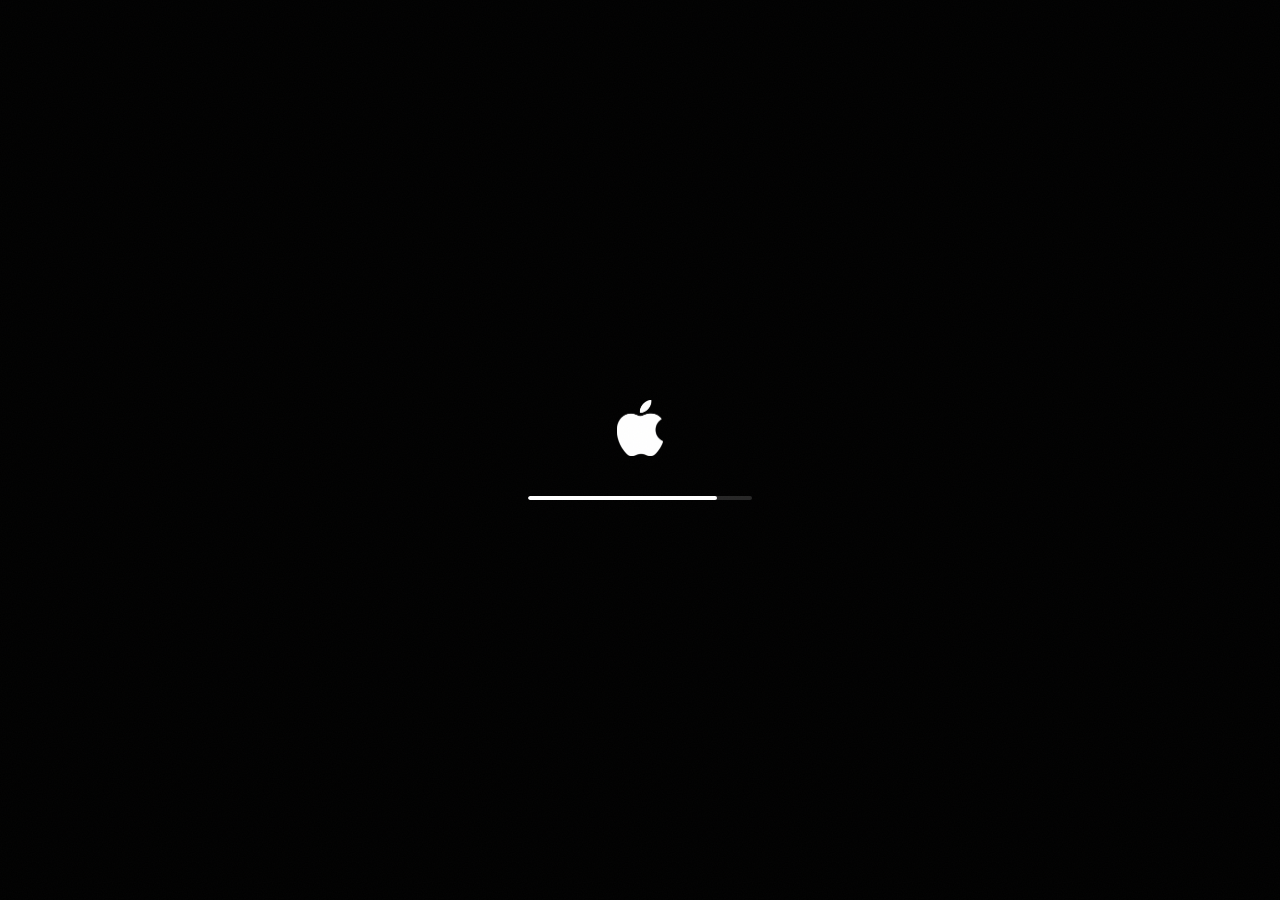
==== commit adc90792: "Deploy current portfolio-os build" ====
--- a/index.html
+++ b/index.html
@@ -1 +1 @@
-<!DOCTYPE html><html lang="en" class="WggDGG_variable z61v7q_variable"><head><meta charSet="utf-8"/><meta name="viewport" content="width=device-width, initial-scale=1"/><link rel="preload" href="/_next/static/media/07a39a8a4660cc7c-s.p.0r6juujl39pe6.woff2" as="font" crossorigin="" type="font/woff2"/><link rel="preload" href="/_next/static/media/605ce01b664af129-s.p.0wgildi0cnwt9.woff2" as="font" crossorigin="" type="font/woff2"/><link rel="preload" as="image" href="/images/wallpapers/og/tahoe-beach-day.jpg"/><link rel="preload" as="image" href="/images/apple-logo.png"/><link rel="stylesheet" href="/_next/static/chunks/3j5ntwdr4kdat.css" data-precedence="next"/><link rel="preload" as="script" fetchPriority="low" href="/_next/static/chunks/3cfn99dbrcvvp.js"/><script src="/_next/static/chunks/057wlwgm5ps7p.js" async=""></script><script src="/_next/static/chunks/1bqsgd5zftvt6.js" async=""></script><script src="/_next/static/chunks/turbopack-3-ry682tkyiqk.js" async=""></script><script src="/_next/static/chunks/42onvq6nokjl2.js" async=""></script><script src="/_next/static/chunks/1xfjr-a4dfci1.js" async=""></script><script src="/_next/static/chunks/2y_-m_v2y49p9.js" async=""></script><script src="/_next/static/chunks/1mr5fvog8d5y1.js" async=""></script><script src="/_next/static/chunks/153mmumuzmsuh.js" async=""></script><script src="/_next/static/chunks/1qwdd99uju1n_.js" async=""></script><script src="/_next/static/chunks/1ok_40bm-vrac.js" async=""></script><meta name="theme-color" content="#08090c"/><title>DiwakarOS | Diwakar Ray Yadav&#x27;s Interactive Portfolio</title><meta name="description" content="An interactive, macOS-style desktop experience showcasing Diwakar Ray Yadav&#x27;s work. For the full written portfolio, visit diwakaryadav.com.np."/><link rel="canonical" href="https://www.diwakaryadav.com.np"/><meta property="og:title" content="DiwakarOS | Diwakar Ray Yadav&#x27;s Interactive Portfolio"/><meta property="og:description" content="Diwakar&#x27;s portfolio as a desktop: his story, projects, blog, and 3D worlds you can explore."/><meta property="og:site_name" content="Diwakar Ray Yadav"/><meta property="og:image" content="https://www.os.diwakaryadav.com.np/images/hero-800.webp"/><meta property="og:type" content="website"/><meta name="twitter:card" content="summary_large_image"/><meta name="twitter:title" content="DiwakarOS | Diwakar Ray Yadav&#x27;s Interactive Portfolio"/><meta name="twitter:description" content="Diwakar&#x27;s portfolio as a desktop: his story, projects, blog, and 3D worlds you can explore."/><meta name="twitter:image" content="https://www.os.diwakaryadav.com.np/images/hero-800.webp"/><link rel="icon" href="/icon.svg?icon.296hdnn7fmvob.svg" sizes="any" type="image/svg+xml"/><link rel="apple-touch-icon" href="/apple-icon.png?apple-icon.3hfwy0rvmmg8a.png" sizes="180x180" type="image/png"/><meta name="next-size-adjust" content=""/><script src="/_next/static/chunks/0cz1d0mv5g_q7.js" noModule=""></script></head><body><div hidden=""><!--$--><!--/$--></div><script type="application/ld+json">{"@context":"https://schema.org","@type":"Person","name":"Diwakar Ray Yadav","url":"https://www.diwakaryadav.com.np/","sameAs":["https://github.com/Diwak4r","https://www.linkedin.com/in/diwak4r/","https://x.com/Norwakar","https://www.instagram.com/diwak4r/"],"jobTitle":"AI & Workflow Intern","worksFor":{"@type":"Organization","name":"Springbase AI"}}</script><div data-tone="blue" data-appearance="dark" data-transparency="on" class="fixed inset-0 select-none overflow-hidden bg-ink-950"><div aria-hidden="true" class="absolute inset-0 overflow-hidden bg-ink-950"><img src="/images/wallpapers/og/tahoe-beach-day.jpg" alt="" class="absolute inset-0 h-full w-full object-cover" draggable="false" style="opacity:0"/><div class="absolute inset-0" style="background:radial-gradient(120% 90% at 50% 40%, transparent 58%, rgb(0 0 0 / 0.35) 100%)"></div></div><div class="absolute inset-0 z-[100] flex flex-col items-center justify-center gap-10 bg-black"><img src="/images/apple-logo.png" alt="" class="h-14 w-14 object-contain"/><div class="h-1 w-56 overflow-hidden rounded-full bg-white/15"><div class="h-full rounded-full bg-white" style="width:0%"></div></div></div><div class="grain pointer-events-none fixed inset-0 z-[110]" aria-hidden="true"></div></div><!--$--><!--/$--><script id="_R_">(globalThis["TURBOPACK"] || (globalThis["TURBOPACK"] = [])).push({"otherChunks":["static/chunks/3cfn99dbrcvvp.js","static/chunks/057wlwgm5ps7p.js","static/chunks/1bqsgd5zftvt6.js"],"runtimeModuleIds":[94553]});</script><script src="/_next/static/chunks/3cfn99dbrcvvp.js" async=""></script><script>(self.__next_f=self.__next_f||[]).push([0])</script><script>self.__next_f.push([1,"1:\"$Sreact.fragment\"\n2:\"/_next/static/chunks/42onvq6nokjl2.js\"\n3:I[39756,[\"$2\"],\"default\"]\n4:I[37457,[\"$2\"],\"default\"]\n6:\"/_next/static/chunks/1xfjr-a4dfci1.js\"\n7:\"/_next/static/chunks/2y_-m_v2y49p9.js\"\n8:\"/_next/static/chunks/1mr5fvog8d5y1.js\"\n9:\"/_next/static/chunks/153mmumuzmsuh.js\"\na:\"/_next/static/chunks/1qwdd99uju1n_.js\"\nb:\"/_next/static/chunks/1ok_40bm-vrac.js\"\nc:I[69437,[\"$2\",\"$6\",\"$7\",\"$8\",\"$9\",\"$a\",\"$b\"],\"default\"]\nd:I[97367,[\"$2\"],\"OutletBoundary\"]\ne:\"$Sreact.suspense\"\n10:\"ViewportBoundary\"\n11:I[97367,[\"$2\"],\"$10\"]\n13:\"MetadataBoundary\"\n14:I[97367,[\"$2\"],\"$13\"]\n16:I[68027,[\"$2\"],\"default\",1]\n:HL[\"/_next/static/chunks/3j5ntwdr4kdat.css\",\"style\"]\n:HL[\"/_next/static/media/07a39a8a4660cc7c-s.p.0r6juujl39pe6.woff2\",\"font\",{\"crossOrigin\":\"\",\"type\":\"font/woff2\"}]\n:HL[\"/_next/static/media/605ce01b664af129-s.p.0wgildi0cnwt9.woff2\",\"font\",{\"crossOrigin\":\"\",\"type\":\"font/woff2\"}]\n5:[[\"children\",{\"s\":\"__PAGE__\",\"h\":512,\"d\":{\"r\":[\"$\",\"$1\",\"c\",{\"children\":[[\"$\",\"$Lc\",null,{}],[[\"$\",\"script\",\"script-0\",{\"src\":\"/_next/static/chunks/1xfjr-a4dfci1.js\",\"async\":true,\"nonce\":\"$undefined\"}],[\"$\",\"script\",\"script-1\",{\"src\":\"/_next/static/chunks/2y_-m_v2y49p9.js\",\"async\":true,\"nonce\":\"$undefined\"}],[\"$\",\"script\",\"script-2\",{\"src\":\"/_next/static/chunks/1mr5fvog8d5y1.js\",\"async\":true,\"nonce\":\"$undefined\"}],[\"$\",\"script\",\"script-3\",{\"src\":\"/_next/static/chunks/153mmumuzmsuh.js\",\"async\":true,\"nonce\":\"$undefined\"}],[\"$\",\"script\",\"script-4\",{\"src\":\"/_next/static/chunks/1qwdd99uju1n_.js\",\"async\":true,\"nonce\":\"$undefined\"}],[\"$\",\"script\",\"script-5\",{\"src\":\"/_next/static/chunks/1ok_40bm-vrac.js\",\"async\":true,\"nonce\":\"$undefined\"}]],[\"$\",\"$Ld\",null,{\"children\":[\"$\",\"$e\",null,{\"name\":\"Next.MetadataOutlet\",\"children\":\"$@f\"}]}]]}],\"p\":false,\"v\":null}}]]\n0:{\"P\":null,\"c\":[\"\",\"\"],\"q\":\"\",\"i\":false,\"t\":{\"t\":{\"s\":\"\",\"h\":528,\"d\":{\"r\":[\"$\",\"$1\",\"c\",{\"children\":[[[\"$\",\"link\",\"0\",{\"rel\":\"stylesheet\",\"href\":\"/_next/static/chunks/3j5ntwdr4kdat.css\",\"precedence\":\"next\",\"crossOrigin\":\"$undefined\",\"nonce\":\"$undefined\"}],[\"$\",\"script\",\"script-0\",{\"src\":\"/_next/static/chunks/42onvq6nokjl2.js\",\"async\":true,\"nonce\":\"$undefined\"}]],[\"$\",\"html\",null,{\"lang\":\"en\",\"className\":\"WggDGG_variable z61v7q_variable\",\"children\":[\"$\",\"body\",null,{\"children\":[[\"$\",\"script\",null,{\"type\":\"application/ld+json\",\"dangerouslySetInnerHTML\":{\"__html\":\"{\\\"@context\\\":\\\"https://schema.org\\\",\\\"@type\\\":\\\"Person\\\",\\\"name\\\":\\\"Diwakar Ray Yadav\\\",\\\"url\\\":\\\"https://www.diwakaryadav.com.np/\\\",\\\"sameAs\\\":[\\\"https://github.com/Diwak4r\\\",\\\"https://www.linkedin.com/in/diwak4r/\\\",\\\"https://x.com/Norwakar\\\",\\\"https://www.instagram.com/diwak4r/\\\"],\\\"jobTitle\\\":\\\"AI \u0026 Workflow Intern\\\",\\\"worksFor\\\":{\\\"@type\\\":\\\"Organization\\\",\\\"name\\\":\\\"Springbase AI\\\"}}\"}}],[\"$\",\"$L3\",null,{\"parallelRouterKey\":\"children\",\"error\":\"$undefined\",\"errorStyles\":\"$undefined\",\"errorScripts\":\"$undefined\",\"template\":[\"$\",\"$L4\",null,{}],\"templateStyles\":\"$undefined\",\"templateScripts\":\"$undefined\",\"notFound\":[[[\"$\",\"title\",null,{\"children\":\"404: This page could not be found.\"}],[\"$\",\"div\",null,{\"style\":{\"fontFamily\":\"system-ui,\\\"Segoe UI\\\",Roboto,Helvetica,Arial,sans-serif,\\\"Apple Color Emoji\\\",\\\"Segoe UI Emoji\\\"\",\"height\":\"100vh\",\"textAlign\":\"center\",\"display\":\"flex\",\"flexDirection\":\"column\",\"alignItems\":\"center\",\"justifyContent\":\"center\"},\"children\":[\"$\",\"div\",null,{\"children\":[[\"$\",\"style\",null,{\"dangerouslySetInnerHTML\":{\"__html\":\"body{color:#000;background:#fff;margin:0}.next-error-h1{border-right:1px solid rgba(0,0,0,.3)}@media (prefers-color-scheme:dark){body{color:#fff;background:#000}.next-error-h1{border-right:1px solid rgba(255,255,255,.3)}}\"}}],[\"$\",\"h1\",null,{\"className\":\"next-error-h1\",\"style\":{\"display\":\"inline-block\",\"margin\":\"0 20px 0 0\",\"padding\":\"0 23px 0 0\",\"fontSize\":24,\"fontWeight\":500,\"verticalAlign\":\"top\",\"lineHeight\":\"49px\"},\"children\":404}],[\"$\",\"div\",null,{\"style\":{\"display\":\"inline-block\"},\"children\":[\"$\",\"h2\",null,{\"style\":{\"fontSize\":14,\"fontWeight\":400,\"lineHeight\":\"49px\",\"margin\":0},\"children\":\"This page could not be found.\"}]}]]}]}]],[]],\"forbidden\":\"$undefined\",\"unauthorized\":\"$undefined\"}]]}]}]]}],\"p\":false,\"v\":null},\"c\":\"$Q5\"},\"h\":{\"r\":[\"$\",\"$1\",\"h\",{\"children\":[null,[\"$\",\"$L11\",null,{\"children\":\"$L12\"}],[\"$\",\"$L14\",null,{\"children\":[[\"$\",\"div\",null,{\"hidden\":true,\"children\":[\"$\",\"$e\",null,{\"name\":\"Next.Metadata\",\"children\":\"$L15\"}]}],null]}],[\"$\",\"meta\",null,{\"name\":\"next-size-adjust\",\"content\":\"\"}]]}],\"p\":false,\"v\":null}},\"m\":\"$undefined\",\"G\":[\"$16\",[[\"$\",\"link\",\"0\",{\"rel\":\"stylesheet\",\"href\":\"/_next/static/chunks/3j5ntwdr4kdat.css\",\"precedence\":\"next\",\"crossOrigin\":\"$undefined\",\"nonce\":\"$undefined\"}]]],\"S\":true,\"r\":\"$undefined\",\"s\":\"$undefined\",\"a\":\"$undefined\",\"l\":\"$undefined\",\"p\":\"$undefined\",\"d\":\"$undefined\",\"b\":\"AKscwMmz7l0LoaZ8UJkJv\"}\n12:[[\"$\",\"meta\",\"0\",{\"charSet\":\"utf-8\"}],[\"$\",\"meta\",\"1\",{\"name\":\"viewport\",\"content\":\"width=device-width, initial-scale=1\"}],[\"$\",\"meta\",\"2\",{\"name\":\"theme-color\",\"content\":\"#08090c\"}]]\n17:I[27201,[\"$2\"],\"IconMark\"]\nf:null\n15:[[\"$\",\"title\",\"0\",{\"children\":\"DiwakarOS | Diwakar Ray Yadav's Interactive Portfolio\"}],[\"$\",\"meta\",\"1\",{\"name\":\"description\",\"content\":\"An interactive, macOS-style desktop experience showcasing Diwakar Ray Yadav's work. For the full written portfolio, visit diwakaryadav.com.np.\"}],[\"$\",\"link\",\"2\",{\"rel\":\"canonical\",\"href\":\"https://www.diwakaryadav.com.np\"}],[\"$\",\"meta\",\"3\",{\"property\":\"og:title\",\"content\":\"DiwakarOS | Diwakar Ray Yadav's Interactive Portfolio\"}],[\"$\",\"meta\",\"4\",{\"property\":\"og:description\",\"content\":\"Diwakar's portfolio as a desktop: his story, projects, blog, and 3D worlds you can explore.\"}],[\"$\",\"meta\",\"5\",{\"property\":\"og:site_name\",\"content\":\"Diwakar Ray Yadav\"}],[\"$\",\"meta\",\"6\",{\"property\":\"og:image\",\"content\":\"https://www.os.diwakaryadav.com.np/images/hero-800.webp\"}],[\"$\",\"meta\",\"7\",{\"property\":\"og:type\",\"content\":\"website\"}],[\"$\",\"meta\",\"8\",{\"name\":\"twitter:card\",\"content\":\"summary_large_image\"}],[\"$\",\"meta\",\"9\",{\"name\":\"twitter:title\",\"content\":\"DiwakarOS | Diwakar Ray Yadav's Interactive Portfolio\"}],[\"$\",\"meta\",\"10\",{\"name\":\"twitter:description\",\"content\":\"Diwakar's portfolio as a desktop: his story, projects, blog, and 3D worlds you can explore.\"}],[\"$\",\"meta\",\"11\",{\"name\":\"twitter:image\",\"content\":\"https://www.os.diwakaryadav.com.np/images/hero-800.webp\"}],[\"$\",\"link\",\"12\",{\"rel\":\"icon\",\"href\":\"/icon.svg?icon.296hdnn7fmvob.svg\",\"sizes\":\"any\",\"type\":\"image/svg+xml\"}],[\"$\",\"link\",\"13\",{\"rel\":\"apple-touch-icon\",\"href\":\"/apple-icon.png?apple-icon.3hfwy0rvmmg8a.png\",\"sizes\":\"180x180\",\"type\":\"image/png\"}],[\"$\",\"$L17\",\"14\",{}]]\n"])</script></body></html>+<!DOCTYPE html><html lang="en" class="WggDGG_variable z61v7q_variable"><head><meta charSet="utf-8"/><meta name="viewport" content="width=device-width, initial-scale=1"/><link rel="preload" href="/_next/static/media/07a39a8a4660cc7c-s.p.0r6juujl39pe6.woff2" as="font" crossorigin="" type="font/woff2"/><link rel="preload" href="/_next/static/media/605ce01b664af129-s.p.0wgildi0cnwt9.woff2" as="font" crossorigin="" type="font/woff2"/><link rel="preload" as="image" href="/images/wallpapers/og/tahoe-beach-day.jpg"/><link rel="preload" as="image" href="/images/apple-logo.png"/><link rel="stylesheet" href="/_next/static/chunks/3j5ntwdr4kdat.css" data-precedence="next"/><link rel="preload" as="script" fetchPriority="low" href="/_next/static/chunks/3cfn99dbrcvvp.js"/><script src="/_next/static/chunks/057wlwgm5ps7p.js" async=""></script><script src="/_next/static/chunks/1bqsgd5zftvt6.js" async=""></script><script src="/_next/static/chunks/turbopack-3-ry682tkyiqk.js" async=""></script><script src="/_next/static/chunks/42onvq6nokjl2.js" async=""></script><script src="/_next/static/chunks/1xfjr-a4dfci1.js" async=""></script><script src="/_next/static/chunks/2y_-m_v2y49p9.js" async=""></script><script src="/_next/static/chunks/1mr5fvog8d5y1.js" async=""></script><script src="/_next/static/chunks/153mmumuzmsuh.js" async=""></script><script src="/_next/static/chunks/1qwdd99uju1n_.js" async=""></script><script src="/_next/static/chunks/1ok_40bm-vrac.js" async=""></script><meta name="theme-color" content="#08090c"/><title>DiwakarOS | Diwakar Ray Yadav&#x27;s Interactive Portfolio</title><meta name="description" content="An interactive, macOS-style desktop experience showcasing Diwakar Ray Yadav&#x27;s work. For the full written portfolio, visit diwakaryadav.com.np."/><link rel="canonical" href="https://www.diwakaryadav.com.np"/><meta property="og:title" content="DiwakarOS | Diwakar Ray Yadav&#x27;s Interactive Portfolio"/><meta property="og:description" content="Diwakar&#x27;s portfolio as a desktop: his story, projects, blog, and 3D worlds you can explore."/><meta property="og:site_name" content="Diwakar Ray Yadav"/><meta property="og:image" content="https://www.os.diwakaryadav.com.np/images/hero-800.webp"/><meta property="og:type" content="website"/><meta name="twitter:card" content="summary_large_image"/><meta name="twitter:title" content="DiwakarOS | Diwakar Ray Yadav&#x27;s Interactive Portfolio"/><meta name="twitter:description" content="Diwakar&#x27;s portfolio as a desktop: his story, projects, blog, and 3D worlds you can explore."/><meta name="twitter:image" content="https://www.os.diwakaryadav.com.np/images/hero-800.webp"/><link rel="icon" href="/icon.svg?icon.296hdnn7fmvob.svg" sizes="any" type="image/svg+xml"/><link rel="apple-touch-icon" href="/apple-icon.png?apple-icon.3hfwy0rvmmg8a.png" sizes="180x180" type="image/png"/><meta name="next-size-adjust" content=""/><script src="/_next/static/chunks/0cz1d0mv5g_q7.js" noModule=""></script></head><body><div hidden=""><!--$--><!--/$--></div><script type="application/ld+json">{"@context":"https://schema.org","@type":"Person","name":"Diwakar Ray Yadav","url":"https://www.diwakaryadav.com.np/","sameAs":["https://github.com/Diwak4r","https://www.linkedin.com/in/diwak4r/","https://x.com/Norwakar","https://www.instagram.com/diwak4r/"],"jobTitle":"AI & Workflow Intern","worksFor":{"@type":"Organization","name":"Springbase AI"}}</script><div data-tone="blue" data-appearance="dark" data-transparency="on" class="fixed inset-0 select-none overflow-hidden bg-ink-950"><div aria-hidden="true" class="absolute inset-0 overflow-hidden bg-ink-950"><img src="/images/wallpapers/og/tahoe-beach-day.jpg" alt="" class="absolute inset-0 h-full w-full object-cover" draggable="false" style="opacity:0"/><div class="absolute inset-0" style="background:radial-gradient(120% 90% at 50% 40%, transparent 58%, rgb(0 0 0 / 0.35) 100%)"></div></div><div class="absolute inset-0 z-[100] flex flex-col items-center justify-center gap-10 bg-black"><img src="/images/apple-logo.png" alt="" class="h-14 w-14 object-contain"/><div class="h-1 w-56 overflow-hidden rounded-full bg-white/15"><div class="h-full rounded-full bg-white" style="width:0%"></div></div></div><div class="grain pointer-events-none fixed inset-0 z-[110]" aria-hidden="true"></div></div><!--$--><!--/$--><script defer="" src="https://static.cloudflareinsights.com/beacon.min.js" data-cf-beacon="{&quot;token&quot;:&quot;f5dee21ba0ce43628f68314d86135b85&quot;}"></script><script id="_R_">(globalThis["TURBOPACK"] || (globalThis["TURBOPACK"] = [])).push({"otherChunks":["static/chunks/3cfn99dbrcvvp.js","static/chunks/057wlwgm5ps7p.js","static/chunks/1bqsgd5zftvt6.js"],"runtimeModuleIds":[94553]});</script><script src="/_next/static/chunks/3cfn99dbrcvvp.js" async=""></script><script>(self.__next_f=self.__next_f||[]).push([0])</script><script>self.__next_f.push([1,"1:\"$Sreact.fragment\"\n2:\"/_next/static/chunks/42onvq6nokjl2.js\"\n3:I[39756,[\"$2\"],\"default\"]\n4:I[37457,[\"$2\"],\"default\"]\n6:\"/_next/static/chunks/1xfjr-a4dfci1.js\"\n7:\"/_next/static/chunks/2y_-m_v2y49p9.js\"\n8:\"/_next/static/chunks/1mr5fvog8d5y1.js\"\n9:\"/_next/static/chunks/153mmumuzmsuh.js\"\na:\"/_next/static/chunks/1qwdd99uju1n_.js\"\nb:\"/_next/static/chunks/1ok_40bm-vrac.js\"\nc:I[69437,[\"$2\",\"$6\",\"$7\",\"$8\",\"$9\",\"$a\",\"$b\"],\"default\"]\nd:I[97367,[\"$2\"],\"OutletBoundary\"]\ne:\"$Sreact.suspense\"\n10:\"ViewportBoundary\"\n11:I[97367,[\"$2\"],\"$10\"]\n13:\"MetadataBoundary\"\n14:I[97367,[\"$2\"],\"$13\"]\n16:I[68027,[\"$2\"],\"default\",1]\n:HL[\"/_next/static/chunks/3j5ntwdr4kdat.css\",\"style\"]\n:HL[\"/_next/static/media/07a39a8a4660cc7c-s.p.0r6juujl39pe6.woff2\",\"font\",{\"crossOrigin\":\"\",\"type\":\"font/woff2\"}]\n:HL[\"/_next/static/media/605ce01b664af129-s.p.0wgildi0cnwt9.woff2\",\"font\",{\"crossOrigin\":\"\",\"type\":\"font/woff2\"}]\n5:[[\"children\",{\"s\":\"__PAGE__\",\"h\":512,\"d\":{\"r\":[\"$\",\"$1\",\"c\",{\"children\":[[\"$\",\"$Lc\",null,{}],[[\"$\",\"script\",\"script-0\",{\"src\":\"/_next/static/chunks/1xfjr-a4dfci1.js\",\"async\":true,\"nonce\":\"$undefined\"}],[\"$\",\"script\",\"script-1\",{\"src\":\"/_next/static/chunks/2y_-m_v2y49p9.js\",\"async\":true,\"nonce\":\"$undefined\"}],[\"$\",\"script\",\"script-2\",{\"src\":\"/_next/static/chunks/1mr5fvog8d5y1.js\",\"async\":true,\"nonce\":\"$undefined\"}],[\"$\",\"script\",\"script-3\",{\"src\":\"/_next/static/chunks/153mmumuzmsuh.js\",\"async\":true,\"nonce\":\"$undefined\"}],[\"$\",\"script\",\"script-4\",{\"src\":\"/_next/static/chunks/1qwdd99uju1n_.js\",\"async\":true,\"nonce\":\"$undefined\"}],[\"$\",\"script\",\"script-5\",{\"src\":\"/_next/static/chunks/1ok_40bm-vrac.js\",\"async\":true,\"nonce\":\"$undefined\"}]],[\"$\",\"$Ld\",null,{\"children\":[\"$\",\"$e\",null,{\"name\":\"Next.MetadataOutlet\",\"children\":\"$@f\"}]}]]}],\"p\":false,\"v\":null}}]]\n0:{\"P\":null,\"c\":[\"\",\"\"],\"q\":\"\",\"i\":false,\"t\":{\"t\":{\"s\":\"\",\"h\":528,\"d\":{\"r\":[\"$\",\"$1\",\"c\",{\"children\":[[[\"$\",\"link\",\"0\",{\"rel\":\"stylesheet\",\"href\":\"/_next/static/chunks/3j5ntwdr4kdat.css\",\"precedence\":\"next\",\"crossOrigin\":\"$undefined\",\"nonce\":\"$undefined\"}],[\"$\",\"script\",\"script-0\",{\"src\":\"/_next/static/chunks/42onvq6nokjl2.js\",\"async\":true,\"nonce\":\"$undefined\"}]],[\"$\",\"html\",null,{\"lang\":\"en\",\"className\":\"WggDGG_variable z61v7q_variable\",\"children\":[\"$\",\"body\",null,{\"children\":[[\"$\",\"script\",null,{\"type\":\"application/ld+json\",\"dangerouslySetInnerHTML\":{\"__html\":\"{\\\"@context\\\":\\\"https://schema.org\\\",\\\"@type\\\":\\\"Person\\\",\\\"name\\\":\\\"Diwakar Ray Yadav\\\",\\\"url\\\":\\\"https://www.diwakaryadav.com.np/\\\",\\\"sameAs\\\":[\\\"https://github.com/Diwak4r\\\",\\\"https://www.linkedin.com/in/diwak4r/\\\",\\\"https://x.com/Norwakar\\\",\\\"https://www.instagram.com/diwak4r/\\\"],\\\"jobTitle\\\":\\\"AI \u0026 Workflow Intern\\\",\\\"worksFor\\\":{\\\"@type\\\":\\\"Organization\\\",\\\"name\\\":\\\"Springbase AI\\\"}}\"}}],[\"$\",\"$L3\",null,{\"parallelRouterKey\":\"children\",\"error\":\"$undefined\",\"errorStyles\":\"$undefined\",\"errorScripts\":\"$undefined\",\"template\":[\"$\",\"$L4\",null,{}],\"templateStyles\":\"$undefined\",\"templateScripts\":\"$undefined\",\"notFound\":[[[\"$\",\"title\",null,{\"children\":\"404: This page could not be found.\"}],[\"$\",\"div\",null,{\"style\":{\"fontFamily\":\"system-ui,\\\"Segoe UI\\\",Roboto,Helvetica,Arial,sans-serif,\\\"Apple Color Emoji\\\",\\\"Segoe UI Emoji\\\"\",\"height\":\"100vh\",\"textAlign\":\"center\",\"display\":\"flex\",\"flexDirection\":\"column\",\"alignItems\":\"center\",\"justifyContent\":\"center\"},\"children\":[\"$\",\"div\",null,{\"children\":[[\"$\",\"style\",null,{\"dangerouslySetInnerHTML\":{\"__html\":\"body{color:#000;background:#fff;margin:0}.next-error-h1{border-right:1px solid rgba(0,0,0,.3)}@media (prefers-color-scheme:dark){body{color:#fff;background:#000}.next-error-h1{border-right:1px solid rgba(255,255,255,.3)}}\"}}],[\"$\",\"h1\",null,{\"className\":\"next-error-h1\",\"style\":{\"display\":\"inline-block\",\"margin\":\"0 20px 0 0\",\"padding\":\"0 23px 0 0\",\"fontSize\":24,\"fontWeight\":500,\"verticalAlign\":\"top\",\"lineHeight\":\"49px\"},\"children\":404}],[\"$\",\"div\",null,{\"style\":{\"display\":\"inline-block\"},\"children\":[\"$\",\"h2\",null,{\"style\":{\"fontSize\":14,\"fontWeight\":400,\"lineHeight\":\"49px\",\"margin\":0},\"children\":\"This page could not be found.\"}]}]]}]}]],[]],\"forbidden\":\"$undefined\",\"unauthorized\":\"$undefined\"}],[\"$\",\"script\",null,{\"defer\":true,\"src\":\"https://static.cloudflareinsights.com/beacon.min.js\",\"data-cf-beacon\":\"{\\\"token\\\":\\\"f5dee21ba0ce43628f68314d86135b85\\\"}\"}]]}]}]]}],\"p\":false,\"v\":null},\"c\":\"$Q5\"},\"h\":{\"r\":[\"$\",\"$1\",\"h\",{\"children\":[null,[\"$\",\"$L11\",null,{\"children\":\"$L12\"}],[\"$\",\"$L14\",null,{\"children\":[[\"$\",\"div\",null,{\"hidden\":true,\"children\":[\"$\",\"$e\",null,{\"name\":\"Next.Metadata\",\"children\":\"$L15\"}]}],null]}],[\"$\",\"meta\",null,{\"name\":\"next-size-adjust\",\"content\":\"\"}]]}],\"p\":false,\"v\":null}},\"m\":\"$undefined\",\"G\":[\"$16\",[[\"$\",\"link\",\"0\",{\"rel\":\"stylesheet\",\"href\":\"/_next/static/chunks/3j5ntwdr4kdat.css\",\"precedence\":\"next\",\"crossOrigin\":\"$undefined\",\"nonce\":\"$undefined\"}]]],\"S\":true,\"r\":\"$undefined\",\"s\":\"$undefined\",\"a\":\"$undefined\",\"l\":\"$undefined\",\"p\":\"$undefined\",\"d\":\"$undefined\",\"b\":\"VVM1NF8bLxWCScX7gq5Cs\"}\n12:[[\"$\",\"meta\",\"0\",{\"charSet\":\"utf-8\"}],[\"$\",\"meta\",\"1\",{\"name\":\"viewport\",\"content\":\"width=device-width, initial-scale=1\"}],[\"$\",\"meta\",\"2\",{\"name\":\"theme-color\",\"content\":\"#08090c\"}]]\n17:I[27201,[\"$2\"],\"IconMark\"]\nf:null\n15:[[\"$\",\"title\",\"0\",{\"children\":\"DiwakarOS | Diwakar Ray Yadav's Interactive Portfolio\"}],[\"$\",\"meta\",\"1\",{\"name\":\"description\",\"content\":\"An interactive, macOS-style desktop experience showcasing Diwakar Ray Yadav's work. For the full written portfolio, visit diwakaryadav.com.np.\"}],[\"$\",\"link\",\"2\",{\"rel\":\"canonical\",\"href\":\"https://www.diwakaryadav.com.np\"}],[\"$\",\"meta\",\"3\",{\"property\":\"og:title\",\"content\":\"DiwakarOS | Diwakar Ray Yadav's Interactive Portfolio\"}],[\"$\",\"meta\",\"4\",{\"property\":\"og:description\",\"content\":\"Diwakar's portfolio as a desktop: his story, projects, blog, and 3D worlds you can explore.\"}],[\"$\",\"meta\",\"5\",{\"property\":\"og:site_name\",\"content\":\"Diwakar Ray Yadav\"}],[\"$\",\"meta\",\"6\",{\"property\":\"og:image\",\"content\":\"https://www.os.diwakaryadav.com.np/images/hero-800.webp\"}],[\"$\",\"meta\",\"7\",{\"property\":\"og:type\",\"content\":\"website\"}],[\"$\",\"meta\",\"8\",{\"name\":\"twitter:card\",\"content\":\"summary_large_image\"}],[\"$\",\"meta\",\"9\",{\"name\":\"twitter:title\",\"content\":\"DiwakarOS | Diwakar Ray Yadav's Interactive Portfolio\"}],[\"$\",\"meta\",\"10\",{\"name\":\"twitter:description\",\"content\":\"Diwakar's portfolio as a desktop: his story, projects, blog, and 3D worlds you can explore.\"}],[\"$\",\"meta\",\"11\",{\"name\":\"twitter:image\",\"content\":\"https://www.os.diwakaryadav.com.np/images/hero-800.webp\"}],[\"$\",\"link\",\"12\",{\"rel\":\"icon\",\"href\":\"/icon.svg?icon.296hdnn7fmvob.svg\",\"sizes\":\"any\",\"type\":\"image/svg+xml\"}],[\"$\",\"link\",\"13\",{\"rel\":\"apple-touch-icon\",\"href\":\"/apple-icon.png?apple-icon.3hfwy0rvmmg8a.png\",\"sizes\":\"180x180\",\"type\":\"image/png\"}],[\"$\",\"$L17\",\"14\",{}]]\n"])</script></body></html>
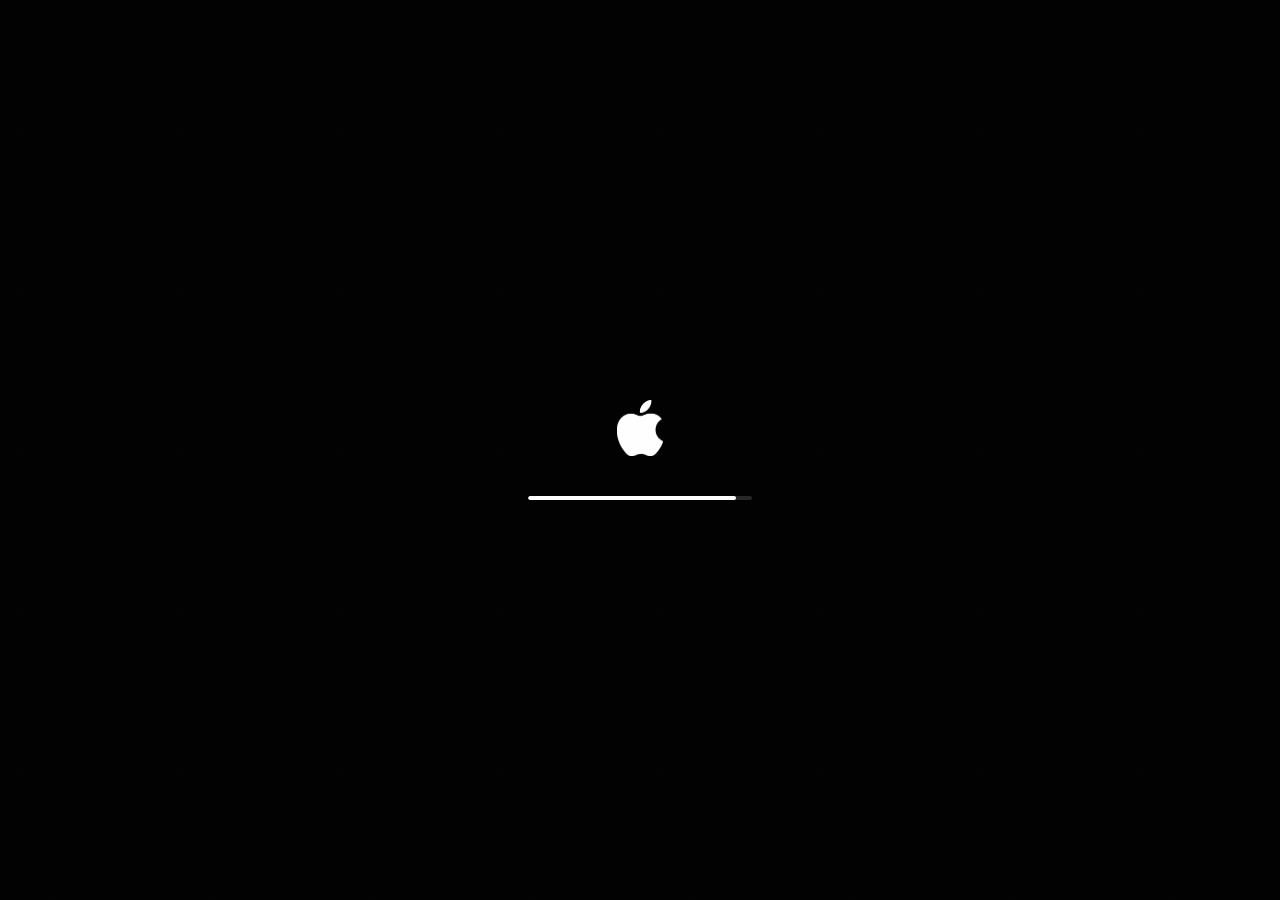
==== commit 8eb86074: "Deploy current portfolio-os build" ====
--- a/index.html
+++ b/index.html
@@ -1 +1 @@
-<!DOCTYPE html><html lang="en" class="WggDGG_variable z61v7q_variable"><head><meta charSet="utf-8"/><meta name="viewport" content="width=device-width, initial-scale=1"/><link rel="preload" href="/_next/static/media/07a39a8a4660cc7c-s.p.0r6juujl39pe6.woff2" as="font" crossorigin="" type="font/woff2"/><link rel="preload" href="/_next/static/media/605ce01b664af129-s.p.0wgildi0cnwt9.woff2" as="font" crossorigin="" type="font/woff2"/><link rel="preload" as="image" href="/images/wallpapers/og/tahoe-beach-day.jpg"/><link rel="preload" as="image" href="/images/apple-logo.png"/><link rel="stylesheet" href="/_next/static/chunks/3j5ntwdr4kdat.css" data-precedence="next"/><link rel="preload" as="script" fetchPriority="low" href="/_next/static/chunks/3cfn99dbrcvvp.js"/><script src="/_next/static/chunks/057wlwgm5ps7p.js" async=""></script><script src="/_next/static/chunks/1bqsgd5zftvt6.js" async=""></script><script src="/_next/static/chunks/turbopack-3-ry682tkyiqk.js" async=""></script><script src="/_next/static/chunks/42onvq6nokjl2.js" async=""></script><script src="/_next/static/chunks/1xfjr-a4dfci1.js" async=""></script><script src="/_next/static/chunks/2y_-m_v2y49p9.js" async=""></script><script src="/_next/static/chunks/1mr5fvog8d5y1.js" async=""></script><script src="/_next/static/chunks/153mmumuzmsuh.js" async=""></script><script src="/_next/static/chunks/1qwdd99uju1n_.js" async=""></script><script src="/_next/static/chunks/1ok_40bm-vrac.js" async=""></script><meta name="theme-color" content="#08090c"/><title>DiwakarOS | Diwakar Ray Yadav&#x27;s Interactive Portfolio</title><meta name="description" content="An interactive, macOS-style desktop experience showcasing Diwakar Ray Yadav&#x27;s work. For the full written portfolio, visit diwakaryadav.com.np."/><link rel="canonical" href="https://www.diwakaryadav.com.np"/><meta property="og:title" content="DiwakarOS | Diwakar Ray Yadav&#x27;s Interactive Portfolio"/><meta property="og:description" content="Diwakar&#x27;s portfolio as a desktop: his story, projects, blog, and 3D worlds you can explore."/><meta property="og:site_name" content="Diwakar Ray Yadav"/><meta property="og:image" content="https://www.os.diwakaryadav.com.np/images/hero-800.webp"/><meta property="og:type" content="website"/><meta name="twitter:card" content="summary_large_image"/><meta name="twitter:title" content="DiwakarOS | Diwakar Ray Yadav&#x27;s Interactive Portfolio"/><meta name="twitter:description" content="Diwakar&#x27;s portfolio as a desktop: his story, projects, blog, and 3D worlds you can explore."/><meta name="twitter:image" content="https://www.os.diwakaryadav.com.np/images/hero-800.webp"/><link rel="icon" href="/icon.svg?icon.296hdnn7fmvob.svg" sizes="any" type="image/svg+xml"/><link rel="apple-touch-icon" href="/apple-icon.png?apple-icon.3hfwy0rvmmg8a.png" sizes="180x180" type="image/png"/><meta name="next-size-adjust" content=""/><script src="/_next/static/chunks/0cz1d0mv5g_q7.js" noModule=""></script></head><body><div hidden=""><!--$--><!--/$--></div><script type="application/ld+json">{"@context":"https://schema.org","@type":"Person","name":"Diwakar Ray Yadav","url":"https://www.diwakaryadav.com.np/","sameAs":["https://github.com/Diwak4r","https://www.linkedin.com/in/diwak4r/","https://x.com/Norwakar","https://www.instagram.com/diwak4r/"],"jobTitle":"AI & Workflow Intern","worksFor":{"@type":"Organization","name":"Springbase AI"}}</script><div data-tone="blue" data-appearance="dark" data-transparency="on" class="fixed inset-0 select-none overflow-hidden bg-ink-950"><div aria-hidden="true" class="absolute inset-0 overflow-hidden bg-ink-950"><img src="/images/wallpapers/og/tahoe-beach-day.jpg" alt="" class="absolute inset-0 h-full w-full object-cover" draggable="false" style="opacity:0"/><div class="absolute inset-0" style="background:radial-gradient(120% 90% at 50% 40%, transparent 58%, rgb(0 0 0 / 0.35) 100%)"></div></div><div class="absolute inset-0 z-[100] flex flex-col items-center justify-center gap-10 bg-black"><img src="/images/apple-logo.png" alt="" class="h-14 w-14 object-contain"/><div class="h-1 w-56 overflow-hidden rounded-full bg-white/15"><div class="h-full rounded-full bg-white" style="width:0%"></div></div></div><div class="grain pointer-events-none fixed inset-0 z-[110]" aria-hidden="true"></div></div><!--$--><!--/$--><script defer="" src="https://static.cloudflareinsights.com/beacon.min.js" data-cf-beacon="{&quot;token&quot;:&quot;f5dee21ba0ce43628f68314d86135b85&quot;}"></script><script id="_R_">(globalThis["TURBOPACK"] || (globalThis["TURBOPACK"] = [])).push({"otherChunks":["static/chunks/3cfn99dbrcvvp.js","static/chunks/057wlwgm5ps7p.js","static/chunks/1bqsgd5zftvt6.js"],"runtimeModuleIds":[94553]});</script><script src="/_next/static/chunks/3cfn99dbrcvvp.js" async=""></script><script>(self.__next_f=self.__next_f||[]).push([0])</script><script>self.__next_f.push([1,"1:\"$Sreact.fragment\"\n2:\"/_next/static/chunks/42onvq6nokjl2.js\"\n3:I[39756,[\"$2\"],\"default\"]\n4:I[37457,[\"$2\"],\"default\"]\n6:\"/_next/static/chunks/1xfjr-a4dfci1.js\"\n7:\"/_next/static/chunks/2y_-m_v2y49p9.js\"\n8:\"/_next/static/chunks/1mr5fvog8d5y1.js\"\n9:\"/_next/static/chunks/153mmumuzmsuh.js\"\na:\"/_next/static/chunks/1qwdd99uju1n_.js\"\nb:\"/_next/static/chunks/1ok_40bm-vrac.js\"\nc:I[69437,[\"$2\",\"$6\",\"$7\",\"$8\",\"$9\",\"$a\",\"$b\"],\"default\"]\nd:I[97367,[\"$2\"],\"OutletBoundary\"]\ne:\"$Sreact.suspense\"\n10:\"ViewportBoundary\"\n11:I[97367,[\"$2\"],\"$10\"]\n13:\"MetadataBoundary\"\n14:I[97367,[\"$2\"],\"$13\"]\n16:I[68027,[\"$2\"],\"default\",1]\n:HL[\"/_next/static/chunks/3j5ntwdr4kdat.css\",\"style\"]\n:HL[\"/_next/static/media/07a39a8a4660cc7c-s.p.0r6juujl39pe6.woff2\",\"font\",{\"crossOrigin\":\"\",\"type\":\"font/woff2\"}]\n:HL[\"/_next/static/media/605ce01b664af129-s.p.0wgildi0cnwt9.woff2\",\"font\",{\"crossOrigin\":\"\",\"type\":\"font/woff2\"}]\n5:[[\"children\",{\"s\":\"__PAGE__\",\"h\":512,\"d\":{\"r\":[\"$\",\"$1\",\"c\",{\"children\":[[\"$\",\"$Lc\",null,{}],[[\"$\",\"script\",\"script-0\",{\"src\":\"/_next/static/chunks/1xfjr-a4dfci1.js\",\"async\":true,\"nonce\":\"$undefined\"}],[\"$\",\"script\",\"script-1\",{\"src\":\"/_next/static/chunks/2y_-m_v2y49p9.js\",\"async\":true,\"nonce\":\"$undefined\"}],[\"$\",\"script\",\"script-2\",{\"src\":\"/_next/static/chunks/1mr5fvog8d5y1.js\",\"async\":true,\"nonce\":\"$undefined\"}],[\"$\",\"script\",\"script-3\",{\"src\":\"/_next/static/chunks/153mmumuzmsuh.js\",\"async\":true,\"nonce\":\"$undefined\"}],[\"$\",\"script\",\"script-4\",{\"src\":\"/_next/static/chunks/1qwdd99uju1n_.js\",\"async\":true,\"nonce\":\"$undefined\"}],[\"$\",\"script\",\"script-5\",{\"src\":\"/_next/static/chunks/1ok_40bm-vrac.js\",\"async\":true,\"nonce\":\"$undefined\"}]],[\"$\",\"$Ld\",null,{\"children\":[\"$\",\"$e\",null,{\"name\":\"Next.MetadataOutlet\",\"children\":\"$@f\"}]}]]}],\"p\":false,\"v\":null}}]]\n0:{\"P\":null,\"c\":[\"\",\"\"],\"q\":\"\",\"i\":false,\"t\":{\"t\":{\"s\":\"\",\"h\":528,\"d\":{\"r\":[\"$\",\"$1\",\"c\",{\"children\":[[[\"$\",\"link\",\"0\",{\"rel\":\"stylesheet\",\"href\":\"/_next/static/chunks/3j5ntwdr4kdat.css\",\"precedence\":\"next\",\"crossOrigin\":\"$undefined\",\"nonce\":\"$undefined\"}],[\"$\",\"script\",\"script-0\",{\"src\":\"/_next/static/chunks/42onvq6nokjl2.js\",\"async\":true,\"nonce\":\"$undefined\"}]],[\"$\",\"html\",null,{\"lang\":\"en\",\"className\":\"WggDGG_variable z61v7q_variable\",\"children\":[\"$\",\"body\",null,{\"children\":[[\"$\",\"script\",null,{\"type\":\"application/ld+json\",\"dangerouslySetInnerHTML\":{\"__html\":\"{\\\"@context\\\":\\\"https://schema.org\\\",\\\"@type\\\":\\\"Person\\\",\\\"name\\\":\\\"Diwakar Ray Yadav\\\",\\\"url\\\":\\\"https://www.diwakaryadav.com.np/\\\",\\\"sameAs\\\":[\\\"https://github.com/Diwak4r\\\",\\\"https://www.linkedin.com/in/diwak4r/\\\",\\\"https://x.com/Norwakar\\\",\\\"https://www.instagram.com/diwak4r/\\\"],\\\"jobTitle\\\":\\\"AI \u0026 Workflow Intern\\\",\\\"worksFor\\\":{\\\"@type\\\":\\\"Organization\\\",\\\"name\\\":\\\"Springbase AI\\\"}}\"}}],[\"$\",\"$L3\",null,{\"parallelRouterKey\":\"children\",\"error\":\"$undefined\",\"errorStyles\":\"$undefined\",\"errorScripts\":\"$undefined\",\"template\":[\"$\",\"$L4\",null,{}],\"templateStyles\":\"$undefined\",\"templateScripts\":\"$undefined\",\"notFound\":[[[\"$\",\"title\",null,{\"children\":\"404: This page could not be found.\"}],[\"$\",\"div\",null,{\"style\":{\"fontFamily\":\"system-ui,\\\"Segoe UI\\\",Roboto,Helvetica,Arial,sans-serif,\\\"Apple Color Emoji\\\",\\\"Segoe UI Emoji\\\"\",\"height\":\"100vh\",\"textAlign\":\"center\",\"display\":\"flex\",\"flexDirection\":\"column\",\"alignItems\":\"center\",\"justifyContent\":\"center\"},\"children\":[\"$\",\"div\",null,{\"children\":[[\"$\",\"style\",null,{\"dangerouslySetInnerHTML\":{\"__html\":\"body{color:#000;background:#fff;margin:0}.next-error-h1{border-right:1px solid rgba(0,0,0,.3)}@media (prefers-color-scheme:dark){body{color:#fff;background:#000}.next-error-h1{border-right:1px solid rgba(255,255,255,.3)}}\"}}],[\"$\",\"h1\",null,{\"className\":\"next-error-h1\",\"style\":{\"display\":\"inline-block\",\"margin\":\"0 20px 0 0\",\"padding\":\"0 23px 0 0\",\"fontSize\":24,\"fontWeight\":500,\"verticalAlign\":\"top\",\"lineHeight\":\"49px\"},\"children\":404}],[\"$\",\"div\",null,{\"style\":{\"display\":\"inline-block\"},\"children\":[\"$\",\"h2\",null,{\"style\":{\"fontSize\":14,\"fontWeight\":400,\"lineHeight\":\"49px\",\"margin\":0},\"children\":\"This page could not be found.\"}]}]]}]}]],[]],\"forbidden\":\"$undefined\",\"unauthorized\":\"$undefined\"}],[\"$\",\"script\",null,{\"defer\":true,\"src\":\"https://static.cloudflareinsights.com/beacon.min.js\",\"data-cf-beacon\":\"{\\\"token\\\":\\\"f5dee21ba0ce43628f68314d86135b85\\\"}\"}]]}]}]]}],\"p\":false,\"v\":null},\"c\":\"$Q5\"},\"h\":{\"r\":[\"$\",\"$1\",\"h\",{\"children\":[null,[\"$\",\"$L11\",null,{\"children\":\"$L12\"}],[\"$\",\"$L14\",null,{\"children\":[[\"$\",\"div\",null,{\"hidden\":true,\"children\":[\"$\",\"$e\",null,{\"name\":\"Next.Metadata\",\"children\":\"$L15\"}]}],null]}],[\"$\",\"meta\",null,{\"name\":\"next-size-adjust\",\"content\":\"\"}]]}],\"p\":false,\"v\":null}},\"m\":\"$undefined\",\"G\":[\"$16\",[[\"$\",\"link\",\"0\",{\"rel\":\"stylesheet\",\"href\":\"/_next/static/chunks/3j5ntwdr4kdat.css\",\"precedence\":\"next\",\"crossOrigin\":\"$undefined\",\"nonce\":\"$undefined\"}]]],\"S\":true,\"r\":\"$undefined\",\"s\":\"$undefined\",\"a\":\"$undefined\",\"l\":\"$undefined\",\"p\":\"$undefined\",\"d\":\"$undefined\",\"b\":\"VVM1NF8bLxWCScX7gq5Cs\"}\n12:[[\"$\",\"meta\",\"0\",{\"charSet\":\"utf-8\"}],[\"$\",\"meta\",\"1\",{\"name\":\"viewport\",\"content\":\"width=device-width, initial-scale=1\"}],[\"$\",\"meta\",\"2\",{\"name\":\"theme-color\",\"content\":\"#08090c\"}]]\n17:I[27201,[\"$2\"],\"IconMark\"]\nf:null\n15:[[\"$\",\"title\",\"0\",{\"children\":\"DiwakarOS | Diwakar Ray Yadav's Interactive Portfolio\"}],[\"$\",\"meta\",\"1\",{\"name\":\"description\",\"content\":\"An interactive, macOS-style desktop experience showcasing Diwakar Ray Yadav's work. For the full written portfolio, visit diwakaryadav.com.np.\"}],[\"$\",\"link\",\"2\",{\"rel\":\"canonical\",\"href\":\"https://www.diwakaryadav.com.np\"}],[\"$\",\"meta\",\"3\",{\"property\":\"og:title\",\"content\":\"DiwakarOS | Diwakar Ray Yadav's Interactive Portfolio\"}],[\"$\",\"meta\",\"4\",{\"property\":\"og:description\",\"content\":\"Diwakar's portfolio as a desktop: his story, projects, blog, and 3D worlds you can explore.\"}],[\"$\",\"meta\",\"5\",{\"property\":\"og:site_name\",\"content\":\"Diwakar Ray Yadav\"}],[\"$\",\"meta\",\"6\",{\"property\":\"og:image\",\"content\":\"https://www.os.diwakaryadav.com.np/images/hero-800.webp\"}],[\"$\",\"meta\",\"7\",{\"property\":\"og:type\",\"content\":\"website\"}],[\"$\",\"meta\",\"8\",{\"name\":\"twitter:card\",\"content\":\"summary_large_image\"}],[\"$\",\"meta\",\"9\",{\"name\":\"twitter:title\",\"content\":\"DiwakarOS | Diwakar Ray Yadav's Interactive Portfolio\"}],[\"$\",\"meta\",\"10\",{\"name\":\"twitter:description\",\"content\":\"Diwakar's portfolio as a desktop: his story, projects, blog, and 3D worlds you can explore.\"}],[\"$\",\"meta\",\"11\",{\"name\":\"twitter:image\",\"content\":\"https://www.os.diwakaryadav.com.np/images/hero-800.webp\"}],[\"$\",\"link\",\"12\",{\"rel\":\"icon\",\"href\":\"/icon.svg?icon.296hdnn7fmvob.svg\",\"sizes\":\"any\",\"type\":\"image/svg+xml\"}],[\"$\",\"link\",\"13\",{\"rel\":\"apple-touch-icon\",\"href\":\"/apple-icon.png?apple-icon.3hfwy0rvmmg8a.png\",\"sizes\":\"180x180\",\"type\":\"image/png\"}],[\"$\",\"$L17\",\"14\",{}]]\n"])</script></body></html>+<!DOCTYPE html><html lang="en" class="WggDGG_variable z61v7q_variable"><head><meta charSet="utf-8"/><meta name="viewport" content="width=device-width, initial-scale=1"/><link rel="preload" href="/_next/static/media/07a39a8a4660cc7c-s.p.0r6juujl39pe6.woff2" as="font" crossorigin="" type="font/woff2"/><link rel="preload" href="/_next/static/media/605ce01b664af129-s.p.0wgildi0cnwt9.woff2" as="font" crossorigin="" type="font/woff2"/><link rel="preload" as="image" href="/images/wallpapers/og/tahoe-beach-day.jpg"/><link rel="preload" as="image" href="/images/apple-logo.png"/><link rel="stylesheet" href="/_next/static/chunks/3j5ntwdr4kdat.css" data-precedence="next"/><link rel="preload" as="script" fetchPriority="low" href="/_next/static/chunks/3cfn99dbrcvvp.js"/><script src="/_next/static/chunks/057wlwgm5ps7p.js" async=""></script><script src="/_next/static/chunks/1bqsgd5zftvt6.js" async=""></script><script src="/_next/static/chunks/turbopack-3-ry682tkyiqk.js" async=""></script><script src="/_next/static/chunks/1t6-l_pz4pqgt.js" async=""></script><script src="/_next/static/chunks/1xfjr-a4dfci1.js" async=""></script><script src="/_next/static/chunks/2y_-m_v2y49p9.js" async=""></script><script src="/_next/static/chunks/1mr5fvog8d5y1.js" async=""></script><script src="/_next/static/chunks/153mmumuzmsuh.js" async=""></script><script src="/_next/static/chunks/1qwdd99uju1n_.js" async=""></script><script src="/_next/static/chunks/1ok_40bm-vrac.js" async=""></script><meta name="theme-color" content="#08090c"/><title>DiwakarOS | Diwakar Ray Yadav&#x27;s Interactive Portfolio</title><meta name="description" content="An interactive, macOS-style desktop experience showcasing Diwakar Ray Yadav&#x27;s work. For the full written portfolio, visit diwakaryadav.com.np."/><link rel="canonical" href="https://www.diwakaryadav.com.np"/><meta property="og:title" content="DiwakarOS | Diwakar Ray Yadav&#x27;s Interactive Portfolio"/><meta property="og:description" content="Diwakar&#x27;s portfolio as a desktop: his story, projects, blog, and 3D worlds you can explore."/><meta property="og:site_name" content="Diwakar Ray Yadav"/><meta property="og:image" content="https://www.os.diwakaryadav.com.np/images/hero-800.webp"/><meta property="og:type" content="website"/><meta name="twitter:card" content="summary_large_image"/><meta name="twitter:title" content="DiwakarOS | Diwakar Ray Yadav&#x27;s Interactive Portfolio"/><meta name="twitter:description" content="Diwakar&#x27;s portfolio as a desktop: his story, projects, blog, and 3D worlds you can explore."/><meta name="twitter:image" content="https://www.os.diwakaryadav.com.np/images/hero-800.webp"/><link rel="icon" href="/icon.svg?icon.296hdnn7fmvob.svg" sizes="any" type="image/svg+xml"/><link rel="apple-touch-icon" href="/apple-icon.png?apple-icon.3hfwy0rvmmg8a.png" sizes="180x180" type="image/png"/><meta name="next-size-adjust" content=""/><script src="/_next/static/chunks/0cz1d0mv5g_q7.js" noModule=""></script></head><body><div hidden=""><!--$--><!--/$--></div><script type="application/ld+json">{"@context":"https://schema.org","@type":"Person","name":"Diwakar Ray Yadav","url":"https://www.diwakaryadav.com.np/","sameAs":["https://github.com/Diwak4r","https://www.linkedin.com/in/diwak4r/","https://x.com/Norwakar","https://www.instagram.com/diwak4r/"],"jobTitle":"AI & Workflow Intern","worksFor":{"@type":"Organization","name":"Springbase AI"}}</script><div data-tone="blue" data-appearance="dark" data-transparency="on" class="fixed inset-0 select-none overflow-hidden bg-ink-950"><div aria-hidden="true" class="absolute inset-0 overflow-hidden bg-ink-950"><img src="/images/wallpapers/og/tahoe-beach-day.jpg" alt="" class="absolute inset-0 h-full w-full object-cover" draggable="false" style="opacity:0"/><div class="absolute inset-0" style="background:radial-gradient(120% 90% at 50% 40%, transparent 58%, rgb(0 0 0 / 0.35) 100%)"></div></div><div class="absolute inset-0 z-[100] flex flex-col items-center justify-center gap-10 bg-black"><img src="/images/apple-logo.png" alt="" class="h-14 w-14 object-contain"/><div class="h-1 w-56 overflow-hidden rounded-full bg-white/15"><div class="h-full rounded-full bg-white" style="width:0%"></div></div></div><div class="grain pointer-events-none fixed inset-0 z-[110]" aria-hidden="true"></div></div><!--$--><!--/$--><script defer="" src="https://static.cloudflareinsights.com/beacon.min.js" data-cf-beacon="{&quot;token&quot;:&quot;f5dee21ba0ce43628f68314d86135b85&quot;}"></script><script id="_R_">(globalThis["TURBOPACK"] || (globalThis["TURBOPACK"] = [])).push({"otherChunks":["static/chunks/3cfn99dbrcvvp.js","static/chunks/057wlwgm5ps7p.js","static/chunks/1bqsgd5zftvt6.js"],"runtimeModuleIds":[94553]});</script><script src="/_next/static/chunks/3cfn99dbrcvvp.js" async=""></script><script>(self.__next_f=self.__next_f||[]).push([0])</script><script>self.__next_f.push([1,"1:\"$Sreact.fragment\"\n2:\"/_next/static/chunks/1t6-l_pz4pqgt.js\"\n3:I[4349,[\"$2\"],\"default\"]\n4:I[39756,[\"$2\"],\"default\"]\n5:I[37457,[\"$2\"],\"default\"]\n7:\"/_next/static/chunks/1xfjr-a4dfci1.js\"\n8:\"/_next/static/chunks/2y_-m_v2y49p9.js\"\n9:\"/_next/static/chunks/1mr5fvog8d5y1.js\"\na:\"/_next/static/chunks/153mmumuzmsuh.js\"\nb:\"/_next/static/chunks/1qwdd99uju1n_.js\"\nc:\"/_next/static/chunks/1ok_40bm-vrac.js\"\nd:I[69437,[\"$2\",\"$7\",\"$8\",\"$9\",\"$a\",\"$b\",\"$c\"],\"default\"]\ne:I[97367,[\"$2\"],\"OutletBoundary\"]\nf:\"$Sreact.suspense\"\n11:\"ViewportBoundary\"\n12:I[97367,[\"$2\"],\"$11\"]\n14:\"MetadataBoundary\"\n15:I[97367,[\"$2\"],\"$14\"]\n17:I[68027,[\"$2\"],\"default\",1]\n:HL[\"/_next/static/chunks/3j5ntwdr4kdat.css\",\"style\"]\n:HL[\"/_next/static/media/07a39a8a4660cc7c-s.p.0r6juujl39pe6.woff2\",\"font\",{\"crossOrigin\":\"\",\"type\":\"font/woff2\"}]\n:HL[\"/_next/static/media/605ce01b664af129-s.p.0wgildi0cnwt9.woff2\",\"font\",{\"crossOrigin\":\"\",\"type\":\"font/woff2\"}]\n6:[[\"children\",{\"s\":\"__PAGE__\",\"h\":512,\"d\":{\"r\":[\"$\",\"$1\",\"c\",{\"children\":[[\"$\",\"$Ld\",null,{}],[[\"$\",\"script\",\"script-0\",{\"src\":\"/_next/static/chunks/1xfjr-a4dfci1.js\",\"async\":true,\"nonce\":\"$undefined\"}],[\"$\",\"script\",\"script-1\",{\"src\":\"/_next/static/chunks/2y_-m_v2y49p9.js\",\"async\":true,\"nonce\":\"$undefined\"}],[\"$\",\"script\",\"script-2\",{\"src\":\"/_next/static/chunks/1mr5fvog8d5y1.js\",\"async\":true,\"nonce\":\"$undefined\"}],[\"$\",\"script\",\"script-3\",{\"src\":\"/_next/static/chunks/153mmumuzmsuh.js\",\"async\":true,\"nonce\":\"$undefined\"}],[\"$\",\"script\",\"script-4\",{\"src\":\"/_next/static/chunks/1qwdd99uju1n_.js\",\"async\":true,\"nonce\":\"$undefined\"}],[\"$\",\"script\",\"script-5\",{\"src\":\"/_next/static/chunks/1ok_40bm-vrac.js\",\"async\":true,\"nonce\":\"$undefined\"}]],[\"$\",\"$Le\",null,{\"children\":[\"$\",\"$f\",null,{\"name\":\"Next.MetadataOutlet\",\"children\":\"$@10\"}]}]]}],\"p\":false,\"v\":null}}]]\n0:{\"P\":null,\"c\":[\"\",\"\"],\"q\":\"\",\"i\":false,\"t\":{\"t\":{\"s\":\"\",\"h\":528,\"d\":{\"r\":[\"$\",\"$1\",\"c\",{\"children\":[[[\"$\",\"link\",\"0\",{\"rel\":\"stylesheet\",\"href\":\"/_next/static/chunks/3j5ntwdr4kdat.css\",\"precedence\":\"next\",\"crossOrigin\":\"$undefined\",\"nonce\":\"$undefined\"}],[\"$\",\"script\",\"script-0\",{\"src\":\"/_next/static/chunks/1t6-l_pz4pqgt.js\",\"async\":true,\"nonce\":\"$undefined\"}]],[\"$\",\"html\",null,{\"lang\":\"en\",\"className\":\"WggDGG_variable z61v7q_variable\",\"children\":[\"$\",\"body\",null,{\"children\":[[\"$\",\"script\",null,{\"type\":\"application/ld+json\",\"dangerouslySetInnerHTML\":{\"__html\":\"{\\\"@context\\\":\\\"https://schema.org\\\",\\\"@type\\\":\\\"Person\\\",\\\"name\\\":\\\"Diwakar Ray Yadav\\\",\\\"url\\\":\\\"https://www.diwakaryadav.com.np/\\\",\\\"sameAs\\\":[\\\"https://github.com/Diwak4r\\\",\\\"https://www.linkedin.com/in/diwak4r/\\\",\\\"https://x.com/Norwakar\\\",\\\"https://www.instagram.com/diwak4r/\\\"],\\\"jobTitle\\\":\\\"AI \u0026 Workflow Intern\\\",\\\"worksFor\\\":{\\\"@type\\\":\\\"Organization\\\",\\\"name\\\":\\\"Springbase AI\\\"}}\"}}],[\"$\",\"$L3\",null,{}],[\"$\",\"$L4\",null,{\"parallelRouterKey\":\"children\",\"error\":\"$undefined\",\"errorStyles\":\"$undefined\",\"errorScripts\":\"$undefined\",\"template\":[\"$\",\"$L5\",null,{}],\"templateStyles\":\"$undefined\",\"templateScripts\":\"$undefined\",\"notFound\":[[[\"$\",\"title\",null,{\"children\":\"404: This page could not be found.\"}],[\"$\",\"div\",null,{\"style\":{\"fontFamily\":\"system-ui,\\\"Segoe UI\\\",Roboto,Helvetica,Arial,sans-serif,\\\"Apple Color Emoji\\\",\\\"Segoe UI Emoji\\\"\",\"height\":\"100vh\",\"textAlign\":\"center\",\"display\":\"flex\",\"flexDirection\":\"column\",\"alignItems\":\"center\",\"justifyContent\":\"center\"},\"children\":[\"$\",\"div\",null,{\"children\":[[\"$\",\"style\",null,{\"dangerouslySetInnerHTML\":{\"__html\":\"body{color:#000;background:#fff;margin:0}.next-error-h1{border-right:1px solid rgba(0,0,0,.3)}@media (prefers-color-scheme:dark){body{color:#fff;background:#000}.next-error-h1{border-right:1px solid rgba(255,255,255,.3)}}\"}}],[\"$\",\"h1\",null,{\"className\":\"next-error-h1\",\"style\":{\"display\":\"inline-block\",\"margin\":\"0 20px 0 0\",\"padding\":\"0 23px 0 0\",\"fontSize\":24,\"fontWeight\":500,\"verticalAlign\":\"top\",\"lineHeight\":\"49px\"},\"children\":404}],[\"$\",\"div\",null,{\"style\":{\"display\":\"inline-block\"},\"children\":[\"$\",\"h2\",null,{\"style\":{\"fontSize\":14,\"fontWeight\":400,\"lineHeight\":\"49px\",\"margin\":0},\"children\":\"This page could not be found.\"}]}]]}]}]],[]],\"forbidden\":\"$undefined\",\"unauthorized\":\"$undefined\"}],[\"$\",\"script\",null,{\"defer\":true,\"src\":\"https://static.cloudflareinsights.com/beacon.min.js\",\"data-cf-beacon\":\"{\\\"token\\\":\\\"f5dee21ba0ce43628f68314d86135b85\\\"}\"}]]}]}]]}],\"p\":false,\"v\":null},\"c\":\"$Q6\"},\"h\":{\"r\":[\"$\",\"$1\",\"h\",{\"children\":[null,[\"$\",\"$L12\",null,{\"children\":\"$L13\"}],[\"$\",\"$L15\",null,{\"children\":[[\"$\",\"div\",null,{\"hidden\":true,\"children\":[\"$\",\"$f\",null,{\"name\":\"Next.Metadata\",\"children\":\"$L16\"}]}],null]}],[\"$\",\"meta\",null,{\"name\":\"next-size-adjust\",\"content\":\"\"}]]}],\"p\":false,\"v\":null}},\"m\":\"$undefined\",\"G\":[\"$17\",[[\"$\",\"link\",\"0\",{\"rel\":\"stylesheet\",\"href\":\"/_next/static/chunks/3j5ntwdr4kdat.css\",\"precedence\":\"next\",\"crossOrigin\":\"$undefined\",\"nonce\":\"$undefined\"}]]],\"S\":true,\"r\":\"$undefined\",\"s\":\"$undefined\",\"a\":\"$undefined\",\"l\":\"$undefined\",\"p\":\"$undefined\",\"d\":\"$undefined\",\"b\":\"XKD7kwj7VDvxkZBxsLTDk\"}\n13:[[\"$\",\"meta\",\"0\",{\"charSet\":\"utf-8\"}],[\"$\",\"meta\",\"1\",{\"name\":\"viewport\",\"content\":\"width=device-width, initial-scale=1\"}],[\"$\",\"meta\",\"2\",{\"name\":\"theme-color\",\"content\":\"#08090c\"}]]\n18:I[27201,[\"$2\"],\"IconMark\"]\n10:null\n16:[[\"$\",\"title\",\"0\",{\"children\":\"DiwakarOS | Diwakar Ray Yadav's Interactive Portfolio\"}],[\"$\",\"meta\",\"1\",{\"name\":\"description\",\"content\":\"An interactive, macOS-style desktop experience showcasing Diwakar Ray Yadav's work. For the full written portfolio, visit diwakaryadav.com.np.\"}],[\"$\",\"link\",\"2\",{\"rel\":\"canonical\",\"href\":\"https://www.diwakaryadav.com.np\"}],[\"$\",\"meta\",\"3\",{\"property\":\"og:title\",\"content\":\"DiwakarOS | Diwakar Ray Yadav's Interactive Portfolio\"}],[\"$\",\"meta\",\"4\",{\"property\":\"og:description\",\"content\":\"Diwakar's portfolio as a desktop: his story, projects, blog, and 3D worlds you can explore.\"}],[\"$\",\"meta\",\"5\",{\"property\":\"og:site_name\",\"content\":\"Diwakar Ray Yadav\"}],[\"$\",\"meta\",\"6\",{\"property\":\"og:image\",\"content\":\"https://www.os.diwakaryadav.com.np/images/hero-800.webp\"}],[\"$\",\"meta\",\"7\",{\"property\":\"og:type\",\"content\":\"website\"}],[\"$\",\"meta\",\"8\",{\"name\":\"twitter:card\",\"content\":\"summary_large_image\"}],[\"$\",\"meta\",\"9\",{\"name\":\"twitter:title\",\"content\":\"DiwakarOS | Diwakar Ray Yadav's Interactive Portfolio\"}],[\"$\",\"meta\",\"10\",{\"name\":\"twitter:description\",\"content\":\"Diwakar's portfolio as a desktop: his story, projects, blog, and 3D worlds you can explore.\"}],[\"$\",\"meta\",\"11\",{\"name\":\"twitter:image\",\"content\":\"https://www.os.diwakaryadav.com.np/images/hero-800.webp\"}],[\"$\",\"link\",\"12\",{\"rel\":\"icon\",\"href\":\"/icon.svg?icon.296hdnn7fmvob.svg\",\"sizes\":\"any\",\"type\":\"image/svg+xml\"}],[\"$\",\"link\",\"13\",{\"rel\":\"apple-touch-icon\",\"href\":\"/apple-icon.png?apple-icon.3hfwy0rvmmg8a.png\",\"sizes\":\"180x180\",\"type\":\"image/png\"}],[\"$\",\"$L18\",\"14\",{}]]\n"])</script></body></html>
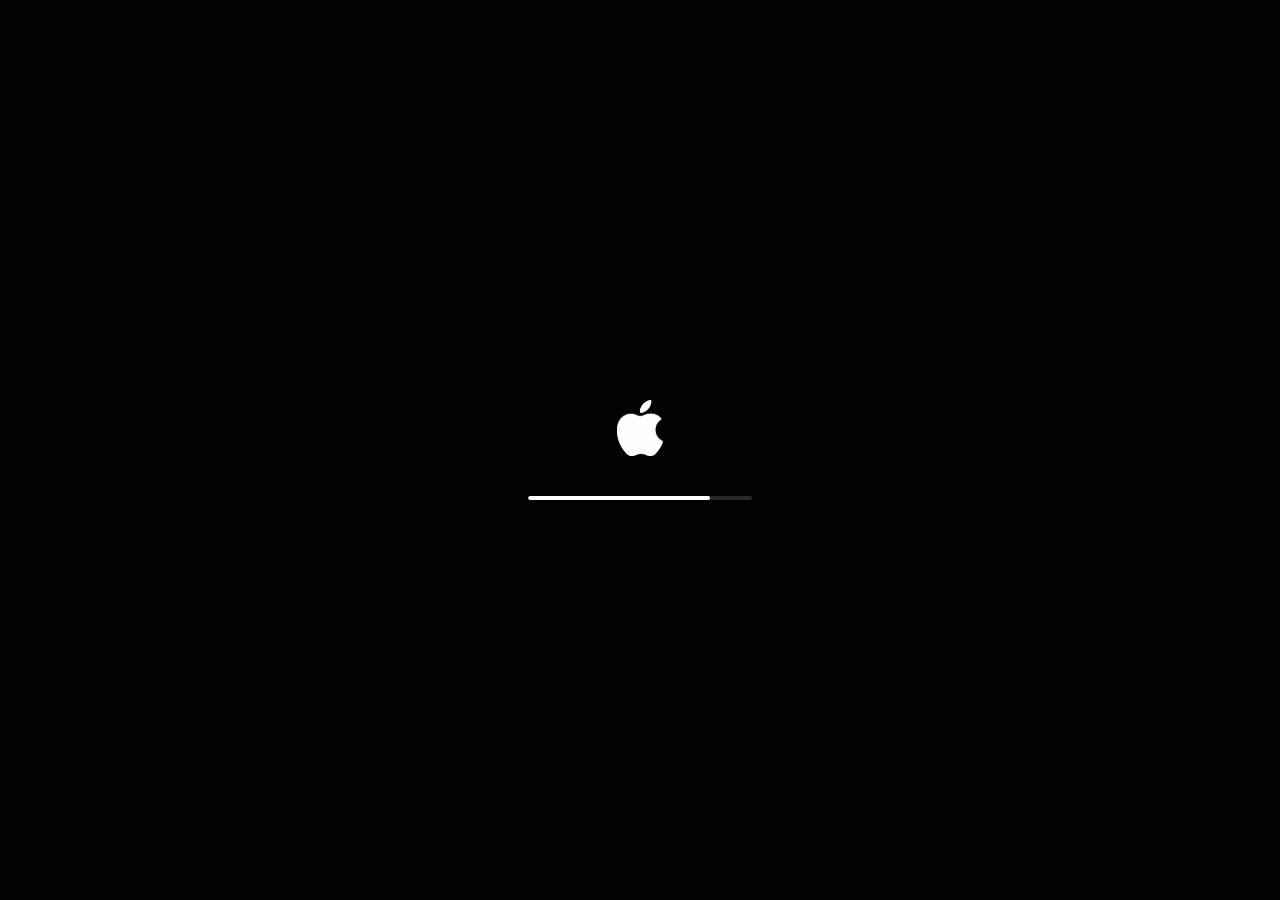
==== commit 36602ed4: "Deploy current portfolio-os build" ====
--- a/index.html
+++ b/index.html
@@ -1 +1 @@
-<!DOCTYPE html><html lang="en" class="WggDGG_variable z61v7q_variable"><head><meta charSet="utf-8"/><meta name="viewport" content="width=device-width, initial-scale=1"/><link rel="preload" href="/_next/static/media/07a39a8a4660cc7c-s.p.0r6juujl39pe6.woff2" as="font" crossorigin="" type="font/woff2"/><link rel="preload" href="/_next/static/media/605ce01b664af129-s.p.0wgildi0cnwt9.woff2" as="font" crossorigin="" type="font/woff2"/><link rel="preload" as="image" href="/images/wallpapers/og/tahoe-beach-day.jpg"/><link rel="preload" as="image" href="/images/apple-logo.png"/><link rel="stylesheet" href="/_next/static/chunks/3j5ntwdr4kdat.css" data-precedence="next"/><link rel="preload" as="script" fetchPriority="low" href="/_next/static/chunks/3cfn99dbrcvvp.js"/><script src="/_next/static/chunks/057wlwgm5ps7p.js" async=""></script><script src="/_next/static/chunks/1bqsgd5zftvt6.js" async=""></script><script src="/_next/static/chunks/turbopack-3-ry682tkyiqk.js" async=""></script><script src="/_next/static/chunks/1t6-l_pz4pqgt.js" async=""></script><script src="/_next/static/chunks/1xfjr-a4dfci1.js" async=""></script><script src="/_next/static/chunks/2y_-m_v2y49p9.js" async=""></script><script src="/_next/static/chunks/1mr5fvog8d5y1.js" async=""></script><script src="/_next/static/chunks/153mmumuzmsuh.js" async=""></script><script src="/_next/static/chunks/1qwdd99uju1n_.js" async=""></script><script src="/_next/static/chunks/1ok_40bm-vrac.js" async=""></script><meta name="theme-color" content="#08090c"/><title>DiwakarOS | Diwakar Ray Yadav&#x27;s Interactive Portfolio</title><meta name="description" content="An interactive, macOS-style desktop experience showcasing Diwakar Ray Yadav&#x27;s work. For the full written portfolio, visit diwakaryadav.com.np."/><link rel="canonical" href="https://www.diwakaryadav.com.np"/><meta property="og:title" content="DiwakarOS | Diwakar Ray Yadav&#x27;s Interactive Portfolio"/><meta property="og:description" content="Diwakar&#x27;s portfolio as a desktop: his story, projects, blog, and 3D worlds you can explore."/><meta property="og:site_name" content="Diwakar Ray Yadav"/><meta property="og:image" content="https://www.os.diwakaryadav.com.np/images/hero-800.webp"/><meta property="og:type" content="website"/><meta name="twitter:card" content="summary_large_image"/><meta name="twitter:title" content="DiwakarOS | Diwakar Ray Yadav&#x27;s Interactive Portfolio"/><meta name="twitter:description" content="Diwakar&#x27;s portfolio as a desktop: his story, projects, blog, and 3D worlds you can explore."/><meta name="twitter:image" content="https://www.os.diwakaryadav.com.np/images/hero-800.webp"/><link rel="icon" href="/icon.svg?icon.296hdnn7fmvob.svg" sizes="any" type="image/svg+xml"/><link rel="apple-touch-icon" href="/apple-icon.png?apple-icon.3hfwy0rvmmg8a.png" sizes="180x180" type="image/png"/><meta name="next-size-adjust" content=""/><script src="/_next/static/chunks/0cz1d0mv5g_q7.js" noModule=""></script></head><body><div hidden=""><!--$--><!--/$--></div><script type="application/ld+json">{"@context":"https://schema.org","@type":"Person","name":"Diwakar Ray Yadav","url":"https://www.diwakaryadav.com.np/","sameAs":["https://github.com/Diwak4r","https://www.linkedin.com/in/diwak4r/","https://x.com/Norwakar","https://www.instagram.com/diwak4r/"],"jobTitle":"AI & Workflow Intern","worksFor":{"@type":"Organization","name":"Springbase AI"}}</script><div data-tone="blue" data-appearance="dark" data-transparency="on" class="fixed inset-0 select-none overflow-hidden bg-ink-950"><div aria-hidden="true" class="absolute inset-0 overflow-hidden bg-ink-950"><img src="/images/wallpapers/og/tahoe-beach-day.jpg" alt="" class="absolute inset-0 h-full w-full object-cover" draggable="false" style="opacity:0"/><div class="absolute inset-0" style="background:radial-gradient(120% 90% at 50% 40%, transparent 58%, rgb(0 0 0 / 0.35) 100%)"></div></div><div class="absolute inset-0 z-[100] flex flex-col items-center justify-center gap-10 bg-black"><img src="/images/apple-logo.png" alt="" class="h-14 w-14 object-contain"/><div class="h-1 w-56 overflow-hidden rounded-full bg-white/15"><div class="h-full rounded-full bg-white" style="width:0%"></div></div></div><div class="grain pointer-events-none fixed inset-0 z-[110]" aria-hidden="true"></div></div><!--$--><!--/$--><script defer="" src="https://static.cloudflareinsights.com/beacon.min.js" data-cf-beacon="{&quot;token&quot;:&quot;f5dee21ba0ce43628f68314d86135b85&quot;}"></script><script id="_R_">(globalThis["TURBOPACK"] || (globalThis["TURBOPACK"] = [])).push({"otherChunks":["static/chunks/3cfn99dbrcvvp.js","static/chunks/057wlwgm5ps7p.js","static/chunks/1bqsgd5zftvt6.js"],"runtimeModuleIds":[94553]});</script><script src="/_next/static/chunks/3cfn99dbrcvvp.js" async=""></script><script>(self.__next_f=self.__next_f||[]).push([0])</script><script>self.__next_f.push([1,"1:\"$Sreact.fragment\"\n2:\"/_next/static/chunks/1t6-l_pz4pqgt.js\"\n3:I[4349,[\"$2\"],\"default\"]\n4:I[39756,[\"$2\"],\"default\"]\n5:I[37457,[\"$2\"],\"default\"]\n7:\"/_next/static/chunks/1xfjr-a4dfci1.js\"\n8:\"/_next/static/chunks/2y_-m_v2y49p9.js\"\n9:\"/_next/static/chunks/1mr5fvog8d5y1.js\"\na:\"/_next/static/chunks/153mmumuzmsuh.js\"\nb:\"/_next/static/chunks/1qwdd99uju1n_.js\"\nc:\"/_next/static/chunks/1ok_40bm-vrac.js\"\nd:I[69437,[\"$2\",\"$7\",\"$8\",\"$9\",\"$a\",\"$b\",\"$c\"],\"default\"]\ne:I[97367,[\"$2\"],\"OutletBoundary\"]\nf:\"$Sreact.suspense\"\n11:\"ViewportBoundary\"\n12:I[97367,[\"$2\"],\"$11\"]\n14:\"MetadataBoundary\"\n15:I[97367,[\"$2\"],\"$14\"]\n17:I[68027,[\"$2\"],\"default\",1]\n:HL[\"/_next/static/chunks/3j5ntwdr4kdat.css\",\"style\"]\n:HL[\"/_next/static/media/07a39a8a4660cc7c-s.p.0r6juujl39pe6.woff2\",\"font\",{\"crossOrigin\":\"\",\"type\":\"font/woff2\"}]\n:HL[\"/_next/static/media/605ce01b664af129-s.p.0wgildi0cnwt9.woff2\",\"font\",{\"crossOrigin\":\"\",\"type\":\"font/woff2\"}]\n6:[[\"children\",{\"s\":\"__PAGE__\",\"h\":512,\"d\":{\"r\":[\"$\",\"$1\",\"c\",{\"children\":[[\"$\",\"$Ld\",null,{}],[[\"$\",\"script\",\"script-0\",{\"src\":\"/_next/static/chunks/1xfjr-a4dfci1.js\",\"async\":true,\"nonce\":\"$undefined\"}],[\"$\",\"script\",\"script-1\",{\"src\":\"/_next/static/chunks/2y_-m_v2y49p9.js\",\"async\":true,\"nonce\":\"$undefined\"}],[\"$\",\"script\",\"script-2\",{\"src\":\"/_next/static/chunks/1mr5fvog8d5y1.js\",\"async\":true,\"nonce\":\"$undefined\"}],[\"$\",\"script\",\"script-3\",{\"src\":\"/_next/static/chunks/153mmumuzmsuh.js\",\"async\":true,\"nonce\":\"$undefined\"}],[\"$\",\"script\",\"script-4\",{\"src\":\"/_next/static/chunks/1qwdd99uju1n_.js\",\"async\":true,\"nonce\":\"$undefined\"}],[\"$\",\"script\",\"script-5\",{\"src\":\"/_next/static/chunks/1ok_40bm-vrac.js\",\"async\":true,\"nonce\":\"$undefined\"}]],[\"$\",\"$Le\",null,{\"children\":[\"$\",\"$f\",null,{\"name\":\"Next.MetadataOutlet\",\"children\":\"$@10\"}]}]]}],\"p\":false,\"v\":null}}]]\n0:{\"P\":null,\"c\":[\"\",\"\"],\"q\":\"\",\"i\":false,\"t\":{\"t\":{\"s\":\"\",\"h\":528,\"d\":{\"r\":[\"$\",\"$1\",\"c\",{\"children\":[[[\"$\",\"link\",\"0\",{\"rel\":\"stylesheet\",\"href\":\"/_next/static/chunks/3j5ntwdr4kdat.css\",\"precedence\":\"next\",\"crossOrigin\":\"$undefined\",\"nonce\":\"$undefined\"}],[\"$\",\"script\",\"script-0\",{\"src\":\"/_next/static/chunks/1t6-l_pz4pqgt.js\",\"async\":true,\"nonce\":\"$undefined\"}]],[\"$\",\"html\",null,{\"lang\":\"en\",\"className\":\"WggDGG_variable z61v7q_variable\",\"children\":[\"$\",\"body\",null,{\"children\":[[\"$\",\"script\",null,{\"type\":\"application/ld+json\",\"dangerouslySetInnerHTML\":{\"__html\":\"{\\\"@context\\\":\\\"https://schema.org\\\",\\\"@type\\\":\\\"Person\\\",\\\"name\\\":\\\"Diwakar Ray Yadav\\\",\\\"url\\\":\\\"https://www.diwakaryadav.com.np/\\\",\\\"sameAs\\\":[\\\"https://github.com/Diwak4r\\\",\\\"https://www.linkedin.com/in/diwak4r/\\\",\\\"https://x.com/Norwakar\\\",\\\"https://www.instagram.com/diwak4r/\\\"],\\\"jobTitle\\\":\\\"AI \u0026 Workflow Intern\\\",\\\"worksFor\\\":{\\\"@type\\\":\\\"Organization\\\",\\\"name\\\":\\\"Springbase AI\\\"}}\"}}],[\"$\",\"$L3\",null,{}],[\"$\",\"$L4\",null,{\"parallelRouterKey\":\"children\",\"error\":\"$undefined\",\"errorStyles\":\"$undefined\",\"errorScripts\":\"$undefined\",\"template\":[\"$\",\"$L5\",null,{}],\"templateStyles\":\"$undefined\",\"templateScripts\":\"$undefined\",\"notFound\":[[[\"$\",\"title\",null,{\"children\":\"404: This page could not be found.\"}],[\"$\",\"div\",null,{\"style\":{\"fontFamily\":\"system-ui,\\\"Segoe UI\\\",Roboto,Helvetica,Arial,sans-serif,\\\"Apple Color Emoji\\\",\\\"Segoe UI Emoji\\\"\",\"height\":\"100vh\",\"textAlign\":\"center\",\"display\":\"flex\",\"flexDirection\":\"column\",\"alignItems\":\"center\",\"justifyContent\":\"center\"},\"children\":[\"$\",\"div\",null,{\"children\":[[\"$\",\"style\",null,{\"dangerouslySetInnerHTML\":{\"__html\":\"body{color:#000;background:#fff;margin:0}.next-error-h1{border-right:1px solid rgba(0,0,0,.3)}@media (prefers-color-scheme:dark){body{color:#fff;background:#000}.next-error-h1{border-right:1px solid rgba(255,255,255,.3)}}\"}}],[\"$\",\"h1\",null,{\"className\":\"next-error-h1\",\"style\":{\"display\":\"inline-block\",\"margin\":\"0 20px 0 0\",\"padding\":\"0 23px 0 0\",\"fontSize\":24,\"fontWeight\":500,\"verticalAlign\":\"top\",\"lineHeight\":\"49px\"},\"children\":404}],[\"$\",\"div\",null,{\"style\":{\"display\":\"inline-block\"},\"children\":[\"$\",\"h2\",null,{\"style\":{\"fontSize\":14,\"fontWeight\":400,\"lineHeight\":\"49px\",\"margin\":0},\"children\":\"This page could not be found.\"}]}]]}]}]],[]],\"forbidden\":\"$undefined\",\"unauthorized\":\"$undefined\"}],[\"$\",\"script\",null,{\"defer\":true,\"src\":\"https://static.cloudflareinsights.com/beacon.min.js\",\"data-cf-beacon\":\"{\\\"token\\\":\\\"f5dee21ba0ce43628f68314d86135b85\\\"}\"}]]}]}]]}],\"p\":false,\"v\":null},\"c\":\"$Q6\"},\"h\":{\"r\":[\"$\",\"$1\",\"h\",{\"children\":[null,[\"$\",\"$L12\",null,{\"children\":\"$L13\"}],[\"$\",\"$L15\",null,{\"children\":[[\"$\",\"div\",null,{\"hidden\":true,\"children\":[\"$\",\"$f\",null,{\"name\":\"Next.Metadata\",\"children\":\"$L16\"}]}],null]}],[\"$\",\"meta\",null,{\"name\":\"next-size-adjust\",\"content\":\"\"}]]}],\"p\":false,\"v\":null}},\"m\":\"$undefined\",\"G\":[\"$17\",[[\"$\",\"link\",\"0\",{\"rel\":\"stylesheet\",\"href\":\"/_next/static/chunks/3j5ntwdr4kdat.css\",\"precedence\":\"next\",\"crossOrigin\":\"$undefined\",\"nonce\":\"$undefined\"}]]],\"S\":true,\"r\":\"$undefined\",\"s\":\"$undefined\",\"a\":\"$undefined\",\"l\":\"$undefined\",\"p\":\"$undefined\",\"d\":\"$undefined\",\"b\":\"XKD7kwj7VDvxkZBxsLTDk\"}\n13:[[\"$\",\"meta\",\"0\",{\"charSet\":\"utf-8\"}],[\"$\",\"meta\",\"1\",{\"name\":\"viewport\",\"content\":\"width=device-width, initial-scale=1\"}],[\"$\",\"meta\",\"2\",{\"name\":\"theme-color\",\"content\":\"#08090c\"}]]\n18:I[27201,[\"$2\"],\"IconMark\"]\n10:null\n16:[[\"$\",\"title\",\"0\",{\"children\":\"DiwakarOS | Diwakar Ray Yadav's Interactive Portfolio\"}],[\"$\",\"meta\",\"1\",{\"name\":\"description\",\"content\":\"An interactive, macOS-style desktop experience showcasing Diwakar Ray Yadav's work. For the full written portfolio, visit diwakaryadav.com.np.\"}],[\"$\",\"link\",\"2\",{\"rel\":\"canonical\",\"href\":\"https://www.diwakaryadav.com.np\"}],[\"$\",\"meta\",\"3\",{\"property\":\"og:title\",\"content\":\"DiwakarOS | Diwakar Ray Yadav's Interactive Portfolio\"}],[\"$\",\"meta\",\"4\",{\"property\":\"og:description\",\"content\":\"Diwakar's portfolio as a desktop: his story, projects, blog, and 3D worlds you can explore.\"}],[\"$\",\"meta\",\"5\",{\"property\":\"og:site_name\",\"content\":\"Diwakar Ray Yadav\"}],[\"$\",\"meta\",\"6\",{\"property\":\"og:image\",\"content\":\"https://www.os.diwakaryadav.com.np/images/hero-800.webp\"}],[\"$\",\"meta\",\"7\",{\"property\":\"og:type\",\"content\":\"website\"}],[\"$\",\"meta\",\"8\",{\"name\":\"twitter:card\",\"content\":\"summary_large_image\"}],[\"$\",\"meta\",\"9\",{\"name\":\"twitter:title\",\"content\":\"DiwakarOS | Diwakar Ray Yadav's Interactive Portfolio\"}],[\"$\",\"meta\",\"10\",{\"name\":\"twitter:description\",\"content\":\"Diwakar's portfolio as a desktop: his story, projects, blog, and 3D worlds you can explore.\"}],[\"$\",\"meta\",\"11\",{\"name\":\"twitter:image\",\"content\":\"https://www.os.diwakaryadav.com.np/images/hero-800.webp\"}],[\"$\",\"link\",\"12\",{\"rel\":\"icon\",\"href\":\"/icon.svg?icon.296hdnn7fmvob.svg\",\"sizes\":\"any\",\"type\":\"image/svg+xml\"}],[\"$\",\"link\",\"13\",{\"rel\":\"apple-touch-icon\",\"href\":\"/apple-icon.png?apple-icon.3hfwy0rvmmg8a.png\",\"sizes\":\"180x180\",\"type\":\"image/png\"}],[\"$\",\"$L18\",\"14\",{}]]\n"])</script></body></html>+<!DOCTYPE html><html lang="en" class="WggDGG_variable z61v7q_variable"><head><meta charSet="utf-8"/><meta name="viewport" content="width=device-width, initial-scale=1"/><link rel="preload" href="/_next/static/media/07a39a8a4660cc7c-s.p.0r6juujl39pe6.woff2" as="font" crossorigin="" type="font/woff2"/><link rel="preload" href="/_next/static/media/605ce01b664af129-s.p.0wgildi0cnwt9.woff2" as="font" crossorigin="" type="font/woff2"/><link rel="preload" as="image" href="/images/wallpapers/og/tahoe-beach-day.jpg"/><link rel="preload" as="image" href="/images/apple-logo.png"/><link rel="stylesheet" href="/_next/static/chunks/3loiez8081cy8.css" data-precedence="next"/><link rel="preload" as="script" fetchPriority="low" href="/_next/static/chunks/3cfn99dbrcvvp.js"/><script src="/_next/static/chunks/057wlwgm5ps7p.js" async=""></script><script src="/_next/static/chunks/1bqsgd5zftvt6.js" async=""></script><script src="/_next/static/chunks/turbopack-3-ry682tkyiqk.js" async=""></script><script src="/_next/static/chunks/1t6-l_pz4pqgt.js" async=""></script><script src="/_next/static/chunks/1xqma6q9f4dbl.js" async=""></script><script src="/_next/static/chunks/2voq5l12nzq3u.js" async=""></script><script src="/_next/static/chunks/1mr5fvog8d5y1.js" async=""></script><script src="/_next/static/chunks/153mmumuzmsuh.js" async=""></script><script src="/_next/static/chunks/1ok_40bm-vrac.js" async=""></script><script src="/_next/static/chunks/1qwdd99uju1n_.js" async=""></script><meta name="theme-color" content="#08090c"/><title>DiwakarOS | Diwakar Ray Yadav&#x27;s Interactive Portfolio</title><meta name="description" content="An interactive, macOS-style desktop experience showcasing Diwakar Ray Yadav&#x27;s work. For the full written portfolio, visit diwakaryadav.com.np."/><link rel="canonical" href="https://www.diwakaryadav.com.np"/><meta property="og:title" content="DiwakarOS | Diwakar Ray Yadav&#x27;s Interactive Portfolio"/><meta property="og:description" content="Diwakar&#x27;s portfolio as a desktop: his story, projects, blog, and 3D worlds you can explore."/><meta property="og:site_name" content="Diwakar Ray Yadav"/><meta property="og:image" content="https://www.os.diwakaryadav.com.np/images/hero-800.webp"/><meta property="og:type" content="website"/><meta name="twitter:card" content="summary_large_image"/><meta name="twitter:title" content="DiwakarOS | Diwakar Ray Yadav&#x27;s Interactive Portfolio"/><meta name="twitter:description" content="Diwakar&#x27;s portfolio as a desktop: his story, projects, blog, and 3D worlds you can explore."/><meta name="twitter:image" content="https://www.os.diwakaryadav.com.np/images/hero-800.webp"/><link rel="icon" href="/icon.svg?icon.296hdnn7fmvob.svg" sizes="any" type="image/svg+xml"/><link rel="apple-touch-icon" href="/apple-icon.png?apple-icon.3hfwy0rvmmg8a.png" sizes="180x180" type="image/png"/><meta name="next-size-adjust" content=""/><script src="/_next/static/chunks/0cz1d0mv5g_q7.js" noModule=""></script></head><body><div hidden=""><!--$--><!--/$--></div><script type="application/ld+json">{"@context":"https://schema.org","@type":"Person","name":"Diwakar Ray Yadav","url":"https://www.diwakaryadav.com.np/","sameAs":["https://github.com/Diwak4r","https://www.linkedin.com/in/diwak4r/","https://x.com/Norwakar","https://www.instagram.com/diwak4r/"],"jobTitle":"AI & Workflow Intern","worksFor":{"@type":"Organization","name":"Springbase AI"}}</script><div data-tone="blue" data-appearance="dark" data-transparency="on" class="fixed inset-0 select-none overflow-hidden bg-ink-950"><div aria-hidden="true" class="absolute inset-0 overflow-hidden bg-ink-950"><img src="/images/wallpapers/og/tahoe-beach-day.jpg" alt="" class="absolute inset-0 h-full w-full object-cover" draggable="false" style="opacity:0"/><div class="absolute inset-0" style="background:radial-gradient(120% 90% at 50% 40%, transparent 58%, rgb(0 0 0 / 0.35) 100%)"></div></div><div class="absolute inset-0 z-[100] flex flex-col items-center justify-center gap-10 bg-black"><img src="/images/apple-logo.png" alt="" class="h-14 w-14 object-contain"/><div class="h-1 w-56 overflow-hidden rounded-full bg-white/15"><div class="h-full rounded-full bg-white" style="width:0%"></div></div></div><div class="grain pointer-events-none fixed inset-0 z-[110]" aria-hidden="true"></div></div><!--$--><!--/$--><script defer="" src="https://static.cloudflareinsights.com/beacon.min.js" data-cf-beacon="{&quot;token&quot;:&quot;f5dee21ba0ce43628f68314d86135b85&quot;}"></script><script id="_R_">(globalThis["TURBOPACK"] || (globalThis["TURBOPACK"] = [])).push({"otherChunks":["static/chunks/3cfn99dbrcvvp.js","static/chunks/057wlwgm5ps7p.js","static/chunks/1bqsgd5zftvt6.js"],"runtimeModuleIds":[94553]});</script><script src="/_next/static/chunks/3cfn99dbrcvvp.js" async=""></script><script>(self.__next_f=self.__next_f||[]).push([0])</script><script>self.__next_f.push([1,"1:\"$Sreact.fragment\"\n2:\"/_next/static/chunks/1t6-l_pz4pqgt.js\"\n3:I[4349,[\"$2\"],\"default\"]\n4:I[39756,[\"$2\"],\"default\"]\n5:I[37457,[\"$2\"],\"default\"]\n7:\"/_next/static/chunks/1xqma6q9f4dbl.js\"\n8:\"/_next/static/chunks/2voq5l12nzq3u.js\"\n9:\"/_next/static/chunks/1mr5fvog8d5y1.js\"\na:\"/_next/static/chunks/153mmumuzmsuh.js\"\nb:\"/_next/static/chunks/1ok_40bm-vrac.js\"\nc:\"/_next/static/chunks/1qwdd99uju1n_.js\"\nd:I[69437,[\"$2\",\"$7\",\"$8\",\"$9\",\"$a\",\"$b\",\"$c\"],\"default\"]\ne:I[97367,[\"$2\"],\"OutletBoundary\"]\nf:\"$Sreact.suspense\"\n11:\"ViewportBoundary\"\n12:I[97367,[\"$2\"],\"$11\"]\n14:\"MetadataBoundary\"\n15:I[97367,[\"$2\"],\"$14\"]\n17:I[68027,[\"$2\"],\"default\",1]\n:HL[\"/_next/static/chunks/3loiez8081cy8.css\",\"style\"]\n:HL[\"/_next/static/media/07a39a8a4660cc7c-s.p.0r6juujl39pe6.woff2\",\"font\",{\"crossOrigin\":\"\",\"type\":\"font/woff2\"}]\n:HL[\"/_next/static/media/605ce01b664af129-s.p.0wgildi0cnwt9.woff2\",\"font\",{\"crossOrigin\":\"\",\"type\":\"font/woff2\"}]\n6:[[\"children\",{\"s\":\"__PAGE__\",\"h\":512,\"d\":{\"r\":[\"$\",\"$1\",\"c\",{\"children\":[[\"$\",\"$Ld\",null,{}],[[\"$\",\"script\",\"script-0\",{\"src\":\"/_next/static/chunks/1xqma6q9f4dbl.js\",\"async\":true,\"nonce\":\"$undefined\"}],[\"$\",\"script\",\"script-1\",{\"src\":\"/_next/static/chunks/2voq5l12nzq3u.js\",\"async\":true,\"nonce\":\"$undefined\"}],[\"$\",\"script\",\"script-2\",{\"src\":\"/_next/static/chunks/1mr5fvog8d5y1.js\",\"async\":true,\"nonce\":\"$undefined\"}],[\"$\",\"script\",\"script-3\",{\"src\":\"/_next/static/chunks/153mmumuzmsuh.js\",\"async\":true,\"nonce\":\"$undefined\"}],[\"$\",\"script\",\"script-4\",{\"src\":\"/_next/static/chunks/1ok_40bm-vrac.js\",\"async\":true,\"nonce\":\"$undefined\"}],[\"$\",\"script\",\"script-5\",{\"src\":\"/_next/static/chunks/1qwdd99uju1n_.js\",\"async\":true,\"nonce\":\"$undefined\"}]],[\"$\",\"$Le\",null,{\"children\":[\"$\",\"$f\",null,{\"name\":\"Next.MetadataOutlet\",\"children\":\"$@10\"}]}]]}],\"p\":false,\"v\":null}}]]\n0:{\"P\":null,\"c\":[\"\",\"\"],\"q\":\"\",\"i\":false,\"t\":{\"t\":{\"s\":\"\",\"h\":528,\"d\":{\"r\":[\"$\",\"$1\",\"c\",{\"children\":[[[\"$\",\"link\",\"0\",{\"rel\":\"stylesheet\",\"href\":\"/_next/static/chunks/3loiez8081cy8.css\",\"precedence\":\"next\",\"crossOrigin\":\"$undefined\",\"nonce\":\"$undefined\"}],[\"$\",\"script\",\"script-0\",{\"src\":\"/_next/static/chunks/1t6-l_pz4pqgt.js\",\"async\":true,\"nonce\":\"$undefined\"}]],[\"$\",\"html\",null,{\"lang\":\"en\",\"className\":\"WggDGG_variable z61v7q_variable\",\"children\":[\"$\",\"body\",null,{\"children\":[[\"$\",\"script\",null,{\"type\":\"application/ld+json\",\"dangerouslySetInnerHTML\":{\"__html\":\"{\\\"@context\\\":\\\"https://schema.org\\\",\\\"@type\\\":\\\"Person\\\",\\\"name\\\":\\\"Diwakar Ray Yadav\\\",\\\"url\\\":\\\"https://www.diwakaryadav.com.np/\\\",\\\"sameAs\\\":[\\\"https://github.com/Diwak4r\\\",\\\"https://www.linkedin.com/in/diwak4r/\\\",\\\"https://x.com/Norwakar\\\",\\\"https://www.instagram.com/diwak4r/\\\"],\\\"jobTitle\\\":\\\"AI \u0026 Workflow Intern\\\",\\\"worksFor\\\":{\\\"@type\\\":\\\"Organization\\\",\\\"name\\\":\\\"Springbase AI\\\"}}\"}}],[\"$\",\"$L3\",null,{}],[\"$\",\"$L4\",null,{\"parallelRouterKey\":\"children\",\"error\":\"$undefined\",\"errorStyles\":\"$undefined\",\"errorScripts\":\"$undefined\",\"template\":[\"$\",\"$L5\",null,{}],\"templateStyles\":\"$undefined\",\"templateScripts\":\"$undefined\",\"notFound\":[[[\"$\",\"title\",null,{\"children\":\"404: This page could not be found.\"}],[\"$\",\"div\",null,{\"style\":{\"fontFamily\":\"system-ui,\\\"Segoe UI\\\",Roboto,Helvetica,Arial,sans-serif,\\\"Apple Color Emoji\\\",\\\"Segoe UI Emoji\\\"\",\"height\":\"100vh\",\"textAlign\":\"center\",\"display\":\"flex\",\"flexDirection\":\"column\",\"alignItems\":\"center\",\"justifyContent\":\"center\"},\"children\":[\"$\",\"div\",null,{\"children\":[[\"$\",\"style\",null,{\"dangerouslySetInnerHTML\":{\"__html\":\"body{color:#000;background:#fff;margin:0}.next-error-h1{border-right:1px solid rgba(0,0,0,.3)}@media (prefers-color-scheme:dark){body{color:#fff;background:#000}.next-error-h1{border-right:1px solid rgba(255,255,255,.3)}}\"}}],[\"$\",\"h1\",null,{\"className\":\"next-error-h1\",\"style\":{\"display\":\"inline-block\",\"margin\":\"0 20px 0 0\",\"padding\":\"0 23px 0 0\",\"fontSize\":24,\"fontWeight\":500,\"verticalAlign\":\"top\",\"lineHeight\":\"49px\"},\"children\":404}],[\"$\",\"div\",null,{\"style\":{\"display\":\"inline-block\"},\"children\":[\"$\",\"h2\",null,{\"style\":{\"fontSize\":14,\"fontWeight\":400,\"lineHeight\":\"49px\",\"margin\":0},\"children\":\"This page could not be found.\"}]}]]}]}]],[]],\"forbidden\":\"$undefined\",\"unauthorized\":\"$undefined\"}],[\"$\",\"script\",null,{\"defer\":true,\"src\":\"https://static.cloudflareinsights.com/beacon.min.js\",\"data-cf-beacon\":\"{\\\"token\\\":\\\"f5dee21ba0ce43628f68314d86135b85\\\"}\"}]]}]}]]}],\"p\":false,\"v\":null},\"c\":\"$Q6\"},\"h\":{\"r\":[\"$\",\"$1\",\"h\",{\"children\":[null,[\"$\",\"$L12\",null,{\"children\":\"$L13\"}],[\"$\",\"$L15\",null,{\"children\":[[\"$\",\"div\",null,{\"hidden\":true,\"children\":[\"$\",\"$f\",null,{\"name\":\"Next.Metadata\",\"children\":\"$L16\"}]}],null]}],[\"$\",\"meta\",null,{\"name\":\"next-size-adjust\",\"content\":\"\"}]]}],\"p\":false,\"v\":null}},\"m\":\"$undefined\",\"G\":[\"$17\",[[\"$\",\"link\",\"0\",{\"rel\":\"stylesheet\",\"href\":\"/_next/static/chunks/3loiez8081cy8.css\",\"precedence\":\"next\",\"crossOrigin\":\"$undefined\",\"nonce\":\"$undefined\"}]]],\"S\":true,\"r\":\"$undefined\",\"s\":\"$undefined\",\"a\":\"$undefined\",\"l\":\"$undefined\",\"p\":\"$undefined\",\"d\":\"$undefined\",\"b\":\"gEgm73HUvLllUi5xDG6s2\"}\n13:[[\"$\",\"meta\",\"0\",{\"charSet\":\"utf-8\"}],[\"$\",\"meta\",\"1\",{\"name\":\"viewport\",\"content\":\"width=device-width, initial-scale=1\"}],[\"$\",\"meta\",\"2\",{\"name\":\"theme-color\",\"content\":\"#08090c\"}]]\n18:I[27201,[\"$2\"],\"IconMark\"]\n10:null\n16:[[\"$\",\"title\",\"0\",{\"children\":\"DiwakarOS | Diwakar Ray Yadav's Interactive Portfolio\"}],[\"$\",\"meta\",\"1\",{\"name\":\"description\",\"content\":\"An interactive, macOS-style desktop experience showcasing Diwakar Ray Yadav's work. For the full written portfolio, visit diwakaryadav.com.np.\"}],[\"$\",\"link\",\"2\",{\"rel\":\"canonical\",\"href\":\"https://www.diwakaryadav.com.np\"}],[\"$\",\"meta\",\"3\",{\"property\":\"og:title\",\"content\":\"DiwakarOS | Diwakar Ray Yadav's Interactive Portfolio\"}],[\"$\",\"meta\",\"4\",{\"property\":\"og:description\",\"content\":\"Diwakar's portfolio as a desktop: his story, projects, blog, and 3D worlds you can explore.\"}],[\"$\",\"meta\",\"5\",{\"property\":\"og:site_name\",\"content\":\"Diwakar Ray Yadav\"}],[\"$\",\"meta\",\"6\",{\"property\":\"og:image\",\"content\":\"https://www.os.diwakaryadav.com.np/images/hero-800.webp\"}],[\"$\",\"meta\",\"7\",{\"property\":\"og:type\",\"content\":\"website\"}],[\"$\",\"meta\",\"8\",{\"name\":\"twitter:card\",\"content\":\"summary_large_image\"}],[\"$\",\"meta\",\"9\",{\"name\":\"twitter:title\",\"content\":\"DiwakarOS | Diwakar Ray Yadav's Interactive Portfolio\"}],[\"$\",\"meta\",\"10\",{\"name\":\"twitter:description\",\"content\":\"Diwakar's portfolio as a desktop: his story, projects, blog, and 3D worlds you can explore.\"}],[\"$\",\"meta\",\"11\",{\"name\":\"twitter:image\",\"content\":\"https://www.os.diwakaryadav.com.np/images/hero-800.webp\"}],[\"$\",\"link\",\"12\",{\"rel\":\"icon\",\"href\":\"/icon.svg?icon.296hdnn7fmvob.svg\",\"sizes\":\"any\",\"type\":\"image/svg+xml\"}],[\"$\",\"link\",\"13\",{\"rel\":\"apple-touch-icon\",\"href\":\"/apple-icon.png?apple-icon.3hfwy0rvmmg8a.png\",\"sizes\":\"180x180\",\"type\":\"image/png\"}],[\"$\",\"$L18\",\"14\",{}]]\n"])</script></body></html>
--- a/_next/static/chunks/3loiez8081cy8.css
+++ b/_next/static/chunks/3loiez8081cy8.css
@@ -0,0 +1,3 @@
+@font-face{font-family:Geist;font-style:normal;font-weight:100 900;font-display:swap;src:url(../media/4f6667dd39116621-s.3p2_lha1f2xer.woff2)format("woff2");unicode-range:U+460-52F,U+1C80-1C8A,U+20B4,U+2DE0-2DFF,U+A640-A69F,U+FE2E-FE2F}@font-face{font-family:Geist;font-style:normal;font-weight:100 900;font-display:swap;src:url(../media/07935285219a259d-s.1qq4vpdcun5oj.woff2)format("woff2");unicode-range:U+301,U+400-45F,U+490-491,U+4B0-4B1,U+2116}@font-face{font-family:Geist;font-style:normal;font-weight:100 900;font-display:swap;src:url(../media/f58031ded4338640-s.390ncx5urfkfu.woff2)format("woff2");unicode-range:U+102-103,U+110-111,U+128-129,U+168-169,U+1A0-1A1,U+1AF-1B0,U+300-301,U+303-304,U+308-309,U+323,U+329,U+1EA0-1EF9,U+20AB}@font-face{font-family:Geist;font-style:normal;font-weight:100 900;font-display:swap;src:url(../media/77814b00d5ca94a4-s.21jp631_3pja2.woff2)format("woff2");unicode-range:U+100-2BA,U+2BD-2C5,U+2C7-2CC,U+2CE-2D7,U+2DD-2FF,U+304,U+308,U+329,U+1D00-1DBF,U+1E00-1E9F,U+1EF2-1EFF,U+2020,U+20A0-20AB,U+20AD-20C4,U+2113,U+2C60-2C7F,U+A720-A7FF}@font-face{font-family:Geist;font-style:normal;font-weight:100 900;font-display:swap;src:url(../media/605ce01b664af129-s.p.0wgildi0cnwt9.woff2)format("woff2");unicode-range:U+??,U+131,U+152-153,U+2BB-2BC,U+2C6,U+2DA,U+2DC,U+304,U+308,U+329,U+2000-206F,U+20AC,U+2122,U+2191,U+2193,U+2212,U+2215,U+FEFF,U+FFFD}@font-face{font-family:Geist Fallback;src:local(Arial);ascent-override:95.94%;descent-override:28.16%;line-gap-override:0.0%;size-adjust:104.76%}.WggDGG_className{font-family:Geist,Geist Fallback;font-style:normal}.WggDGG_variable{--font-geist-sans:"Geist", "Geist Fallback"}
+@font-face{font-family:Geist Mono;font-style:normal;font-weight:100 900;font-display:swap;src:url(../media/b0c6b664fd57c2c6-s.31988l_ccedte.woff2)format("woff2");unicode-range:U+460-52F,U+1C80-1C8A,U+20B4,U+2DE0-2DFF,U+A640-A69F,U+FE2E-FE2F}@font-face{font-family:Geist Mono;font-style:normal;font-weight:100 900;font-display:swap;src:url(../media/6e342921ee4dcd9d-s.2tuy5pz7dlieh.woff2)format("woff2");unicode-range:U+301,U+400-45F,U+490-491,U+4B0-4B1,U+2116}@font-face{font-family:Geist Mono;font-style:normal;font-weight:100 900;font-display:swap;src:url(../media/2bb852295097cd96-s.2dbetqa9o8jxf.woff2)format("woff2");unicode-range:U+2000-2001,U+2004-2008,U+200A,U+23B8-23BD,U+2500-259F}@font-face{font-family:Geist Mono;font-style:normal;font-weight:100 900;font-display:swap;src:url(../media/9eb5a876700c0028-s.1uyisp29ctx0d.woff2)format("woff2");unicode-range:U+102-103,U+110-111,U+128-129,U+168-169,U+1A0-1A1,U+1AF-1B0,U+300-301,U+303-304,U+308-309,U+323,U+329,U+1EA0-1EF9,U+20AB}@font-face{font-family:Geist Mono;font-style:normal;font-weight:100 900;font-display:swap;src:url(../media/2a04751c893bf294-s.1rgnod-3esatf.woff2)format("woff2");unicode-range:U+100-2BA,U+2BD-2C5,U+2C7-2CC,U+2CE-2D7,U+2DD-2FF,U+304,U+308,U+329,U+1D00-1DBF,U+1E00-1E9F,U+1EF2-1EFF,U+2020,U+20A0-20AB,U+20AD-20C4,U+2113,U+2C60-2C7F,U+A720-A7FF}@font-face{font-family:Geist Mono;font-style:normal;font-weight:100 900;font-display:swap;src:url(../media/07a39a8a4660cc7c-s.p.0r6juujl39pe6.woff2)format("woff2");unicode-range:U+??,U+131,U+152-153,U+2BB-2BC,U+2C6,U+2DA,U+2DC,U+304,U+308,U+329,U+2000-206F,U+20AC,U+2122,U+2191,U+2193,U+2212,U+2215,U+FEFF,U+FFFD}@font-face{font-family:Geist Mono Fallback;src:local(Arial);ascent-override:74.67%;descent-override:21.92%;line-gap-override:0.0%;size-adjust:134.59%}.z61v7q_className{font-family:Geist Mono,Geist Mono Fallback;font-style:normal}.z61v7q_variable{--font-geist-mono:"Geist Mono", "Geist Mono Fallback"}
+@layer properties{@supports (((-webkit-hyphens:none)) and (not (margin-trim:inline))) or ((-moz-orient:inline) and (not (color:rgb(from red r g b)))){*,:before,:after,::backdrop{--tw-translate-x:0;--tw-translate-y:0;--tw-translate-z:0;--tw-rotate-x:initial;--tw-rotate-y:initial;--tw-rotate-z:initial;--tw-skew-x:initial;--tw-skew-y:initial;--tw-space-y-reverse:0;--tw-divide-y-reverse:0;--tw-border-style:solid;--tw-leading:initial;--tw-font-weight:initial;--tw-tracking:initial;--tw-ordinal:initial;--tw-slashed-zero:initial;--tw-numeric-figure:initial;--tw-numeric-spacing:initial;--tw-numeric-fraction:initial;--tw-shadow:0 0 #0000;--tw-shadow-color:initial;--tw-shadow-alpha:100%;--tw-inset-shadow:0 0 #0000;--tw-inset-shadow-color:initial;--tw-inset-shadow-alpha:100%;--tw-ring-color:initial;--tw-ring-shadow:0 0 #0000;--tw-inset-ring-color:initial;--tw-inset-ring-shadow:0 0 #0000;--tw-ring-inset:initial;--tw-ring-offset-width:0px;--tw-ring-offset-color:#fff;--tw-ring-offset-shadow:0 0 #0000;--tw-outline-style:solid;--tw-blur:initial;--tw-brightness:initial;--tw-contrast:initial;--tw-grayscale:initial;--tw-hue-rotate:initial;--tw-invert:initial;--tw-opacity:initial;--tw-saturate:initial;--tw-sepia:initial;--tw-drop-shadow:initial;--tw-drop-shadow-color:initial;--tw-drop-shadow-alpha:100%;--tw-drop-shadow-size:initial;--tw-backdrop-blur:initial;--tw-backdrop-brightness:initial;--tw-backdrop-contrast:initial;--tw-backdrop-grayscale:initial;--tw-backdrop-hue-rotate:initial;--tw-backdrop-invert:initial;--tw-backdrop-opacity:initial;--tw-backdrop-saturate:initial;--tw-backdrop-sepia:initial;--tw-duration:initial;--tw-scale-x:1;--tw-scale-y:1;--tw-scale-z:1}}}@layer theme{:root,:host{--font-sans:-apple-system, BlinkMacSystemFont, var(--font-geist-sans), "Segoe UI", sans-serif;--font-mono:var(--font-geist-mono), ui-monospace, SFMono-Regular, Menlo, monospace;--color-red-300:#ffa3a3;--color-red-400:#ff6568;--color-green-400:#05df72;--color-emerald-300:#5ee9b5;--color-emerald-400:#00d294;--color-black:#000;--color-white:#fff;--spacing:.25rem;--container-sm:24rem;--text-lg:1.125rem;--text-lg--line-height:calc(1.75 / 1.125);--text-xl:1.25rem;--text-xl--line-height:calc(1.75 / 1.25);--text-6xl:3.75rem;--text-6xl--line-height:1;--font-weight-light:300;--font-weight-medium:500;--font-weight-semibold:600;--font-weight-bold:700;--tracking-tighter:-.05em;--tracking-tight:-.025em;--tracking-wide:.025em;--tracking-wider:.05em;--leading-tight:1.25;--leading-snug:1.375;--leading-relaxed:1.625;--radius-sm:.25rem;--radius-md:.375rem;--radius-lg:.5rem;--radius-xl:.75rem;--radius-2xl:1rem;--animate-pulse:pulse 2s cubic-bezier(.4, 0, .6, 1) infinite;--blur-md:12px;--blur-xl:24px;--blur-2xl:40px;--blur-3xl:64px;--aspect-video:16 / 9;--default-transition-duration:.15s;--default-transition-timing-function:cubic-bezier(.4, 0, .2, 1);--default-font-family:var(--font-sans);--default-mono-font-family:var(--font-mono);--color-accent-200:#a5cdff;--color-accent-300:#74b3ff;--color-accent-400:#409cff;--color-accent-500:#0a84ff;--color-accent-600:#0071e3;--color-ink-950:#0a0a0b;--color-ink-850:#1c1c1e}@supports (color:lab(0% 0 0)){:root,:host{--color-red-300:lab(76.5514% 36.422 15.5335);--color-red-400:lab(63.7053% 60.745 31.3109);--color-green-400:lab(78.503% -64.9265 39.7492);--color-emerald-300:lab(83.9203% -48.7124 13.8849);--color-emerald-400:lab(75.0771% -60.7313 19.4147)}}}@layer base{*,:after,:before,::backdrop{box-sizing:border-box;border:0 solid;margin:0;padding:0}::file-selector-button{box-sizing:border-box;border:0 solid;margin:0;padding:0}html,:host{-webkit-text-size-adjust:100%;tab-size:4;line-height:1.5;font-family:var(--default-font-family,ui-sans-serif, system-ui, sans-serif, "Apple Color Emoji", "Segoe UI Emoji", "Segoe UI Symbol", "Noto Color Emoji");font-feature-settings:var(--default-font-feature-settings,normal);font-variation-settings:var(--default-font-variation-settings,normal);-webkit-tap-highlight-color:transparent}hr{height:0;color:inherit;border-top-width:1px}abbr:where([title]){-webkit-text-decoration:underline dotted;text-decoration:underline dotted}h1,h2,h3,h4,h5,h6{font-size:inherit;font-weight:inherit}a{color:inherit;-webkit-text-decoration:inherit;-webkit-text-decoration:inherit;-webkit-text-decoration:inherit;-webkit-text-decoration:inherit;text-decoration:inherit}b,strong{font-weight:bolder}code,kbd,samp,pre{font-family:var(--default-mono-font-family,ui-monospace, SFMono-Regular, Menlo, Monaco, Consolas, "Liberation Mono", "Courier New", monospace);font-feature-settings:var(--default-mono-font-feature-settings,normal);font-variation-settings:var(--default-mono-font-variation-settings,normal);font-size:1em}small{font-size:80%}sub,sup{vertical-align:baseline;font-size:75%;line-height:0;position:relative}sub{bottom:-.25em}sup{top:-.5em}table{text-indent:0;border-color:inherit;border-collapse:collapse}:-moz-focusring{outline:auto}progress{vertical-align:baseline}summary{display:list-item}ol,ul,menu{list-style:none}img,svg,video,canvas,audio,iframe,embed,object{vertical-align:middle;display:block}img,video{max-width:100%;height:auto}button,input,select,optgroup,textarea{font:inherit;font-feature-settings:inherit;font-variation-settings:inherit;letter-spacing:inherit;color:inherit;opacity:1;background-color:#0000;border-radius:0}::file-selector-button{font:inherit;font-feature-settings:inherit;font-variation-settings:inherit;letter-spacing:inherit;color:inherit;opacity:1;background-color:#0000;border-radius:0}:where(select:is([multiple],[size])) optgroup{font-weight:bolder}:where(select:is([multiple],[size])) optgroup option{padding-inline-start:20px}::file-selector-button{margin-inline-end:4px}::placeholder{opacity:1}@supports (not ((-webkit-appearance:-apple-pay-button))) or (contain-intrinsic-size:1px){::placeholder{color:currentColor}@supports (color:color-mix(in lab, red, red)){::placeholder{color:color-mix(in oklab, currentcolor 50%, transparent)}}}textarea{resize:vertical}::-webkit-search-decoration{-webkit-appearance:none}::-webkit-date-and-time-value{min-height:1lh;text-align:inherit}::-webkit-datetime-edit{display:inline-flex}::-webkit-datetime-edit-fields-wrapper{padding:0}::-webkit-datetime-edit{padding-block:0}::-webkit-datetime-edit-year-field{padding-block:0}::-webkit-datetime-edit-month-field{padding-block:0}::-webkit-datetime-edit-day-field{padding-block:0}::-webkit-datetime-edit-hour-field{padding-block:0}::-webkit-datetime-edit-minute-field{padding-block:0}::-webkit-datetime-edit-second-field{padding-block:0}::-webkit-datetime-edit-millisecond-field{padding-block:0}::-webkit-datetime-edit-meridiem-field{padding-block:0}::-webkit-calendar-picker-indicator{line-height:1}:-moz-ui-invalid{box-shadow:none}button,input:where([type=button],[type=reset],[type=submit]){appearance:button}::file-selector-button{appearance:button}::-webkit-inner-spin-button{height:auto}::-webkit-outer-spin-button{height:auto}[hidden]:where(:not([hidden=until-found])){display:none!important}:focus-visible{outline:2px solid var(--color-accent-400);outline-offset:2px}}@layer components;@layer utilities{.\@container{container-type:inline-size}.pointer-events-auto{pointer-events:auto}.pointer-events-none{pointer-events:none}.invisible{visibility:hidden}.visible{visibility:visible}.visible\!{visibility:visible!important}.sr-only{clip-path:inset(50%);white-space:nowrap;border-width:0;width:1px;height:1px;margin:-1px;padding:0;position:absolute;overflow:hidden}.absolute{position:absolute}.fixed{position:fixed}.relative{position:relative}.static{position:static}.static\!{position:static!important}.inset-0{inset:0}.inset-x-0{inset-inline:0}.inset-y-0{inset-block:0}.-top-10{top:calc(var(--spacing) * -10)}.-top-\[30\%\]{top:-30%}.top-0{top:0}.top-1{top:var(--spacing)}.top-1\/2{top:50%}.top-3{top:calc(var(--spacing) * 3)}.top-4{top:calc(var(--spacing) * 4)}.top-6{top:calc(var(--spacing) * 6)}.top-7{top:calc(var(--spacing) * 7)}.top-8{top:calc(var(--spacing) * 8)}.top-9{top:calc(var(--spacing) * 9)}.top-24{top:calc(var(--spacing) * 24)}.top-\[-12\%\]{top:-12%}.top-\[16\%\]{top:16%}.top-\[30\%\]{top:30%}.top-\[42\%\]{top:42%}.-right-20{right:calc(var(--spacing) * -20)}.-right-\[5px\]{right:-5px}.-right-\[15\%\]{right:-15%}.right-0{right:0}.right-2{right:calc(var(--spacing) * 2)}.right-3{right:calc(var(--spacing) * 3)}.right-4{right:calc(var(--spacing) * 4)}.right-6{right:calc(var(--spacing) * 6)}.-bottom-\[7px\]{bottom:-7px}.-bottom-\[28\%\]{bottom:-28%}.bottom-0{bottom:0}.bottom-2{bottom:calc(var(--spacing) * 2)}.bottom-3{bottom:calc(var(--spacing) * 3)}.bottom-6{bottom:calc(var(--spacing) * 6)}.bottom-8{bottom:calc(var(--spacing) * 8)}.bottom-28{bottom:calc(var(--spacing) * 28)}.bottom-\[-10\%\]{bottom:-10%}.bottom-\[calc\(100\%\+14px\)\]{bottom:calc(100% + 14px)}.-left-24{left:calc(var(--spacing) * -24)}.-left-\[18\%\]{left:-18%}.-left-\[9999px\]{left:-9999px}.left-0{left:0}.left-1\/2{left:50%}.left-2{left:calc(var(--spacing) * 2)}.left-5{left:calc(var(--spacing) * 5)}.left-6{left:calc(var(--spacing) * 6)}.left-\[18\%\]{left:18%}.left-\[34\%\]{left:34%}.left-\[calc\(100\%-4px\)\]{left:calc(100% - 4px)}.z-10{z-index:10}.z-40{z-index:40}.z-50{z-index:50}.z-\[5\]{z-index:5}.z-\[6\]{z-index:6}.z-\[45\]{z-index:45}.z-\[46\]{z-index:46}.z-\[54\]{z-index:54}.z-\[55\]{z-index:55}.z-\[65\]{z-index:65}.z-\[90\]{z-index:90}.z-\[100\]{z-index:100}.z-\[110\]{z-index:110}.z-\[120\]{z-index:120}.z-\[150\]{z-index:150}.z-\[9998\]{z-index:9998}.z-\[9999\]{z-index:9999}.col-span-2{grid-column:span 2/span 2}.container{width:100%}@media (min-width:40rem){.container{max-width:40rem}}@media (min-width:48rem){.container{max-width:48rem}}@media (min-width:64rem){.container{max-width:64rem}}@media (min-width:80rem){.container{max-width:80rem}}@media (min-width:96rem){.container{max-width:96rem}}.mx-0\.5{margin-inline:calc(var(--spacing) * .5)}.mx-1{margin-inline:var(--spacing)}.mx-2{margin-inline:calc(var(--spacing) * 2)}.mx-auto{margin-inline:auto}.my-1{margin-block:var(--spacing)}.mt-0\.5{margin-top:calc(var(--spacing) * .5)}.mt-1{margin-top:var(--spacing)}.mt-1\.5{margin-top:calc(var(--spacing) * 1.5)}.mt-2{margin-top:calc(var(--spacing) * 2)}.mt-2\.5{margin-top:calc(var(--spacing) * 2.5)}.mt-3{margin-top:calc(var(--spacing) * 3)}.mt-4{margin-top:calc(var(--spacing) * 4)}.mt-5{margin-top:calc(var(--spacing) * 5)}.mt-6{margin-top:calc(var(--spacing) * 6)}.mt-7{margin-top:calc(var(--spacing) * 7)}.mt-8{margin-top:calc(var(--spacing) * 8)}.mt-10{margin-top:calc(var(--spacing) * 10)}.mt-auto{margin-top:auto}.-mb-9{margin-bottom:calc(var(--spacing) * -9)}.mb-1{margin-bottom:var(--spacing)}.mb-1\.5{margin-bottom:calc(var(--spacing) * 1.5)}.mb-2{margin-bottom:calc(var(--spacing) * 2)}.mb-2\.5{margin-bottom:calc(var(--spacing) * 2.5)}.mb-3{margin-bottom:calc(var(--spacing) * 3)}.mb-4{margin-bottom:calc(var(--spacing) * 4)}.mb-5{margin-bottom:calc(var(--spacing) * 5)}.mb-6{margin-bottom:calc(var(--spacing) * 6)}.-ml-3{margin-left:calc(var(--spacing) * -3)}.ml-0\.5{margin-left:calc(var(--spacing) * .5)}.ml-1{margin-left:var(--spacing)}.ml-auto{margin-left:auto}.block{display:block}.contents{display:contents}.flex{display:flex}.grid{display:grid}.hidden{display:none}.hidden\!{display:none!important}.inline-flex{display:inline-flex}.table{display:table}.aspect-\[4\/3\]{aspect-ratio:4/3}.aspect-\[16\/9\]{aspect-ratio:16/9}.aspect-\[16\/10\]{aspect-ratio:16/10}.aspect-square{aspect-ratio:1}.aspect-video{aspect-ratio:var(--aspect-video)}.h-1{height:var(--spacing)}.h-1\.5{height:calc(var(--spacing) * 1.5)}.h-2{height:calc(var(--spacing) * 2)}.h-2\.5{height:calc(var(--spacing) * 2.5)}.h-3{height:calc(var(--spacing) * 3)}.h-3\.5{height:calc(var(--spacing) * 3.5)}.h-4{height:calc(var(--spacing) * 4)}.h-5{height:calc(var(--spacing) * 5)}.h-6{height:calc(var(--spacing) * 6)}.h-7{height:calc(var(--spacing) * 7)}.h-8{height:calc(var(--spacing) * 8)}.h-9{height:calc(var(--spacing) * 9)}.h-10{height:calc(var(--spacing) * 10)}.h-11{height:calc(var(--spacing) * 11)}.h-12{height:calc(var(--spacing) * 12)}.h-14{height:calc(var(--spacing) * 14)}.h-16{height:calc(var(--spacing) * 16)}.h-24{height:calc(var(--spacing) * 24)}.h-40{height:calc(var(--spacing) * 40)}.h-72{height:calc(var(--spacing) * 72)}.h-80{height:calc(var(--spacing) * 80)}.h-\[4\%\]{height:4%}.h-\[15px\]{height:15px}.h-\[17px\]{height:17px}.h-\[18px\]{height:18px}.h-\[22px\]{height:22px}.h-\[26px\]{height:26px}.h-\[30px\]{height:30px}.h-\[52\%\]{height:52%}.h-\[55\%\]{height:55%}.h-\[58px\]{height:58px}.h-\[62\%\]{height:62%}.h-\[64px\]{height:64px}.h-\[70vh\]{height:70vh}.h-\[75vh\]{height:75vh}.h-full{height:100%}.h-px{height:1px}.max-h-\[88vh\]{max-height:88vh}.max-h-\[320px\]{max-height:320px}.min-h-0{min-height:0}.min-h-\[48px\]{min-height:48px}.min-h-\[100dvh\]{min-height:100dvh}.min-h-\[140px\]{min-height:140px}.min-h-full{min-height:100%}.w-1{width:var(--spacing)}.w-1\.5{width:calc(var(--spacing) * 1.5)}.w-2{width:calc(var(--spacing) * 2)}.w-2\.5{width:calc(var(--spacing) * 2.5)}.w-3{width:calc(var(--spacing) * 3)}.w-5{width:calc(var(--spacing) * 5)}.w-6{width:calc(var(--spacing) * 6)}.w-7{width:calc(var(--spacing) * 7)}.w-8{width:calc(var(--spacing) * 8)}.w-9{width:calc(var(--spacing) * 9)}.w-10{width:calc(var(--spacing) * 10)}.w-11{width:calc(var(--spacing) * 11)}.w-12{width:calc(var(--spacing) * 12)}.w-14{width:calc(var(--spacing) * 14)}.w-16{width:calc(var(--spacing) * 16)}.w-24{width:calc(var(--spacing) * 24)}.w-32{width:calc(var(--spacing) * 32)}.w-36{width:calc(var(--spacing) * 36)}.w-40{width:calc(var(--spacing) * 40)}.w-52{width:calc(var(--spacing) * 52)}.w-56{width:calc(var(--spacing) * 56)}.w-64{width:calc(var(--spacing) * 64)}.w-72{width:calc(var(--spacing) * 72)}.w-80{width:calc(var(--spacing) * 80)}.w-\[2px\]{width:2px}.w-\[3px\]{width:3px}.w-\[10\%\]{width:10%}.w-\[15px\]{width:15px}.w-\[17px\]{width:17px}.w-\[18px\]{width:18px}.w-\[22px\]{width:22px}.w-\[30\%\]{width:30%}.w-\[30px\]{width:30px}.w-\[38\%\]{width:38%}.w-\[42px\]{width:42px}.w-\[52\%\]{width:52%}.w-\[55\%\]{width:55%}.w-\[58px\]{width:58px}.w-\[60vw\]{width:60vw}.w-\[64px\]{width:64px}.w-\[70vw\]{width:70vw}.w-\[76px\]{width:76px}.w-\[84px\]{width:84px}.w-\[86\%\]{width:86%}.w-\[92px\]{width:92px}.w-\[172px\]{width:172px}.w-\[310px\]{width:310px}.w-\[320px\]{width:320px}.w-\[560px\]{width:560px}.w-\[min\(340px\,calc\(100\%-24px\)\)\]{width:min(340px,100% - 24px)}.w-full{width:100%}.w-px{width:1px}.max-w-32{max-width:calc(var(--spacing) * 32)}.max-w-\[34ch\]{max-width:34ch}.max-w-\[80\%\]{max-width:80%}.max-w-\[80px\]{max-width:80px}.max-w-\[92px\]{max-width:92px}.max-w-\[92vw\]{max-width:92vw}.max-w-\[300px\]{max-width:300px}.max-w-\[320px\]{max-width:320px}.max-w-\[440px\]{max-width:440px}.max-w-\[600px\]{max-width:600px}.max-w-prose{max-width:65ch}.max-w-sm{max-width:var(--container-sm)}.min-w-0{min-width:0}.flex-1{flex:1}.shrink{flex-shrink:1}.shrink-0{flex-shrink:0}.grow{flex-grow:1}.origin-bottom{transform-origin:bottom}.origin-top-left{transform-origin:0 0}.origin-top-right{transform-origin:100% 0}.-translate-x-1\/2{--tw-translate-x:calc(calc(1 / 2 * 100%) * -1);translate:var(--tw-translate-x) var(--tw-translate-y)}.-translate-y-1\/2{--tw-translate-y:calc(calc(1 / 2 * 100%) * -1);translate:var(--tw-translate-x) var(--tw-translate-y)}.translate-y-1{--tw-translate-y:var(--spacing);translate:var(--tw-translate-x) var(--tw-translate-y)}.scale-\[1\.35\]{scale:1.35}.transform{transform:var(--tw-rotate-x,) var(--tw-rotate-y,) var(--tw-rotate-z,) var(--tw-skew-x,) var(--tw-skew-y,)}.animate-pulse{animation:var(--animate-pulse)}.cursor-auto{cursor:auto}.cursor-default{cursor:default}.cursor-ew-resize{cursor:ew-resize}.cursor-nesw-resize{cursor:nesw-resize}.cursor-ns-resize{cursor:ns-resize}.cursor-nwse-resize{cursor:nwse-resize}.cursor-pointer{cursor:pointer}.cursor-text{cursor:text}.resize{resize:both}.resize-none{resize:none}.grid-cols-2{grid-template-columns:repeat(2,minmax(0,1fr))}.grid-cols-3{grid-template-columns:repeat(3,minmax(0,1fr))}.grid-cols-4{grid-template-columns:repeat(4,minmax(0,1fr))}.grid-cols-7{grid-template-columns:repeat(7,minmax(0,1fr))}.grid-rows-2{grid-template-rows:repeat(2,minmax(0,1fr))}.flex-col{flex-direction:column}.flex-wrap{flex-wrap:wrap}.items-baseline{align-items:baseline}.items-center{align-items:center}.items-end{align-items:flex-end}.items-start{align-items:flex-start}.justify-between{justify-content:space-between}.justify-center{justify-content:center}.justify-end{justify-content:flex-end}.justify-start{justify-content:flex-start}.justify-items-center{justify-items:center}.gap-0\.5{gap:calc(var(--spacing) * .5)}.gap-1{gap:var(--spacing)}.gap-1\.5{gap:calc(var(--spacing) * 1.5)}.gap-2{gap:calc(var(--spacing) * 2)}.gap-2\.5{gap:calc(var(--spacing) * 2.5)}.gap-3{gap:calc(var(--spacing) * 3)}.gap-3\.5{gap:calc(var(--spacing) * 3.5)}.gap-4{gap:calc(var(--spacing) * 4)}.gap-6{gap:calc(var(--spacing) * 6)}.gap-10{gap:calc(var(--spacing) * 10)}.gap-\[2px\]{gap:2px}.gap-\[8\%\]{gap:8%}:where(.space-y-1\.5>:not(:last-child)){--tw-space-y-reverse:0;margin-block-start:calc(calc(var(--spacing) * 1.5) * var(--tw-space-y-reverse));margin-block-end:calc(calc(var(--spacing) * 1.5) * calc(1 - var(--tw-space-y-reverse)))}:where(.space-y-3>:not(:last-child)){--tw-space-y-reverse:0;margin-block-start:calc(calc(var(--spacing) * 3) * var(--tw-space-y-reverse));margin-block-end:calc(calc(var(--spacing) * 3) * calc(1 - var(--tw-space-y-reverse)))}:where(.space-y-4>:not(:last-child)){--tw-space-y-reverse:0;margin-block-start:calc(calc(var(--spacing) * 4) * var(--tw-space-y-reverse));margin-block-end:calc(calc(var(--spacing) * 4) * calc(1 - var(--tw-space-y-reverse)))}:where(.space-y-5>:not(:last-child)){--tw-space-y-reverse:0;margin-block-start:calc(calc(var(--spacing) * 5) * var(--tw-space-y-reverse));margin-block-end:calc(calc(var(--spacing) * 5) * calc(1 - var(--tw-space-y-reverse)))}:where(.space-y-6>:not(:last-child)){--tw-space-y-reverse:0;margin-block-start:calc(calc(var(--spacing) * 6) * var(--tw-space-y-reverse));margin-block-end:calc(calc(var(--spacing) * 6) * calc(1 - var(--tw-space-y-reverse)))}:where(.space-y-px>:not(:last-child)){--tw-space-y-reverse:0;margin-block-start:calc(1px * var(--tw-space-y-reverse));margin-block-end:calc(1px * calc(1 - var(--tw-space-y-reverse)))}.gap-y-8{row-gap:calc(var(--spacing) * 8)}.gap-y-\[2px\]{row-gap:2px}.gap-y-\[3px\]{row-gap:3px}:where(.divide-y>:not(:last-child)){--tw-divide-y-reverse:0;border-bottom-style:var(--tw-border-style);border-top-style:var(--tw-border-style);border-top-width:calc(1px * var(--tw-divide-y-reverse));border-bottom-width:calc(1px * calc(1 - var(--tw-divide-y-reverse)))}:where(.divide-white\/\[0\.07\]>:not(:last-child)){border-color:#ffffff12}@supports (color:color-mix(in lab, red, red)){:where(.divide-white\/\[0\.07\]>:not(:last-child)){border-color:color-mix(in oklab, var(--color-white) 7.0%, transparent)}}.self-end{align-self:flex-end}.truncate{text-overflow:ellipsis;white-space:nowrap;overflow:hidden}.overflow-auto{overflow:auto}.overflow-hidden{overflow:hidden}.overflow-x-auto{overflow-x:auto}.overflow-y-auto{overflow-y:auto}.\!rounded-full{border-radius:2147483647px!important}.rounded{border-radius:.25rem}.rounded-2xl{border-radius:var(--radius-2xl)}.rounded-\[2px\]{border-radius:2px}.rounded-\[3px\]{border-radius:3px}.rounded-\[4px\]{border-radius:4px}.rounded-\[6px\]{border-radius:6px}.rounded-\[10px\]{border-radius:10px}.rounded-\[22\%\]{border-radius:22%}.rounded-\[22px\]{border-radius:22px}.rounded-\[24px\]{border-radius:24px}.rounded-\[26\%\]{border-radius:26%}.rounded-\[26px\]{border-radius:26px}.rounded-full{border-radius:2147483647px}.rounded-lg{border-radius:var(--radius-lg)}.rounded-md{border-radius:var(--radius-md)}.rounded-xl{border-radius:var(--radius-xl)}.rounded-t-2xl{border-top-left-radius:var(--radius-2xl);border-top-right-radius:var(--radius-2xl)}.rounded-r-\[8\%\]{border-top-right-radius:8%;border-bottom-right-radius:8%}.rounded-r-sm{border-top-right-radius:var(--radius-sm);border-bottom-right-radius:var(--radius-sm)}.border{border-style:var(--tw-border-style);border-width:1px}.border-0{border-style:var(--tw-border-style);border-width:0}.border-2{border-style:var(--tw-border-style);border-width:2px}.border-y{border-block-style:var(--tw-border-style);border-block-width:1px}.border-t{border-top-style:var(--tw-border-style);border-top-width:1px}.border-t-2{border-top-style:var(--tw-border-style);border-top-width:2px}.border-r{border-right-style:var(--tw-border-style);border-right-width:1px}.border-b{border-bottom-style:var(--tw-border-style);border-bottom-width:1px}.border-\(--accent-btn\){border-color:var(--accent-btn)}.border-\[\#2b2b2b\]{border-color:#2b2b2b}.border-accent-400{border-color:var(--color-accent-400)}.border-accent-500\/25{border-color:#0a84ff40}@supports (color:color-mix(in lab, red, red)){.border-accent-500\/25{border-color:color-mix(in oklab, var(--color-accent-500) 25%, transparent)}}.border-black\/10{border-color:#0000001a}@supports (color:color-mix(in lab, red, red)){.border-black\/10{border-color:color-mix(in oklab, var(--color-black) 10%, transparent)}}.border-black\/20{border-color:#0003}@supports (color:color-mix(in lab, red, red)){.border-black\/20{border-color:color-mix(in oklab, var(--color-black) 20%, transparent)}}.border-emerald-400\/25{border-color:#00d29440}@supports (color:color-mix(in lab, red, red)){.border-emerald-400\/25{border-color:color-mix(in oklab, var(--color-emerald-400) 25%, transparent)}}.border-white\/10{border-color:#ffffff1a}@supports (color:color-mix(in lab, red, red)){.border-white\/10{border-color:color-mix(in oklab, var(--color-white) 10%, transparent)}}.border-white\/15{border-color:#ffffff26}@supports (color:color-mix(in lab, red, red)){.border-white\/15{border-color:color-mix(in oklab, var(--color-white) 15%, transparent)}}.border-white\/20{border-color:#fff3}@supports (color:color-mix(in lab, red, red)){.border-white\/20{border-color:color-mix(in oklab, var(--color-white) 20%, transparent)}}.border-white\/25{border-color:#ffffff40}@supports (color:color-mix(in lab, red, red)){.border-white\/25{border-color:color-mix(in oklab, var(--color-white) 25%, transparent)}}.border-white\/30{border-color:#ffffff4d}@supports (color:color-mix(in lab, red, red)){.border-white\/30{border-color:color-mix(in oklab, var(--color-white) 30%, transparent)}}.border-white\/60{border-color:#fff9}@supports (color:color-mix(in lab, red, red)){.border-white\/60{border-color:color-mix(in oklab, var(--color-white) 60%, transparent)}}.border-white\/\[0\.1\]{border-color:#ffffff1a}@supports (color:color-mix(in lab, red, red)){.border-white\/\[0\.1\]{border-color:color-mix(in oklab, var(--color-white) 10%, transparent)}}.border-white\/\[0\.04\]{border-color:#ffffff0a}@supports (color:color-mix(in lab, red, red)){.border-white\/\[0\.04\]{border-color:color-mix(in oklab, var(--color-white) 4%, transparent)}}.border-white\/\[0\.05\]{border-color:#ffffff0d}@supports (color:color-mix(in lab, red, red)){.border-white\/\[0\.05\]{border-color:color-mix(in oklab, var(--color-white) 5%, transparent)}}.border-white\/\[0\.06\]{border-color:#ffffff0f}@supports (color:color-mix(in lab, red, red)){.border-white\/\[0\.06\]{border-color:color-mix(in oklab, var(--color-white) 6%, transparent)}}.border-white\/\[0\.07\]{border-color:#ffffff12}@supports (color:color-mix(in lab, red, red)){.border-white\/\[0\.07\]{border-color:color-mix(in oklab, var(--color-white) 7.0%, transparent)}}.border-white\/\[0\.08\]{border-color:#ffffff14}@supports (color:color-mix(in lab, red, red)){.border-white\/\[0\.08\]{border-color:color-mix(in oklab, var(--color-white) 8%, transparent)}}.border-white\/\[0\.09\]{border-color:#ffffff17}@supports (color:color-mix(in lab, red, red)){.border-white\/\[0\.09\]{border-color:color-mix(in oklab, var(--color-white) 9%, transparent)}}.border-white\/\[0\.12\]{border-color:#ffffff1f}@supports (color:color-mix(in lab, red, red)){.border-white\/\[0\.12\]{border-color:color-mix(in oklab, var(--color-white) 12%, transparent)}}.border-white\/\[0\.14\]{border-color:#ffffff24}@supports (color:color-mix(in lab, red, red)){.border-white\/\[0\.14\]{border-color:color-mix(in oklab, var(--color-white) 14.0%, transparent)}}.border-t-\[\#007acc\]{border-top-color:#007acc}.border-t-transparent{border-top-color:#0000}.bg-\(--accent-btn\),.bg-\(--accent-btn\)\/15{background-color:var(--accent-btn)}@supports (color:color-mix(in lab, red, red)){.bg-\(--accent-btn\)\/15{background-color:color-mix(in oklab, var(--accent-btn) 15%, transparent)}}.bg-\[\#0d1117\]{background-color:#0d1117}.bg-\[\#1a1a1a\]{background-color:#1a1a1a}.bg-\[\#1b1c20\]{background-color:#1b1c20}.bg-\[\#1c1c1e\]{background-color:#1c1c1e}.bg-\[\#1e1e1e\]{background-color:#1e1e1e}.bg-\[\#1e1e22\]{background-color:#1e1e22}.bg-\[\#1ed760\]{background-color:#1ed760}.bg-\[\#1f1e1a\]\/60{background-color:#1f1e1a99;background-color:lab(11.2631% -.204511 2.93519/.6)}.bg-\[\#2a3942\]{background-color:#2a3942}.bg-\[\#2d2d2d\]{background-color:#2d2d2d}.bg-\[\#3a3a3c\]{background-color:#3a3a3c}.bg-\[\#3c3c3c\]{background-color:#3c3c3c}.bg-\[\#005c4b\]{background-color:#005c4b}.bg-\[\#5c5c5e\]{background-color:#5c5c5e}.bg-\[\#007acc\]{background-color:#007acc}.bg-\[\#8a5cff\]\/15{background-color:#8a5cff26;background-color:lab(51.1393% 47.5591 -76.0694/.15)}.bg-\[\#25d366\]{background-color:#25d366}.bg-\[\#090a0d\]{background-color:#090a0d}.bg-\[\#111b21\]{background-color:#111b21}.bg-\[\#202c33\]{background-color:#202c33}.bg-\[\#247bff\]\/20{background-color:#247bff33;background-color:lab(52.5686% 13.1997 -74.0911/.2)}.bg-\[\#14151a\]{background-color:#14151a}.bg-\[\#025144\]{background-color:#025144}.bg-\[\#37373d\]{background-color:#37373d}.bg-\[\#121212\]{background-color:#121212}.bg-\[\#161616\]{background-color:#161616}.bg-\[\#181818\]{background-color:#181818}.bg-\[\#182229\]{background-color:#182229}.bg-\[\#252526\]{background-color:#252526}.bg-\[\#333333\]{background-color:#333}.bg-\[\#c9b98a\]{background-color:#c9b98a}.bg-\[\#c0392b\]{background-color:#c0392b}.bg-\[\#ff5f57\]{background-color:#ff5f57}.bg-\[\#ff9f0a\]{background-color:#ff9f0a}.bg-\[\#ff453a\]{background-color:#ff453a}.bg-accent-500\/15{background-color:#0a84ff26}@supports (color:color-mix(in lab, red, red)){.bg-accent-500\/15{background-color:color-mix(in oklab, var(--color-accent-500) 15%, transparent)}}.bg-accent-500\/20{background-color:#0a84ff33}@supports (color:color-mix(in lab, red, red)){.bg-accent-500\/20{background-color:color-mix(in oklab, var(--color-accent-500) 20%, transparent)}}.bg-black{background-color:var(--color-black)}.bg-black\/30{background-color:#0000004d}@supports (color:color-mix(in lab, red, red)){.bg-black\/30{background-color:color-mix(in oklab, var(--color-black) 30%, transparent)}}.bg-black\/40{background-color:#0006}@supports (color:color-mix(in lab, red, red)){.bg-black\/40{background-color:color-mix(in oklab, var(--color-black) 40%, transparent)}}.bg-black\/60{background-color:#0009}@supports (color:color-mix(in lab, red, red)){.bg-black\/60{background-color:color-mix(in oklab, var(--color-black) 60%, transparent)}}.bg-black\/70{background-color:#000000b3}@supports (color:color-mix(in lab, red, red)){.bg-black\/70{background-color:color-mix(in oklab, var(--color-black) 70%, transparent)}}.bg-black\/90{background-color:#000000e6}@supports (color:color-mix(in lab, red, red)){.bg-black\/90{background-color:color-mix(in oklab, var(--color-black) 90%, transparent)}}.bg-emerald-400{background-color:var(--color-emerald-400)}.bg-emerald-400\/10{background-color:#00d2941a}@supports (color:color-mix(in lab, red, red)){.bg-emerald-400\/10{background-color:color-mix(in oklab, var(--color-emerald-400) 10%, transparent)}}.bg-green-400{background-color:var(--color-green-400)}.bg-ink-850{background-color:var(--color-ink-850)}.bg-ink-950{background-color:var(--color-ink-950)}.bg-ink-950\/75{background-color:#0a0a0bbf}@supports (color:color-mix(in lab, red, red)){.bg-ink-950\/75{background-color:color-mix(in oklab, var(--color-ink-950) 75%, transparent)}}.bg-red-400{background-color:var(--color-red-400)}.bg-transparent{background-color:#0000}.bg-white{background-color:var(--color-white)}.bg-white\/10{background-color:#ffffff1a}@supports (color:color-mix(in lab, red, red)){.bg-white\/10{background-color:color-mix(in oklab, var(--color-white) 10%, transparent)}}.bg-white\/12{background-color:#ffffff1f}@supports (color:color-mix(in lab, red, red)){.bg-white\/12{background-color:color-mix(in oklab, var(--color-white) 12%, transparent)}}.bg-white\/15{background-color:#ffffff26}@supports (color:color-mix(in lab, red, red)){.bg-white\/15{background-color:color-mix(in oklab, var(--color-white) 15%, transparent)}}.bg-white\/50{background-color:#ffffff80}@supports (color:color-mix(in lab, red, red)){.bg-white\/50{background-color:color-mix(in oklab, var(--color-white) 50%, transparent)}}.bg-white\/55{background-color:#ffffff8c}@supports (color:color-mix(in lab, red, red)){.bg-white\/55{background-color:color-mix(in oklab, var(--color-white) 55%, transparent)}}.bg-white\/60{background-color:#fff9}@supports (color:color-mix(in lab, red, red)){.bg-white\/60{background-color:color-mix(in oklab, var(--color-white) 60%, transparent)}}.bg-white\/70{background-color:#ffffffb3}@supports (color:color-mix(in lab, red, red)){.bg-white\/70{background-color:color-mix(in oklab, var(--color-white) 70%, transparent)}}.bg-white\/85{background-color:#ffffffd9}@supports (color:color-mix(in lab, red, red)){.bg-white\/85{background-color:color-mix(in oklab, var(--color-white) 85%, transparent)}}.bg-white\/95{background-color:#fffffff2}@supports (color:color-mix(in lab, red, red)){.bg-white\/95{background-color:color-mix(in oklab, var(--color-white) 95%, transparent)}}.bg-white\/\[0\.02\]{background-color:#ffffff05}@supports (color:color-mix(in lab, red, red)){.bg-white\/\[0\.02\]{background-color:color-mix(in oklab, var(--color-white) 2%, transparent)}}.bg-white\/\[0\.03\]{background-color:#ffffff08}@supports (color:color-mix(in lab, red, red)){.bg-white\/\[0\.03\]{background-color:color-mix(in oklab, var(--color-white) 3%, transparent)}}.bg-white\/\[0\.04\]{background-color:#ffffff0a}@supports (color:color-mix(in lab, red, red)){.bg-white\/\[0\.04\]{background-color:color-mix(in oklab, var(--color-white) 4%, transparent)}}.bg-white\/\[0\.05\]{background-color:#ffffff0d}@supports (color:color-mix(in lab, red, red)){.bg-white\/\[0\.05\]{background-color:color-mix(in oklab, var(--color-white) 5%, transparent)}}.bg-white\/\[0\.06\]{background-color:#ffffff0f}@supports (color:color-mix(in lab, red, red)){.bg-white\/\[0\.06\]{background-color:color-mix(in oklab, var(--color-white) 6%, transparent)}}.bg-white\/\[0\.07\]{background-color:#ffffff12}@supports (color:color-mix(in lab, red, red)){.bg-white\/\[0\.07\]{background-color:color-mix(in oklab, var(--color-white) 7.0%, transparent)}}.bg-white\/\[0\.08\]{background-color:#ffffff14}@supports (color:color-mix(in lab, red, red)){.bg-white\/\[0\.08\]{background-color:color-mix(in oklab, var(--color-white) 8%, transparent)}}.bg-white\/\[0\.09\]{background-color:#ffffff17}@supports (color:color-mix(in lab, red, red)){.bg-white\/\[0\.09\]{background-color:color-mix(in oklab, var(--color-white) 9%, transparent)}}.bg-white\/\[0\.12\]{background-color:#ffffff1f}@supports (color:color-mix(in lab, red, red)){.bg-white\/\[0\.12\]{background-color:color-mix(in oklab, var(--color-white) 12%, transparent)}}.bg-white\/\[0\.045\]{background-color:#ffffff0b}@supports (color:color-mix(in lab, red, red)){.bg-white\/\[0\.045\]{background-color:color-mix(in oklab, var(--color-white) 4.5%, transparent)}}.bg-\[linear-gradient\(180deg\,rgba\(29\,185\,84\,0\.35\)_0\%\,rgba\(29\,185\,84\,0\.08\)_55\%\,transparent_100\%\)\]{background-image:linear-gradient(#1db95459 0%,#1db95414 55%,#0000 100%)}.bg-cover{background-size:cover}.object-contain{object-fit:contain}.object-cover{object-fit:cover}.object-\[50\%_40\%\]{object-position:50% 40%}.object-top{object-position:top}.p-0\.5{padding:calc(var(--spacing) * .5)}.p-1{padding:var(--spacing)}.p-1\.5{padding:calc(var(--spacing) * 1.5)}.p-2{padding:calc(var(--spacing) * 2)}.p-2\.5{padding:calc(var(--spacing) * 2.5)}.p-3{padding:calc(var(--spacing) * 3)}.p-3\.5{padding:calc(var(--spacing) * 3.5)}.p-4{padding:calc(var(--spacing) * 4)}.p-5{padding:calc(var(--spacing) * 5)}.p-6{padding:calc(var(--spacing) * 6)}.p-\[2px\]{padding:2px}.p-\[16\%\]{padding:16%}.px-1{padding-inline:var(--spacing)}.px-1\.5{padding-inline:calc(var(--spacing) * 1.5)}.px-2{padding-inline:calc(var(--spacing) * 2)}.px-2\.5{padding-inline:calc(var(--spacing) * 2.5)}.px-3{padding-inline:calc(var(--spacing) * 3)}.px-3\.5{padding-inline:calc(var(--spacing) * 3.5)}.px-4{padding-inline:calc(var(--spacing) * 4)}.px-5{padding-inline:calc(var(--spacing) * 5)}.px-6{padding-inline:calc(var(--spacing) * 6)}.px-7{padding-inline:calc(var(--spacing) * 7)}.px-8{padding-inline:calc(var(--spacing) * 8)}.py-0\.5{padding-block:calc(var(--spacing) * .5)}.py-1{padding-block:var(--spacing)}.py-1\.5{padding-block:calc(var(--spacing) * 1.5)}.py-2{padding-block:calc(var(--spacing) * 2)}.py-2\.5{padding-block:calc(var(--spacing) * 2.5)}.py-3{padding-block:calc(var(--spacing) * 3)}.py-3\.5{padding-block:calc(var(--spacing) * 3.5)}.py-4{padding-block:calc(var(--spacing) * 4)}.py-8{padding-block:calc(var(--spacing) * 8)}.py-10{padding-block:calc(var(--spacing) * 10)}.py-\[3px\]{padding-block:3px}.py-\[5px\]{padding-block:5px}.py-\[7px\]{padding-block:7px}.py-px{padding-block:1px}.pt-1{padding-top:var(--spacing)}.pt-1\.5{padding-top:calc(var(--spacing) * 1.5)}.pt-2{padding-top:calc(var(--spacing) * 2)}.pt-2\.5{padding-top:calc(var(--spacing) * 2.5)}.pt-3{padding-top:calc(var(--spacing) * 3)}.pt-4{padding-top:calc(var(--spacing) * 4)}.pt-6{padding-top:calc(var(--spacing) * 6)}.pt-8{padding-top:calc(var(--spacing) * 8)}.pt-14{padding-top:calc(var(--spacing) * 14)}.pt-\[12vh\]{padding-top:12vh}.pr-4{padding-right:calc(var(--spacing) * 4)}.pr-5{padding-right:calc(var(--spacing) * 5)}.pb-2{padding-bottom:calc(var(--spacing) * 2)}.pb-3{padding-bottom:calc(var(--spacing) * 3)}.pb-4{padding-bottom:calc(var(--spacing) * 4)}.pb-8{padding-bottom:calc(var(--spacing) * 8)}.pb-\[16vh\]{padding-bottom:16vh}.pl-2{padding-left:calc(var(--spacing) * 2)}.pl-6{padding-left:calc(var(--spacing) * 6)}.pl-14{padding-left:calc(var(--spacing) * 14)}.text-center{text-align:center}.text-left{text-align:left}.text-right{text-align:right}.font-mono{font-family:var(--font-mono)}.text-6xl{font-size:var(--text-6xl);line-height:var(--tw-leading,var(--text-6xl--line-height))}.text-lg{font-size:var(--text-lg);line-height:var(--tw-leading,var(--text-lg--line-height))}.text-xl{font-size:var(--text-xl);line-height:var(--tw-leading,var(--text-xl--line-height))}.text-\[9px\]{font-size:9px}.text-\[10\.5px\]{font-size:10.5px}.text-\[10px\]{font-size:10px}.text-\[11\.5px\]{font-size:11.5px}.text-\[11px\]{font-size:11px}.text-\[12\.5px\]{font-size:12.5px}.text-\[12px\]{font-size:12px}.text-\[13\.5px\]{font-size:13.5px}.text-\[13px\]{font-size:13px}.text-\[14\.5px\]{font-size:14.5px}.text-\[14px\]{font-size:14px}.text-\[15px\]{font-size:15px}.text-\[16px\]{font-size:16px}.text-\[17px\]{font-size:17px}.text-\[22px\]{font-size:22px}.text-\[26px\]{font-size:26px}.text-\[30px\]{font-size:30px}.text-\[42px\]{font-size:42px}.text-\[64px\]{font-size:64px}.leading-4{--tw-leading:calc(var(--spacing) * 4);line-height:calc(var(--spacing) * 4)}.leading-5{--tw-leading:calc(var(--spacing) * 5);line-height:calc(var(--spacing) * 5)}.leading-6{--tw-leading:calc(var(--spacing) * 6);line-height:calc(var(--spacing) * 6)}.leading-\[1\.5\]{--tw-leading:1.5;line-height:1.5}.leading-\[1\.08\]{--tw-leading:1.08;line-height:1.08}.leading-\[1\.55\]{--tw-leading:1.55;line-height:1.55}.leading-none{--tw-leading:1;line-height:1}.leading-relaxed{--tw-leading:var(--leading-relaxed);line-height:var(--leading-relaxed)}.leading-snug{--tw-leading:var(--leading-snug);line-height:var(--leading-snug)}.leading-tight{--tw-leading:var(--leading-tight);line-height:var(--leading-tight)}.font-bold{--tw-font-weight:var(--font-weight-bold);font-weight:var(--font-weight-bold)}.font-light{--tw-font-weight:var(--font-weight-light);font-weight:var(--font-weight-light)}.font-medium{--tw-font-weight:var(--font-weight-medium);font-weight:var(--font-weight-medium)}.font-semibold{--tw-font-weight:var(--font-weight-semibold);font-weight:var(--font-weight-semibold)}.tracking-\[-0\.035em\]{--tw-tracking:-.035em;letter-spacing:-.035em}.tracking-\[0\.02em\]{--tw-tracking:.02em;letter-spacing:.02em}.tracking-\[0\.22em\]{--tw-tracking:.22em;letter-spacing:.22em}.tracking-tight{--tw-tracking:var(--tracking-tight);letter-spacing:var(--tracking-tight)}.tracking-tighter{--tw-tracking:var(--tracking-tighter);letter-spacing:var(--tracking-tighter)}.tracking-wide{--tw-tracking:var(--tracking-wide);letter-spacing:var(--tracking-wide)}.tracking-wider{--tw-tracking:var(--tracking-wider);letter-spacing:var(--tracking-wider)}.break-words{overflow-wrap:break-word}.whitespace-nowrap{white-space:nowrap}.whitespace-pre{white-space:pre}.whitespace-pre-wrap{white-space:pre-wrap}.text-\(--accent-contrast\){color:var(--accent-contrast)}.text-\[\#1ed760\]{color:#1ed760}.text-\[\#5a5a5a\]{color:#5a5a5a}.text-\[\#6e6e6e\]{color:#6e6e6e}.text-\[\#6e7681\]{color:#6e7681}.text-\[\#25d366\]{color:#25d366}.text-\[\#57a8f4\]{color:#57a8f4}.text-\[\#67a8ff\]{color:#67a8ff}.text-\[\#519aba\]{color:#519aba}.text-\[\#8696a0\]{color:#8696a0}.text-\[\#101116\]{color:#101116}.text-\[\#858585\]{color:#858585}.text-\[\#969696\]{color:#969696}.text-\[\#cccccc\]{color:#ccc}.text-\[\#d4d4d4\]{color:#d4d4d4}.text-\[\#e8c07d\]{color:#e8c07d}.text-\[\#e9edef\]{color:#e9edef}.text-\[\#f5e6a8\]{color:#f5e6a8}.text-\[\#f7a94b\]{color:#f7a94b}.text-\[\#f48771\]{color:#f48771}.text-\[\#ff9f0a\]{color:#ff9f0a}.text-\[\#ff453a\]{color:#ff453a}.text-\[\#ff6961\]{color:#ff6961}.text-accent-200{color:var(--color-accent-200)}.text-accent-300{color:var(--color-accent-300)}.text-black{color:var(--color-black)}.text-black\/50{color:#00000080}@supports (color:color-mix(in lab, red, red)){.text-black\/50{color:color-mix(in oklab, var(--color-black) 50%, transparent)}}.text-black\/60{color:#0009}@supports (color:color-mix(in lab, red, red)){.text-black\/60{color:color-mix(in oklab, var(--color-black) 60%, transparent)}}.text-emerald-300{color:var(--color-emerald-300)}.text-red-300{color:var(--color-red-300)}.text-transparent{color:#0000}.text-white{color:var(--color-white)}.text-white\/30{color:#ffffff4d}@supports (color:color-mix(in lab, red, red)){.text-white\/30{color:color-mix(in oklab, var(--color-white) 30%, transparent)}}.text-white\/35{color:#ffffff59}@supports (color:color-mix(in lab, red, red)){.text-white\/35{color:color-mix(in oklab, var(--color-white) 35%, transparent)}}.text-white\/40{color:#fff6}@supports (color:color-mix(in lab, red, red)){.text-white\/40{color:color-mix(in oklab, var(--color-white) 40%, transparent)}}.text-white\/45{color:#ffffff73}@supports (color:color-mix(in lab, red, red)){.text-white\/45{color:color-mix(in oklab, var(--color-white) 45%, transparent)}}.text-white\/50{color:#ffffff80}@supports (color:color-mix(in lab, red, red)){.text-white\/50{color:color-mix(in oklab, var(--color-white) 50%, transparent)}}.text-white\/52{color:#ffffff85}@supports (color:color-mix(in lab, red, red)){.text-white\/52{color:color-mix(in oklab, var(--color-white) 52%, transparent)}}.text-white\/55{color:#ffffff8c}@supports (color:color-mix(in lab, red, red)){.text-white\/55{color:color-mix(in oklab, var(--color-white) 55%, transparent)}}.text-white\/58{color:#ffffff94}@supports (color:color-mix(in lab, red, red)){.text-white\/58{color:color-mix(in oklab, var(--color-white) 58%, transparent)}}.text-white\/60{color:#fff9}@supports (color:color-mix(in lab, red, red)){.text-white\/60{color:color-mix(in oklab, var(--color-white) 60%, transparent)}}.text-white\/65{color:#ffffffa6}@supports (color:color-mix(in lab, red, red)){.text-white\/65{color:color-mix(in oklab, var(--color-white) 65%, transparent)}}.text-white\/70{color:#ffffffb3}@supports (color:color-mix(in lab, red, red)){.text-white\/70{color:color-mix(in oklab, var(--color-white) 70%, transparent)}}.text-white\/75{color:#ffffffbf}@supports (color:color-mix(in lab, red, red)){.text-white\/75{color:color-mix(in oklab, var(--color-white) 75%, transparent)}}.text-white\/80{color:#fffc}@supports (color:color-mix(in lab, red, red)){.text-white\/80{color:color-mix(in oklab, var(--color-white) 80%, transparent)}}.text-white\/85{color:#ffffffd9}@supports (color:color-mix(in lab, red, red)){.text-white\/85{color:color-mix(in oklab, var(--color-white) 85%, transparent)}}.text-white\/90{color:#ffffffe6}@supports (color:color-mix(in lab, red, red)){.text-white\/90{color:color-mix(in oklab, var(--color-white) 90%, transparent)}}.text-white\/95{color:#fffffff2}@supports (color:color-mix(in lab, red, red)){.text-white\/95{color:color-mix(in oklab, var(--color-white) 95%, transparent)}}.uppercase{text-transform:uppercase}.tabular-nums{--tw-numeric-spacing:tabular-nums;font-variant-numeric:var(--tw-ordinal,) var(--tw-slashed-zero,) var(--tw-numeric-figure,) var(--tw-numeric-spacing,) var(--tw-numeric-fraction,)}.underline{text-decoration-line:underline}.underline-offset-2{text-underline-offset:2px}.caret-\[\#aeafad\]{caret-color:#aeafad}.caret-accent-400{caret-color:var(--color-accent-400)}.accent-\(--accent-btn\){accent-color:var(--accent-btn)}.accent-\[\#1ed760\]{accent-color:#1ed760}.accent-white{accent-color:var(--color-white)}.opacity-0{opacity:0}.opacity-60{opacity:.6}.opacity-70{opacity:.7}.opacity-100{opacity:1}.shadow{--tw-shadow:0 1px 3px 0 var(--tw-shadow-color,#0000001a), 0 1px 2px -1px var(--tw-shadow-color,#0000001a);box-shadow:var(--tw-inset-shadow), var(--tw-inset-ring-shadow), var(--tw-ring-offset-shadow), var(--tw-ring-shadow), var(--tw-shadow)}.shadow-\[0_1px_3px_rgb\(0_0_0\/0\.35\)\]{--tw-shadow:0 1px 3px var(--tw-shadow-color,#00000059);box-shadow:var(--tw-inset-shadow), var(--tw-inset-ring-shadow), var(--tw-ring-offset-shadow), var(--tw-ring-shadow), var(--tw-shadow)}.shadow-\[0_6px_14px_rgba\(0\,0\,0\,0\.45\)\]{--tw-shadow:0 6px 14px var(--tw-shadow-color,#00000073);box-shadow:var(--tw-inset-shadow), var(--tw-inset-ring-shadow), var(--tw-ring-offset-shadow), var(--tw-ring-shadow), var(--tw-shadow)}.shadow-\[0_6px_16px_-6px_rgba\(0\,0\,0\,0\.6\)\]{--tw-shadow:0 6px 16px -6px var(--tw-shadow-color,#0009);box-shadow:var(--tw-inset-shadow), var(--tw-inset-ring-shadow), var(--tw-ring-offset-shadow), var(--tw-ring-shadow), var(--tw-shadow)}.shadow-\[0_6px_16px_rgba\(0\,0\,0\,0\.4\)\]{--tw-shadow:0 6px 16px var(--tw-shadow-color,#0006);box-shadow:var(--tw-inset-shadow), var(--tw-inset-ring-shadow), var(--tw-ring-offset-shadow), var(--tw-ring-shadow), var(--tw-shadow)}.shadow-\[0_8px_20px_rgba\(0\,0\,0\,0\.35\)\]{--tw-shadow:0 8px 20px var(--tw-shadow-color,#00000059);box-shadow:var(--tw-inset-shadow), var(--tw-inset-ring-shadow), var(--tw-ring-offset-shadow), var(--tw-ring-shadow), var(--tw-shadow)}.shadow-\[0_10px_40px_rgba\(0\,0\,0\,0\.5\)\]{--tw-shadow:0 10px 40px var(--tw-shadow-color,#00000080);box-shadow:var(--tw-inset-shadow), var(--tw-inset-ring-shadow), var(--tw-ring-offset-shadow), var(--tw-ring-shadow), var(--tw-shadow)}.shadow-\[0_18px_50px_rgba\(0\,0\,0\,0\.55\)\]{--tw-shadow:0 18px 50px var(--tw-shadow-color,#0000008c);box-shadow:var(--tw-inset-shadow), var(--tw-inset-ring-shadow), var(--tw-ring-offset-shadow), var(--tw-ring-shadow), var(--tw-shadow)}.shadow-\[0_20px_50px_rgba\(0\,0\,0\,0\.5\)\]{--tw-shadow:0 20px 50px var(--tw-shadow-color,#00000080);box-shadow:var(--tw-inset-shadow), var(--tw-inset-ring-shadow), var(--tw-ring-offset-shadow), var(--tw-ring-shadow), var(--tw-shadow)}.shadow-\[0_24px_60px_rgba\(0\,0\,0\,0\.55\)\]{--tw-shadow:0 24px 60px var(--tw-shadow-color,#0000008c);box-shadow:var(--tw-inset-shadow), var(--tw-inset-ring-shadow), var(--tw-ring-offset-shadow), var(--tw-ring-shadow), var(--tw-shadow)}.shadow-\[0_24px_70px_rgba\(0\,0\,0\,0\.52\)\]{--tw-shadow:0 24px 70px var(--tw-shadow-color,#00000085);box-shadow:var(--tw-inset-shadow), var(--tw-inset-ring-shadow), var(--tw-ring-offset-shadow), var(--tw-ring-shadow), var(--tw-shadow)}.shadow-\[0_30px_80px_rgba\(0\,0\,0\,0\.6\)\]{--tw-shadow:0 30px 80px var(--tw-shadow-color,#0009);box-shadow:var(--tw-inset-shadow), var(--tw-inset-ring-shadow), var(--tw-ring-offset-shadow), var(--tw-ring-shadow), var(--tw-shadow)}.shadow-\[0_30px_80px_rgba\(0\,0\,0\,0\.45\)\]{--tw-shadow:0 30px 80px var(--tw-shadow-color,#00000073);box-shadow:var(--tw-inset-shadow), var(--tw-inset-ring-shadow), var(--tw-ring-offset-shadow), var(--tw-ring-shadow), var(--tw-shadow)}.shadow-\[inset_0_1px_0_rgba\(255\,255\,255\,0\.2\)\]{--tw-shadow:inset 0 1px 0 var(--tw-shadow-color,#fff3);box-shadow:var(--tw-inset-shadow), var(--tw-inset-ring-shadow), var(--tw-ring-offset-shadow), var(--tw-ring-shadow), var(--tw-shadow)}.shadow-lg{--tw-shadow:0 10px 15px -3px var(--tw-shadow-color,#0000001a), 0 4px 6px -4px var(--tw-shadow-color,#0000001a);box-shadow:var(--tw-inset-shadow), var(--tw-inset-ring-shadow), var(--tw-ring-offset-shadow), var(--tw-ring-shadow), var(--tw-shadow)}.shadow-xl{--tw-shadow:0 20px 25px -5px var(--tw-shadow-color,#0000001a), 0 8px 10px -6px var(--tw-shadow-color,#0000001a);box-shadow:var(--tw-inset-shadow), var(--tw-inset-ring-shadow), var(--tw-ring-offset-shadow), var(--tw-ring-shadow), var(--tw-shadow)}.ring,.ring-1{--tw-ring-shadow:var(--tw-ring-inset,) 0 0 0 calc(1px + var(--tw-ring-offset-width)) var(--tw-ring-color,currentcolor);box-shadow:var(--tw-inset-shadow), var(--tw-inset-ring-shadow), var(--tw-ring-offset-shadow), var(--tw-ring-shadow), var(--tw-shadow)}.ring-2{--tw-ring-shadow:var(--tw-ring-inset,) 0 0 0 calc(2px + var(--tw-ring-offset-width)) var(--tw-ring-color,currentcolor);box-shadow:var(--tw-inset-shadow), var(--tw-inset-ring-shadow), var(--tw-ring-offset-shadow), var(--tw-ring-shadow), var(--tw-shadow)}.ring-\[\#007acc\]{--tw-ring-color:#007acc}.ring-white\/90{--tw-ring-color:#ffffffe6}@supports (color:color-mix(in lab, red, red)){.ring-white\/90{--tw-ring-color:color-mix(in oklab, var(--color-white) 90%, transparent)}}.ring-offset-2{--tw-ring-offset-width:2px;--tw-ring-offset-shadow:var(--tw-ring-inset,) 0 0 0 var(--tw-ring-offset-width) var(--tw-ring-offset-color)}.ring-offset-ink-850{--tw-ring-offset-color:var(--color-ink-850)}.outline{outline-style:var(--tw-outline-style);outline-width:1px}.outline-offset-4{outline-offset:4px}.blur{--tw-blur:blur(8px);filter:var(--tw-blur,) var(--tw-brightness,) var(--tw-contrast,) var(--tw-grayscale,) var(--tw-hue-rotate,) var(--tw-invert,) var(--tw-saturate,) var(--tw-sepia,) var(--tw-drop-shadow,)}.blur-3xl{--tw-blur:blur(var(--blur-3xl));filter:var(--tw-blur,) var(--tw-brightness,) var(--tw-contrast,) var(--tw-grayscale,) var(--tw-hue-rotate,) var(--tw-invert,) var(--tw-saturate,) var(--tw-sepia,) var(--tw-drop-shadow,)}.brightness-75{--tw-brightness:brightness(75%);filter:var(--tw-blur,) var(--tw-brightness,) var(--tw-contrast,) var(--tw-grayscale,) var(--tw-hue-rotate,) var(--tw-invert,) var(--tw-saturate,) var(--tw-sepia,) var(--tw-drop-shadow,)}.drop-shadow-\[0_1px_1px_rgba\(0\,0\,0\,0\.3\)\]{--tw-drop-shadow-size:drop-shadow(0 1px 1px var(--tw-drop-shadow-color,#0000004d));--tw-drop-shadow:var(--tw-drop-shadow-size);filter:var(--tw-blur,) var(--tw-brightness,) var(--tw-contrast,) var(--tw-grayscale,) var(--tw-hue-rotate,) var(--tw-invert,) var(--tw-saturate,) var(--tw-sepia,) var(--tw-drop-shadow,)}.drop-shadow-\[0_6px_10px_rgba\(0\,0\,0\,0\.35\)\]{--tw-drop-shadow-size:drop-shadow(0 6px 10px var(--tw-drop-shadow-color,#00000059));--tw-drop-shadow:var(--tw-drop-shadow-size);filter:var(--tw-blur,) var(--tw-brightness,) var(--tw-contrast,) var(--tw-grayscale,) var(--tw-hue-rotate,) var(--tw-invert,) var(--tw-saturate,) var(--tw-sepia,) var(--tw-drop-shadow,)}.drop-shadow-\[0_8px_14px_rgba\(0\,0\,0\,0\.45\)\]{--tw-drop-shadow-size:drop-shadow(0 8px 14px var(--tw-drop-shadow-color,#00000073));--tw-drop-shadow:var(--tw-drop-shadow-size);filter:var(--tw-blur,) var(--tw-brightness,) var(--tw-contrast,) var(--tw-grayscale,) var(--tw-hue-rotate,) var(--tw-invert,) var(--tw-saturate,) var(--tw-sepia,) var(--tw-drop-shadow,)}.drop-shadow-\[0_8px_16px_rgba\(0\,0\,0\,0\.45\)\]{--tw-drop-shadow-size:drop-shadow(0 8px 16px var(--tw-drop-shadow-color,#00000073));--tw-drop-shadow:var(--tw-drop-shadow-size);filter:var(--tw-blur,) var(--tw-brightness,) var(--tw-contrast,) var(--tw-grayscale,) var(--tw-hue-rotate,) var(--tw-invert,) var(--tw-saturate,) var(--tw-sepia,) var(--tw-drop-shadow,)}.drop-shadow-\[0_10px_18px_rgba\(0\,0\,0\,0\.5\)\]{--tw-drop-shadow-size:drop-shadow(0 10px 18px var(--tw-drop-shadow-color,#00000080));--tw-drop-shadow:var(--tw-drop-shadow-size);filter:var(--tw-blur,) var(--tw-brightness,) var(--tw-contrast,) var(--tw-grayscale,) var(--tw-hue-rotate,) var(--tw-invert,) var(--tw-saturate,) var(--tw-sepia,) var(--tw-drop-shadow,)}.invert{--tw-invert:invert(100%);filter:var(--tw-blur,) var(--tw-brightness,) var(--tw-contrast,) var(--tw-grayscale,) var(--tw-hue-rotate,) var(--tw-invert,) var(--tw-saturate,) var(--tw-sepia,) var(--tw-drop-shadow,)}.filter{filter:var(--tw-blur,) var(--tw-brightness,) var(--tw-contrast,) var(--tw-grayscale,) var(--tw-hue-rotate,) var(--tw-invert,) var(--tw-saturate,) var(--tw-sepia,) var(--tw-drop-shadow,)}.filter\!{filter:var(--tw-blur,) var(--tw-brightness,) var(--tw-contrast,) var(--tw-grayscale,) var(--tw-hue-rotate,) var(--tw-invert,) var(--tw-saturate,) var(--tw-sepia,) var(--tw-drop-shadow,)!important}.backdrop-blur{--tw-backdrop-blur:blur(8px);-webkit-backdrop-filter:var(--tw-backdrop-blur,) var(--tw-backdrop-brightness,) var(--tw-backdrop-contrast,) var(--tw-backdrop-grayscale,) var(--tw-backdrop-hue-rotate,) var(--tw-backdrop-invert,) var(--tw-backdrop-opacity,) var(--tw-backdrop-saturate,) var(--tw-backdrop-sepia,);backdrop-filter:var(--tw-backdrop-blur,) var(--tw-backdrop-brightness,) var(--tw-backdrop-contrast,) var(--tw-backdrop-grayscale,) var(--tw-backdrop-hue-rotate,) var(--tw-backdrop-invert,) var(--tw-backdrop-opacity,) var(--tw-backdrop-saturate,) var(--tw-backdrop-sepia,)}.backdrop-blur-2xl{--tw-backdrop-blur:blur(var(--blur-2xl));-webkit-backdrop-filter:var(--tw-backdrop-blur,) var(--tw-backdrop-brightness,) var(--tw-backdrop-contrast,) var(--tw-backdrop-grayscale,) var(--tw-backdrop-hue-rotate,) var(--tw-backdrop-invert,) var(--tw-backdrop-opacity,) var(--tw-backdrop-saturate,) var(--tw-backdrop-sepia,);backdrop-filter:var(--tw-backdrop-blur,) var(--tw-backdrop-brightness,) var(--tw-backdrop-contrast,) var(--tw-backdrop-grayscale,) var(--tw-backdrop-hue-rotate,) var(--tw-backdrop-invert,) var(--tw-backdrop-opacity,) var(--tw-backdrop-saturate,) var(--tw-backdrop-sepia,)}.backdrop-blur-md{--tw-backdrop-blur:blur(var(--blur-md));-webkit-backdrop-filter:var(--tw-backdrop-blur,) var(--tw-backdrop-brightness,) var(--tw-backdrop-contrast,) var(--tw-backdrop-grayscale,) var(--tw-backdrop-hue-rotate,) var(--tw-backdrop-invert,) var(--tw-backdrop-opacity,) var(--tw-backdrop-saturate,) var(--tw-backdrop-sepia,);backdrop-filter:var(--tw-backdrop-blur,) var(--tw-backdrop-brightness,) var(--tw-backdrop-contrast,) var(--tw-backdrop-grayscale,) var(--tw-backdrop-hue-rotate,) var(--tw-backdrop-invert,) var(--tw-backdrop-opacity,) var(--tw-backdrop-saturate,) var(--tw-backdrop-sepia,)}.backdrop-blur-xl{--tw-backdrop-blur:blur(var(--blur-xl));-webkit-backdrop-filter:var(--tw-backdrop-blur,) var(--tw-backdrop-brightness,) var(--tw-backdrop-contrast,) var(--tw-backdrop-grayscale,) var(--tw-backdrop-hue-rotate,) var(--tw-backdrop-invert,) var(--tw-backdrop-opacity,) var(--tw-backdrop-saturate,) var(--tw-backdrop-sepia,);backdrop-filter:var(--tw-backdrop-blur,) var(--tw-backdrop-brightness,) var(--tw-backdrop-contrast,) var(--tw-backdrop-grayscale,) var(--tw-backdrop-hue-rotate,) var(--tw-backdrop-invert,) var(--tw-backdrop-opacity,) var(--tw-backdrop-saturate,) var(--tw-backdrop-sepia,)}.transition{transition-property:color,background-color,border-color,outline-color,text-decoration-color,fill,stroke,--tw-gradient-from,--tw-gradient-via,--tw-gradient-to,opacity,box-shadow,transform,translate,scale,rotate,filter,-webkit-backdrop-filter,backdrop-filter,display,content-visibility,overlay,pointer-events;transition-timing-function:var(--tw-ease,var(--default-transition-timing-function));transition-duration:var(--tw-duration,var(--default-transition-duration))}.transition-all{transition-property:all;transition-timing-function:var(--tw-ease,var(--default-transition-timing-function));transition-duration:var(--tw-duration,var(--default-transition-duration))}.transition-colors{transition-property:color,background-color,border-color,outline-color,text-decoration-color,fill,stroke,--tw-gradient-from,--tw-gradient-via,--tw-gradient-to;transition-timing-function:var(--tw-ease,var(--default-transition-timing-function));transition-duration:var(--tw-duration,var(--default-transition-duration))}.transition-opacity{transition-property:opacity;transition-timing-function:var(--tw-ease,var(--default-transition-timing-function));transition-duration:var(--tw-duration,var(--default-transition-duration))}.transition-transform{transition-property:transform,translate,scale,rotate;transition-timing-function:var(--tw-ease,var(--default-transition-timing-function));transition-duration:var(--tw-duration,var(--default-transition-duration))}.duration-100{--tw-duration:.1s;transition-duration:.1s}.duration-150{--tw-duration:.15s;transition-duration:.15s}.duration-200{--tw-duration:.2s;transition-duration:.2s}.outline-none{--tw-outline-style:none;outline-style:none}.select-none{-webkit-user-select:none;user-select:none}.select-text{-webkit-user-select:text;user-select:text}.\[text-shadow\:0_1px_3px_rgba\(0\,0\,0\,0\.8\)\]{text-shadow:0 1px 3px #000c}@media (hover:hover){.group-hover\:block:is(:where(.group):hover *){display:block}.group-hover\:translate-y-0:is(:where(.group):hover *){--tw-translate-y:0;translate:var(--tw-translate-x) var(--tw-translate-y)}.group-hover\:scale-\[1\.04\]:is(:where(.group):hover *){scale:1.04}.group-hover\:text-accent-200:is(:where(.group):hover *){color:var(--color-accent-200)}.group-hover\:text-white:is(:where(.group):hover *){color:var(--color-white)}.group-hover\:opacity-100:is(:where(.group):hover *){opacity:1}}.group-focus-visible\:bg-\(--accent-btn\):is(:where(.group):focus-visible *){background-color:var(--accent-btn)}.group-focus-visible\:text-\(--accent-contrast\):is(:where(.group):focus-visible *){color:var(--accent-contrast)}.group-active\:scale-\[0\.97\]:is(:where(.group):active *){scale:.97}.selection\:bg-\[\#264f78\] ::selection,.selection\:bg-\[\#264f78\]::selection{background-color:#264f78}.placeholder\:text-\[\#8696a0\]::placeholder{color:#8696a0}.placeholder\:text-white\/30::placeholder{color:#ffffff4d}@supports (color:color-mix(in lab, red, red)){.placeholder\:text-white\/30::placeholder{color:color-mix(in oklab, var(--color-white) 30%, transparent)}}.placeholder\:text-white\/35::placeholder{color:#ffffff59}@supports (color:color-mix(in lab, red, red)){.placeholder\:text-white\/35::placeholder{color:color-mix(in oklab, var(--color-white) 35%, transparent)}}.empty\:hidden:empty{display:none}@media (hover:hover){.hover\:scale-105:hover{--tw-scale-x:105%;--tw-scale-y:105%;--tw-scale-z:105%;scale:var(--tw-scale-x) var(--tw-scale-y)}.hover\:scale-110:hover{--tw-scale-x:110%;--tw-scale-y:110%;--tw-scale-z:110%;scale:var(--tw-scale-x) var(--tw-scale-y)}.hover\:scale-\[1\.02\]:hover{scale:1.02}.hover\:border-white\/15:hover{border-color:#ffffff26}@supports (color:color-mix(in lab, red, red)){.hover\:border-white\/15:hover{border-color:color-mix(in oklab, var(--color-white) 15%, transparent)}}.hover\:border-white\/\[0\.16\]:hover{border-color:#ffffff29}@supports (color:color-mix(in lab, red, red)){.hover\:border-white\/\[0\.16\]:hover{border-color:color-mix(in oklab, var(--color-white) 16%, transparent)}}.hover\:bg-\(--accent-btn\):hover{background-color:var(--accent-btn)}.hover\:bg-\[\#1a8ad4\]:hover{background-color:#1a8ad4}.hover\:bg-\[\#2a2a2a\]:hover{background-color:#2a2a2a}.hover\:bg-\[\#2a2d2e\]:hover{background-color:#2a2d2e}.hover\:bg-\[\#3a3a3a\]:hover{background-color:#3a3a3a}.hover\:bg-\[\#4a4a4a\]:hover{background-color:#4a4a4a}.hover\:bg-\[\#025c4b\]:hover{background-color:#025c4b}.hover\:bg-white\/8:hover{background-color:#ffffff14}@supports (color:color-mix(in lab, red, red)){.hover\:bg-white\/8:hover{background-color:color-mix(in oklab, var(--color-white) 8%, transparent)}}.hover\:bg-white\/10:hover{background-color:#ffffff1a}@supports (color:color-mix(in lab, red, red)){.hover\:bg-white\/10:hover{background-color:color-mix(in oklab, var(--color-white) 10%, transparent)}}.hover\:bg-white\/15:hover{background-color:#ffffff26}@supports (color:color-mix(in lab, red, red)){.hover\:bg-white\/15:hover{background-color:color-mix(in oklab, var(--color-white) 15%, transparent)}}.hover\:bg-white\/20:hover{background-color:#fff3}@supports (color:color-mix(in lab, red, red)){.hover\:bg-white\/20:hover{background-color:color-mix(in oklab, var(--color-white) 20%, transparent)}}.hover\:bg-white\/25:hover{background-color:#ffffff40}@supports (color:color-mix(in lab, red, red)){.hover\:bg-white\/25:hover{background-color:color-mix(in oklab, var(--color-white) 25%, transparent)}}.hover\:bg-white\/\[0\.1\]:hover{background-color:#ffffff1a}@supports (color:color-mix(in lab, red, red)){.hover\:bg-white\/\[0\.1\]:hover{background-color:color-mix(in oklab, var(--color-white) 10%, transparent)}}.hover\:bg-white\/\[0\.04\]:hover{background-color:#ffffff0a}@supports (color:color-mix(in lab, red, red)){.hover\:bg-white\/\[0\.04\]:hover{background-color:color-mix(in oklab, var(--color-white) 4%, transparent)}}.hover\:bg-white\/\[0\.05\]:hover{background-color:#ffffff0d}@supports (color:color-mix(in lab, red, red)){.hover\:bg-white\/\[0\.05\]:hover{background-color:color-mix(in oklab, var(--color-white) 5%, transparent)}}.hover\:bg-white\/\[0\.06\]:hover{background-color:#ffffff0f}@supports (color:color-mix(in lab, red, red)){.hover\:bg-white\/\[0\.06\]:hover{background-color:color-mix(in oklab, var(--color-white) 6%, transparent)}}.hover\:bg-white\/\[0\.07\]:hover{background-color:#ffffff12}@supports (color:color-mix(in lab, red, red)){.hover\:bg-white\/\[0\.07\]:hover{background-color:color-mix(in oklab, var(--color-white) 7.0%, transparent)}}.hover\:bg-white\/\[0\.08\]:hover{background-color:#ffffff14}@supports (color:color-mix(in lab, red, red)){.hover\:bg-white\/\[0\.08\]:hover{background-color:color-mix(in oklab, var(--color-white) 8%, transparent)}}.hover\:bg-white\/\[0\.09\]:hover{background-color:#ffffff17}@supports (color:color-mix(in lab, red, red)){.hover\:bg-white\/\[0\.09\]:hover{background-color:color-mix(in oklab, var(--color-white) 9%, transparent)}}.hover\:bg-white\/\[0\.14\]:hover{background-color:#ffffff24}@supports (color:color-mix(in lab, red, red)){.hover\:bg-white\/\[0\.14\]:hover{background-color:color-mix(in oklab, var(--color-white) 14.0%, transparent)}}.hover\:bg-white\/\[0\.16\]:hover{background-color:#ffffff29}@supports (color:color-mix(in lab, red, red)){.hover\:bg-white\/\[0\.16\]:hover{background-color:color-mix(in oklab, var(--color-white) 16%, transparent)}}.hover\:text-\(--accent-contrast\):hover{color:var(--accent-contrast)}.hover\:text-accent-200:hover{color:var(--color-accent-200)}.hover\:text-white:hover{color:var(--color-white)}.hover\:text-white\/80:hover{color:#fffc}@supports (color:color-mix(in lab, red, red)){.hover\:text-white\/80:hover{color:color-mix(in oklab, var(--color-white) 80%, transparent)}}.hover\:text-white\/85:hover{color:#ffffffd9}@supports (color:color-mix(in lab, red, red)){.hover\:text-white\/85:hover{color:color-mix(in oklab, var(--color-white) 85%, transparent)}}.hover\:opacity-100:hover{opacity:1}.hover\:brightness-110:hover{--tw-brightness:brightness(110%);filter:var(--tw-blur,) var(--tw-brightness,) var(--tw-contrast,) var(--tw-grayscale,) var(--tw-hue-rotate,) var(--tw-invert,) var(--tw-saturate,) var(--tw-sepia,) var(--tw-drop-shadow,)}}.focus-visible\:outline-2:focus-visible{outline-style:var(--tw-outline-style);outline-width:2px}.focus-visible\:outline-offset-2:focus-visible{outline-offset:2px}.focus-visible\:outline-\(--accent-btn\):focus-visible{outline-color:var(--accent-btn)}.active\:scale-90:active{--tw-scale-x:90%;--tw-scale-y:90%;--tw-scale-z:90%;scale:var(--tw-scale-x) var(--tw-scale-y)}.active\:scale-95:active{--tw-scale-x:95%;--tw-scale-y:95%;--tw-scale-z:95%;scale:var(--tw-scale-x) var(--tw-scale-y)}.active\:scale-\[0\.97\]:active{scale:.97}.active\:scale-\[0\.98\]:active{scale:.98}.active\:scale-\[0\.99\]:active{scale:.99}.disabled\:opacity-30:disabled{opacity:.3}.disabled\:opacity-40:disabled{opacity:.4}.disabled\:opacity-50:disabled{opacity:.5}@media (min-width:40rem){.sm\:grid-cols-3{grid-template-columns:repeat(3,minmax(0,1fr))}}@media (min-width:48rem){.md\:flex{display:flex}.md\:w-44{width:calc(var(--spacing) * 44)}.md\:flex-col{flex-direction:column}.md\:flex-row{flex-direction:row}.md\:flex-nowrap{flex-wrap:nowrap}.md\:border-r{border-right-style:var(--tw-border-style);border-right-width:1px}.md\:border-b-0{border-bottom-style:var(--tw-border-style);border-bottom-width:0}.md\:p-3{padding:calc(var(--spacing) * 3)}.md\:p-6{padding:calc(var(--spacing) * 6)}}@container (min-width:28rem){.\@md\:p-6{padding:calc(var(--spacing) * 6)}}@container (min-width:32rem){.\@lg\:flex{display:flex}.\@lg\:grid-cols-4{grid-template-columns:repeat(4,minmax(0,1fr))}}@container (min-width:36rem){.\@xl\:grid-cols-2{grid-template-columns:repeat(2,minmax(0,1fr))}.\@xl\:grid-cols-3{grid-template-columns:repeat(3,minmax(0,1fr))}.\@xl\:grid-cols-4{grid-template-columns:repeat(4,minmax(0,1fr))}.\@xl\:grid-cols-5{grid-template-columns:repeat(5,minmax(0,1fr))}}@container (min-width:42rem){.\@2xl\:sticky{position:sticky}.\@2xl\:top-0{top:0}.\@2xl\:w-44{width:calc(var(--spacing) * 44)}.\@2xl\:flex-none{flex:none}.\@2xl\:shrink-0{flex-shrink:0}.\@2xl\:grid-cols-5{grid-template-columns:repeat(5,minmax(0,1fr))}.\@2xl\:flex-col{flex-direction:column}.\@2xl\:flex-row{flex-direction:row}.\@2xl\:justify-start{justify-content:flex-start}.\@2xl\:self-start{align-self:flex-start}.\@2xl\:border-b-0{border-bottom-style:var(--tw-border-style);border-bottom-width:0}.\@2xl\:p-3{padding:calc(var(--spacing) * 3)}.\@2xl\:p-7{padding:calc(var(--spacing) * 7)}.\@2xl\:text-\[32px\]{font-size:32px}}@container (min-width:48rem){.\@3xl\:flex{display:flex}.\@3xl\:grid-cols-4{grid-template-columns:repeat(4,minmax(0,1fr))}.\@3xl\:grid-cols-5{grid-template-columns:repeat(5,minmax(0,1fr))}.\@3xl\:grid-cols-6{grid-template-columns:repeat(6,minmax(0,1fr))}}@container (min-width:56rem){.\@4xl\:grid-cols-4{grid-template-columns:repeat(4,minmax(0,1fr))}}.\[\&_\.tk-c\]\:text-\[\#6a9955\] .tk-c{color:#6a9955}.\[\&_\.tk-k\]\:text-\[\#569cd6\] .tk-k{color:#569cd6}.\[\&_\.tk-n\]\:text-\[\#b5cea8\] .tk-n{color:#b5cea8}.\[\&_\.tk-s\]\:text-\[\#ce9178\] .tk-s{color:#ce9178}.\[\&\>\*\+\*\]\:border-t>*+*{border-top-style:var(--tw-border-style);border-top-width:1px}.\[\&\>\*\+\*\]\:border-white\/\[0\.07\]>*+*{border-color:#ffffff12}@supports (color:color-mix(in lab, red, red)){.\[\&\>\*\+\*\]\:border-white\/\[0\.07\]>*+*{border-color:color-mix(in oklab, var(--color-white) 7.0%, transparent)}}}:root{--accent-btn:#0071e3;--accent-contrast:#fff;--chrome-ink:#fff}[data-appearance=light]{--chrome-ink:#1d1d1f}[data-tone=purple]{--color-accent-200:#e2b9f7;--color-accent-300:#d193f2;--color-accent-400:#c46ff0;--color-accent-500:#bf5af2;--color-accent-600:#9f36d9;--accent-btn:#9f36d9;--accent-contrast:#fff}[data-tone=pink]{--color-accent-200:#ffb0c0;--color-accent-300:#ff7f97;--color-accent-400:#ff5a7a;--color-accent-500:#ff375f;--color-accent-600:#d81b44;--accent-btn:#d81b44;--accent-contrast:#fff}[data-tone=red]{--color-accent-200:#ffb3ac;--color-accent-300:#ff8d84;--color-accent-400:#ff6b62;--color-accent-500:#ff453a;--color-accent-600:#d32f26;--accent-btn:#d32f26;--accent-contrast:#fff}[data-tone=orange]{--color-accent-200:#ffd9a1;--color-accent-300:#ffc266;--color-accent-400:#ffb03a;--color-accent-500:#ff9f0a;--color-accent-600:#e08900;--accent-btn:#ff9f0a;--accent-contrast:#231a09}[data-tone=yellow]{--color-accent-200:#fff0a8;--color-accent-300:#ffe566;--color-accent-400:#fd3;--color-accent-500:#ffd60a;--color-accent-600:#e6bd00;--accent-btn:#ffd60a;--accent-contrast:#232009}[data-tone=green]{--color-accent-200:#a9ecb5;--color-accent-300:#7ce28e;--color-accent-400:#52da6a;--color-accent-500:#32d74b;--color-accent-600:#23bd3c;--accent-btn:#32d74b;--accent-contrast:#0b2310}[data-tone=graphite]{--color-accent-200:#d3d3d7;--color-accent-300:#b8b8bd;--color-accent-400:#a1a1a7;--color-accent-500:#8e8e93;--color-accent-600:#6e6e73;--accent-btn:#6e6e73;--accent-contrast:#fff}html,body{height:100%}html{--lightningcss-light: ;--lightningcss-dark:initial;color-scheme:dark}body{background:var(--color-ink-950);color:#ffffffeb;font-family:var(--font-sans);-webkit-font-smoothing:antialiased;overflow:hidden}::selection{background:#0a84ff66}@supports (color:color-mix(in lab, red, red)){::selection{background:color-mix(in srgb, var(--color-accent-500) 40%, transparent)}}.window-chrome{-webkit-backdrop-filter:blur(16px)saturate(170%);background:#1e1e22b8;border:1px solid #ffffff1f;box-shadow:inset 0 1px #ffffff14,0 0 0 .5px #0009,0 2px 6px #00000038,0 22px 70px 4px #00000080}.window-chrome[data-focused=false]{background:#1e1e2299;box-shadow:inset 0 1px #ffffff0d,0 0 0 .5px #00000073,0 8px 28px #00000042}[data-appearance=light] .window-chrome{background:#f6f6f8c7;border-color:#00000014;box-shadow:inset 0 1px #fff9,0 0 0 .5px #0000002e,0 2px 6px #0000001a,0 22px 70px 4px #00000047}[data-appearance=light] .window-chrome[data-focused=false]{background:#f6f6f8a8;box-shadow:inset 0 1px #ffffff73,0 0 0 .5px #00000024,0 8px 28px #00000024}.bar-chrome{-webkit-backdrop-filter:blur(12px)saturate(160%);background:#1a1a1e9e}.dock-chrome{-webkit-backdrop-filter:blur(18px)saturate(180%);background:#2e2e346b;box-shadow:inset 0 1px #ffffff38,inset 0 -1px #ffffff0f,0 0 0 .5px #00000059,0 10px 30px #0000004d}.menubar-clear{--chrome-ink:#fff;text-shadow:0 0 6px #00000073,0 1px 1px #00000040;background:0 0}.menubar-clear svg{filter:drop-shadow(0 0 3px #0006)}.widget-chrome{-webkit-backdrop-filter:blur(18px)saturate(170%);background:#24242880;box-shadow:inset 0 1px #ffffff29,inset 0 0 0 .5px #ffffff14,0 6px 20px #00000038}[data-appearance=light] .bar-chrome{background:#fafafcad}[data-appearance=light] .dock-chrome{background:#ffffff80}[data-appearance=light] .dock-tip{background:#ffffffe6;border-color:#00000014}[data-appearance=light] .dock-tip:after{border-bottom-color:#00000014;border-right-color:#00000014}@media (prefers-reduced-transparency:reduce){.window-chrome,.bar-chrome,.dock-chrome,.widget-chrome,.menubar-clear{-webkit-backdrop-filter:none;background:#1c1c1e}}[data-transparency=off] .window-chrome,[data-transparency=off] .bar-chrome,[data-transparency=off] .dock-chrome,[data-transparency=off] .widget-chrome,[data-transparency=off] .menubar-clear{-webkit-backdrop-filter:none;background:#1c1c1e}[data-appearance=light][data-transparency=off] .window-chrome,[data-appearance=light][data-transparency=off] .bar-chrome,[data-appearance=light][data-transparency=off] .dock-chrome,[data-appearance=light][data-transparency=off] .widget-chrome,[data-appearance=light][data-transparency=off] .menubar-clear{background:#f0f0f3}[data-transparency=off] .menubar-clear{text-shadow:none}[data-appearance=light][data-transparency=off] .menubar-clear{--chrome-ink:#1d1d1f}[data-transparency=off] .menubar-clear svg{filter:none}.os-scroll{scrollbar-width:thin;scrollbar-color:#ffffff29 transparent}.os-scroll::-webkit-scrollbar{width:8px;height:8px}.os-scroll::-webkit-scrollbar-thumb{background:#ffffff24;border-radius:8px}.os-scroll::-webkit-scrollbar-thumb:hover{background:#ffffff40}.os-scroll::-webkit-scrollbar-track{background:0 0}.grain{opacity:.05;background-image:url("data:image/svg+xml,%3Csvg xmlns='http://www.w3.org/2000/svg' width='160' height='160'%3E%3Cfilter id='n'%3E%3CfeTurbulence type='fractalNoise' baseFrequency='0.8' numOctaves='2' stitchTiles='stitch'/%3E%3C/filter%3E%3Crect width='100%25' height='100%25' filter='url(%23n)' opacity='0.5'/%3E%3C/svg%3E")}.dock-tip{-webkit-backdrop-filter:blur(10px);background:#28282ed9;border:1px solid #ffffff1f}.dock-tip:after{content:"";background:inherit;border-bottom:1px solid #ffffff1f;border-right:1px solid #ffffff1f;width:8px;height:8px;position:absolute;bottom:-4px;left:50%;transform:translate(-50%)rotate(45deg)}@media (prefers-reduced-motion:reduce){*,:before,:after{scroll-behavior:auto!important;animation-duration:.01ms!important;animation-iteration-count:1!important}}@media (pointer:coarse){.dock-tip{display:none}}@property --tw-translate-x{syntax:"*";inherits:false;initial-value:0}@property --tw-translate-y{syntax:"*";inherits:false;initial-value:0}@property --tw-translate-z{syntax:"*";inherits:false;initial-value:0}@property --tw-rotate-x{syntax:"*";inherits:false}@property --tw-rotate-y{syntax:"*";inherits:false}@property --tw-rotate-z{syntax:"*";inherits:false}@property --tw-skew-x{syntax:"*";inherits:false}@property --tw-skew-y{syntax:"*";inherits:false}@property --tw-space-y-reverse{syntax:"*";inherits:false;initial-value:0}@property --tw-divide-y-reverse{syntax:"*";inherits:false;initial-value:0}@property --tw-border-style{syntax:"*";inherits:false;initial-value:solid}@property --tw-leading{syntax:"*";inherits:false}@property --tw-font-weight{syntax:"*";inherits:false}@property --tw-tracking{syntax:"*";inherits:false}@property --tw-ordinal{syntax:"*";inherits:false}@property --tw-slashed-zero{syntax:"*";inherits:false}@property --tw-numeric-figure{syntax:"*";inherits:false}@property --tw-numeric-spacing{syntax:"*";inherits:false}@property --tw-numeric-fraction{syntax:"*";inherits:false}@property --tw-shadow{syntax:"*";inherits:false;initial-value:0 0 #0000}@property --tw-shadow-color{syntax:"*";inherits:false}@property --tw-shadow-alpha{syntax:"<percentage>";inherits:false;initial-value:100%}@property --tw-inset-shadow{syntax:"*";inherits:false;initial-value:0 0 #0000}@property --tw-inset-shadow-color{syntax:"*";inherits:false}@property --tw-inset-shadow-alpha{syntax:"<percentage>";inherits:false;initial-value:100%}@property --tw-ring-color{syntax:"*";inherits:false}@property --tw-ring-shadow{syntax:"*";inherits:false;initial-value:0 0 #0000}@property --tw-inset-ring-color{syntax:"*";inherits:false}@property --tw-inset-ring-shadow{syntax:"*";inherits:false;initial-value:0 0 #0000}@property --tw-ring-inset{syntax:"*";inherits:false}@property --tw-ring-offset-width{syntax:"<length>";inherits:false;initial-value:0}@property --tw-ring-offset-color{syntax:"*";inherits:false;initial-value:#fff}@property --tw-ring-offset-shadow{syntax:"*";inherits:false;initial-value:0 0 #0000}@property --tw-outline-style{syntax:"*";inherits:false;initial-value:solid}@property --tw-blur{syntax:"*";inherits:false}@property --tw-brightness{syntax:"*";inherits:false}@property --tw-contrast{syntax:"*";inherits:false}@property --tw-grayscale{syntax:"*";inherits:false}@property --tw-hue-rotate{syntax:"*";inherits:false}@property --tw-invert{syntax:"*";inherits:false}@property --tw-opacity{syntax:"*";inherits:false}@property --tw-saturate{syntax:"*";inherits:false}@property --tw-sepia{syntax:"*";inherits:false}@property --tw-drop-shadow{syntax:"*";inherits:false}@property --tw-drop-shadow-color{syntax:"*";inherits:false}@property --tw-drop-shadow-alpha{syntax:"<percentage>";inherits:false;initial-value:100%}@property --tw-drop-shadow-size{syntax:"*";inherits:false}@property --tw-backdrop-blur{syntax:"*";inherits:false}@property --tw-backdrop-brightness{syntax:"*";inherits:false}@property --tw-backdrop-contrast{syntax:"*";inherits:false}@property --tw-backdrop-grayscale{syntax:"*";inherits:false}@property --tw-backdrop-hue-rotate{syntax:"*";inherits:false}@property --tw-backdrop-invert{syntax:"*";inherits:false}@property --tw-backdrop-opacity{syntax:"*";inherits:false}@property --tw-backdrop-saturate{syntax:"*";inherits:false}@property --tw-backdrop-sepia{syntax:"*";inherits:false}@property --tw-duration{syntax:"*";inherits:false}@property --tw-scale-x{syntax:"*";inherits:false;initial-value:1}@property --tw-scale-y{syntax:"*";inherits:false;initial-value:1}@property --tw-scale-z{syntax:"*";inherits:false;initial-value:1}@keyframes pulse{50%{opacity:.5}}
